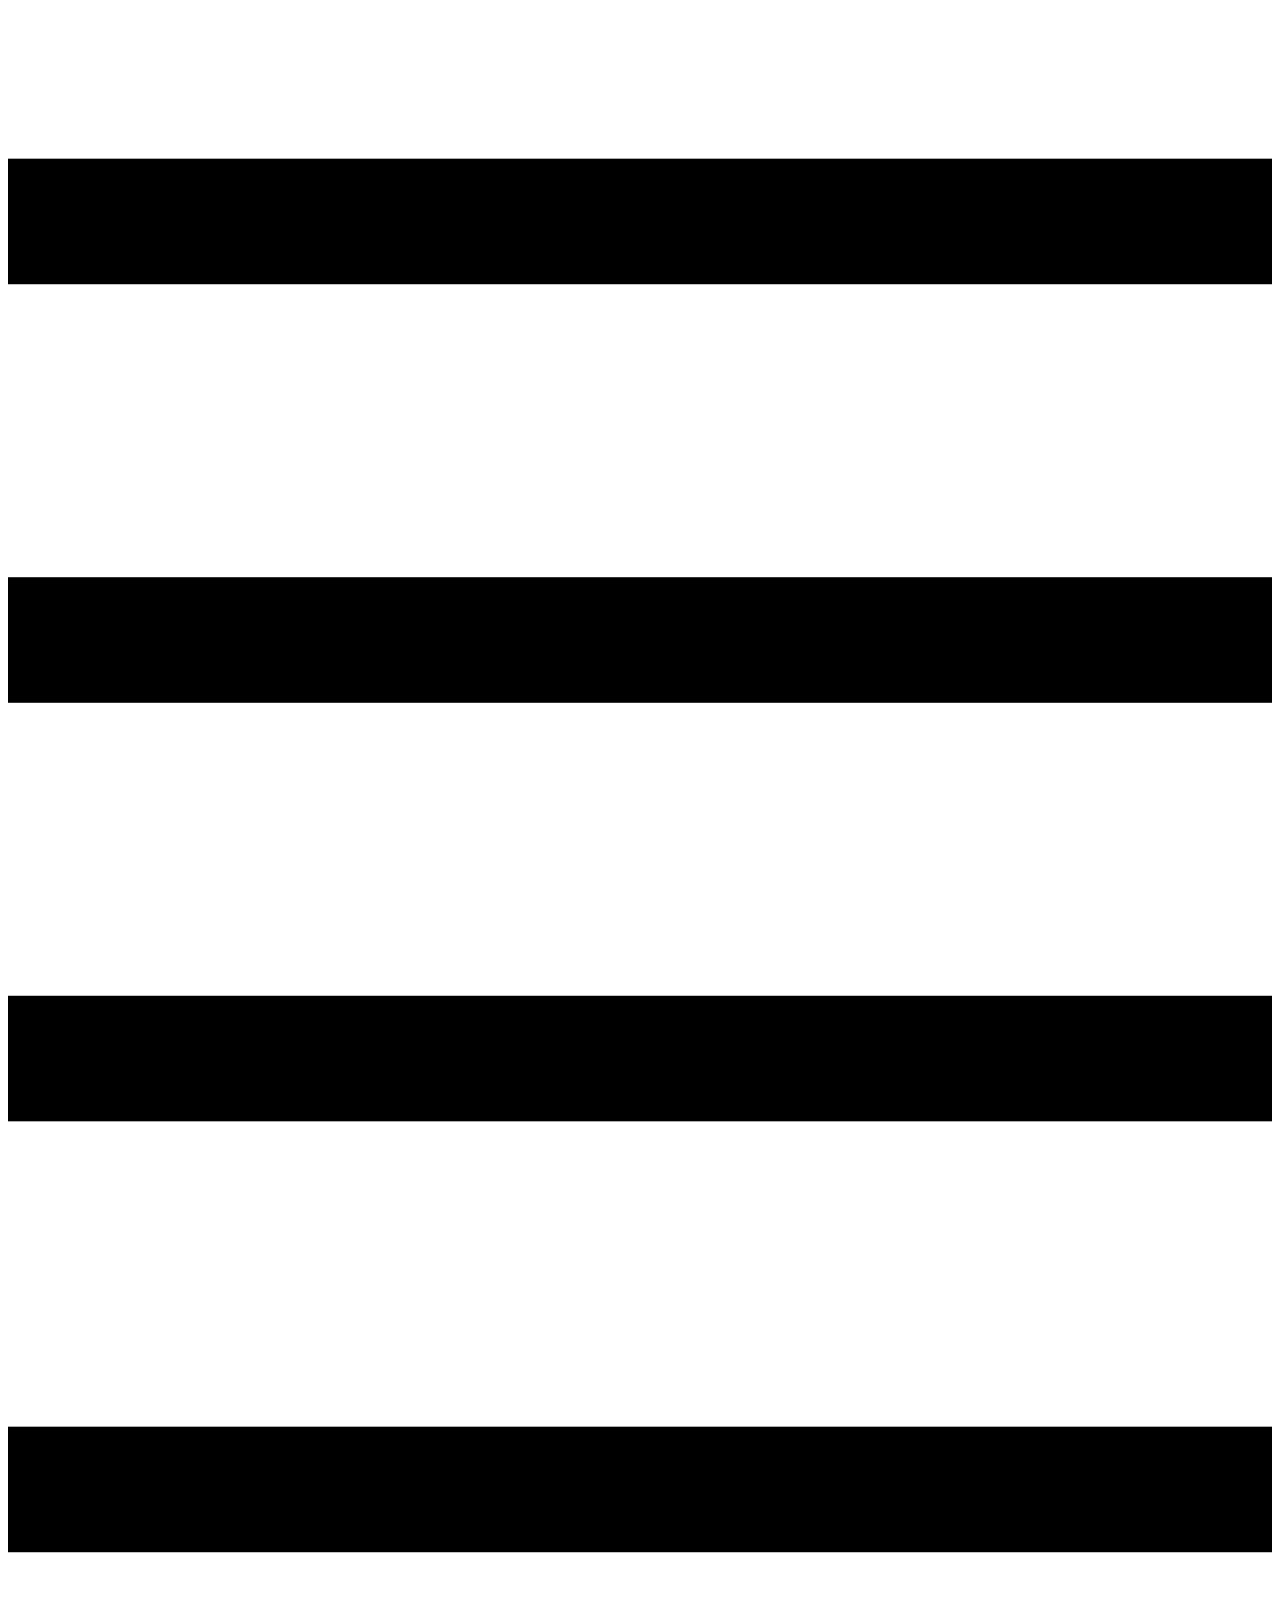
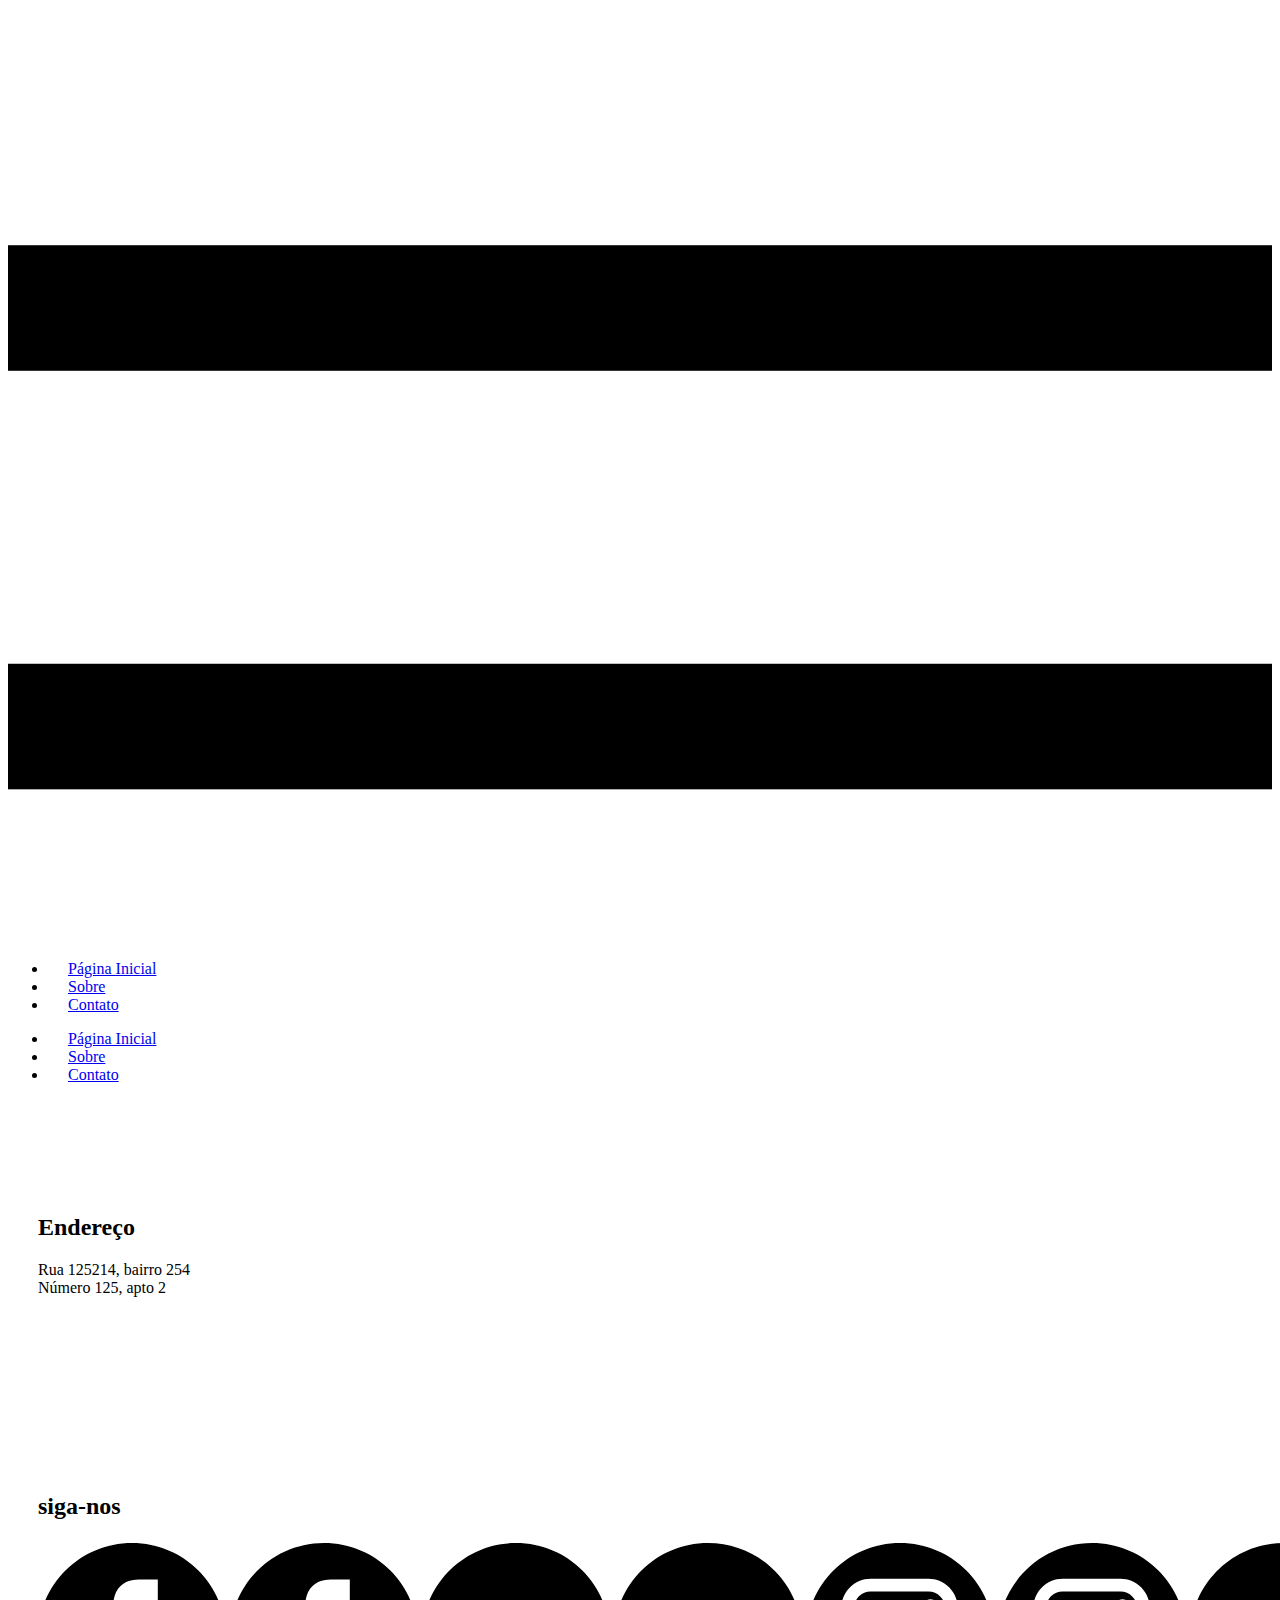
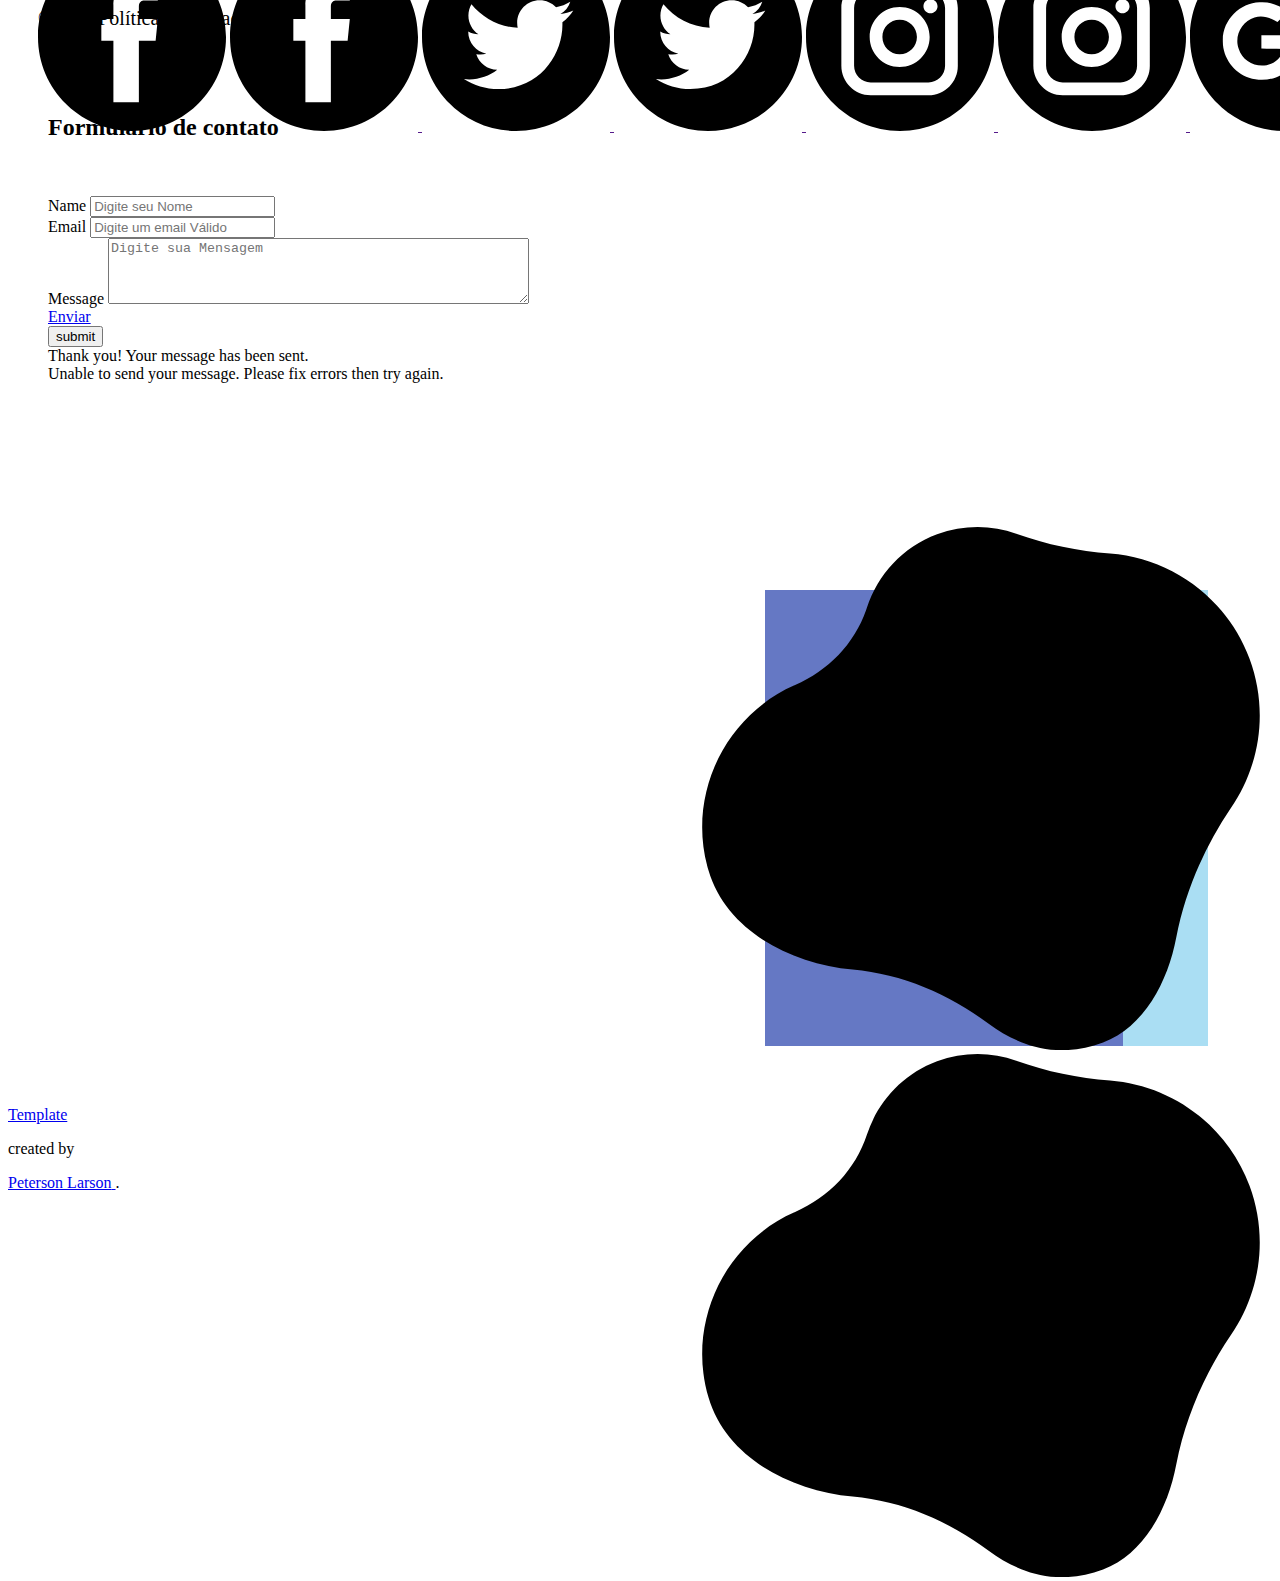
==== Contato.html @ a60e5423 "Site Tecnology" ====
<!DOCTYPE html>
<html style="font-size: 16px;">
  <head>
    <meta name="viewport" content="width=device-width, initial-scale=1.0">
    <meta charset="utf-8">
    <meta name="keywords" content="Endereço, siga-nos, Formulário de contato">
    <meta name="description" content="">
    <meta name="page_type" content="np-template-header-footer-from-plugin">
    <title>Contato</title>
    <link rel="stylesheet" href="nicepage.css" media="screen">
<link rel="stylesheet" href="Contato.css" media="screen">
    <script class="u-script" type="text/javascript" src="jquery.js" defer=""></script>
    <script class="u-script" type="text/javascript" src="nicepage.js" defer=""></script>
    <meta name="generator" content="Nicepage 3.17.2, nicepage.com">
    <link id="u-theme-google-font" rel="stylesheet" href="https://fonts.googleapis.com/css?family=Roboto:100,100i,300,300i,400,400i,500,500i,700,700i,900,900i|Open+Sans:300,300i,400,400i,600,600i,700,700i,800,800i">
    
    
    <script type="application/ld+json">{
		"@context": "http://schema.org",
		"@type": "Organization",
		"name": ""
}</script>
    <meta property="og:title" content="Contato">
    <meta property="og:type" content="website">
    <meta name="theme-color" content="#db545a">
  </head>
  <body class="u-body"><header class="u-align-center-sm u-align-center-xs u-clearfix u-header u-white u-header" id="sec-5a64"><div class="u-clearfix u-sheet u-sheet-1">
        <div class="u-social-icons u-spacing-10 u-social-icons-1"></div>
        <nav class="u-align-left u-menu u-menu-dropdown u-offcanvas u-menu-1">
          <div class="menu-collapse" style="font-size: 1rem; letter-spacing: 0px; font-weight: 500;">
            <a class="u-button-style u-custom-active-border-color u-custom-active-color u-custom-border u-custom-border-color u-custom-borders u-custom-color u-custom-hover-border-color u-custom-hover-color u-custom-left-right-menu-spacing u-custom-text-active-color u-custom-text-color u-custom-text-hover-color u-custom-top-bottom-menu-spacing u-nav-link" href="#">
              <svg class="u-svg-link" preserveAspectRatio="xMidYMin slice" viewBox="0 0 302 302" style=""><use xmlns:xlink="http://www.w3.org/1999/xlink" xlink:href="#svg-8a8f"></use></svg>
              <svg xmlns="http://www.w3.org/2000/svg" xmlns:xlink="http://www.w3.org/1999/xlink" version="1.1" id="svg-8a8f" x="0px" y="0px" viewBox="0 0 302 302" style="enable-background:new 0 0 302 302;" xml:space="preserve" class="u-svg-content"><g><rect y="36" width="302" height="30"></rect><rect y="236" width="302" height="30"></rect><rect y="136" width="302" height="30"></rect>
</g><g></g><g></g><g></g><g></g><g></g><g></g><g></g><g></g><g></g><g></g><g></g><g></g><g></g><g></g><g></g></svg>
            </a>
          </div>
          <div class="u-custom-menu u-nav-container">
            <ul class="u-nav u-spacing-2 u-unstyled u-nav-1"><li class="u-nav-item"><a class="u-border-active-palette-1-base u-border-hover-palette-1-base u-button-style u-nav-link u-text-active-grey-90 u-text-grey-90 u-text-hover-grey-90" href="Página-Inicial.html" style="padding: 10px 20px;">Página Inicial</a>
</li><li class="u-nav-item"><a class="u-border-active-palette-1-base u-border-hover-palette-1-base u-button-style u-nav-link u-text-active-grey-90 u-text-grey-90 u-text-hover-grey-90" href="Sobre.html" style="padding: 10px 20px;">Sobre</a>
</li><li class="u-nav-item"><a class="u-border-active-palette-1-base u-border-hover-palette-1-base u-button-style u-nav-link u-text-active-grey-90 u-text-grey-90 u-text-hover-grey-90" href="Contato.html" style="padding: 10px 20px;">Contato</a>
</li></ul>
          </div>
          <div class="u-custom-menu u-nav-container-collapse">
            <div class="u-align-center u-black u-container-style u-inner-container-layout u-opacity u-opacity-95 u-sidenav">
              <div class="u-sidenav-overflow">
                <div class="u-menu-close"></div>
                <ul class="u-align-center u-nav u-popupmenu-items u-unstyled u-nav-2"><li class="u-nav-item"><a class="u-button-style u-nav-link" href="Página-Inicial.html" style="padding: 10px 20px;">Página Inicial</a>
</li><li class="u-nav-item"><a class="u-button-style u-nav-link" href="Sobre.html" style="padding: 10px 20px;">Sobre</a>
</li><li class="u-nav-item"><a class="u-button-style u-nav-link" href="Contato.html" style="padding: 10px 20px;">Contato</a>
</li></ul>
              </div>
            </div>
            <div class="u-black u-menu-overlay u-opacity u-opacity-70"></div>
          </div>
        </nav>
      </div></header>
    <section class="u-clearfix u-section-1" id="sec-0bb4">
      <div class="u-clearfix u-sheet u-sheet-1">
        <div class="u-clearfix u-expanded-width u-layout-wrap u-layout-wrap-1">
          <div class="u-layout">
            <div class="u-layout-row">
              <div class="u-size-30 u-size-60-md">
                <div class="u-layout-col">
                  <div class="u-container-style u-layout-cell u-left-cell u-size-40 u-layout-cell-1">
                    <div class="u-container-layout u-valign-top u-container-layout-1">
                      <h2 class="u-text u-text-1">Endereço</h2>
                      <p class="u-text u-text-2">Rua 125214, bairro 254<br>Número 125, apto 2
                      </p>
                    </div>
                  </div>
                  <div class="u-align-left u-container-style u-layout-cell u-left-cell u-size-20 u-layout-cell-2">
                    <div class="u-container-layout u-valign-middle u-container-layout-2">
                      <h2 class="u-text u-text-3">siga-nos</h2>
                      <div class="u-social-icons u-spacing-20 u-social-icons-1">
                        <a class="u-social-url" target="_blank" href=""><span class="u-icon u-icon-circle u-social-facebook u-social-icon u-icon-1">
                        <svg class="u-svg-link" preserveAspectRatio="xMidYMin slice" viewBox="0 0 112.2 112.2" style=""><use xmlns:xlink="http://www.w3.org/1999/xlink" xlink:href="#svg-c3c6"></use></svg>
                        <svg x="0px" y="0px" viewBox="0 0 112.2 112.2" style="enable-background:new 0 0 112.2 112.2;" xml:space="preserve" id="svg-c3c6" class="u-svg-content"><path d="M56.1,0C25.1,0,0,25.1,0,56.1c0,31,25.1,56.1,56.1,56.1c31,0,56.1-25.1,56.1-56.1C112.2,25.1,87.1,0,56.1,0z M71.6,34.3h-8.2c-1.3,0-3.2,0.7-3.2,3.5v7.6h11.3l-1.3,12.9h-10V95H45V58.3h-7.2V45.4H45v-8.3c0-6,2.8-15.3,15.3-15.3l11.2,0V34.3z "></path></svg>
                      </span>
                        </a>
                        <a class="u-social-url" target="_blank" href=""><span class="u-icon u-icon-circle u-social-icon u-social-twitter u-icon-2">
                        <svg class="u-svg-link" preserveAspectRatio="xMidYMin slice" viewBox="0 0 112.2 112.2" style=""><use xmlns:xlink="http://www.w3.org/1999/xlink" xlink:href="#svg-00d0"></use></svg>
                        <svg x="0px" y="0px" viewBox="0 0 112.2 112.2" style="enable-background:new 0 0 112.2 112.2;" xml:space="preserve" id="svg-00d0" class="u-svg-content"><path d="M56.1,0C25.1,0,0,25.1,0,56.1s25.1,56.1,56.1,56.1s56.1-25.1,56.1-56.1S87.1,0,56.1,0z M83.8,47.3 c0,0.6,0,1.2,0,1.7c0,17.7-13.5,38.2-38.2,38.2c-7.6,0-14.6-2.2-20.6-6c1,0.1,2.1,0.2,3.2,0.2c6.3,0,12.1-2.1,16.7-5.7 c-5.9-0.1-10.8-4-12.5-9.3c0.8,0.2,1.7,0.2,2.5,0.2c1.2,0,2.4-0.2,3.5-0.5c-6.1-1.2-10.8-6.7-10.8-13.1c0-0.1,0-0.1,0-0.2 c1.8,1,3.9,1.6,6.1,1.7c-3.6-2.4-6-6.5-6-11.2c0-2.5,0.7-4.8,1.8-6.7c6.6,8.1,16.5,13.5,27.6,14c-0.2-1-0.3-2-0.3-3.1 c0-7.4,6-13.4,13.4-13.4c3.9,0,7.3,1.6,9.8,4.2c3.1-0.6,5.9-1.7,8.5-3.3c-1,3.1-3.1,5.8-5.9,7.4c2.7-0.3,5.3-1,7.7-2.1 C88.7,43,86.4,45.4,83.8,47.3z"></path></svg>
                      </span>
                        </a>
                        <a class="u-social-url" target="_blank" href=""><span class="u-icon u-icon-circle u-social-icon u-social-instagram u-icon-3">
                        <svg class="u-svg-link" preserveAspectRatio="xMidYMin slice" viewBox="0 0 112.2 112.2" style=""><use xmlns:xlink="http://www.w3.org/1999/xlink" xlink:href="#svg-eaec"></use></svg>
                        <svg x="0px" y="0px" viewBox="0 0 112.2 112.2" style="enable-background:new 0 0 112.2 112.2;" xml:space="preserve" id="svg-eaec" class="u-svg-content"><path d="M56.1,0C25.1,0,0,25.1,0,56.1c0,31,25.1,56.1,56.1,56.1c31,0,56.1-25.1,56.1-56.1C112.2,25.1,87.1,0,56.1,0z M90.6,73.4c0,9.6-7.8,17.5-17.5,17.5H38.6c-9.6,0-17.5-7.9-17.5-17.6V38.8c0-9.6,7.8-17.5,17.5-17.5h34.5c9.6,0,17.5,7.8,17.5,17.5 V73.4z"></path><path d="M73.1,28.9H38.6c-5.4,0-9.9,4.4-9.9,9.9v34.5c0,5.4,4.4,9.9,9.9,9.9h34.5c5.4,0,9.9-4.4,9.9-9.9V38.8 C83,33.4,78.6,28.9,73.1,28.9z M55.9,74C46,74,38,66,38,56.1c0-9.9,8-17.9,17.9-17.9c9.9,0,17.9,8,17.9,17.9 C73.8,66,65.8,74,55.9,74z M74.3,41.9c-2.3,0-4.2-1.9-4.2-4.2s1.9-4.2,4.2-4.2c2.3,0,4.2,1.9,4.2,4.2S76.6,41.9,74.3,41.9z"></path><path d="M55.9,45.8c-5.7,0-10.4,4.6-10.3,10.3c0,5.7,4.6,10.3,10.3,10.3s10.3-4.6,10.3-10.3 C66.2,50.4,61.6,45.8,55.9,45.8z"></path></svg>
                      </span>
                        </a>
                        <a class="u-social-url" target="_blank" href=""><span class="u-icon u-icon-circle u-social-google u-social-icon u-icon-4">
                        <svg class="u-svg-link" preserveAspectRatio="xMidYMin slice" viewBox="0 0 112.2 112.2" style=""><use xmlns:xlink="http://www.w3.org/1999/xlink" xlink:href="#svg-881a"></use></svg>
                        <svg x="0px" y="0px" viewBox="0 0 112.2 112.2" style="enable-background:new 0 0 112.2 112.2;" xml:space="preserve" id="svg-881a" class="u-svg-content"><path d="M56.1,0C25.1,0,0,25.1,0,56.1s25.1,56.1,56.1,56.1c31,0,56.1-25.1,56.1-56.1S87.1,0,56.1,0z M60.1,73.8 c-5.7,7.4-16.3,9.5-24.9,6.6c-9.1-3-15.8-12.2-15.6-21.9c-0.5-11.9,10-22.9,21.9-23.1c6.1-0.5,12,1.8,16.6,5.7 c-1.9,2.1-3.8,4.1-5.9,6.1c-4.1-2.5-8.9-4.3-13.7-2.7c-7.6,2.2-12.3,11.2-9.4,18.7c2.3,7.8,11.8,12.1,19.3,8.8 c3.9-1.4,6.4-4.9,7.5-8.8c-4.4-0.1-8.8,0-13.3-0.2c0-2.6,0-5.2,0-7.9c7.4,0,14.7,0,22.1,0C65.2,61.8,64.2,68.7,60.1,73.8z M92.3,61.9c-2.2,0-4.4,0-6.6,0c0,2.2,0,4.4,0,6.6c-2.2,0-4.4,0-6.6,0c0-2.2,0-4.4,0-6.6c-2.2,0-4.4,0-6.6,0c0-2.2,0-4.4,0-6.6 c2.2,0,4.4,0,6.6,0c0-2.2,0-4.4,0.1-6.6c2.2,0,4.4,0,6.6,0c0,2.2,0,4.4,0,6.6c2.2,0,4.4,0,6.6,0C92.3,57.5,92.3,59.7,92.3,61.9z"></path></svg>
                      </span>
                        </a>
                      </div>
                      <p class="u-text u-text-4">©2018 Política de Privacidade</p>
                    </div>
                  </div>
                </div>
              </div>
              <div class="u-size-30 u-size-60-md">
                <div class="u-layout-col">
                  <div class="u-container-style u-layout-cell u-right-cell u-size-20 u-layout-cell-3">
                    <div class="u-container-layout u-valign-top u-container-layout-3">
                      <h2 class="u-text u-text-5">Formulário de contato</h2>
                    </div>
                  </div>
                  <div class="u-container-style u-layout-cell u-right-cell u-size-40 u-layout-cell-4">
                    <div class="u-container-layout u-container-layout-4">
                      <div class="u-form u-form-1">
                        <form action="#" method="POST" class="u-clearfix u-form-spacing-10 u-form-vertical u-inner-form" style="padding: 10px" source="custom" name="form-2">
                          <div class="u-form-group u-form-name">
                            <label for="name-da97" class="u-form-control-hidden u-label">Name</label>
                            <input type="text" placeholder="Digite seu Nome" id="name-da97" name="name" class="u-border-no-bottom u-border-no-left u-border-no-right u-border-no-top u-grey-5 u-input u-input-rectangle" required="">
                          </div>
                          <div class="u-form-email u-form-group">
                            <label for="email-da97" class="u-form-control-hidden u-label">Email</label>
                            <input type="email" placeholder="Digite um email Válido" id="email-da97" name="email" class="u-border-no-bottom u-border-no-left u-border-no-right u-border-no-top u-grey-5 u-input u-input-rectangle" required="">
                          </div>
                          <div class="u-form-group u-form-message">
                            <label for="message-da97" class="u-form-control-hidden u-label">Message</label>
                            <textarea placeholder="Digite sua Mensagem" rows="4" cols="50" id="message-da97" name="message" class="u-border-no-bottom u-border-no-left u-border-no-right u-border-no-top u-grey-5 u-input u-input-rectangle" required=""></textarea>
                          </div>
                          <div class="u-align-left u-form-group u-form-submit">
                            <a href="#" class="u-btn u-btn-submit u-button-style u-custom-color-4 u-btn-1">Enviar<br>
                            </a>
                            <input type="submit" value="submit" class="u-form-control-hidden">
                          </div>
                          <div class="u-form-send-message u-form-send-success"> Thank you! Your message has been sent. </div>
                          <div class="u-form-send-error u-form-send-message"> Unable to send your message. Please fix errors then try again. </div>
                          <input type="hidden" value="" name="recaptchaResponse">
                        </form>
                      </div>
                    </div>
                  </div>
                </div>
              </div>
            </div>
          </div>
        </div>
        <div class="u-expanded-width-xs u-shape u-shape-svg u-text-custom-color-5 u-shape-1" data-animation-name="bounceIn" data-animation-duration="2500" data-animation-delay="0" data-animation-direction="">
          <svg class="u-svg-link" preserveAspectRatio="none" viewBox="0 0 160 150" style=""><use xmlns:xlink="http://www.w3.org/1999/xlink" xlink:href="#svg-61af"></use></svg>
          <svg class="u-svg-content" viewBox="0 0 160 150" x="0px" y="0px" id="svg-61af"><path d="M43.2,126.9c14.2,1.3,27.6,7,39.1,15.6c8.3,6.1,19.4,10.3,32.7,5.3c11.7-4.4,18.6-17.4,21-30.2c2.6-13.3,8.1-25.9,15.7-37.1
	c8.3-12.1,10.8-27.9,5.3-42.7C150.5,20.3,134.6,9,117,7.6C107.9,6.9,98.8,5,90.1,1.9C83-0.6,75-0.7,67.4,2.1
	c-9.9,3.7-17,11.6-20.1,21c-3.3,10.1-10.9,18-20.6,22.2c-0.1,0-0.1,0.1-0.2,0.1c-20.3,8.9-31,32-24.6,53.2
	C6.9,115.6,25.2,125.2,43.2,126.9z"></path></svg>
        </div>
        <div class="u-clearfix u-layout-wrap u-layout-wrap-2">
          <div class="u-layout">
            <div class="u-layout-row">
              <div class="u-align-left u-container-style u-image u-layout-cell u-left-cell u-size-60 u-image-1" data-image-width="1152" data-image-height="768">
                <div class="u-container-layout u-container-layout-5"></div>
              </div>
            </div>
          </div>
        </div>
      </div>
    </section>
    
    
    <footer class="u-align-left u-clearfix u-footer u-grey-80 u-footer" id="sec-f914"><div class="u-clearfix u-sheet u-sheet-1"></div></footer>
    <section class="u-backlink u-clearfix u-grey-80">
      <a class="u-link" href="https://instagram.com/pscodium" target="_blank">
        <span>Template</span>
      </a>
      <p class="u-text">
        <span>created by</span>
      </p>
      <a class="u-link" href="https://instagram.com/pscodium" target="_blank">
        <span>Peterson Larson</span>
      </a>. 
    </section>
  </body>
</html>
---- Contato.css ----
.u-section-1 .u-sheet-1 {
  min-height: 1391px;
}

.u-section-1 .u-layout-wrap-1 {
  margin-top: 100px;
  margin-bottom: 0;
}

.u-section-1 .u-layout-cell-1 {
  min-height: 254px;
}

.u-section-1 .u-container-layout-1 {
  padding: 30px;
}

.u-section-1 .u-text-1 {
  margin: 0;
}

.u-section-1 .u-text-2 {
  margin: 20px 0 0;
}

.u-section-1 .u-layout-cell-2 {
  min-height: 246px;
}

.u-section-1 .u-container-layout-2 {
  padding: 30px;
}

.u-section-1 .u-text-3 {
  margin: 25px 0 0;
}

.u-section-1 .u-social-icons-1 {
  white-space: nowrap;
  height: 32px;
  min-height: 16px;
  width: 188px;
  min-width: 124px;
  margin: 23px auto 0 0;
}

.u-section-1 .u-icon-1 {
  height: 100%;
}

.u-section-1 .u-icon-2 {
  height: 100%;
}

.u-section-1 .u-icon-3 {
  height: 100%;
}

.u-section-1 .u-icon-4 {
  height: 100%;
}

.u-section-1 .u-text-4 {
  font-size: 1.25rem;
  margin: 32px 0 0;
}

.u-section-1 .u-layout-cell-3 {
  min-height: 72px;
}

.u-section-1 .u-container-layout-3 {
  padding: 30px 40px 0;
}

.u-section-1 .u-text-5 {
  margin: 0;
}

.u-section-1 .u-layout-cell-4 {
  min-height: 428px;
}

.u-section-1 .u-container-layout-4 {
  padding: 30px;
}

.u-section-1 .u-form-1 {
  margin: 0;
}

.u-section-1 .u-btn-1 {
  background-image: none;
  border-style: none;
}

.u-section-1 .u-shape-1 {
  width: 558px;
  height: 582px;
  animation-duration: 2500ms;
  margin: -57px 12px 0 auto;
}

.u-section-1 .u-layout-wrap-2 {
  width: 443px;
  margin: -519px 64px 60px auto;
}

.u-section-1 .u-image-1 {
  min-height: 456px;
  background-image: url("images/siteexample.png");
  background-position: 3.67% 50%;
}

.u-section-1 .u-container-layout-5 {
  padding: 0 35px 0 0;
}

@media (max-width: 1199px) {
  .u-section-1 .u-sheet-1 {
    min-height: 1303px;
  }

  .u-section-1 .u-layout-cell-1 {
    min-height: 209px;
  }

  .u-section-1 .u-text-1 {
    text-transform: none;
  }

  .u-section-1 .u-layout-cell-2 {
    min-height: 203px;
  }

  .u-section-1 .u-text-3 {
    text-transform: none;
  }

  .u-section-1 .u-layout-cell-3 {
    min-height: 59px;
  }

  .u-section-1 .u-text-5 {
    text-transform: none;
  }

  .u-section-1 .u-layout-cell-4 {
    min-height: 353px;
  }
}

@media (max-width: 991px) {
  .u-section-1 .u-sheet-1 {
    min-height: 1291px;
  }

  .u-section-1 .u-layout-cell-1 {
    min-height: 100px;
  }

  .u-section-1 .u-layout-cell-2 {
    min-height: 100px;
  }

  .u-section-1 .u-layout-cell-3 {
    min-height: 100px;
  }

  .u-section-1 .u-container-layout-3 {
    padding-left: 30px;
    padding-right: 30px;
  }

  .u-section-1 .u-layout-cell-4 {
    min-height: 100px;
  }

  .u-section-1 .u-container-layout-5 {
    padding-right: 30px;
  }
}

@media (max-width: 767px) {
  .u-section-1 .u-sheet-1 {
    min-height: 1812px;
  }

  .u-section-1 .u-container-layout-1 {
    padding-left: 10px;
    padding-right: 10px;
  }

  .u-section-1 .u-container-layout-2 {
    padding-left: 10px;
    padding-right: 10px;
  }

  .u-section-1 .u-container-layout-3 {
    padding-left: 10px;
    padding-right: 10px;
  }

  .u-section-1 .u-container-layout-4 {
    padding-left: 10px;
    padding-right: 10px;
  }

  .u-section-1 .u-shape-1 {
    width: 540px;
    margin-right: 0;
  }

  .u-section-1 .u-image-1 {
    min-height: 977px;
  }

  .u-section-1 .u-container-layout-5 {
    padding-right: 10px;
  }
}

@media (max-width: 575px) {
  .u-section-1 .u-sheet-1 {
    min-height: 1585px;
  }

  .u-section-1 .u-shape-1 {
    margin-right: initial;
    margin-left: initial;
    width: auto;
  }

  .u-section-1 .u-layout-wrap-2 {
    width: 340px;
    margin-right: 0;
  }

  .u-section-1 .u-image-1 {
    min-height: 750px;
  }
}
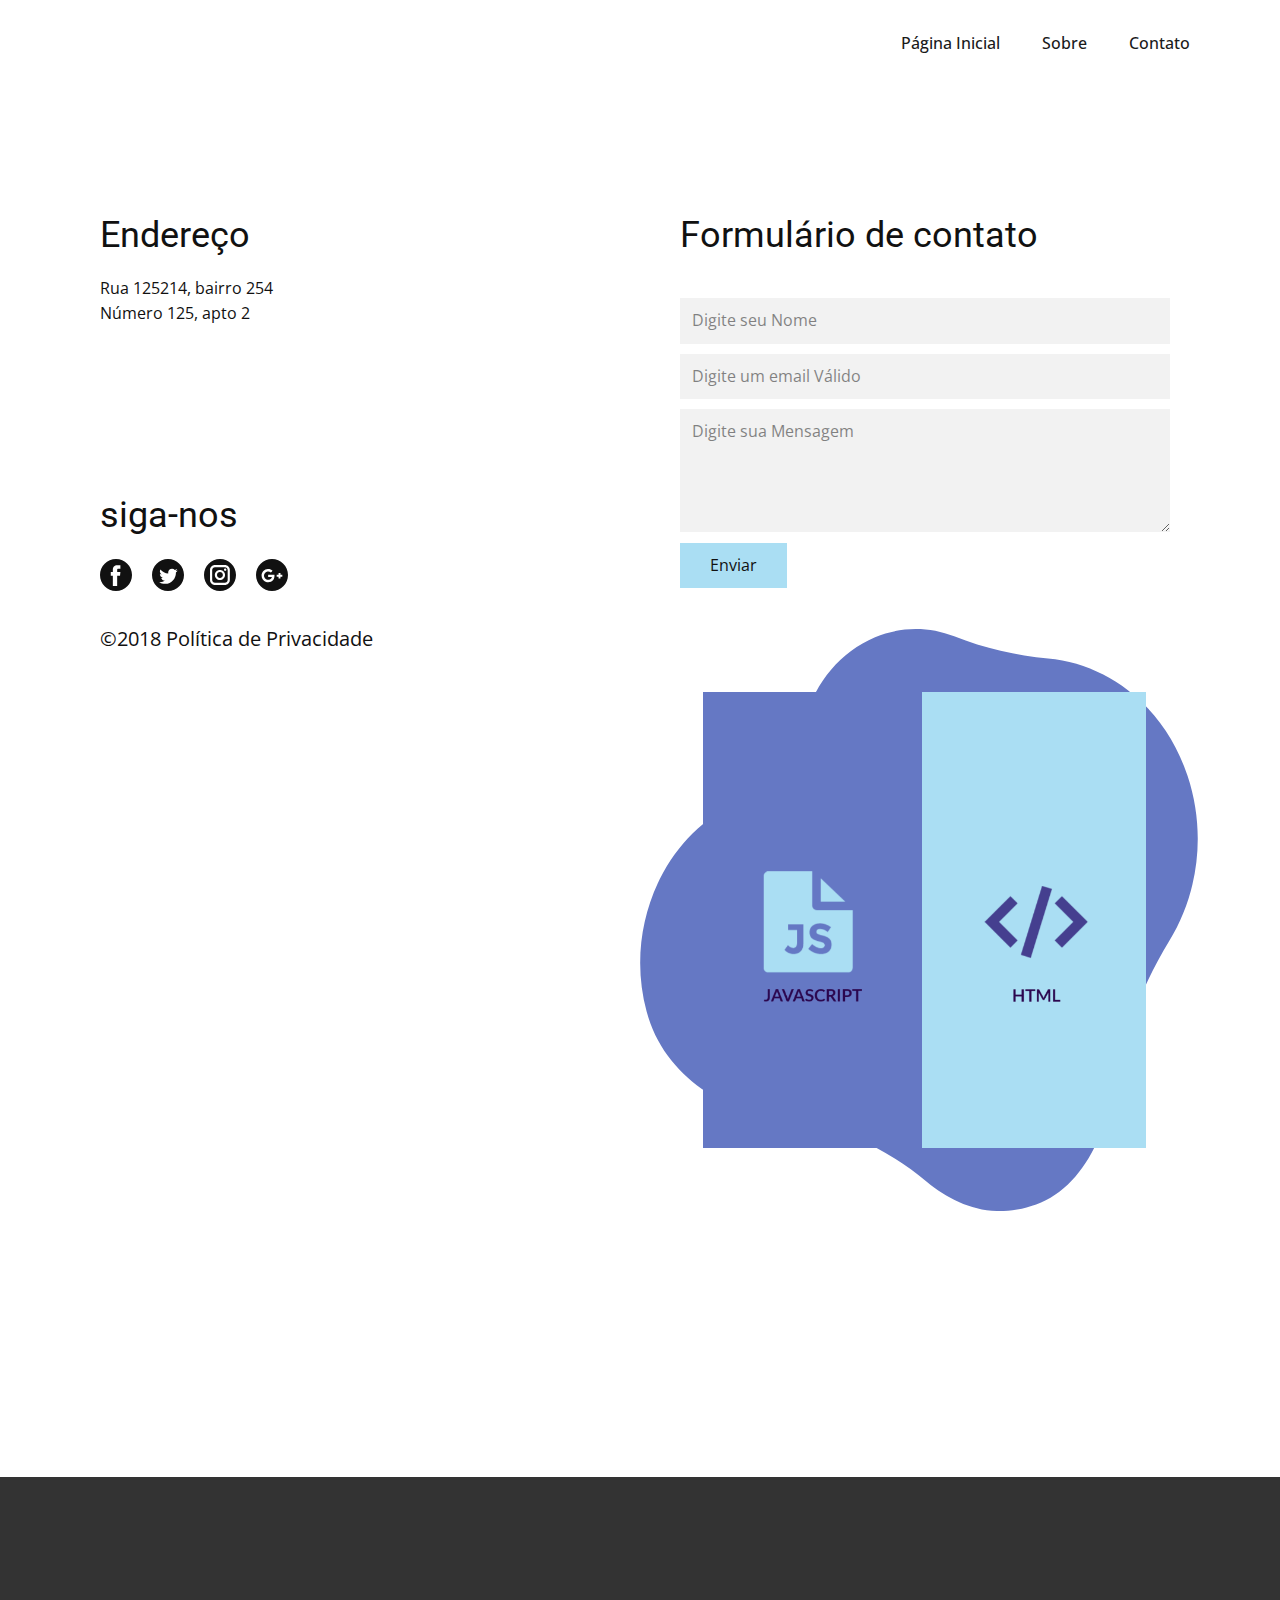
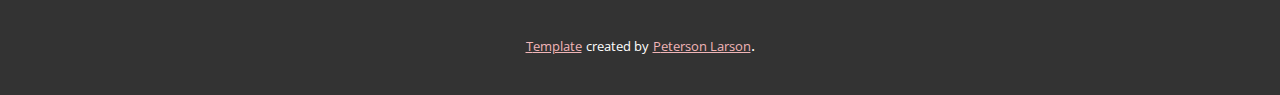
==== commit 9f052d45: "Editando Css das abas Contato e Sobre" ====
--- a/Contato.html
+++ b/Contato.html
@@ -7,11 +7,10 @@
     <meta name="description" content="">
     <meta name="page_type" content="np-template-header-footer-from-plugin">
     <title>Contato</title>
-    <link rel="stylesheet" href="nicepage.css" media="screen">
-<link rel="stylesheet" href="Contato.css" media="screen">
-    <script class="u-script" type="text/javascript" src="jquery.js" defer=""></script>
-    <script class="u-script" type="text/javascript" src="nicepage.js" defer=""></script>
-    <meta name="generator" content="Nicepage 3.17.2, nicepage.com">
+    <link rel="stylesheet" href="style.css" media="screen">
+    <link rel="stylesheet" href="Contato.css" media="screen">
+    <script class="u-script" type="text/javascript" src="js/jquery.js" defer=""></script>
+    <script class="u-script" type="text/javascript" src="js/script.js" defer=""></script>
     <link id="u-theme-google-font" rel="stylesheet" href="https://fonts.googleapis.com/css?family=Roboto:100,100i,300,300i,400,400i,500,500i,700,700i,900,900i|Open+Sans:300,300i,400,400i,600,600i,700,700i,800,800i">
     
     
--- a/style.css
+++ b/style.css
@@ -0,0 +1,34784 @@
+/*begin-commonstyles library*//*!
+ * froala_editor v3.2.3 (https://www.froala.com/wysiwyg-editor)
+ * License https://froala.com/wysiwyg-editor/terms/
+ * Copyright 2014-2020 Froala Labs
+ */
+
+.fr-clearfix::after {
+  clear: both;
+  display: block;
+  content: "";
+  height: 0; }
+
+.fr-hide-by-clipping {
+  position: absolute;
+  width: 1px;
+  height: 1px;
+  padding: 0;
+  margin: -1px;
+  overflow: hidden;
+  clip: rect(0, 0, 0, 0);
+  border: 0; }
+
+.fr-view img.fr-rounded, .fr-view .fr-img-caption.fr-rounded img {
+  border-radius: 10px;
+  -moz-border-radius: 10px;
+  -webkit-border-radius: 10px;
+  -moz-background-clip: padding;
+  -webkit-background-clip: padding-box;
+  background-clip: padding-box; }
+
+.fr-view img.fr-shadow, .fr-view .fr-img-caption.fr-shadow img {
+  -webkit-box-shadow: 10px 10px 5px 0px #cccccc;
+  -moz-box-shadow: 10px 10px 5px 0px #cccccc;
+  box-shadow: 10px 10px 5px 0px #cccccc; }
+
+.fr-view img.fr-bordered, .fr-view .fr-img-caption.fr-bordered img {
+  border: solid 5px #CCC; }
+
+.fr-view img.fr-bordered {
+  -webkit-box-sizing: content-box;
+  -moz-box-sizing: content-box;
+  box-sizing: content-box; }
+
+.fr-view .fr-img-caption.fr-bordered img {
+  -webkit-box-sizing: border-box;
+  -moz-box-sizing: border-box;
+  box-sizing: border-box; }
+
+.fr-view {
+  word-wrap: break-word; }
+  .fr-view span[style~="color:"] a {
+    color: inherit; }
+  .fr-view strong {
+    font-weight: 700; }
+  .fr-view table {
+    border: none;
+    border-collapse: collapse;
+    empty-cells: show;
+    max-width: 100%; }
+    .fr-view table td {
+      min-width: 5px; }
+    .fr-view table.fr-dashed-borders td, .fr-view table.fr-dashed-borders th {
+      border-style: dashed; }
+    .fr-view table.fr-alternate-rows tbody tr:nth-child(2n) {
+      background: whitesmoke; }
+    .fr-view table td, .fr-view table th {
+      border: 1px solid #DDD; }
+      .fr-view table td:empty, .fr-view table th:empty {
+        height: 20px; }
+      .fr-view table td.fr-highlighted, .fr-view table th.fr-highlighted {
+        border: 1px double red; }
+      .fr-view table td.fr-thick, .fr-view table th.fr-thick {
+        border-width: 2px; }
+    .fr-view table th {
+      background: #ececec; }
+  .fr-view hr {
+    clear: both;
+    user-select: none;
+    -o-user-select: none;
+    -moz-user-select: none;
+    -khtml-user-select: none;
+    -webkit-user-select: none;
+    -ms-user-select: none;
+    break-after: always;
+    page-break-after: always; }
+  .fr-view .fr-file {
+    position: relative; }
+    .fr-view .fr-file::after {
+      position: relative;
+      content: "\1F4CE";
+      font-weight: normal; }
+  .fr-view pre {
+    white-space: pre-wrap;
+    word-wrap: break-word;
+    overflow: visible; }
+/*.fr-view[dir="rtl"] blockquote {
+  border-left: none;
+  border-right: solid 2px #5E35B1;
+  margin-right: 0;
+  padding-right: 5px;
+  padding-left: 0; }
+  .fr-view[dir="rtl"] blockquote blockquote {
+    border-color: #00BCD4; }
+    .fr-view[dir="rtl"] blockquote blockquote blockquote {
+      border-color: #43A047; }
+.fr-view blockquote {
+  border-left: solid 2px #5E35B1;
+  margin-left: 0;
+  padding-left: 5px;
+  color: #5E35B1; }
+  .fr-view blockquote blockquote {
+    border-color: #00BCD4;
+    color: #00BCD4; }
+    .fr-view blockquote blockquote blockquote {
+      border-color: #43A047;
+      color: #43A047; }*/
+  .fr-view span.fr-emoticon {
+    font-weight: normal;
+    font-family: "Apple Color Emoji","Segoe UI Emoji","NotoColorEmoji","Segoe UI Symbol","Android Emoji","EmojiSymbols";
+    display: inline;
+    line-height: 0; }
+    .fr-view span.fr-emoticon.fr-emoticon-img {
+      background-repeat: no-repeat !important;
+      font-size: inherit;
+      height: 1em;
+      width: 1em;
+      min-height: 20px;
+      min-width: 20px;
+      display: inline-block;
+      margin: -.1em .1em .1em;
+      line-height: 1;
+      vertical-align: middle; }
+  .fr-view .fr-text-gray {
+    color: #AAA !important; }
+  .fr-view .fr-text-bordered {
+    border-top: solid 1px #222;
+    border-bottom: solid 1px #222;
+    padding: 10px 0; }
+  .fr-view .fr-text-spaced {
+    letter-spacing: 1px; }
+  .fr-view .fr-text-uppercase {
+    text-transform: uppercase; }
+  .fr-view .fr-class-highlighted {
+    background-color: #ffff00; }
+  .fr-view .fr-class-code {
+    border-color: #cccccc;
+    border-radius: 2px;
+    -moz-border-radius: 2px;
+    -webkit-border-radius: 2px;
+    -moz-background-clip: padding;
+    -webkit-background-clip: padding-box;
+    background-clip: padding-box;
+    background: #f5f5f5;
+    padding: 10px;
+    font-family: "Courier New", Courier, monospace; }
+  .fr-view .fr-class-transparency {
+    opacity: 0.5; }
+  .fr-view img {
+    position: relative;
+    max-width: 100%; }
+    .fr-view img.fr-dib {
+      margin: 10px auto;
+      display: block;
+      float: none;
+      vertical-align: top; }
+      .fr-view img.fr-dib.fr-fil {
+        margin-left: 0;
+        text-align: left; }
+      .fr-view img.fr-dib.fr-fir {
+        margin-right: 0;
+        text-align: right; }
+    .fr-view img.fr-dii {
+      display: inline-block;
+      float: none;
+      vertical-align: bottom;
+      margin-left: 5px;
+      margin-right: 5px;
+      max-width: calc(100% - (2 * 5px)); }
+      .fr-view img.fr-dii.fr-fil {
+        float: left;
+        margin: 10px 15px 10px 0;
+        max-width: calc(100% - 5px); }
+      .fr-view img.fr-dii.fr-fir {
+        float: right;
+        margin: 10px 0 10px 15px;
+        max-width: calc(100% - 5px); }
+  .fr-view span.fr-img-caption {
+    position: relative;
+    max-width: 100%; }
+    .fr-view span.fr-img-caption.fr-dib {
+      margin: 5px auto;
+      display: block;
+      float: none;
+      vertical-align: top; }
+      .fr-view span.fr-img-caption.fr-dib.fr-fil {
+        margin-left: 0;
+        text-align: left; }
+      .fr-view span.fr-img-caption.fr-dib.fr-fir {
+        margin-right: 0;
+        text-align: right; }
+    .fr-view span.fr-img-caption.fr-dii {
+      display: inline-block;
+      float: none;
+      vertical-align: bottom;
+      margin-left: 5px;
+      margin-right: 5px;
+      max-width: calc(100% - (2 * 5px)); }
+      .fr-view span.fr-img-caption.fr-dii.fr-fil {
+        float: left;
+        margin: 5px 5px 5px 0;
+        max-width: calc(100% - 5px); }
+      .fr-view span.fr-img-caption.fr-dii.fr-fir {
+        float: right;
+        margin: 5px 0 5px 5px;
+        max-width: calc(100% - 5px); }
+  .fr-view .fr-video {
+    text-align: center;
+    position: relative; }
+    .fr-view .fr-video.fr-rv {
+      padding-bottom: 56.25%;
+      padding-top: 30px;
+      height: 0;
+      overflow: hidden; }
+      .fr-view .fr-video.fr-rv > iframe, .fr-view .fr-video.fr-rv object, .fr-view .fr-video.fr-rv embed {
+        position: absolute !important;
+        top: 0;
+        left: 0;
+        width: 100%;
+        height: 100%; }
+    .fr-view .fr-video > * {
+      -webkit-box-sizing: content-box;
+      -moz-box-sizing: content-box;
+      box-sizing: content-box;
+      max-width: 100%;
+      border: none; }
+    .fr-view .fr-video.fr-dvb {
+      display: block;
+      clear: both; }
+      .fr-view .fr-video.fr-dvb.fr-fvl {
+        text-align: left; }
+      .fr-view .fr-video.fr-dvb.fr-fvr {
+        text-align: right; }
+    .fr-view .fr-video.fr-dvi {
+      display: inline-block; }
+      .fr-view .fr-video.fr-dvi.fr-fvl {
+        float: left; }
+      .fr-view .fr-video.fr-dvi.fr-fvr {
+        float: right; }
+  .fr-view a.fr-strong {
+    font-weight: 700; }
+  .fr-view a.fr-green {
+    color: green; }
+  .fr-view .fr-img-caption {
+    text-align: center; }
+    .fr-view .fr-img-caption .fr-img-wrap {
+      padding: 0;
+      margin: auto;
+      text-align: center;
+      width: 100%; }
+      .fr-view .fr-img-caption .fr-img-wrap a {
+        display: block; }
+      .fr-view .fr-img-caption .fr-img-wrap img {
+        display: block;
+        margin: auto;
+        width: 100%; }
+      .fr-view .fr-img-caption .fr-img-wrap > span {
+        margin: auto;
+        display: block;
+        padding: 5px 5px 10px;
+        font-size: 14px;
+        font-weight: initial;
+        -webkit-box-sizing: border-box;
+        -moz-box-sizing: border-box;
+        box-sizing: border-box;
+        -webkit-opacity: 0.9;
+        -moz-opacity: 0.9;
+        opacity: 0.9;
+        -ms-filter: "progid:DXImageTransform.Microsoft.Alpha(Opacity=0)";
+        width: 100%;
+        text-align: center; }
+  .fr-view button.fr-rounded, .fr-view input.fr-rounded, .fr-view textarea.fr-rounded {
+    border-radius: 10px;
+    -moz-border-radius: 10px;
+    -webkit-border-radius: 10px;
+    -moz-background-clip: padding;
+    -webkit-background-clip: padding-box;
+    background-clip: padding-box; }
+  .fr-view button.fr-large, .fr-view input.fr-large, .fr-view textarea.fr-large {
+    font-size: 24px; }
+  .fr-view ul, .fr-view ol {
+    list-style-position: inside; }
+
+/**
+ * Image style.
+ */
+a.fr-view.fr-strong {
+  font-weight: 700; }
+a.fr-view.fr-green {
+  color: green; }
+
+/**
+ * Link style.
+ */
+img.fr-view {
+  position: relative;
+  max-width: 100%; }
+  img.fr-view.fr-dib {
+    margin: 5px auto;
+    display: block;
+    float: none;
+    vertical-align: top; }
+    img.fr-view.fr-dib.fr-fil {
+      margin-left: 0;
+      text-align: left; }
+    img.fr-view.fr-dib.fr-fir {
+      margin-right: 0;
+      text-align: right; }
+  img.fr-view.fr-dii {
+    display: inline-block;
+    float: none;
+    vertical-align: bottom;
+    margin-left: 5px;
+    margin-right: 5px;
+    max-width: calc(100% - (2 * 5px)); }
+    img.fr-view.fr-dii.fr-fil {
+      float: left;
+      margin: 5px 5px 5px 0;
+      max-width: calc(100% - 5px); }
+    img.fr-view.fr-dii.fr-fir {
+      float: right;
+      margin: 5px 0 5px 5px;
+      max-width: calc(100% - 5px); }
+
+span.fr-img-caption.fr-view {
+  position: relative;
+  max-width: 100%; }
+  span.fr-img-caption.fr-view.fr-dib {
+    margin: 5px auto;
+    display: block;
+    float: none;
+    vertical-align: top; }
+    span.fr-img-caption.fr-view.fr-dib.fr-fil {
+      margin-left: 0;
+      text-align: left; }
+    span.fr-img-caption.fr-view.fr-dib.fr-fir {
+      margin-right: 0;
+      text-align: right; }
+  span.fr-img-caption.fr-view.fr-dii {
+    display: inline-block;
+    float: none;
+    vertical-align: bottom;
+    margin-left: 5px;
+    margin-right: 5px;
+    max-width: calc(100% - (2 * 5px)); }
+    span.fr-img-caption.fr-view.fr-dii.fr-fil {
+      float: left;
+      margin: 5px 5px 5px 0;
+      max-width: calc(100% - 5px); }
+    span.fr-img-caption.fr-view.fr-dii.fr-fir {
+      float: right;
+      margin: 5px 0 5px 5px;
+      max-width: calc(100% - 5px); }
+/*end-commonstyles library*//*begin-commonstyles library*/@charset "UTF-8";
+
+/*!
+ * animate.css -https://daneden.github.io/animate.css/
+ * Version - 3.7.2
+ * Licensed under the MIT license - http://opensource.org/licenses/MIT
+ *
+ * Copyright (c) 2019 Daniel Eden
+ */
+
+@-webkit-keyframes bounce {
+  from,
+  20%,
+  53%,
+  80%,
+  to {
+    -webkit-animation-timing-function: cubic-bezier(0.215, 0.61, 0.355, 1);
+    animation-timing-function: cubic-bezier(0.215, 0.61, 0.355, 1);
+    -webkit-transform: translate3d(0, 0, 0);
+    transform: translate3d(0, 0, 0);
+  }
+
+  40%,
+  43% {
+    -webkit-animation-timing-function: cubic-bezier(0.755, 0.05, 0.855, 0.06);
+    animation-timing-function: cubic-bezier(0.755, 0.05, 0.855, 0.06);
+    -webkit-transform: translate3d(0, -30px, 0);
+    transform: translate3d(0, -30px, 0);
+  }
+
+  70% {
+    -webkit-animation-timing-function: cubic-bezier(0.755, 0.05, 0.855, 0.06);
+    animation-timing-function: cubic-bezier(0.755, 0.05, 0.855, 0.06);
+    -webkit-transform: translate3d(0, -15px, 0);
+    transform: translate3d(0, -15px, 0);
+  }
+
+  90% {
+    -webkit-transform: translate3d(0, -4px, 0);
+    transform: translate3d(0, -4px, 0);
+  }
+}
+
+@keyframes bounce {
+  from,
+  20%,
+  53%,
+  80%,
+  to {
+    -webkit-animation-timing-function: cubic-bezier(0.215, 0.61, 0.355, 1);
+    animation-timing-function: cubic-bezier(0.215, 0.61, 0.355, 1);
+    -webkit-transform: translate3d(0, 0, 0);
+    transform: translate3d(0, 0, 0);
+  }
+
+  40%,
+  43% {
+    -webkit-animation-timing-function: cubic-bezier(0.755, 0.05, 0.855, 0.06);
+    animation-timing-function: cubic-bezier(0.755, 0.05, 0.855, 0.06);
+    -webkit-transform: translate3d(0, -30px, 0);
+    transform: translate3d(0, -30px, 0);
+  }
+
+  70% {
+    -webkit-animation-timing-function: cubic-bezier(0.755, 0.05, 0.855, 0.06);
+    animation-timing-function: cubic-bezier(0.755, 0.05, 0.855, 0.06);
+    -webkit-transform: translate3d(0, -15px, 0);
+    transform: translate3d(0, -15px, 0);
+  }
+
+  90% {
+    -webkit-transform: translate3d(0, -4px, 0);
+    transform: translate3d(0, -4px, 0);
+  }
+}
+
+.bounce {
+  -webkit-animation-name: bounce;
+  animation-name: bounce;
+  -webkit-transform-origin: center bottom;
+  transform-origin: center bottom;
+}
+
+@-webkit-keyframes flash {
+  from,
+  50%,
+  to {
+    opacity: 1;
+  }
+
+  25%,
+  75% {
+    opacity: 0;
+  }
+}
+
+@keyframes flash {
+  from,
+  50%,
+  to {
+    opacity: 1;
+  }
+
+  25%,
+  75% {
+    opacity: 0;
+  }
+}
+
+.flash {
+  -webkit-animation-name: flash;
+  animation-name: flash;
+}
+
+/* originally authored by Nick Pettit - https://github.com/nickpettit/glide */
+
+@-webkit-keyframes pulse {
+  from {
+    -webkit-transform: scale3d(1, 1, 1);
+    transform: scale3d(1, 1, 1);
+  }
+
+  50% {
+    -webkit-transform: scale3d(1.05, 1.05, 1.05);
+    transform: scale3d(1.05, 1.05, 1.05);
+  }
+
+  to {
+    -webkit-transform: scale3d(1, 1, 1);
+    transform: scale3d(1, 1, 1);
+  }
+}
+
+@keyframes pulse {
+  from {
+    -webkit-transform: scale3d(1, 1, 1);
+    transform: scale3d(1, 1, 1);
+  }
+
+  50% {
+    -webkit-transform: scale3d(1.05, 1.05, 1.05);
+    transform: scale3d(1.05, 1.05, 1.05);
+  }
+
+  to {
+    -webkit-transform: scale3d(1, 1, 1);
+    transform: scale3d(1, 1, 1);
+  }
+}
+
+.pulse {
+  -webkit-animation-name: pulse;
+  animation-name: pulse;
+}
+
+@-webkit-keyframes rubberBand {
+  from {
+    -webkit-transform: scale3d(1, 1, 1);
+    transform: scale3d(1, 1, 1);
+  }
+
+  30% {
+    -webkit-transform: scale3d(1.25, 0.75, 1);
+    transform: scale3d(1.25, 0.75, 1);
+  }
+
+  40% {
+    -webkit-transform: scale3d(0.75, 1.25, 1);
+    transform: scale3d(0.75, 1.25, 1);
+  }
+
+  50% {
+    -webkit-transform: scale3d(1.15, 0.85, 1);
+    transform: scale3d(1.15, 0.85, 1);
+  }
+
+  65% {
+    -webkit-transform: scale3d(0.95, 1.05, 1);
+    transform: scale3d(0.95, 1.05, 1);
+  }
+
+  75% {
+    -webkit-transform: scale3d(1.05, 0.95, 1);
+    transform: scale3d(1.05, 0.95, 1);
+  }
+
+  to {
+    -webkit-transform: scale3d(1, 1, 1);
+    transform: scale3d(1, 1, 1);
+  }
+}
+
+@keyframes rubberBand {
+  from {
+    -webkit-transform: scale3d(1, 1, 1);
+    transform: scale3d(1, 1, 1);
+  }
+
+  30% {
+    -webkit-transform: scale3d(1.25, 0.75, 1);
+    transform: scale3d(1.25, 0.75, 1);
+  }
+
+  40% {
+    -webkit-transform: scale3d(0.75, 1.25, 1);
+    transform: scale3d(0.75, 1.25, 1);
+  }
+
+  50% {
+    -webkit-transform: scale3d(1.15, 0.85, 1);
+    transform: scale3d(1.15, 0.85, 1);
+  }
+
+  65% {
+    -webkit-transform: scale3d(0.95, 1.05, 1);
+    transform: scale3d(0.95, 1.05, 1);
+  }
+
+  75% {
+    -webkit-transform: scale3d(1.05, 0.95, 1);
+    transform: scale3d(1.05, 0.95, 1);
+  }
+
+  to {
+    -webkit-transform: scale3d(1, 1, 1);
+    transform: scale3d(1, 1, 1);
+  }
+}
+
+.rubberBand {
+  -webkit-animation-name: rubberBand;
+  animation-name: rubberBand;
+}
+
+@-webkit-keyframes shake {
+  from,
+  to {
+    -webkit-transform: translate3d(0, 0, 0);
+    transform: translate3d(0, 0, 0);
+  }
+
+  10%,
+  30%,
+  50%,
+  70%,
+  90% {
+    -webkit-transform: translate3d(-10px, 0, 0);
+    transform: translate3d(-10px, 0, 0);
+  }
+
+  20%,
+  40%,
+  60%,
+  80% {
+    -webkit-transform: translate3d(10px, 0, 0);
+    transform: translate3d(10px, 0, 0);
+  }
+}
+
+@keyframes shake {
+  from,
+  to {
+    -webkit-transform: translate3d(0, 0, 0);
+    transform: translate3d(0, 0, 0);
+  }
+
+  10%,
+  30%,
+  50%,
+  70%,
+  90% {
+    -webkit-transform: translate3d(-10px, 0, 0);
+    transform: translate3d(-10px, 0, 0);
+  }
+
+  20%,
+  40%,
+  60%,
+  80% {
+    -webkit-transform: translate3d(10px, 0, 0);
+    transform: translate3d(10px, 0, 0);
+  }
+}
+
+.shake {
+  -webkit-animation-name: shake;
+  animation-name: shake;
+}
+
+@-webkit-keyframes headShake {
+  0% {
+    -webkit-transform: translateX(0);
+    transform: translateX(0);
+  }
+
+  6.5% {
+    -webkit-transform: translateX(-6px) rotateY(-9deg);
+    transform: translateX(-6px) rotateY(-9deg);
+  }
+
+  18.5% {
+    -webkit-transform: translateX(5px) rotateY(7deg);
+    transform: translateX(5px) rotateY(7deg);
+  }
+
+  31.5% {
+    -webkit-transform: translateX(-3px) rotateY(-5deg);
+    transform: translateX(-3px) rotateY(-5deg);
+  }
+
+  43.5% {
+    -webkit-transform: translateX(2px) rotateY(3deg);
+    transform: translateX(2px) rotateY(3deg);
+  }
+
+  50% {
+    -webkit-transform: translateX(0);
+    transform: translateX(0);
+  }
+}
+
+@keyframes headShake {
+  0% {
+    -webkit-transform: translateX(0);
+    transform: translateX(0);
+  }
+
+  6.5% {
+    -webkit-transform: translateX(-6px) rotateY(-9deg);
+    transform: translateX(-6px) rotateY(-9deg);
+  }
+
+  18.5% {
+    -webkit-transform: translateX(5px) rotateY(7deg);
+    transform: translateX(5px) rotateY(7deg);
+  }
+
+  31.5% {
+    -webkit-transform: translateX(-3px) rotateY(-5deg);
+    transform: translateX(-3px) rotateY(-5deg);
+  }
+
+  43.5% {
+    -webkit-transform: translateX(2px) rotateY(3deg);
+    transform: translateX(2px) rotateY(3deg);
+  }
+
+  50% {
+    -webkit-transform: translateX(0);
+    transform: translateX(0);
+  }
+}
+
+.headShake {
+  -webkit-animation-timing-function: ease-in-out;
+  animation-timing-function: ease-in-out;
+  -webkit-animation-name: headShake;
+  animation-name: headShake;
+}
+
+@-webkit-keyframes swing {
+  20% {
+    -webkit-transform: rotate3d(0, 0, 1, 15deg);
+    transform: rotate3d(0, 0, 1, 15deg);
+  }
+
+  40% {
+    -webkit-transform: rotate3d(0, 0, 1, -10deg);
+    transform: rotate3d(0, 0, 1, -10deg);
+  }
+
+  60% {
+    -webkit-transform: rotate3d(0, 0, 1, 5deg);
+    transform: rotate3d(0, 0, 1, 5deg);
+  }
+
+  80% {
+    -webkit-transform: rotate3d(0, 0, 1, -5deg);
+    transform: rotate3d(0, 0, 1, -5deg);
+  }
+
+  to {
+    -webkit-transform: rotate3d(0, 0, 1, 0deg);
+    transform: rotate3d(0, 0, 1, 0deg);
+  }
+}
+
+@keyframes swing {
+  20% {
+    -webkit-transform: rotate3d(0, 0, 1, 15deg);
+    transform: rotate3d(0, 0, 1, 15deg);
+  }
+
+  40% {
+    -webkit-transform: rotate3d(0, 0, 1, -10deg);
+    transform: rotate3d(0, 0, 1, -10deg);
+  }
+
+  60% {
+    -webkit-transform: rotate3d(0, 0, 1, 5deg);
+    transform: rotate3d(0, 0, 1, 5deg);
+  }
+
+  80% {
+    -webkit-transform: rotate3d(0, 0, 1, -5deg);
+    transform: rotate3d(0, 0, 1, -5deg);
+  }
+
+  to {
+    -webkit-transform: rotate3d(0, 0, 1, 0deg);
+    transform: rotate3d(0, 0, 1, 0deg);
+  }
+}
+
+.swing {
+  -webkit-transform-origin: top center;
+  transform-origin: top center;
+  -webkit-animation-name: swing;
+  animation-name: swing;
+}
+
+@-webkit-keyframes tada {
+  from {
+    -webkit-transform: scale3d(1, 1, 1);
+    transform: scale3d(1, 1, 1);
+  }
+
+  10%,
+  20% {
+    -webkit-transform: scale3d(0.9, 0.9, 0.9) rotate3d(0, 0, 1, -3deg);
+    transform: scale3d(0.9, 0.9, 0.9) rotate3d(0, 0, 1, -3deg);
+  }
+
+  30%,
+  50%,
+  70%,
+  90% {
+    -webkit-transform: scale3d(1.1, 1.1, 1.1) rotate3d(0, 0, 1, 3deg);
+    transform: scale3d(1.1, 1.1, 1.1) rotate3d(0, 0, 1, 3deg);
+  }
+
+  40%,
+  60%,
+  80% {
+    -webkit-transform: scale3d(1.1, 1.1, 1.1) rotate3d(0, 0, 1, -3deg);
+    transform: scale3d(1.1, 1.1, 1.1) rotate3d(0, 0, 1, -3deg);
+  }
+
+  to {
+    -webkit-transform: scale3d(1, 1, 1);
+    transform: scale3d(1, 1, 1);
+  }
+}
+
+@keyframes tada {
+  from {
+    -webkit-transform: scale3d(1, 1, 1);
+    transform: scale3d(1, 1, 1);
+  }
+
+  10%,
+  20% {
+    -webkit-transform: scale3d(0.9, 0.9, 0.9) rotate3d(0, 0, 1, -3deg);
+    transform: scale3d(0.9, 0.9, 0.9) rotate3d(0, 0, 1, -3deg);
+  }
+
+  30%,
+  50%,
+  70%,
+  90% {
+    -webkit-transform: scale3d(1.1, 1.1, 1.1) rotate3d(0, 0, 1, 3deg);
+    transform: scale3d(1.1, 1.1, 1.1) rotate3d(0, 0, 1, 3deg);
+  }
+
+  40%,
+  60%,
+  80% {
+    -webkit-transform: scale3d(1.1, 1.1, 1.1) rotate3d(0, 0, 1, -3deg);
+    transform: scale3d(1.1, 1.1, 1.1) rotate3d(0, 0, 1, -3deg);
+  }
+
+  to {
+    -webkit-transform: scale3d(1, 1, 1);
+    transform: scale3d(1, 1, 1);
+  }
+}
+
+.tada {
+  -webkit-animation-name: tada;
+  animation-name: tada;
+}
+
+/* originally authored by Nick Pettit - https://github.com/nickpettit/glide */
+
+@-webkit-keyframes wobble {
+  from {
+    -webkit-transform: translate3d(0, 0, 0);
+    transform: translate3d(0, 0, 0);
+  }
+
+  15% {
+    -webkit-transform: translate3d(-25%, 0, 0) rotate3d(0, 0, 1, -5deg);
+    transform: translate3d(-25%, 0, 0) rotate3d(0, 0, 1, -5deg);
+  }
+
+  30% {
+    -webkit-transform: translate3d(20%, 0, 0) rotate3d(0, 0, 1, 3deg);
+    transform: translate3d(20%, 0, 0) rotate3d(0, 0, 1, 3deg);
+  }
+
+  45% {
+    -webkit-transform: translate3d(-15%, 0, 0) rotate3d(0, 0, 1, -3deg);
+    transform: translate3d(-15%, 0, 0) rotate3d(0, 0, 1, -3deg);
+  }
+
+  60% {
+    -webkit-transform: translate3d(10%, 0, 0) rotate3d(0, 0, 1, 2deg);
+    transform: translate3d(10%, 0, 0) rotate3d(0, 0, 1, 2deg);
+  }
+
+  75% {
+    -webkit-transform: translate3d(-5%, 0, 0) rotate3d(0, 0, 1, -1deg);
+    transform: translate3d(-5%, 0, 0) rotate3d(0, 0, 1, -1deg);
+  }
+
+  to {
+    -webkit-transform: translate3d(0, 0, 0);
+    transform: translate3d(0, 0, 0);
+  }
+}
+
+@keyframes wobble {
+  from {
+    -webkit-transform: translate3d(0, 0, 0);
+    transform: translate3d(0, 0, 0);
+  }
+
+  15% {
+    -webkit-transform: translate3d(-25%, 0, 0) rotate3d(0, 0, 1, -5deg);
+    transform: translate3d(-25%, 0, 0) rotate3d(0, 0, 1, -5deg);
+  }
+
+  30% {
+    -webkit-transform: translate3d(20%, 0, 0) rotate3d(0, 0, 1, 3deg);
+    transform: translate3d(20%, 0, 0) rotate3d(0, 0, 1, 3deg);
+  }
+
+  45% {
+    -webkit-transform: translate3d(-15%, 0, 0) rotate3d(0, 0, 1, -3deg);
+    transform: translate3d(-15%, 0, 0) rotate3d(0, 0, 1, -3deg);
+  }
+
+  60% {
+    -webkit-transform: translate3d(10%, 0, 0) rotate3d(0, 0, 1, 2deg);
+    transform: translate3d(10%, 0, 0) rotate3d(0, 0, 1, 2deg);
+  }
+
+  75% {
+    -webkit-transform: translate3d(-5%, 0, 0) rotate3d(0, 0, 1, -1deg);
+    transform: translate3d(-5%, 0, 0) rotate3d(0, 0, 1, -1deg);
+  }
+
+  to {
+    -webkit-transform: translate3d(0, 0, 0);
+    transform: translate3d(0, 0, 0);
+  }
+}
+
+.wobble {
+  -webkit-animation-name: wobble;
+  animation-name: wobble;
+}
+
+@-webkit-keyframes jello {
+  from,
+  11.1%,
+  to {
+    -webkit-transform: translate3d(0, 0, 0);
+    transform: translate3d(0, 0, 0);
+  }
+
+  22.2% {
+    -webkit-transform: skewX(-12.5deg) skewY(-12.5deg);
+    transform: skewX(-12.5deg) skewY(-12.5deg);
+  }
+
+  33.3% {
+    -webkit-transform: skewX(6.25deg) skewY(6.25deg);
+    transform: skewX(6.25deg) skewY(6.25deg);
+  }
+
+  44.4% {
+    -webkit-transform: skewX(-3.125deg) skewY(-3.125deg);
+    transform: skewX(-3.125deg) skewY(-3.125deg);
+  }
+
+  55.5% {
+    -webkit-transform: skewX(1.5625deg) skewY(1.5625deg);
+    transform: skewX(1.5625deg) skewY(1.5625deg);
+  }
+
+  66.6% {
+    -webkit-transform: skewX(-0.78125deg) skewY(-0.78125deg);
+    transform: skewX(-0.78125deg) skewY(-0.78125deg);
+  }
+
+  77.7% {
+    -webkit-transform: skewX(0.390625deg) skewY(0.390625deg);
+    transform: skewX(0.390625deg) skewY(0.390625deg);
+  }
+
+  88.8% {
+    -webkit-transform: skewX(-0.1953125deg) skewY(-0.1953125deg);
+    transform: skewX(-0.1953125deg) skewY(-0.1953125deg);
+  }
+}
+
+@keyframes jello {
+  from,
+  11.1%,
+  to {
+    -webkit-transform: translate3d(0, 0, 0);
+    transform: translate3d(0, 0, 0);
+  }
+
+  22.2% {
+    -webkit-transform: skewX(-12.5deg) skewY(-12.5deg);
+    transform: skewX(-12.5deg) skewY(-12.5deg);
+  }
+
+  33.3% {
+    -webkit-transform: skewX(6.25deg) skewY(6.25deg);
+    transform: skewX(6.25deg) skewY(6.25deg);
+  }
+
+  44.4% {
+    -webkit-transform: skewX(-3.125deg) skewY(-3.125deg);
+    transform: skewX(-3.125deg) skewY(-3.125deg);
+  }
+
+  55.5% {
+    -webkit-transform: skewX(1.5625deg) skewY(1.5625deg);
+    transform: skewX(1.5625deg) skewY(1.5625deg);
+  }
+
+  66.6% {
+    -webkit-transform: skewX(-0.78125deg) skewY(-0.78125deg);
+    transform: skewX(-0.78125deg) skewY(-0.78125deg);
+  }
+
+  77.7% {
+    -webkit-transform: skewX(0.390625deg) skewY(0.390625deg);
+    transform: skewX(0.390625deg) skewY(0.390625deg);
+  }
+
+  88.8% {
+    -webkit-transform: skewX(-0.1953125deg) skewY(-0.1953125deg);
+    transform: skewX(-0.1953125deg) skewY(-0.1953125deg);
+  }
+}
+
+.jello {
+  -webkit-animation-name: jello;
+  animation-name: jello;
+  -webkit-transform-origin: center;
+  transform-origin: center;
+}
+
+@-webkit-keyframes heartBeat {
+  0% {
+    -webkit-transform: scale(1);
+    transform: scale(1);
+  }
+
+  14% {
+    -webkit-transform: scale(1.3);
+    transform: scale(1.3);
+  }
+
+  28% {
+    -webkit-transform: scale(1);
+    transform: scale(1);
+  }
+
+  42% {
+    -webkit-transform: scale(1.3);
+    transform: scale(1.3);
+  }
+
+  70% {
+    -webkit-transform: scale(1);
+    transform: scale(1);
+  }
+}
+
+@keyframes heartBeat {
+  0% {
+    -webkit-transform: scale(1);
+    transform: scale(1);
+  }
+
+  14% {
+    -webkit-transform: scale(1.3);
+    transform: scale(1.3);
+  }
+
+  28% {
+    -webkit-transform: scale(1);
+    transform: scale(1);
+  }
+
+  42% {
+    -webkit-transform: scale(1.3);
+    transform: scale(1.3);
+  }
+
+  70% {
+    -webkit-transform: scale(1);
+    transform: scale(1);
+  }
+}
+
+.heartBeat {
+  -webkit-animation-name: heartBeat;
+  animation-name: heartBeat;
+  -webkit-animation-duration: 1.3s;
+  animation-duration: 1.3s;
+  -webkit-animation-timing-function: ease-in-out;
+  animation-timing-function: ease-in-out;
+}
+
+@-webkit-keyframes bounceIn {
+  from,
+  20%,
+  40%,
+  60%,
+  80%,
+  to {
+    -webkit-animation-timing-function: cubic-bezier(0.215, 0.61, 0.355, 1);
+    animation-timing-function: cubic-bezier(0.215, 0.61, 0.355, 1);
+  }
+
+  0% {
+    opacity: 0;
+    -webkit-transform: scale3d(0.3, 0.3, 0.3);
+    transform: scale3d(0.3, 0.3, 0.3);
+  }
+
+  20% {
+    -webkit-transform: scale3d(1.1, 1.1, 1.1);
+    transform: scale3d(1.1, 1.1, 1.1);
+  }
+
+  40% {
+    -webkit-transform: scale3d(0.9, 0.9, 0.9);
+    transform: scale3d(0.9, 0.9, 0.9);
+  }
+
+  60% {
+    opacity: 1;
+    -webkit-transform: scale3d(1.03, 1.03, 1.03);
+    transform: scale3d(1.03, 1.03, 1.03);
+  }
+
+  80% {
+    -webkit-transform: scale3d(0.97, 0.97, 0.97);
+    transform: scale3d(0.97, 0.97, 0.97);
+  }
+
+  to {
+    opacity: 1;
+    -webkit-transform: scale3d(1, 1, 1);
+    transform: scale3d(1, 1, 1);
+  }
+}
+
+@keyframes bounceIn {
+  from,
+  20%,
+  40%,
+  60%,
+  80%,
+  to {
+    -webkit-animation-timing-function: cubic-bezier(0.215, 0.61, 0.355, 1);
+    animation-timing-function: cubic-bezier(0.215, 0.61, 0.355, 1);
+  }
+
+  0% {
+    opacity: 0;
+    -webkit-transform: scale3d(0.3, 0.3, 0.3);
+    transform: scale3d(0.3, 0.3, 0.3);
+  }
+
+  20% {
+    -webkit-transform: scale3d(1.1, 1.1, 1.1);
+    transform: scale3d(1.1, 1.1, 1.1);
+  }
+
+  40% {
+    -webkit-transform: scale3d(0.9, 0.9, 0.9);
+    transform: scale3d(0.9, 0.9, 0.9);
+  }
+
+  60% {
+    opacity: 1;
+    -webkit-transform: scale3d(1.03, 1.03, 1.03);
+    transform: scale3d(1.03, 1.03, 1.03);
+  }
+
+  80% {
+    -webkit-transform: scale3d(0.97, 0.97, 0.97);
+    transform: scale3d(0.97, 0.97, 0.97);
+  }
+
+  to {
+    opacity: 1;
+    -webkit-transform: scale3d(1, 1, 1);
+    transform: scale3d(1, 1, 1);
+  }
+}
+
+.bounceIn {
+  -webkit-animation-duration: 0.75s;
+  animation-duration: 0.75s;
+  -webkit-animation-name: bounceIn;
+  animation-name: bounceIn;
+}
+
+@-webkit-keyframes bounceInDown {
+  from,
+  60%,
+  75%,
+  90%,
+  to {
+    -webkit-animation-timing-function: cubic-bezier(0.215, 0.61, 0.355, 1);
+    animation-timing-function: cubic-bezier(0.215, 0.61, 0.355, 1);
+  }
+
+  0% {
+    opacity: 0;
+    -webkit-transform: translate3d(0, -3000px, 0);
+    transform: translate3d(0, -3000px, 0);
+  }
+
+  60% {
+    opacity: 1;
+    -webkit-transform: translate3d(0, 25px, 0);
+    transform: translate3d(0, 25px, 0);
+  }
+
+  75% {
+    -webkit-transform: translate3d(0, -10px, 0);
+    transform: translate3d(0, -10px, 0);
+  }
+
+  90% {
+    -webkit-transform: translate3d(0, 5px, 0);
+    transform: translate3d(0, 5px, 0);
+  }
+
+  to {
+    -webkit-transform: translate3d(0, 0, 0);
+    transform: translate3d(0, 0, 0);
+  }
+}
+
+@keyframes bounceInDown {
+  from,
+  60%,
+  75%,
+  90%,
+  to {
+    -webkit-animation-timing-function: cubic-bezier(0.215, 0.61, 0.355, 1);
+    animation-timing-function: cubic-bezier(0.215, 0.61, 0.355, 1);
+  }
+
+  0% {
+    opacity: 0;
+    -webkit-transform: translate3d(0, -3000px, 0);
+    transform: translate3d(0, -3000px, 0);
+  }
+
+  60% {
+    opacity: 1;
+    -webkit-transform: translate3d(0, 25px, 0);
+    transform: translate3d(0, 25px, 0);
+  }
+
+  75% {
+    -webkit-transform: translate3d(0, -10px, 0);
+    transform: translate3d(0, -10px, 0);
+  }
+
+  90% {
+    -webkit-transform: translate3d(0, 5px, 0);
+    transform: translate3d(0, 5px, 0);
+  }
+
+  to {
+    -webkit-transform: translate3d(0, 0, 0);
+    transform: translate3d(0, 0, 0);
+  }
+}
+
+.bounceInDown {
+  -webkit-animation-name: bounceInDown;
+  animation-name: bounceInDown;
+}
+
+@-webkit-keyframes bounceInLeft {
+  from,
+  60%,
+  75%,
+  90%,
+  to {
+    -webkit-animation-timing-function: cubic-bezier(0.215, 0.61, 0.355, 1);
+    animation-timing-function: cubic-bezier(0.215, 0.61, 0.355, 1);
+  }
+
+  0% {
+    opacity: 0;
+    -webkit-transform: translate3d(-3000px, 0, 0);
+    transform: translate3d(-3000px, 0, 0);
+  }
+
+  60% {
+    opacity: 1;
+    -webkit-transform: translate3d(25px, 0, 0);
+    transform: translate3d(25px, 0, 0);
+  }
+
+  75% {
+    -webkit-transform: translate3d(-10px, 0, 0);
+    transform: translate3d(-10px, 0, 0);
+  }
+
+  90% {
+    -webkit-transform: translate3d(5px, 0, 0);
+    transform: translate3d(5px, 0, 0);
+  }
+
+  to {
+    -webkit-transform: translate3d(0, 0, 0);
+    transform: translate3d(0, 0, 0);
+  }
+}
+
+@keyframes bounceInLeft {
+  from,
+  60%,
+  75%,
+  90%,
+  to {
+    -webkit-animation-timing-function: cubic-bezier(0.215, 0.61, 0.355, 1);
+    animation-timing-function: cubic-bezier(0.215, 0.61, 0.355, 1);
+  }
+
+  0% {
+    opacity: 0;
+    -webkit-transform: translate3d(-3000px, 0, 0);
+    transform: translate3d(-3000px, 0, 0);
+  }
+
+  60% {
+    opacity: 1;
+    -webkit-transform: translate3d(25px, 0, 0);
+    transform: translate3d(25px, 0, 0);
+  }
+
+  75% {
+    -webkit-transform: translate3d(-10px, 0, 0);
+    transform: translate3d(-10px, 0, 0);
+  }
+
+  90% {
+    -webkit-transform: translate3d(5px, 0, 0);
+    transform: translate3d(5px, 0, 0);
+  }
+
+  to {
+    -webkit-transform: translate3d(0, 0, 0);
+    transform: translate3d(0, 0, 0);
+  }
+}
+
+.bounceInLeft {
+  -webkit-animation-name: bounceInLeft;
+  animation-name: bounceInLeft;
+}
+
+@-webkit-keyframes bounceInRight {
+  from,
+  60%,
+  75%,
+  90%,
+  to {
+    -webkit-animation-timing-function: cubic-bezier(0.215, 0.61, 0.355, 1);
+    animation-timing-function: cubic-bezier(0.215, 0.61, 0.355, 1);
+  }
+
+  from {
+    opacity: 0;
+    -webkit-transform: translate3d(3000px, 0, 0);
+    transform: translate3d(3000px, 0, 0);
+  }
+
+  60% {
+    opacity: 1;
+    -webkit-transform: translate3d(-25px, 0, 0);
+    transform: translate3d(-25px, 0, 0);
+  }
+
+  75% {
+    -webkit-transform: translate3d(10px, 0, 0);
+    transform: translate3d(10px, 0, 0);
+  }
+
+  90% {
+    -webkit-transform: translate3d(-5px, 0, 0);
+    transform: translate3d(-5px, 0, 0);
+  }
+
+  to {
+    -webkit-transform: translate3d(0, 0, 0);
+    transform: translate3d(0, 0, 0);
+  }
+}
+
+@keyframes bounceInRight {
+  from,
+  60%,
+  75%,
+  90%,
+  to {
+    -webkit-animation-timing-function: cubic-bezier(0.215, 0.61, 0.355, 1);
+    animation-timing-function: cubic-bezier(0.215, 0.61, 0.355, 1);
+  }
+
+  from {
+    opacity: 0;
+    -webkit-transform: translate3d(3000px, 0, 0);
+    transform: translate3d(3000px, 0, 0);
+  }
+
+  60% {
+    opacity: 1;
+    -webkit-transform: translate3d(-25px, 0, 0);
+    transform: translate3d(-25px, 0, 0);
+  }
+
+  75% {
+    -webkit-transform: translate3d(10px, 0, 0);
+    transform: translate3d(10px, 0, 0);
+  }
+
+  90% {
+    -webkit-transform: translate3d(-5px, 0, 0);
+    transform: translate3d(-5px, 0, 0);
+  }
+
+  to {
+    -webkit-transform: translate3d(0, 0, 0);
+    transform: translate3d(0, 0, 0);
+  }
+}
+
+.bounceInRight {
+  -webkit-animation-name: bounceInRight;
+  animation-name: bounceInRight;
+}
+
+@-webkit-keyframes bounceInUp {
+  from,
+  60%,
+  75%,
+  90%,
+  to {
+    -webkit-animation-timing-function: cubic-bezier(0.215, 0.61, 0.355, 1);
+    animation-timing-function: cubic-bezier(0.215, 0.61, 0.355, 1);
+  }
+
+  from {
+    opacity: 0;
+    -webkit-transform: translate3d(0, 3000px, 0);
+    transform: translate3d(0, 3000px, 0);
+  }
+
+  60% {
+    opacity: 1;
+    -webkit-transform: translate3d(0, -20px, 0);
+    transform: translate3d(0, -20px, 0);
+  }
+
+  75% {
+    -webkit-transform: translate3d(0, 10px, 0);
+    transform: translate3d(0, 10px, 0);
+  }
+
+  90% {
+    -webkit-transform: translate3d(0, -5px, 0);
+    transform: translate3d(0, -5px, 0);
+  }
+
+  to {
+    -webkit-transform: translate3d(0, 0, 0);
+    transform: translate3d(0, 0, 0);
+  }
+}
+
+@keyframes bounceInUp {
+  from,
+  60%,
+  75%,
+  90%,
+  to {
+    -webkit-animation-timing-function: cubic-bezier(0.215, 0.61, 0.355, 1);
+    animation-timing-function: cubic-bezier(0.215, 0.61, 0.355, 1);
+  }
+
+  from {
+    opacity: 0;
+    -webkit-transform: translate3d(0, 3000px, 0);
+    transform: translate3d(0, 3000px, 0);
+  }
+
+  60% {
+    opacity: 1;
+    -webkit-transform: translate3d(0, -20px, 0);
+    transform: translate3d(0, -20px, 0);
+  }
+
+  75% {
+    -webkit-transform: translate3d(0, 10px, 0);
+    transform: translate3d(0, 10px, 0);
+  }
+
+  90% {
+    -webkit-transform: translate3d(0, -5px, 0);
+    transform: translate3d(0, -5px, 0);
+  }
+
+  to {
+    -webkit-transform: translate3d(0, 0, 0);
+    transform: translate3d(0, 0, 0);
+  }
+}
+
+.bounceInUp {
+  -webkit-animation-name: bounceInUp;
+  animation-name: bounceInUp;
+}
+
+@-webkit-keyframes bounceOut {
+  20% {
+    -webkit-transform: scale3d(0.9, 0.9, 0.9);
+    transform: scale3d(0.9, 0.9, 0.9);
+  }
+
+  50%,
+  55% {
+    opacity: 1;
+    -webkit-transform: scale3d(1.1, 1.1, 1.1);
+    transform: scale3d(1.1, 1.1, 1.1);
+  }
+
+  to {
+    opacity: 0;
+    -webkit-transform: scale3d(0.3, 0.3, 0.3);
+    transform: scale3d(0.3, 0.3, 0.3);
+  }
+}
+
+@keyframes bounceOut {
+  20% {
+    -webkit-transform: scale3d(0.9, 0.9, 0.9);
+    transform: scale3d(0.9, 0.9, 0.9);
+  }
+
+  50%,
+  55% {
+    opacity: 1;
+    -webkit-transform: scale3d(1.1, 1.1, 1.1);
+    transform: scale3d(1.1, 1.1, 1.1);
+  }
+
+  to {
+    opacity: 0;
+    -webkit-transform: scale3d(0.3, 0.3, 0.3);
+    transform: scale3d(0.3, 0.3, 0.3);
+  }
+}
+
+.bounceOut {
+  -webkit-animation-duration: 0.75s;
+  animation-duration: 0.75s;
+  -webkit-animation-name: bounceOut;
+  animation-name: bounceOut;
+}
+
+@-webkit-keyframes bounceOutDown {
+  20% {
+    -webkit-transform: translate3d(0, 10px, 0);
+    transform: translate3d(0, 10px, 0);
+  }
+
+  40%,
+  45% {
+    opacity: 1;
+    -webkit-transform: translate3d(0, -20px, 0);
+    transform: translate3d(0, -20px, 0);
+  }
+
+  to {
+    opacity: 0;
+    -webkit-transform: translate3d(0, 2000px, 0);
+    transform: translate3d(0, 2000px, 0);
+  }
+}
+
+@keyframes bounceOutDown {
+  20% {
+    -webkit-transform: translate3d(0, 10px, 0);
+    transform: translate3d(0, 10px, 0);
+  }
+
+  40%,
+  45% {
+    opacity: 1;
+    -webkit-transform: translate3d(0, -20px, 0);
+    transform: translate3d(0, -20px, 0);
+  }
+
+  to {
+    opacity: 0;
+    -webkit-transform: translate3d(0, 2000px, 0);
+    transform: translate3d(0, 2000px, 0);
+  }
+}
+
+.bounceOutDown {
+  -webkit-animation-name: bounceOutDown;
+  animation-name: bounceOutDown;
+}
+
+@-webkit-keyframes bounceOutLeft {
+  20% {
+    opacity: 1;
+    -webkit-transform: translate3d(20px, 0, 0);
+    transform: translate3d(20px, 0, 0);
+  }
+
+  to {
+    opacity: 0;
+    -webkit-transform: translate3d(-2000px, 0, 0);
+    transform: translate3d(-2000px, 0, 0);
+  }
+}
+
+@keyframes bounceOutLeft {
+  20% {
+    opacity: 1;
+    -webkit-transform: translate3d(20px, 0, 0);
+    transform: translate3d(20px, 0, 0);
+  }
+
+  to {
+    opacity: 0;
+    -webkit-transform: translate3d(-2000px, 0, 0);
+    transform: translate3d(-2000px, 0, 0);
+  }
+}
+
+.bounceOutLeft {
+  -webkit-animation-name: bounceOutLeft;
+  animation-name: bounceOutLeft;
+}
+
+@-webkit-keyframes bounceOutRight {
+  20% {
+    opacity: 1;
+    -webkit-transform: translate3d(-20px, 0, 0);
+    transform: translate3d(-20px, 0, 0);
+  }
+
+  to {
+    opacity: 0;
+    -webkit-transform: translate3d(2000px, 0, 0);
+    transform: translate3d(2000px, 0, 0);
+  }
+}
+
+@keyframes bounceOutRight {
+  20% {
+    opacity: 1;
+    -webkit-transform: translate3d(-20px, 0, 0);
+    transform: translate3d(-20px, 0, 0);
+  }
+
+  to {
+    opacity: 0;
+    -webkit-transform: translate3d(2000px, 0, 0);
+    transform: translate3d(2000px, 0, 0);
+  }
+}
+
+.bounceOutRight {
+  -webkit-animation-name: bounceOutRight;
+  animation-name: bounceOutRight;
+}
+
+@-webkit-keyframes bounceOutUp {
+  20% {
+    -webkit-transform: translate3d(0, -10px, 0);
+    transform: translate3d(0, -10px, 0);
+  }
+
+  40%,
+  45% {
+    opacity: 1;
+    -webkit-transform: translate3d(0, 20px, 0);
+    transform: translate3d(0, 20px, 0);
+  }
+
+  to {
+    opacity: 0;
+    -webkit-transform: translate3d(0, -2000px, 0);
+    transform: translate3d(0, -2000px, 0);
+  }
+}
+
+@keyframes bounceOutUp {
+  20% {
+    -webkit-transform: translate3d(0, -10px, 0);
+    transform: translate3d(0, -10px, 0);
+  }
+
+  40%,
+  45% {
+    opacity: 1;
+    -webkit-transform: translate3d(0, 20px, 0);
+    transform: translate3d(0, 20px, 0);
+  }
+
+  to {
+    opacity: 0;
+    -webkit-transform: translate3d(0, -2000px, 0);
+    transform: translate3d(0, -2000px, 0);
+  }
+}
+
+.bounceOutUp {
+  -webkit-animation-name: bounceOutUp;
+  animation-name: bounceOutUp;
+}
+
+@-webkit-keyframes fadeIn {
+  from {
+    opacity: 0;
+  }
+
+  to {
+    opacity: 1;
+  }
+}
+
+@keyframes fadeIn {
+  from {
+    opacity: 0;
+  }
+
+  to {
+    opacity: 1;
+  }
+}
+
+.fadeIn {
+  -webkit-animation-name: fadeIn;
+  animation-name: fadeIn;
+}
+
+@-webkit-keyframes fadeInDown {
+  from {
+    opacity: 0;
+    -webkit-transform: translate3d(0, -100%, 0);
+    transform: translate3d(0, -100%, 0);
+  }
+
+  to {
+    opacity: 1;
+    -webkit-transform: translate3d(0, 0, 0);
+    transform: translate3d(0, 0, 0);
+  }
+}
+
+@keyframes fadeInDown {
+  from {
+    opacity: 0;
+    -webkit-transform: translate3d(0, -100%, 0);
+    transform: translate3d(0, -100%, 0);
+  }
+
+  to {
+    opacity: 1;
+    -webkit-transform: translate3d(0, 0, 0);
+    transform: translate3d(0, 0, 0);
+  }
+}
+
+.fadeInDown {
+  -webkit-animation-name: fadeInDown;
+  animation-name: fadeInDown;
+}
+
+@-webkit-keyframes fadeInDownBig {
+  from {
+    opacity: 0;
+    -webkit-transform: translate3d(0, -2000px, 0);
+    transform: translate3d(0, -2000px, 0);
+  }
+
+  to {
+    opacity: 1;
+    -webkit-transform: translate3d(0, 0, 0);
+    transform: translate3d(0, 0, 0);
+  }
+}
+
+@keyframes fadeInDownBig {
+  from {
+    opacity: 0;
+    -webkit-transform: translate3d(0, -2000px, 0);
+    transform: translate3d(0, -2000px, 0);
+  }
+
+  to {
+    opacity: 1;
+    -webkit-transform: translate3d(0, 0, 0);
+    transform: translate3d(0, 0, 0);
+  }
+}
+
+.fadeInDownBig {
+  -webkit-animation-name: fadeInDownBig;
+  animation-name: fadeInDownBig;
+}
+
+@-webkit-keyframes fadeInLeft {
+  from {
+    opacity: 0;
+    -webkit-transform: translate3d(-100%, 0, 0);
+    transform: translate3d(-100%, 0, 0);
+  }
+
+  to {
+    opacity: 1;
+    -webkit-transform: translate3d(0, 0, 0);
+    transform: translate3d(0, 0, 0);
+  }
+}
+
+@keyframes fadeInLeft {
+  from {
+    opacity: 0;
+    -webkit-transform: translate3d(-100%, 0, 0);
+    transform: translate3d(-100%, 0, 0);
+  }
+
+  to {
+    opacity: 1;
+    -webkit-transform: translate3d(0, 0, 0);
+    transform: translate3d(0, 0, 0);
+  }
+}
+
+.fadeInLeft {
+  -webkit-animation-name: fadeInLeft;
+  animation-name: fadeInLeft;
+}
+
+@-webkit-keyframes fadeInLeftBig {
+  from {
+    opacity: 0;
+    -webkit-transform: translate3d(-2000px, 0, 0);
+    transform: translate3d(-2000px, 0, 0);
+  }
+
+  to {
+    opacity: 1;
+    -webkit-transform: translate3d(0, 0, 0);
+    transform: translate3d(0, 0, 0);
+  }
+}
+
+@keyframes fadeInLeftBig {
+  from {
+    opacity: 0;
+    -webkit-transform: translate3d(-2000px, 0, 0);
+    transform: translate3d(-2000px, 0, 0);
+  }
+
+  to {
+    opacity: 1;
+    -webkit-transform: translate3d(0, 0, 0);
+    transform: translate3d(0, 0, 0);
+  }
+}
+
+.fadeInLeftBig {
+  -webkit-animation-name: fadeInLeftBig;
+  animation-name: fadeInLeftBig;
+}
+
+@-webkit-keyframes fadeInRight {
+  from {
+    opacity: 0;
+    -webkit-transform: translate3d(100%, 0, 0);
+    transform: translate3d(100%, 0, 0);
+  }
+
+  to {
+    opacity: 1;
+    -webkit-transform: translate3d(0, 0, 0);
+    transform: translate3d(0, 0, 0);
+  }
+}
+
+@keyframes fadeInRight {
+  from {
+    opacity: 0;
+    -webkit-transform: translate3d(100%, 0, 0);
+    transform: translate3d(100%, 0, 0);
+  }
+
+  to {
+    opacity: 1;
+    -webkit-transform: translate3d(0, 0, 0);
+    transform: translate3d(0, 0, 0);
+  }
+}
+
+.fadeInRight {
+  -webkit-animation-name: fadeInRight;
+  animation-name: fadeInRight;
+}
+
+@-webkit-keyframes fadeInRightBig {
+  from {
+    opacity: 0;
+    -webkit-transform: translate3d(2000px, 0, 0);
+    transform: translate3d(2000px, 0, 0);
+  }
+
+  to {
+    opacity: 1;
+    -webkit-transform: translate3d(0, 0, 0);
+    transform: translate3d(0, 0, 0);
+  }
+}
+
+@keyframes fadeInRightBig {
+  from {
+    opacity: 0;
+    -webkit-transform: translate3d(2000px, 0, 0);
+    transform: translate3d(2000px, 0, 0);
+  }
+
+  to {
+    opacity: 1;
+    -webkit-transform: translate3d(0, 0, 0);
+    transform: translate3d(0, 0, 0);
+  }
+}
+
+.fadeInRightBig {
+  -webkit-animation-name: fadeInRightBig;
+  animation-name: fadeInRightBig;
+}
+
+@-webkit-keyframes fadeInUp {
+  from {
+    opacity: 0;
+    -webkit-transform: translate3d(0, 100%, 0);
+    transform: translate3d(0, 100%, 0);
+  }
+
+  to {
+    opacity: 1;
+    -webkit-transform: translate3d(0, 0, 0);
+    transform: translate3d(0, 0, 0);
+  }
+}
+
+@keyframes fadeInUp {
+  from {
+    opacity: 0;
+    -webkit-transform: translate3d(0, 100%, 0);
+    transform: translate3d(0, 100%, 0);
+  }
+
+  to {
+    opacity: 1;
+    -webkit-transform: translate3d(0, 0, 0);
+    transform: translate3d(0, 0, 0);
+  }
+}
+
+.fadeInUp {
+  -webkit-animation-name: fadeInUp;
+  animation-name: fadeInUp;
+}
+
+@-webkit-keyframes fadeInUpBig {
+  from {
+    opacity: 0;
+    -webkit-transform: translate3d(0, 2000px, 0);
+    transform: translate3d(0, 2000px, 0);
+  }
+
+  to {
+    opacity: 1;
+    -webkit-transform: translate3d(0, 0, 0);
+    transform: translate3d(0, 0, 0);
+  }
+}
+
+@keyframes fadeInUpBig {
+  from {
+    opacity: 0;
+    -webkit-transform: translate3d(0, 2000px, 0);
+    transform: translate3d(0, 2000px, 0);
+  }
+
+  to {
+    opacity: 1;
+    -webkit-transform: translate3d(0, 0, 0);
+    transform: translate3d(0, 0, 0);
+  }
+}
+
+.fadeInUpBig {
+  -webkit-animation-name: fadeInUpBig;
+  animation-name: fadeInUpBig;
+}
+
+@-webkit-keyframes fadeOut {
+  from {
+    opacity: 1;
+  }
+
+  to {
+    opacity: 0;
+  }
+}
+
+@keyframes fadeOut {
+  from {
+    opacity: 1;
+  }
+
+  to {
+    opacity: 0;
+  }
+}
+
+.fadeOut {
+  -webkit-animation-name: fadeOut;
+  animation-name: fadeOut;
+}
+
+@-webkit-keyframes fadeOutDown {
+  from {
+    opacity: 1;
+  }
+
+  to {
+    opacity: 0;
+    -webkit-transform: translate3d(0, 100%, 0);
+    transform: translate3d(0, 100%, 0);
+  }
+}
+
+@keyframes fadeOutDown {
+  from {
+    opacity: 1;
+  }
+
+  to {
+    opacity: 0;
+    -webkit-transform: translate3d(0, 100%, 0);
+    transform: translate3d(0, 100%, 0);
+  }
+}
+
+.fadeOutDown {
+  -webkit-animation-name: fadeOutDown;
+  animation-name: fadeOutDown;
+}
+
+@-webkit-keyframes fadeOutDownBig {
+  from {
+    opacity: 1;
+  }
+
+  to {
+    opacity: 0;
+    -webkit-transform: translate3d(0, 2000px, 0);
+    transform: translate3d(0, 2000px, 0);
+  }
+}
+
+@keyframes fadeOutDownBig {
+  from {
+    opacity: 1;
+  }
+
+  to {
+    opacity: 0;
+    -webkit-transform: translate3d(0, 2000px, 0);
+    transform: translate3d(0, 2000px, 0);
+  }
+}
+
+.fadeOutDownBig {
+  -webkit-animation-name: fadeOutDownBig;
+  animation-name: fadeOutDownBig;
+}
+
+@-webkit-keyframes fadeOutLeft {
+  from {
+    opacity: 1;
+  }
+
+  to {
+    opacity: 0;
+    -webkit-transform: translate3d(-100%, 0, 0);
+    transform: translate3d(-100%, 0, 0);
+  }
+}
+
+@keyframes fadeOutLeft {
+  from {
+    opacity: 1;
+  }
+
+  to {
+    opacity: 0;
+    -webkit-transform: translate3d(-100%, 0, 0);
+    transform: translate3d(-100%, 0, 0);
+  }
+}
+
+.fadeOutLeft {
+  -webkit-animation-name: fadeOutLeft;
+  animation-name: fadeOutLeft;
+}
+
+@-webkit-keyframes fadeOutLeftBig {
+  from {
+    opacity: 1;
+  }
+
+  to {
+    opacity: 0;
+    -webkit-transform: translate3d(-2000px, 0, 0);
+    transform: translate3d(-2000px, 0, 0);
+  }
+}
+
+@keyframes fadeOutLeftBig {
+  from {
+    opacity: 1;
+  }
+
+  to {
+    opacity: 0;
+    -webkit-transform: translate3d(-2000px, 0, 0);
+    transform: translate3d(-2000px, 0, 0);
+  }
+}
+
+.fadeOutLeftBig {
+  -webkit-animation-name: fadeOutLeftBig;
+  animation-name: fadeOutLeftBig;
+}
+
+@-webkit-keyframes fadeOutRight {
+  from {
+    opacity: 1;
+  }
+
+  to {
+    opacity: 0;
+    -webkit-transform: translate3d(100%, 0, 0);
+    transform: translate3d(100%, 0, 0);
+  }
+}
+
+@keyframes fadeOutRight {
+  from {
+    opacity: 1;
+  }
+
+  to {
+    opacity: 0;
+    -webkit-transform: translate3d(100%, 0, 0);
+    transform: translate3d(100%, 0, 0);
+  }
+}
+
+.fadeOutRight {
+  -webkit-animation-name: fadeOutRight;
+  animation-name: fadeOutRight;
+}
+
+@-webkit-keyframes fadeOutRightBig {
+  from {
+    opacity: 1;
+  }
+
+  to {
+    opacity: 0;
+    -webkit-transform: translate3d(2000px, 0, 0);
+    transform: translate3d(2000px, 0, 0);
+  }
+}
+
+@keyframes fadeOutRightBig {
+  from {
+    opacity: 1;
+  }
+
+  to {
+    opacity: 0;
+    -webkit-transform: translate3d(2000px, 0, 0);
+    transform: translate3d(2000px, 0, 0);
+  }
+}
+
+.fadeOutRightBig {
+  -webkit-animation-name: fadeOutRightBig;
+  animation-name: fadeOutRightBig;
+}
+
+@-webkit-keyframes fadeOutUp {
+  from {
+    opacity: 1;
+  }
+
+  to {
+    opacity: 0;
+    -webkit-transform: translate3d(0, -100%, 0);
+    transform: translate3d(0, -100%, 0);
+  }
+}
+
+@keyframes fadeOutUp {
+  from {
+    opacity: 1;
+  }
+
+  to {
+    opacity: 0;
+    -webkit-transform: translate3d(0, -100%, 0);
+    transform: translate3d(0, -100%, 0);
+  }
+}
+
+.fadeOutUp {
+  -webkit-animation-name: fadeOutUp;
+  animation-name: fadeOutUp;
+}
+
+@-webkit-keyframes fadeOutUpBig {
+  from {
+    opacity: 1;
+  }
+
+  to {
+    opacity: 0;
+    -webkit-transform: translate3d(0, -2000px, 0);
+    transform: translate3d(0, -2000px, 0);
+  }
+}
+
+@keyframes fadeOutUpBig {
+  from {
+    opacity: 1;
+  }
+
+  to {
+    opacity: 0;
+    -webkit-transform: translate3d(0, -2000px, 0);
+    transform: translate3d(0, -2000px, 0);
+  }
+}
+
+.fadeOutUpBig {
+  -webkit-animation-name: fadeOutUpBig;
+  animation-name: fadeOutUpBig;
+}
+
+@-webkit-keyframes flip {
+  from {
+    -webkit-transform: perspective(400px) scale3d(1, 1, 1) translate3d(0, 0, 0)
+      rotate3d(0, 1, 0, -360deg);
+    transform: perspective(400px) scale3d(1, 1, 1) translate3d(0, 0, 0) rotate3d(0, 1, 0, -360deg);
+    -webkit-animation-timing-function: ease-out;
+    animation-timing-function: ease-out;
+  }
+
+  40% {
+    -webkit-transform: perspective(400px) scale3d(1, 1, 1) translate3d(0, 0, 150px)
+      rotate3d(0, 1, 0, -190deg);
+    transform: perspective(400px) scale3d(1, 1, 1) translate3d(0, 0, 150px)
+      rotate3d(0, 1, 0, -190deg);
+    -webkit-animation-timing-function: ease-out;
+    animation-timing-function: ease-out;
+  }
+
+  50% {
+    -webkit-transform: perspective(400px) scale3d(1, 1, 1) translate3d(0, 0, 150px)
+      rotate3d(0, 1, 0, -170deg);
+    transform: perspective(400px) scale3d(1, 1, 1) translate3d(0, 0, 150px)
+      rotate3d(0, 1, 0, -170deg);
+    -webkit-animation-timing-function: ease-in;
+    animation-timing-function: ease-in;
+  }
+
+  80% {
+    -webkit-transform: perspective(400px) scale3d(0.95, 0.95, 0.95) translate3d(0, 0, 0)
+      rotate3d(0, 1, 0, 0deg);
+    transform: perspective(400px) scale3d(0.95, 0.95, 0.95) translate3d(0, 0, 0)
+      rotate3d(0, 1, 0, 0deg);
+    -webkit-animation-timing-function: ease-in;
+    animation-timing-function: ease-in;
+  }
+
+  to {
+    -webkit-transform: perspective(400px) scale3d(1, 1, 1) translate3d(0, 0, 0)
+      rotate3d(0, 1, 0, 0deg);
+    transform: perspective(400px) scale3d(1, 1, 1) translate3d(0, 0, 0) rotate3d(0, 1, 0, 0deg);
+    -webkit-animation-timing-function: ease-in;
+    animation-timing-function: ease-in;
+  }
+}
+
+@keyframes flip {
+  from {
+    -webkit-transform: perspective(400px) scale3d(1, 1, 1) translate3d(0, 0, 0)
+      rotate3d(0, 1, 0, -360deg);
+    transform: perspective(400px) scale3d(1, 1, 1) translate3d(0, 0, 0) rotate3d(0, 1, 0, -360deg);
+    -webkit-animation-timing-function: ease-out;
+    animation-timing-function: ease-out;
+  }
+
+  40% {
+    -webkit-transform: perspective(400px) scale3d(1, 1, 1) translate3d(0, 0, 150px)
+      rotate3d(0, 1, 0, -190deg);
+    transform: perspective(400px) scale3d(1, 1, 1) translate3d(0, 0, 150px)
+      rotate3d(0, 1, 0, -190deg);
+    -webkit-animation-timing-function: ease-out;
+    animation-timing-function: ease-out;
+  }
+
+  50% {
+    -webkit-transform: perspective(400px) scale3d(1, 1, 1) translate3d(0, 0, 150px)
+      rotate3d(0, 1, 0, -170deg);
+    transform: perspective(400px) scale3d(1, 1, 1) translate3d(0, 0, 150px)
+      rotate3d(0, 1, 0, -170deg);
+    -webkit-animation-timing-function: ease-in;
+    animation-timing-function: ease-in;
+  }
+
+  80% {
+    -webkit-transform: perspective(400px) scale3d(0.95, 0.95, 0.95) translate3d(0, 0, 0)
+      rotate3d(0, 1, 0, 0deg);
+    transform: perspective(400px) scale3d(0.95, 0.95, 0.95) translate3d(0, 0, 0)
+      rotate3d(0, 1, 0, 0deg);
+    -webkit-animation-timing-function: ease-in;
+    animation-timing-function: ease-in;
+  }
+
+  to {
+    -webkit-transform: perspective(400px) scale3d(1, 1, 1) translate3d(0, 0, 0)
+      rotate3d(0, 1, 0, 0deg);
+    transform: perspective(400px) scale3d(1, 1, 1) translate3d(0, 0, 0) rotate3d(0, 1, 0, 0deg);
+    -webkit-animation-timing-function: ease-in;
+    animation-timing-function: ease-in;
+  }
+}
+
+.animated.flip {
+  -webkit-backface-visibility: visible;
+  backface-visibility: visible;
+  -webkit-animation-name: flip;
+  animation-name: flip;
+}
+
+@-webkit-keyframes flipInX {
+  from {
+    -webkit-transform: perspective(400px) rotate3d(1, 0, 0, 90deg);
+    transform: perspective(400px) rotate3d(1, 0, 0, 90deg);
+    -webkit-animation-timing-function: ease-in;
+    animation-timing-function: ease-in;
+    opacity: 0;
+  }
+
+  40% {
+    -webkit-transform: perspective(400px) rotate3d(1, 0, 0, -20deg);
+    transform: perspective(400px) rotate3d(1, 0, 0, -20deg);
+    -webkit-animation-timing-function: ease-in;
+    animation-timing-function: ease-in;
+  }
+
+  60% {
+    -webkit-transform: perspective(400px) rotate3d(1, 0, 0, 10deg);
+    transform: perspective(400px) rotate3d(1, 0, 0, 10deg);
+    opacity: 1;
+  }
+
+  80% {
+    -webkit-transform: perspective(400px) rotate3d(1, 0, 0, -5deg);
+    transform: perspective(400px) rotate3d(1, 0, 0, -5deg);
+  }
+
+  to {
+    -webkit-transform: perspective(400px);
+    transform: perspective(400px);
+  }
+}
+
+@keyframes flipInX {
+  from {
+    -webkit-transform: perspective(400px) rotate3d(1, 0, 0, 90deg);
+    transform: perspective(400px) rotate3d(1, 0, 0, 90deg);
+    -webkit-animation-timing-function: ease-in;
+    animation-timing-function: ease-in;
+    opacity: 0;
+  }
+
+  40% {
+    -webkit-transform: perspective(400px) rotate3d(1, 0, 0, -20deg);
+    transform: perspective(400px) rotate3d(1, 0, 0, -20deg);
+    -webkit-animation-timing-function: ease-in;
+    animation-timing-function: ease-in;
+  }
+
+  60% {
+    -webkit-transform: perspective(400px) rotate3d(1, 0, 0, 10deg);
+    transform: perspective(400px) rotate3d(1, 0, 0, 10deg);
+    opacity: 1;
+  }
+
+  80% {
+    -webkit-transform: perspective(400px) rotate3d(1, 0, 0, -5deg);
+    transform: perspective(400px) rotate3d(1, 0, 0, -5deg);
+  }
+
+  to {
+    -webkit-transform: perspective(400px);
+    transform: perspective(400px);
+  }
+}
+
+.flipInX {
+  -webkit-backface-visibility: visible !important;
+  backface-visibility: visible !important;
+  -webkit-animation-name: flipInX;
+  animation-name: flipInX;
+}
+
+@-webkit-keyframes flipInY {
+  from {
+    -webkit-transform: perspective(400px) rotate3d(0, 1, 0, 90deg);
+    transform: perspective(400px) rotate3d(0, 1, 0, 90deg);
+    -webkit-animation-timing-function: ease-in;
+    animation-timing-function: ease-in;
+    opacity: 0;
+  }
+
+  40% {
+    -webkit-transform: perspective(400px) rotate3d(0, 1, 0, -20deg);
+    transform: perspective(400px) rotate3d(0, 1, 0, -20deg);
+    -webkit-animation-timing-function: ease-in;
+    animation-timing-function: ease-in;
+  }
+
+  60% {
+    -webkit-transform: perspective(400px) rotate3d(0, 1, 0, 10deg);
+    transform: perspective(400px) rotate3d(0, 1, 0, 10deg);
+    opacity: 1;
+  }
+
+  80% {
+    -webkit-transform: perspective(400px) rotate3d(0, 1, 0, -5deg);
+    transform: perspective(400px) rotate3d(0, 1, 0, -5deg);
+  }
+
+  to {
+    -webkit-transform: perspective(400px);
+    transform: perspective(400px);
+  }
+}
+
+@keyframes flipInY {
+  from {
+    -webkit-transform: perspective(400px) rotate3d(0, 1, 0, 90deg);
+    transform: perspective(400px) rotate3d(0, 1, 0, 90deg);
+    -webkit-animation-timing-function: ease-in;
+    animation-timing-function: ease-in;
+    opacity: 0;
+  }
+
+  40% {
+    -webkit-transform: perspective(400px) rotate3d(0, 1, 0, -20deg);
+    transform: perspective(400px) rotate3d(0, 1, 0, -20deg);
+    -webkit-animation-timing-function: ease-in;
+    animation-timing-function: ease-in;
+  }
+
+  60% {
+    -webkit-transform: perspective(400px) rotate3d(0, 1, 0, 10deg);
+    transform: perspective(400px) rotate3d(0, 1, 0, 10deg);
+    opacity: 1;
+  }
+
+  80% {
+    -webkit-transform: perspective(400px) rotate3d(0, 1, 0, -5deg);
+    transform: perspective(400px) rotate3d(0, 1, 0, -5deg);
+  }
+
+  to {
+    -webkit-transform: perspective(400px);
+    transform: perspective(400px);
+  }
+}
+
+.flipInY {
+  -webkit-backface-visibility: visible !important;
+  backface-visibility: visible !important;
+  -webkit-animation-name: flipInY;
+  animation-name: flipInY;
+}
+
+@-webkit-keyframes flipOutX {
+  from {
+    -webkit-transform: perspective(400px);
+    transform: perspective(400px);
+  }
+
+  30% {
+    -webkit-transform: perspective(400px) rotate3d(1, 0, 0, -20deg);
+    transform: perspective(400px) rotate3d(1, 0, 0, -20deg);
+    opacity: 1;
+  }
+
+  to {
+    -webkit-transform: perspective(400px) rotate3d(1, 0, 0, 90deg);
+    transform: perspective(400px) rotate3d(1, 0, 0, 90deg);
+    opacity: 0;
+  }
+}
+
+@keyframes flipOutX {
+  from {
+    -webkit-transform: perspective(400px);
+    transform: perspective(400px);
+  }
+
+  30% {
+    -webkit-transform: perspective(400px) rotate3d(1, 0, 0, -20deg);
+    transform: perspective(400px) rotate3d(1, 0, 0, -20deg);
+    opacity: 1;
+  }
+
+  to {
+    -webkit-transform: perspective(400px) rotate3d(1, 0, 0, 90deg);
+    transform: perspective(400px) rotate3d(1, 0, 0, 90deg);
+    opacity: 0;
+  }
+}
+
+.flipOutX {
+  -webkit-animation-duration: 0.75s;
+  animation-duration: 0.75s;
+  -webkit-animation-name: flipOutX;
+  animation-name: flipOutX;
+  -webkit-backface-visibility: visible !important;
+  backface-visibility: visible !important;
+}
+
+@-webkit-keyframes flipOutY {
+  from {
+    -webkit-transform: perspective(400px);
+    transform: perspective(400px);
+  }
+
+  30% {
+    -webkit-transform: perspective(400px) rotate3d(0, 1, 0, -15deg);
+    transform: perspective(400px) rotate3d(0, 1, 0, -15deg);
+    opacity: 1;
+  }
+
+  to {
+    -webkit-transform: perspective(400px) rotate3d(0, 1, 0, 90deg);
+    transform: perspective(400px) rotate3d(0, 1, 0, 90deg);
+    opacity: 0;
+  }
+}
+
+@keyframes flipOutY {
+  from {
+    -webkit-transform: perspective(400px);
+    transform: perspective(400px);
+  }
+
+  30% {
+    -webkit-transform: perspective(400px) rotate3d(0, 1, 0, -15deg);
+    transform: perspective(400px) rotate3d(0, 1, 0, -15deg);
+    opacity: 1;
+  }
+
+  to {
+    -webkit-transform: perspective(400px) rotate3d(0, 1, 0, 90deg);
+    transform: perspective(400px) rotate3d(0, 1, 0, 90deg);
+    opacity: 0;
+  }
+}
+
+.flipOutY {
+  -webkit-animation-duration: 0.75s;
+  animation-duration: 0.75s;
+  -webkit-backface-visibility: visible !important;
+  backface-visibility: visible !important;
+  -webkit-animation-name: flipOutY;
+  animation-name: flipOutY;
+}
+
+@-webkit-keyframes lightSpeedIn {
+  from {
+    -webkit-transform: translate3d(100%, 0, 0) skewX(-30deg);
+    transform: translate3d(100%, 0, 0) skewX(-30deg);
+    opacity: 0;
+  }
+
+  60% {
+    -webkit-transform: skewX(20deg);
+    transform: skewX(20deg);
+    opacity: 1;
+  }
+
+  80% {
+    -webkit-transform: skewX(-5deg);
+    transform: skewX(-5deg);
+  }
+
+  to {
+    -webkit-transform: translate3d(0, 0, 0);
+    transform: translate3d(0, 0, 0);
+  }
+}
+
+@keyframes lightSpeedIn {
+  from {
+    -webkit-transform: translate3d(100%, 0, 0) skewX(-30deg);
+    transform: translate3d(100%, 0, 0) skewX(-30deg);
+    opacity: 0;
+  }
+
+  60% {
+    -webkit-transform: skewX(20deg);
+    transform: skewX(20deg);
+    opacity: 1;
+  }
+
+  80% {
+    -webkit-transform: skewX(-5deg);
+    transform: skewX(-5deg);
+  }
+
+  to {
+    -webkit-transform: translate3d(0, 0, 0);
+    transform: translate3d(0, 0, 0);
+  }
+}
+
+.lightSpeedIn {
+  -webkit-animation-name: lightSpeedIn;
+  animation-name: lightSpeedIn;
+  -webkit-animation-timing-function: ease-out;
+  animation-timing-function: ease-out;
+}
+
+@-webkit-keyframes lightSpeedOut {
+  from {
+    opacity: 1;
+  }
+
+  to {
+    -webkit-transform: translate3d(100%, 0, 0) skewX(30deg);
+    transform: translate3d(100%, 0, 0) skewX(30deg);
+    opacity: 0;
+  }
+}
+
+@keyframes lightSpeedOut {
+  from {
+    opacity: 1;
+  }
+
+  to {
+    -webkit-transform: translate3d(100%, 0, 0) skewX(30deg);
+    transform: translate3d(100%, 0, 0) skewX(30deg);
+    opacity: 0;
+  }
+}
+
+.lightSpeedOut {
+  -webkit-animation-name: lightSpeedOut;
+  animation-name: lightSpeedOut;
+  -webkit-animation-timing-function: ease-in;
+  animation-timing-function: ease-in;
+}
+
+@-webkit-keyframes rotateIn {
+  from {
+    -webkit-transform-origin: center;
+    transform-origin: center;
+    -webkit-transform: rotate3d(0, 0, 1, -200deg);
+    transform: rotate3d(0, 0, 1, -200deg);
+    opacity: 0;
+  }
+
+  to {
+    -webkit-transform-origin: center;
+    transform-origin: center;
+    -webkit-transform: translate3d(0, 0, 0);
+    transform: translate3d(0, 0, 0);
+    opacity: 1;
+  }
+}
+
+@keyframes rotateIn {
+  from {
+    -webkit-transform-origin: center;
+    transform-origin: center;
+    -webkit-transform: rotate3d(0, 0, 1, -200deg);
+    transform: rotate3d(0, 0, 1, -200deg);
+    opacity: 0;
+  }
+
+  to {
+    -webkit-transform-origin: center;
+    transform-origin: center;
+    -webkit-transform: translate3d(0, 0, 0);
+    transform: translate3d(0, 0, 0);
+    opacity: 1;
+  }
+}
+
+.rotateIn {
+  -webkit-animation-name: rotateIn;
+  animation-name: rotateIn;
+}
+
+@-webkit-keyframes rotateInDownLeft {
+  from {
+    -webkit-transform-origin: left bottom;
+    transform-origin: left bottom;
+    -webkit-transform: rotate3d(0, 0, 1, -45deg);
+    transform: rotate3d(0, 0, 1, -45deg);
+    opacity: 0;
+  }
+
+  to {
+    -webkit-transform-origin: left bottom;
+    transform-origin: left bottom;
+    -webkit-transform: translate3d(0, 0, 0);
+    transform: translate3d(0, 0, 0);
+    opacity: 1;
+  }
+}
+
+@keyframes rotateInDownLeft {
+  from {
+    -webkit-transform-origin: left bottom;
+    transform-origin: left bottom;
+    -webkit-transform: rotate3d(0, 0, 1, -45deg);
+    transform: rotate3d(0, 0, 1, -45deg);
+    opacity: 0;
+  }
+
+  to {
+    -webkit-transform-origin: left bottom;
+    transform-origin: left bottom;
+    -webkit-transform: translate3d(0, 0, 0);
+    transform: translate3d(0, 0, 0);
+    opacity: 1;
+  }
+}
+
+.rotateInDownLeft {
+  -webkit-animation-name: rotateInDownLeft;
+  animation-name: rotateInDownLeft;
+}
+
+@-webkit-keyframes rotateInDownRight {
+  from {
+    -webkit-transform-origin: right bottom;
+    transform-origin: right bottom;
+    -webkit-transform: rotate3d(0, 0, 1, 45deg);
+    transform: rotate3d(0, 0, 1, 45deg);
+    opacity: 0;
+  }
+
+  to {
+    -webkit-transform-origin: right bottom;
+    transform-origin: right bottom;
+    -webkit-transform: translate3d(0, 0, 0);
+    transform: translate3d(0, 0, 0);
+    opacity: 1;
+  }
+}
+
+@keyframes rotateInDownRight {
+  from {
+    -webkit-transform-origin: right bottom;
+    transform-origin: right bottom;
+    -webkit-transform: rotate3d(0, 0, 1, 45deg);
+    transform: rotate3d(0, 0, 1, 45deg);
+    opacity: 0;
+  }
+
+  to {
+    -webkit-transform-origin: right bottom;
+    transform-origin: right bottom;
+    -webkit-transform: translate3d(0, 0, 0);
+    transform: translate3d(0, 0, 0);
+    opacity: 1;
+  }
+}
+
+.rotateInDownRight {
+  -webkit-animation-name: rotateInDownRight;
+  animation-name: rotateInDownRight;
+}
+
+@-webkit-keyframes rotateInUpLeft {
+  from {
+    -webkit-transform-origin: left bottom;
+    transform-origin: left bottom;
+    -webkit-transform: rotate3d(0, 0, 1, 45deg);
+    transform: rotate3d(0, 0, 1, 45deg);
+    opacity: 0;
+  }
+
+  to {
+    -webkit-transform-origin: left bottom;
+    transform-origin: left bottom;
+    -webkit-transform: translate3d(0, 0, 0);
+    transform: translate3d(0, 0, 0);
+    opacity: 1;
+  }
+}
+
+@keyframes rotateInUpLeft {
+  from {
+    -webkit-transform-origin: left bottom;
+    transform-origin: left bottom;
+    -webkit-transform: rotate3d(0, 0, 1, 45deg);
+    transform: rotate3d(0, 0, 1, 45deg);
+    opacity: 0;
+  }
+
+  to {
+    -webkit-transform-origin: left bottom;
+    transform-origin: left bottom;
+    -webkit-transform: translate3d(0, 0, 0);
+    transform: translate3d(0, 0, 0);
+    opacity: 1;
+  }
+}
+
+.rotateInUpLeft {
+  -webkit-animation-name: rotateInUpLeft;
+  animation-name: rotateInUpLeft;
+}
+
+@-webkit-keyframes rotateInUpRight {
+  from {
+    -webkit-transform-origin: right bottom;
+    transform-origin: right bottom;
+    -webkit-transform: rotate3d(0, 0, 1, -90deg);
+    transform: rotate3d(0, 0, 1, -90deg);
+    opacity: 0;
+  }
+
+  to {
+    -webkit-transform-origin: right bottom;
+    transform-origin: right bottom;
+    -webkit-transform: translate3d(0, 0, 0);
+    transform: translate3d(0, 0, 0);
+    opacity: 1;
+  }
+}
+
+@keyframes rotateInUpRight {
+  from {
+    -webkit-transform-origin: right bottom;
+    transform-origin: right bottom;
+    -webkit-transform: rotate3d(0, 0, 1, -90deg);
+    transform: rotate3d(0, 0, 1, -90deg);
+    opacity: 0;
+  }
+
+  to {
+    -webkit-transform-origin: right bottom;
+    transform-origin: right bottom;
+    -webkit-transform: translate3d(0, 0, 0);
+    transform: translate3d(0, 0, 0);
+    opacity: 1;
+  }
+}
+
+.rotateInUpRight {
+  -webkit-animation-name: rotateInUpRight;
+  animation-name: rotateInUpRight;
+}
+
+@-webkit-keyframes rotateOut {
+  from {
+    -webkit-transform-origin: center;
+    transform-origin: center;
+    opacity: 1;
+  }
+
+  to {
+    -webkit-transform-origin: center;
+    transform-origin: center;
+    -webkit-transform: rotate3d(0, 0, 1, 200deg);
+    transform: rotate3d(0, 0, 1, 200deg);
+    opacity: 0;
+  }
+}
+
+@keyframes rotateOut {
+  from {
+    -webkit-transform-origin: center;
+    transform-origin: center;
+    opacity: 1;
+  }
+
+  to {
+    -webkit-transform-origin: center;
+    transform-origin: center;
+    -webkit-transform: rotate3d(0, 0, 1, 200deg);
+    transform: rotate3d(0, 0, 1, 200deg);
+    opacity: 0;
+  }
+}
+
+.rotateOut {
+  -webkit-animation-name: rotateOut;
+  animation-name: rotateOut;
+}
+
+@-webkit-keyframes rotateOutDownLeft {
+  from {
+    -webkit-transform-origin: left bottom;
+    transform-origin: left bottom;
+    opacity: 1;
+  }
+
+  to {
+    -webkit-transform-origin: left bottom;
+    transform-origin: left bottom;
+    -webkit-transform: rotate3d(0, 0, 1, 45deg);
+    transform: rotate3d(0, 0, 1, 45deg);
+    opacity: 0;
+  }
+}
+
+@keyframes rotateOutDownLeft {
+  from {
+    -webkit-transform-origin: left bottom;
+    transform-origin: left bottom;
+    opacity: 1;
+  }
+
+  to {
+    -webkit-transform-origin: left bottom;
+    transform-origin: left bottom;
+    -webkit-transform: rotate3d(0, 0, 1, 45deg);
+    transform: rotate3d(0, 0, 1, 45deg);
+    opacity: 0;
+  }
+}
+
+.rotateOutDownLeft {
+  -webkit-animation-name: rotateOutDownLeft;
+  animation-name: rotateOutDownLeft;
+}
+
+@-webkit-keyframes rotateOutDownRight {
+  from {
+    -webkit-transform-origin: right bottom;
+    transform-origin: right bottom;
+    opacity: 1;
+  }
+
+  to {
+    -webkit-transform-origin: right bottom;
+    transform-origin: right bottom;
+    -webkit-transform: rotate3d(0, 0, 1, -45deg);
+    transform: rotate3d(0, 0, 1, -45deg);
+    opacity: 0;
+  }
+}
+
+@keyframes rotateOutDownRight {
+  from {
+    -webkit-transform-origin: right bottom;
+    transform-origin: right bottom;
+    opacity: 1;
+  }
+
+  to {
+    -webkit-transform-origin: right bottom;
+    transform-origin: right bottom;
+    -webkit-transform: rotate3d(0, 0, 1, -45deg);
+    transform: rotate3d(0, 0, 1, -45deg);
+    opacity: 0;
+  }
+}
+
+.rotateOutDownRight {
+  -webkit-animation-name: rotateOutDownRight;
+  animation-name: rotateOutDownRight;
+}
+
+@-webkit-keyframes rotateOutUpLeft {
+  from {
+    -webkit-transform-origin: left bottom;
+    transform-origin: left bottom;
+    opacity: 1;
+  }
+
+  to {
+    -webkit-transform-origin: left bottom;
+    transform-origin: left bottom;
+    -webkit-transform: rotate3d(0, 0, 1, -45deg);
+    transform: rotate3d(0, 0, 1, -45deg);
+    opacity: 0;
+  }
+}
+
+@keyframes rotateOutUpLeft {
+  from {
+    -webkit-transform-origin: left bottom;
+    transform-origin: left bottom;
+    opacity: 1;
+  }
+
+  to {
+    -webkit-transform-origin: left bottom;
+    transform-origin: left bottom;
+    -webkit-transform: rotate3d(0, 0, 1, -45deg);
+    transform: rotate3d(0, 0, 1, -45deg);
+    opacity: 0;
+  }
+}
+
+.rotateOutUpLeft {
+  -webkit-animation-name: rotateOutUpLeft;
+  animation-name: rotateOutUpLeft;
+}
+
+@-webkit-keyframes rotateOutUpRight {
+  from {
+    -webkit-transform-origin: right bottom;
+    transform-origin: right bottom;
+    opacity: 1;
+  }
+
+  to {
+    -webkit-transform-origin: right bottom;
+    transform-origin: right bottom;
+    -webkit-transform: rotate3d(0, 0, 1, 90deg);
+    transform: rotate3d(0, 0, 1, 90deg);
+    opacity: 0;
+  }
+}
+
+@keyframes rotateOutUpRight {
+  from {
+    -webkit-transform-origin: right bottom;
+    transform-origin: right bottom;
+    opacity: 1;
+  }
+
+  to {
+    -webkit-transform-origin: right bottom;
+    transform-origin: right bottom;
+    -webkit-transform: rotate3d(0, 0, 1, 90deg);
+    transform: rotate3d(0, 0, 1, 90deg);
+    opacity: 0;
+  }
+}
+
+.rotateOutUpRight {
+  -webkit-animation-name: rotateOutUpRight;
+  animation-name: rotateOutUpRight;
+}
+
+@-webkit-keyframes hinge {
+  0% {
+    -webkit-transform-origin: top left;
+    transform-origin: top left;
+    -webkit-animation-timing-function: ease-in-out;
+    animation-timing-function: ease-in-out;
+  }
+
+  20%,
+  60% {
+    -webkit-transform: rotate3d(0, 0, 1, 80deg);
+    transform: rotate3d(0, 0, 1, 80deg);
+    -webkit-transform-origin: top left;
+    transform-origin: top left;
+    -webkit-animation-timing-function: ease-in-out;
+    animation-timing-function: ease-in-out;
+  }
+
+  40%,
+  80% {
+    -webkit-transform: rotate3d(0, 0, 1, 60deg);
+    transform: rotate3d(0, 0, 1, 60deg);
+    -webkit-transform-origin: top left;
+    transform-origin: top left;
+    -webkit-animation-timing-function: ease-in-out;
+    animation-timing-function: ease-in-out;
+    opacity: 1;
+  }
+
+  to {
+    -webkit-transform: translate3d(0, 700px, 0);
+    transform: translate3d(0, 700px, 0);
+    opacity: 0;
+  }
+}
+
+@keyframes hinge {
+  0% {
+    -webkit-transform-origin: top left;
+    transform-origin: top left;
+    -webkit-animation-timing-function: ease-in-out;
+    animation-timing-function: ease-in-out;
+  }
+
+  20%,
+  60% {
+    -webkit-transform: rotate3d(0, 0, 1, 80deg);
+    transform: rotate3d(0, 0, 1, 80deg);
+    -webkit-transform-origin: top left;
+    transform-origin: top left;
+    -webkit-animation-timing-function: ease-in-out;
+    animation-timing-function: ease-in-out;
+  }
+
+  40%,
+  80% {
+    -webkit-transform: rotate3d(0, 0, 1, 60deg);
+    transform: rotate3d(0, 0, 1, 60deg);
+    -webkit-transform-origin: top left;
+    transform-origin: top left;
+    -webkit-animation-timing-function: ease-in-out;
+    animation-timing-function: ease-in-out;
+    opacity: 1;
+  }
+
+  to {
+    -webkit-transform: translate3d(0, 700px, 0);
+    transform: translate3d(0, 700px, 0);
+    opacity: 0;
+  }
+}
+
+.hinge {
+  -webkit-animation-duration: 2s;
+  animation-duration: 2s;
+  -webkit-animation-name: hinge;
+  animation-name: hinge;
+}
+
+@-webkit-keyframes jackInTheBox {
+  from {
+    opacity: 0;
+    -webkit-transform: scale(0.1) rotate(30deg);
+    transform: scale(0.1) rotate(30deg);
+    -webkit-transform-origin: center bottom;
+    transform-origin: center bottom;
+  }
+
+  50% {
+    -webkit-transform: rotate(-10deg);
+    transform: rotate(-10deg);
+  }
+
+  70% {
+    -webkit-transform: rotate(3deg);
+    transform: rotate(3deg);
+  }
+
+  to {
+    opacity: 1;
+    -webkit-transform: scale(1);
+    transform: scale(1);
+  }
+}
+
+@keyframes jackInTheBox {
+  from {
+    opacity: 0;
+    -webkit-transform: scale(0.1) rotate(30deg);
+    transform: scale(0.1) rotate(30deg);
+    -webkit-transform-origin: center bottom;
+    transform-origin: center bottom;
+  }
+
+  50% {
+    -webkit-transform: rotate(-10deg);
+    transform: rotate(-10deg);
+  }
+
+  70% {
+    -webkit-transform: rotate(3deg);
+    transform: rotate(3deg);
+  }
+
+  to {
+    opacity: 1;
+    -webkit-transform: scale(1);
+    transform: scale(1);
+  }
+}
+
+.jackInTheBox {
+  -webkit-animation-name: jackInTheBox;
+  animation-name: jackInTheBox;
+}
+
+/* originally authored by Nick Pettit - https://github.com/nickpettit/glide */
+
+@-webkit-keyframes rollIn {
+  from {
+    opacity: 0;
+    -webkit-transform: translate3d(-100%, 0, 0) rotate3d(0, 0, 1, -120deg);
+    transform: translate3d(-100%, 0, 0) rotate3d(0, 0, 1, -120deg);
+  }
+
+  to {
+    opacity: 1;
+    -webkit-transform: translate3d(0, 0, 0);
+    transform: translate3d(0, 0, 0);
+  }
+}
+
+@keyframes rollIn {
+  from {
+    opacity: 0;
+    -webkit-transform: translate3d(-100%, 0, 0) rotate3d(0, 0, 1, -120deg);
+    transform: translate3d(-100%, 0, 0) rotate3d(0, 0, 1, -120deg);
+  }
+
+  to {
+    opacity: 1;
+    -webkit-transform: translate3d(0, 0, 0);
+    transform: translate3d(0, 0, 0);
+  }
+}
+
+.rollIn {
+  -webkit-animation-name: rollIn;
+  animation-name: rollIn;
+}
+
+/* originally authored by Nick Pettit - https://github.com/nickpettit/glide */
+
+@-webkit-keyframes rollOut {
+  from {
+    opacity: 1;
+  }
+
+  to {
+    opacity: 0;
+    -webkit-transform: translate3d(100%, 0, 0) rotate3d(0, 0, 1, 120deg);
+    transform: translate3d(100%, 0, 0) rotate3d(0, 0, 1, 120deg);
+  }
+}
+
+@keyframes rollOut {
+  from {
+    opacity: 1;
+  }
+
+  to {
+    opacity: 0;
+    -webkit-transform: translate3d(100%, 0, 0) rotate3d(0, 0, 1, 120deg);
+    transform: translate3d(100%, 0, 0) rotate3d(0, 0, 1, 120deg);
+  }
+}
+
+.rollOut {
+  -webkit-animation-name: rollOut;
+  animation-name: rollOut;
+}
+
+@-webkit-keyframes zoomIn {
+  from {
+    opacity: 0;
+    -webkit-transform: scale3d(0.3, 0.3, 0.3);
+    transform: scale3d(0.3, 0.3, 0.3);
+  }
+
+  50% {
+    opacity: 1;
+  }
+}
+
+@keyframes zoomIn {
+  from {
+    opacity: 0;
+    -webkit-transform: scale3d(0.3, 0.3, 0.3);
+    transform: scale3d(0.3, 0.3, 0.3);
+  }
+
+  50% {
+    opacity: 1;
+  }
+}
+
+.zoomIn {
+  -webkit-animation-name: zoomIn;
+  animation-name: zoomIn;
+}
+
+@-webkit-keyframes zoomInDown {
+  from {
+    opacity: 0;
+    -webkit-transform: scale3d(0.1, 0.1, 0.1) translate3d(0, -1000px, 0);
+    transform: scale3d(0.1, 0.1, 0.1) translate3d(0, -1000px, 0);
+    -webkit-animation-timing-function: cubic-bezier(0.55, 0.055, 0.675, 0.19);
+    animation-timing-function: cubic-bezier(0.55, 0.055, 0.675, 0.19);
+  }
+
+  60% {
+    opacity: 1;
+    -webkit-transform: scale3d(0.475, 0.475, 0.475) translate3d(0, 60px, 0);
+    transform: scale3d(0.475, 0.475, 0.475) translate3d(0, 60px, 0);
+    -webkit-animation-timing-function: cubic-bezier(0.175, 0.885, 0.32, 1);
+    animation-timing-function: cubic-bezier(0.175, 0.885, 0.32, 1);
+  }
+}
+
+@keyframes zoomInDown {
+  from {
+    opacity: 0;
+    -webkit-transform: scale3d(0.1, 0.1, 0.1) translate3d(0, -1000px, 0);
+    transform: scale3d(0.1, 0.1, 0.1) translate3d(0, -1000px, 0);
+    -webkit-animation-timing-function: cubic-bezier(0.55, 0.055, 0.675, 0.19);
+    animation-timing-function: cubic-bezier(0.55, 0.055, 0.675, 0.19);
+  }
+
+  60% {
+    opacity: 1;
+    -webkit-transform: scale3d(0.475, 0.475, 0.475) translate3d(0, 60px, 0);
+    transform: scale3d(0.475, 0.475, 0.475) translate3d(0, 60px, 0);
+    -webkit-animation-timing-function: cubic-bezier(0.175, 0.885, 0.32, 1);
+    animation-timing-function: cubic-bezier(0.175, 0.885, 0.32, 1);
+  }
+}
+
+.zoomInDown {
+  -webkit-animation-name: zoomInDown;
+  animation-name: zoomInDown;
+}
+
+@-webkit-keyframes zoomInLeft {
+  from {
+    opacity: 0;
+    -webkit-transform: scale3d(0.1, 0.1, 0.1) translate3d(-1000px, 0, 0);
+    transform: scale3d(0.1, 0.1, 0.1) translate3d(-1000px, 0, 0);
+    -webkit-animation-timing-function: cubic-bezier(0.55, 0.055, 0.675, 0.19);
+    animation-timing-function: cubic-bezier(0.55, 0.055, 0.675, 0.19);
+  }
+
+  60% {
+    opacity: 1;
+    -webkit-transform: scale3d(0.475, 0.475, 0.475) translate3d(10px, 0, 0);
+    transform: scale3d(0.475, 0.475, 0.475) translate3d(10px, 0, 0);
+    -webkit-animation-timing-function: cubic-bezier(0.175, 0.885, 0.32, 1);
+    animation-timing-function: cubic-bezier(0.175, 0.885, 0.32, 1);
+  }
+}
+
+@keyframes zoomInLeft {
+  from {
+    opacity: 0;
+    -webkit-transform: scale3d(0.1, 0.1, 0.1) translate3d(-1000px, 0, 0);
+    transform: scale3d(0.1, 0.1, 0.1) translate3d(-1000px, 0, 0);
+    -webkit-animation-timing-function: cubic-bezier(0.55, 0.055, 0.675, 0.19);
+    animation-timing-function: cubic-bezier(0.55, 0.055, 0.675, 0.19);
+  }
+
+  60% {
+    opacity: 1;
+    -webkit-transform: scale3d(0.475, 0.475, 0.475) translate3d(10px, 0, 0);
+    transform: scale3d(0.475, 0.475, 0.475) translate3d(10px, 0, 0);
+    -webkit-animation-timing-function: cubic-bezier(0.175, 0.885, 0.32, 1);
+    animation-timing-function: cubic-bezier(0.175, 0.885, 0.32, 1);
+  }
+}
+
+.zoomInLeft {
+  -webkit-animation-name: zoomInLeft;
+  animation-name: zoomInLeft;
+}
+
+@-webkit-keyframes zoomInRight {
+  from {
+    opacity: 0;
+    -webkit-transform: scale3d(0.1, 0.1, 0.1) translate3d(1000px, 0, 0);
+    transform: scale3d(0.1, 0.1, 0.1) translate3d(1000px, 0, 0);
+    -webkit-animation-timing-function: cubic-bezier(0.55, 0.055, 0.675, 0.19);
+    animation-timing-function: cubic-bezier(0.55, 0.055, 0.675, 0.19);
+  }
+
+  60% {
+    opacity: 1;
+    -webkit-transform: scale3d(0.475, 0.475, 0.475) translate3d(-10px, 0, 0);
+    transform: scale3d(0.475, 0.475, 0.475) translate3d(-10px, 0, 0);
+    -webkit-animation-timing-function: cubic-bezier(0.175, 0.885, 0.32, 1);
+    animation-timing-function: cubic-bezier(0.175, 0.885, 0.32, 1);
+  }
+}
+
+@keyframes zoomInRight {
+  from {
+    opacity: 0;
+    -webkit-transform: scale3d(0.1, 0.1, 0.1) translate3d(1000px, 0, 0);
+    transform: scale3d(0.1, 0.1, 0.1) translate3d(1000px, 0, 0);
+    -webkit-animation-timing-function: cubic-bezier(0.55, 0.055, 0.675, 0.19);
+    animation-timing-function: cubic-bezier(0.55, 0.055, 0.675, 0.19);
+  }
+
+  60% {
+    opacity: 1;
+    -webkit-transform: scale3d(0.475, 0.475, 0.475) translate3d(-10px, 0, 0);
+    transform: scale3d(0.475, 0.475, 0.475) translate3d(-10px, 0, 0);
+    -webkit-animation-timing-function: cubic-bezier(0.175, 0.885, 0.32, 1);
+    animation-timing-function: cubic-bezier(0.175, 0.885, 0.32, 1);
+  }
+}
+
+.zoomInRight {
+  -webkit-animation-name: zoomInRight;
+  animation-name: zoomInRight;
+}
+
+@-webkit-keyframes zoomInUp {
+  from {
+    opacity: 0;
+    -webkit-transform: scale3d(0.1, 0.1, 0.1) translate3d(0, 1000px, 0);
+    transform: scale3d(0.1, 0.1, 0.1) translate3d(0, 1000px, 0);
+    -webkit-animation-timing-function: cubic-bezier(0.55, 0.055, 0.675, 0.19);
+    animation-timing-function: cubic-bezier(0.55, 0.055, 0.675, 0.19);
+  }
+
+  60% {
+    opacity: 1;
+    -webkit-transform: scale3d(0.475, 0.475, 0.475) translate3d(0, -60px, 0);
+    transform: scale3d(0.475, 0.475, 0.475) translate3d(0, -60px, 0);
+    -webkit-animation-timing-function: cubic-bezier(0.175, 0.885, 0.32, 1);
+    animation-timing-function: cubic-bezier(0.175, 0.885, 0.32, 1);
+  }
+}
+
+@keyframes zoomInUp {
+  from {
+    opacity: 0;
+    -webkit-transform: scale3d(0.1, 0.1, 0.1) translate3d(0, 1000px, 0);
+    transform: scale3d(0.1, 0.1, 0.1) translate3d(0, 1000px, 0);
+    -webkit-animation-timing-function: cubic-bezier(0.55, 0.055, 0.675, 0.19);
+    animation-timing-function: cubic-bezier(0.55, 0.055, 0.675, 0.19);
+  }
+
+  60% {
+    opacity: 1;
+    -webkit-transform: scale3d(0.475, 0.475, 0.475) translate3d(0, -60px, 0);
+    transform: scale3d(0.475, 0.475, 0.475) translate3d(0, -60px, 0);
+    -webkit-animation-timing-function: cubic-bezier(0.175, 0.885, 0.32, 1);
+    animation-timing-function: cubic-bezier(0.175, 0.885, 0.32, 1);
+  }
+}
+
+.zoomInUp {
+  -webkit-animation-name: zoomInUp;
+  animation-name: zoomInUp;
+}
+
+@-webkit-keyframes zoomOut {
+  from {
+    opacity: 1;
+  }
+
+  50% {
+    opacity: 0;
+    -webkit-transform: scale3d(0.3, 0.3, 0.3);
+    transform: scale3d(0.3, 0.3, 0.3);
+  }
+
+  to {
+    opacity: 0;
+  }
+}
+
+@keyframes zoomOut {
+  from {
+    opacity: 1;
+  }
+
+  50% {
+    opacity: 0;
+    -webkit-transform: scale3d(0.3, 0.3, 0.3);
+    transform: scale3d(0.3, 0.3, 0.3);
+  }
+
+  to {
+    opacity: 0;
+  }
+}
+
+.zoomOut {
+  -webkit-animation-name: zoomOut;
+  animation-name: zoomOut;
+}
+
+@-webkit-keyframes zoomOutDown {
+  40% {
+    opacity: 1;
+    -webkit-transform: scale3d(0.475, 0.475, 0.475) translate3d(0, -60px, 0);
+    transform: scale3d(0.475, 0.475, 0.475) translate3d(0, -60px, 0);
+    -webkit-animation-timing-function: cubic-bezier(0.55, 0.055, 0.675, 0.19);
+    animation-timing-function: cubic-bezier(0.55, 0.055, 0.675, 0.19);
+  }
+
+  to {
+    opacity: 0;
+    -webkit-transform: scale3d(0.1, 0.1, 0.1) translate3d(0, 2000px, 0);
+    transform: scale3d(0.1, 0.1, 0.1) translate3d(0, 2000px, 0);
+    -webkit-transform-origin: center bottom;
+    transform-origin: center bottom;
+    -webkit-animation-timing-function: cubic-bezier(0.175, 0.885, 0.32, 1);
+    animation-timing-function: cubic-bezier(0.175, 0.885, 0.32, 1);
+  }
+}
+
+@keyframes zoomOutDown {
+  40% {
+    opacity: 1;
+    -webkit-transform: scale3d(0.475, 0.475, 0.475) translate3d(0, -60px, 0);
+    transform: scale3d(0.475, 0.475, 0.475) translate3d(0, -60px, 0);
+    -webkit-animation-timing-function: cubic-bezier(0.55, 0.055, 0.675, 0.19);
+    animation-timing-function: cubic-bezier(0.55, 0.055, 0.675, 0.19);
+  }
+
+  to {
+    opacity: 0;
+    -webkit-transform: scale3d(0.1, 0.1, 0.1) translate3d(0, 2000px, 0);
+    transform: scale3d(0.1, 0.1, 0.1) translate3d(0, 2000px, 0);
+    -webkit-transform-origin: center bottom;
+    transform-origin: center bottom;
+    -webkit-animation-timing-function: cubic-bezier(0.175, 0.885, 0.32, 1);
+    animation-timing-function: cubic-bezier(0.175, 0.885, 0.32, 1);
+  }
+}
+
+.zoomOutDown {
+  -webkit-animation-name: zoomOutDown;
+  animation-name: zoomOutDown;
+}
+
+@-webkit-keyframes zoomOutLeft {
+  40% {
+    opacity: 1;
+    -webkit-transform: scale3d(0.475, 0.475, 0.475) translate3d(42px, 0, 0);
+    transform: scale3d(0.475, 0.475, 0.475) translate3d(42px, 0, 0);
+  }
+
+  to {
+    opacity: 0;
+    -webkit-transform: scale(0.1) translate3d(-2000px, 0, 0);
+    transform: scale(0.1) translate3d(-2000px, 0, 0);
+    -webkit-transform-origin: left center;
+    transform-origin: left center;
+  }
+}
+
+@keyframes zoomOutLeft {
+  40% {
+    opacity: 1;
+    -webkit-transform: scale3d(0.475, 0.475, 0.475) translate3d(42px, 0, 0);
+    transform: scale3d(0.475, 0.475, 0.475) translate3d(42px, 0, 0);
+  }
+
+  to {
+    opacity: 0;
+    -webkit-transform: scale(0.1) translate3d(-2000px, 0, 0);
+    transform: scale(0.1) translate3d(-2000px, 0, 0);
+    -webkit-transform-origin: left center;
+    transform-origin: left center;
+  }
+}
+
+.zoomOutLeft {
+  -webkit-animation-name: zoomOutLeft;
+  animation-name: zoomOutLeft;
+}
+
+@-webkit-keyframes zoomOutRight {
+  40% {
+    opacity: 1;
+    -webkit-transform: scale3d(0.475, 0.475, 0.475) translate3d(-42px, 0, 0);
+    transform: scale3d(0.475, 0.475, 0.475) translate3d(-42px, 0, 0);
+  }
+
+  to {
+    opacity: 0;
+    -webkit-transform: scale(0.1) translate3d(2000px, 0, 0);
+    transform: scale(0.1) translate3d(2000px, 0, 0);
+    -webkit-transform-origin: right center;
+    transform-origin: right center;
+  }
+}
+
+@keyframes zoomOutRight {
+  40% {
+    opacity: 1;
+    -webkit-transform: scale3d(0.475, 0.475, 0.475) translate3d(-42px, 0, 0);
+    transform: scale3d(0.475, 0.475, 0.475) translate3d(-42px, 0, 0);
+  }
+
+  to {
+    opacity: 0;
+    -webkit-transform: scale(0.1) translate3d(2000px, 0, 0);
+    transform: scale(0.1) translate3d(2000px, 0, 0);
+    -webkit-transform-origin: right center;
+    transform-origin: right center;
+  }
+}
+
+.zoomOutRight {
+  -webkit-animation-name: zoomOutRight;
+  animation-name: zoomOutRight;
+}
+
+@-webkit-keyframes zoomOutUp {
+  40% {
+    opacity: 1;
+    -webkit-transform: scale3d(0.475, 0.475, 0.475) translate3d(0, 60px, 0);
+    transform: scale3d(0.475, 0.475, 0.475) translate3d(0, 60px, 0);
+    -webkit-animation-timing-function: cubic-bezier(0.55, 0.055, 0.675, 0.19);
+    animation-timing-function: cubic-bezier(0.55, 0.055, 0.675, 0.19);
+  }
+
+  to {
+    opacity: 0;
+    -webkit-transform: scale3d(0.1, 0.1, 0.1) translate3d(0, -2000px, 0);
+    transform: scale3d(0.1, 0.1, 0.1) translate3d(0, -2000px, 0);
+    -webkit-transform-origin: center bottom;
+    transform-origin: center bottom;
+    -webkit-animation-timing-function: cubic-bezier(0.175, 0.885, 0.32, 1);
+    animation-timing-function: cubic-bezier(0.175, 0.885, 0.32, 1);
+  }
+}
+
+@keyframes zoomOutUp {
+  40% {
+    opacity: 1;
+    -webkit-transform: scale3d(0.475, 0.475, 0.475) translate3d(0, 60px, 0);
+    transform: scale3d(0.475, 0.475, 0.475) translate3d(0, 60px, 0);
+    -webkit-animation-timing-function: cubic-bezier(0.55, 0.055, 0.675, 0.19);
+    animation-timing-function: cubic-bezier(0.55, 0.055, 0.675, 0.19);
+  }
+
+  to {
+    opacity: 0;
+    -webkit-transform: scale3d(0.1, 0.1, 0.1) translate3d(0, -2000px, 0);
+    transform: scale3d(0.1, 0.1, 0.1) translate3d(0, -2000px, 0);
+    -webkit-transform-origin: center bottom;
+    transform-origin: center bottom;
+    -webkit-animation-timing-function: cubic-bezier(0.175, 0.885, 0.32, 1);
+    animation-timing-function: cubic-bezier(0.175, 0.885, 0.32, 1);
+  }
+}
+
+.zoomOutUp {
+  -webkit-animation-name: zoomOutUp;
+  animation-name: zoomOutUp;
+}
+
+@-webkit-keyframes slideInDown {
+  from {
+    -webkit-transform: translate3d(0, -100%, 0);
+    transform: translate3d(0, -100%, 0);
+    visibility: visible;
+  }
+
+  to {
+    -webkit-transform: translate3d(0, 0, 0);
+    transform: translate3d(0, 0, 0);
+  }
+}
+
+@keyframes slideInDown {
+  from {
+    -webkit-transform: translate3d(0, -100%, 0);
+    transform: translate3d(0, -100%, 0);
+    visibility: visible;
+  }
+
+  to {
+    -webkit-transform: translate3d(0, 0, 0);
+    transform: translate3d(0, 0, 0);
+  }
+}
+
+.slideInDown {
+  -webkit-animation-name: slideInDown;
+  animation-name: slideInDown;
+}
+
+@-webkit-keyframes slideInLeft {
+  from {
+    -webkit-transform: translate3d(-100%, 0, 0);
+    transform: translate3d(-100%, 0, 0);
+    visibility: visible;
+  }
+
+  to {
+    -webkit-transform: translate3d(0, 0, 0);
+    transform: translate3d(0, 0, 0);
+  }
+}
+
+@keyframes slideInLeft {
+  from {
+    -webkit-transform: translate3d(-100%, 0, 0);
+    transform: translate3d(-100%, 0, 0);
+    visibility: visible;
+  }
+
+  to {
+    -webkit-transform: translate3d(0, 0, 0);
+    transform: translate3d(0, 0, 0);
+  }
+}
+
+.slideInLeft {
+  -webkit-animation-name: slideInLeft;
+  animation-name: slideInLeft;
+}
+
+@-webkit-keyframes slideInRight {
+  from {
+    -webkit-transform: translate3d(100%, 0, 0);
+    transform: translate3d(100%, 0, 0);
+    visibility: visible;
+  }
+
+  to {
+    -webkit-transform: translate3d(0, 0, 0);
+    transform: translate3d(0, 0, 0);
+  }
+}
+
+@keyframes slideInRight {
+  from {
+    -webkit-transform: translate3d(100%, 0, 0);
+    transform: translate3d(100%, 0, 0);
+    visibility: visible;
+  }
+
+  to {
+    -webkit-transform: translate3d(0, 0, 0);
+    transform: translate3d(0, 0, 0);
+  }
+}
+
+.slideInRight {
+  -webkit-animation-name: slideInRight;
+  animation-name: slideInRight;
+}
+
+@-webkit-keyframes slideInUp {
+  from {
+    -webkit-transform: translate3d(0, 100%, 0);
+    transform: translate3d(0, 100%, 0);
+    visibility: visible;
+  }
+
+  to {
+    -webkit-transform: translate3d(0, 0, 0);
+    transform: translate3d(0, 0, 0);
+  }
+}
+
+@keyframes slideInUp {
+  from {
+    -webkit-transform: translate3d(0, 100%, 0);
+    transform: translate3d(0, 100%, 0);
+    visibility: visible;
+  }
+
+  to {
+    -webkit-transform: translate3d(0, 0, 0);
+    transform: translate3d(0, 0, 0);
+  }
+}
+
+.slideInUp {
+  -webkit-animation-name: slideInUp;
+  animation-name: slideInUp;
+}
+
+@-webkit-keyframes slideOutDown {
+  from {
+    -webkit-transform: translate3d(0, 0, 0);
+    transform: translate3d(0, 0, 0);
+  }
+
+  to {
+    visibility: hidden;
+    -webkit-transform: translate3d(0, 100%, 0);
+    transform: translate3d(0, 100%, 0);
+  }
+}
+
+@keyframes slideOutDown {
+  from {
+    -webkit-transform: translate3d(0, 0, 0);
+    transform: translate3d(0, 0, 0);
+  }
+
+  to {
+    visibility: hidden;
+    -webkit-transform: translate3d(0, 100%, 0);
+    transform: translate3d(0, 100%, 0);
+  }
+}
+
+.slideOutDown {
+  -webkit-animation-name: slideOutDown;
+  animation-name: slideOutDown;
+}
+
+@-webkit-keyframes slideOutLeft {
+  from {
+    -webkit-transform: translate3d(0, 0, 0);
+    transform: translate3d(0, 0, 0);
+  }
+
+  to {
+    visibility: hidden;
+    -webkit-transform: translate3d(-100%, 0, 0);
+    transform: translate3d(-100%, 0, 0);
+  }
+}
+
+@keyframes slideOutLeft {
+  from {
+    -webkit-transform: translate3d(0, 0, 0);
+    transform: translate3d(0, 0, 0);
+  }
+
+  to {
+    visibility: hidden;
+    -webkit-transform: translate3d(-100%, 0, 0);
+    transform: translate3d(-100%, 0, 0);
+  }
+}
+
+.slideOutLeft {
+  -webkit-animation-name: slideOutLeft;
+  animation-name: slideOutLeft;
+}
+
+@-webkit-keyframes slideOutRight {
+  from {
+    -webkit-transform: translate3d(0, 0, 0);
+    transform: translate3d(0, 0, 0);
+  }
+
+  to {
+    visibility: hidden;
+    -webkit-transform: translate3d(100%, 0, 0);
+    transform: translate3d(100%, 0, 0);
+  }
+}
+
+@keyframes slideOutRight {
+  from {
+    -webkit-transform: translate3d(0, 0, 0);
+    transform: translate3d(0, 0, 0);
+  }
+
+  to {
+    visibility: hidden;
+    -webkit-transform: translate3d(100%, 0, 0);
+    transform: translate3d(100%, 0, 0);
+  }
+}
+
+.slideOutRight {
+  -webkit-animation-name: slideOutRight;
+  animation-name: slideOutRight;
+}
+
+@-webkit-keyframes slideOutUp {
+  from {
+    -webkit-transform: translate3d(0, 0, 0);
+    transform: translate3d(0, 0, 0);
+  }
+
+  to {
+    visibility: hidden;
+    -webkit-transform: translate3d(0, -100%, 0);
+    transform: translate3d(0, -100%, 0);
+  }
+}
+
+@keyframes slideOutUp {
+  from {
+    -webkit-transform: translate3d(0, 0, 0);
+    transform: translate3d(0, 0, 0);
+  }
+
+  to {
+    visibility: hidden;
+    -webkit-transform: translate3d(0, -100%, 0);
+    transform: translate3d(0, -100%, 0);
+  }
+}
+
+.slideOutUp {
+  -webkit-animation-name: slideOutUp;
+  animation-name: slideOutUp;
+}
+
+.animated {
+  -webkit-animation-duration: 1s;
+  animation-duration: 1s;
+  -webkit-animation-fill-mode: both;
+  animation-fill-mode: both;
+}
+
+.animated.infinite {
+  -webkit-animation-iteration-count: infinite;
+  animation-iteration-count: infinite;
+}
+
+.animated.delay-1s {
+  -webkit-animation-delay: 1s;
+  animation-delay: 1s;
+}
+
+.animated.delay-2s {
+  -webkit-animation-delay: 2s;
+  animation-delay: 2s;
+}
+
+.animated.delay-3s {
+  -webkit-animation-delay: 3s;
+  animation-delay: 3s;
+}
+
+.animated.delay-4s {
+  -webkit-animation-delay: 4s;
+  animation-delay: 4s;
+}
+
+.animated.delay-5s {
+  -webkit-animation-delay: 5s;
+  animation-delay: 5s;
+}
+
+.animated.fast {
+  -webkit-animation-duration: 800ms;
+  animation-duration: 800ms;
+}
+
+.animated.faster {
+  -webkit-animation-duration: 500ms;
+  animation-duration: 500ms;
+}
+
+.animated.slow {
+  -webkit-animation-duration: 2s;
+  animation-duration: 2s;
+}
+
+.animated.slower {
+  -webkit-animation-duration: 3s;
+  animation-duration: 3s;
+}
+
+@media (print), (prefers-reduced-motion: reduce) {
+  .animated {
+    -webkit-animation-duration: 1ms !important;
+    animation-duration: 1ms !important;
+    -webkit-transition-duration: 1ms !important;
+    transition-duration: 1ms !important;
+    -webkit-animation-iteration-count: 1 !important;
+    animation-iteration-count: 1 !important;
+  }
+}
+/*end-commonstyles library*//*! normalize.css v4.1.1 | MIT License | github.com/necolas/normalize.css */
+html {
+  font-family: sans-serif;
+  -ms-text-size-adjust: 100%;
+  -webkit-text-size-adjust: 100%;
+}
+body {
+  margin: 0;
+}
+article,
+aside,
+details,
+figcaption,
+figure,
+footer,
+header,
+main,
+menu,
+nav,
+section,
+summary {
+  display: block;
+}
+audio,
+canvas,
+progress,
+video {
+  display: inline-block;
+}
+audio:not([controls]) {
+  display: none;
+  height: 0;
+}
+progress {
+  vertical-align: baseline;
+}
+template,
+[hidden] {
+  display: none;
+}
+a {
+  background-color: transparent;
+  -webkit-text-decoration-skip: objects;
+}
+a:active,
+a:hover {
+  outline-width: 0;
+}
+abbr[title] {
+  border-bottom: none;
+  text-decoration: underline;
+}
+b,
+strong {
+  font-weight: inherit;
+  font-weight: bold;
+}
+dfn {
+  font-style: italic;
+}
+h1 {
+  font-size: 2em;
+  margin: 0.67em 0;
+}
+mark {
+  background-color: #ff0;
+  color: #000;
+}
+small {
+  font-size: 80%;
+}
+sub,
+sup {
+  font-size: 75%;
+  line-height: 0;
+  position: relative;
+  vertical-align: baseline;
+}
+sub {
+  bottom: -0.25em;
+}
+sup {
+  top: -0.5em;
+}
+img {
+  border-style: none;
+}
+svg:not(:root) {
+  overflow: hidden;
+}
+code,
+kbd,
+pre,
+samp {
+  font-family: monospace,monospace;
+  font-size: 1em;
+}
+hr {
+  box-sizing: content-box;
+  height: 0;
+  overflow: visible;
+}
+button,
+input,
+optgroup,
+select,
+textarea {
+  color: inherit;
+  font: inherit;
+  margin: 0;
+}
+optgroup {
+  font-weight: 700;
+}
+button,
+input {
+  overflow: visible;
+}
+button,
+select {
+  text-transform: none;
+}
+button,
+html [type="button"],
+[type="reset"],
+[type="submit"] {
+  -webkit-appearance: button;
+}
+button::-moz-focus-inner,
+[type="button"]::-moz-focus-inner,
+[type="reset"]::-moz-focus-inner,
+[type="submit"]::-moz-focus-inner {
+  border-style: none;
+  padding: 0;
+}
+button:-moz-focusring,
+[type="button"]:-moz-focusring,
+[type="reset"]:-moz-focusring,
+[type="submit"]:-moz-focusring {
+  outline: 1px dotted ButtonText;
+}
+fieldset {
+  border: 1px solid silver;
+  margin: 0 2px;
+  padding: 0.35em 0.625em 0.75em;
+}
+legend {
+  box-sizing: border-box;
+  color: inherit;
+  display: table;
+  max-width: 100%;
+  padding: 0;
+  white-space: normal;
+}
+textarea {
+  overflow: auto;
+}
+[type="checkbox"],
+[type="radio"] {
+  box-sizing: border-box;
+  padding: 0;
+}
+[type="number"]::-webkit-inner-spin-button,
+[type="number"]::-webkit-outer-spin-button {
+  height: auto;
+}
+[type="search"] {
+  -webkit-appearance: textfield;
+  outline-offset: -2px;
+}
+[type="search"]::-webkit-search-cancel-button,
+[type="search"]::-webkit-search-decoration {
+  -webkit-appearance: none;
+}
+::-webkit-input-placeholder {
+  color: inherit;
+  opacity: 0.54;
+}
+::-webkit-file-upload-button {
+  -webkit-appearance: button;
+  font: inherit;
+}
+ul,
+ol {
+  padding-left: 20px;
+}
+/* Fade effect */
+/* Over effect */
+/* Slide effect */
+/* Over and Slide effect */
+/* Flip Left effect */
+/* Flip Right effect */
+/* Flip Top effect */
+/* Flip Bottom effect */
+/* Wobble Left effect */
+/* Wobble Right effect */
+/* Wobble top effect */
+/* Wobble bottom effect */
+/* Zoom and Rotate Effects */
+/* Utility */
+.u-over-slide {
+  position: absolute;
+  left: 0;
+  top: 0;
+  width: 100%;
+  height: 100%;
+}
+.u-background-effect {
+  overflow: hidden;
+}
+/* Fade effect */
+.u-effect-fade .u-over-slide {
+  opacity: 0;
+  transition: all 500ms ease;
+}
+.u-effect-fade:hover .u-over-slide,
+.u-effect-fade.u-effect-active .u-over-slide {
+  opacity: 1;
+}
+/* Over effect */
+.u-effect-over-left .u-over-slide {
+  transform: translate(-100%, 0);
+  transition: all 500ms ease;
+}
+.u-effect-over-left:hover .u-over-slide,
+.u-effect-over-left.u-effect-active .u-over-slide {
+  transform: translate(0, 0);
+}
+.u-effect-over-right .u-over-slide {
+  transform: translate(100%, 0);
+  transition: all 500ms ease;
+}
+.u-effect-over-right:hover .u-over-slide,
+.u-effect-over-right.u-effect-active .u-over-slide {
+  transform: translate(0, 0);
+}
+.u-effect-over-top .u-over-slide {
+  transform: translate(0, -100%);
+  transition: all 500ms ease;
+}
+.u-effect-over-top:hover .u-over-slide,
+.u-effect-over-top.u-effect-active .u-over-slide {
+  transform: translate(0, 0);
+}
+.u-effect-over-bottom .u-over-slide {
+  transform: translate(0, 100%);
+  transition: all 500ms ease;
+}
+.u-effect-over-bottom:hover .u-over-slide,
+.u-effect-over-bottom.u-effect-active .u-over-slide {
+  transform: translate(0, 0);
+}
+.u-effect-over-topleft .u-over-slide {
+  transform: translate(-100%, -100%);
+  transition: all 500ms ease;
+}
+.u-effect-over-topleft:hover .u-over-slide,
+.u-effect-over-topleft.u-effect-active .u-over-slide {
+  transform: translate(0, 0);
+}
+.u-effect-over-topright .u-over-slide {
+  transform: translate(100%, -100%);
+  transition: all 500ms ease;
+}
+.u-effect-over-topright:hover .u-over-slide,
+.u-effect-over-topright.u-effect-active .u-over-slide {
+  transform: translate(0, 0);
+}
+.u-effect-over-bottomleft .u-over-slide {
+  transform: translate(-100%, 100%);
+  transition: all 500ms ease;
+}
+.u-effect-over-bottomleft:hover .u-over-slide,
+.u-effect-over-bottomleft.u-effect-active .u-over-slide {
+  transform: translate(0, 0);
+}
+.u-effect-over-bottomright .u-over-slide {
+  transform: translate(100%, 100%);
+  transition: all 500ms ease;
+}
+.u-effect-over-bottomright:hover .u-over-slide,
+.u-effect-over-bottomright.u-effect-active .u-over-slide {
+  transform: translate(0, 0);
+}
+/* Slide effect */
+.u-effect-slide-left .u-over-slide {
+  transform: translate(-100%, 0);
+  transition: all 500ms ease;
+}
+.u-effect-slide-left:hover .u-over-slide,
+.u-effect-slide-left.u-effect-active .u-over-slide {
+  transform: translate(0, 0);
+}
+.u-effect-slide-left .u-back-slide {
+  transition: all 500ms ease;
+}
+.u-effect-slide-left:hover .u-back-slide,
+.u-effect-slide-left.u-effect-active .u-back-slide {
+  transform: translate(100%, 0);
+}
+.u-effect-slide-right .u-over-slide {
+  transform: translate(100%, 0);
+  transition: all 500ms ease;
+}
+.u-effect-slide-right:hover .u-over-slide,
+.u-effect-slide-right.u-effect-active .u-over-slide {
+  transform: translate(0, 0);
+}
+.u-effect-slide-right .u-back-slide {
+  transition: all 500ms ease;
+}
+.u-effect-slide-right:hover .u-back-slide,
+.u-effect-slide-right.u-effect-active .u-back-slide {
+  transform: translate(-100%, 0);
+}
+.u-effect-slide-top .u-over-slide {
+  transform: translate(0, -100%);
+  transition: all 500ms ease;
+}
+.u-effect-slide-top:hover .u-over-slide,
+.u-effect-slide-top.u-effect-active .u-over-slide {
+  transform: translate(0, 0);
+}
+.u-effect-slide-top .u-back-slide {
+  transition: all 500ms ease;
+}
+.u-effect-slide-top:hover .u-back-slide,
+.u-effect-slide-top.u-effect-active .u-back-slide {
+  transform: translate(0, 100%);
+}
+.u-effect-slide-bottom .u-over-slide {
+  transform: translate(0, 100%);
+  transition: all 500ms ease;
+}
+.u-effect-slide-bottom:hover .u-over-slide,
+.u-effect-slide-bottom.u-effect-active .u-over-slide {
+  transform: translate(0, 0);
+}
+.u-effect-slide-bottom .u-back-slide {
+  transition: all 500ms ease;
+}
+.u-effect-slide-bottom:hover .u-back-slide,
+.u-effect-slide-bottom.u-effect-active .u-back-slide {
+  transform: translate(0, -100%);
+}
+.u-effect-slide-topleft .u-over-slide {
+  transform: translate(-100%, -100%);
+  transition: all 500ms ease;
+}
+.u-effect-slide-topleft:hover .u-over-slide,
+.u-effect-slide-topleft.u-effect-active .u-over-slide {
+  transform: translate(0, 0);
+}
+.u-effect-slide-topleft .u-back-slide {
+  transition: all 500ms ease;
+}
+.u-effect-slide-topleft:hover .u-back-slide,
+.u-effect-slide-topleft.u-effect-active .u-back-slide {
+  transform: translate(100%, 100%);
+}
+.u-effect-slide-topright .u-over-slide {
+  transform: translate(100%, -100%);
+  transition: all 500ms ease;
+}
+.u-effect-slide-topright:hover .u-over-slide,
+.u-effect-slide-topright.u-effect-active .u-over-slide {
+  transform: translate(0, 0);
+}
+.u-effect-slide-topright .u-back-slide {
+  transition: all 500ms ease;
+}
+.u-effect-slide-topright:hover .u-back-slide,
+.u-effect-slide-topright.u-effect-active .u-back-slide {
+  transform: translate(-100%, 100%);
+}
+.u-effect-slide-bottomleft .u-over-slide {
+  transform: translate(-100%, 100%);
+  transition: all 500ms ease;
+}
+.u-effect-slide-bottomleft:hover .u-over-slide,
+.u-effect-slide-bottomleft.u-effect-active .u-over-slide {
+  transform: translate(0, 0);
+}
+.u-effect-slide-bottomleft .u-back-slide {
+  transition: all 500ms ease;
+}
+.u-effect-slide-bottomleft:hover .u-back-slide,
+.u-effect-slide-bottomleft.u-effect-active .u-back-slide {
+  transform: translate(100%, -100%);
+}
+.u-effect-slide-bottomright .u-over-slide {
+  transform: translate(100%, 100%);
+  transition: all 500ms ease;
+}
+.u-effect-slide-bottomright:hover .u-over-slide,
+.u-effect-slide-bottomright.u-effect-active .u-over-slide {
+  transform: translate(0, 0);
+}
+.u-effect-slide-bottomright .u-back-slide {
+  transition: all 500ms ease;
+}
+.u-effect-slide-bottomright:hover .u-back-slide,
+.u-effect-slide-bottomright.u-effect-active .u-back-slide {
+  transform: translate(-100%, -100%);
+}
+/* Flip */
+.u-effect-flip-left,
+.u-effect-flip-left .u-slidesWrapper {
+  perspective: 300px;
+}
+.u-effect-flip-left .u-over-slide {
+  opacity: 0;
+  transform: rotateY(130deg);
+  transform-origin: center left;
+  transition: transform 500ms ease, transform-origin 500ms ease, opacity 0ms ease 500ms;
+}
+.u-effect-flip-left:hover .u-over-slide,
+.u-effect-flip-left.u-effect-active .u-over-slide {
+  opacity: 1;
+  transform: rotateY(0deg);
+  transition: transform 500ms ease, transform-origin 500ms ease;
+}
+.u-effect-flip-right,
+.u-effect-flip-right .u-slidesWrapper {
+  perspective: 300px;
+}
+.u-effect-flip-right .u-over-slide {
+  opacity: 0;
+  transform: rotateY(-130deg);
+  transform-origin: center right;
+  transition: transform 500ms ease, transform-origin 500ms ease, opacity 0ms ease 500ms;
+}
+.u-effect-flip-right:hover .u-over-slide,
+.u-effect-flip-right.u-effect-active .u-over-slide {
+  opacity: 1;
+  transform: rotateY(0deg);
+  transition: transform 500ms ease, transform-origin 500ms ease;
+}
+.u-effect-flip-top,
+.u-effect-flip-top .u-slidesWrapper {
+  perspective: 300px;
+}
+.u-effect-flip-top .u-over-slide {
+  opacity: 0;
+  transform: rotateX(-130deg);
+  transform-origin: center top;
+  transition: transform 500ms ease, transform-origin 500ms ease, opacity 0ms ease 500ms;
+}
+.u-effect-flip-top:hover .u-over-slide,
+.u-effect-flip-top.u-effect-active .u-over-slide {
+  opacity: 1;
+  transform: rotateX(0deg);
+  transition: transform 500ms ease, transform-origin 500ms ease;
+}
+.u-effect-flip-bottom,
+.u-effect-flip-bottom .u-slidesWrapper {
+  perspective: 300px;
+}
+.u-effect-flip-bottom .u-over-slide {
+  opacity: 0;
+  transform: rotateX(130deg);
+  transform-origin: center bottom;
+  transition: transform 500ms ease, transform-origin 500ms ease, opacity 0ms ease 500ms;
+}
+.u-effect-flip-bottom:hover .u-over-slide,
+.u-effect-flip-bottom.u-effect-active .u-over-slide {
+  opacity: 1;
+  transform: rotateX(0deg);
+  transition: transform 500ms ease, transform-origin 500ms ease;
+}
+/* Wooble */
+.u-effect-wobble-left,
+.u-effect-wobble-left .u-slidesWrapper {
+  perspective: 300px;
+}
+.u-effect-wobble-left .u-over-slide {
+  opacity: 0;
+  transform: rotateY(130deg);
+  transform-origin: center left;
+  transition: transform 500ms ease, transform-origin 500ms ease, opacity 0ms ease 500ms;
+}
+.u-effect-wobble-left:hover .u-over-slide,
+.u-effect-wobble-left.u-effect-active .u-over-slide {
+  opacity: 1;
+  transform: rotateY(0deg);
+  transform-origin: center right;
+  transition: transform 500ms ease, transform-origin 500ms ease;
+}
+.u-effect-wobble-right,
+.u-effect-wobble-right .u-slidesWrapper {
+  perspective: 300px;
+}
+.u-effect-wobble-right .u-over-slide {
+  opacity: 0;
+  transform: rotateY(-130deg);
+  transform-origin: center right;
+  transition: transform 500ms ease, transform-origin 500ms ease, opacity 0ms ease 500ms;
+}
+.u-effect-wobble-right:hover .u-over-slide,
+.u-effect-wobble-right.u-effect-active .u-over-slide {
+  opacity: 1;
+  transform: rotateY(0deg);
+  transform-origin: center left;
+  transition: transform 500ms ease, transform-origin 500ms ease;
+}
+.u-effect-wobble-top,
+.u-effect-wobble-top .u-slidesWrapper {
+  perspective: 300px;
+}
+.u-effect-wobble-top .u-over-slide {
+  opacity: 0;
+  transform: rotateX(-130deg);
+  transform-origin: center top;
+  transition: transform 500ms ease, transform-origin 500ms ease, opacity 0ms ease 500ms;
+}
+.u-effect-wobble-top:hover .u-over-slide,
+.u-effect-wobble-top.u-effect-active .u-over-slide {
+  opacity: 1;
+  transform: rotateX(0deg);
+  transform-origin: center bottom;
+  transition: transform 500ms ease, transform-origin 500ms ease;
+}
+.u-effect-wobble-bottom,
+.u-effect-wobble-bottom .u-slidesWrapper {
+  perspective: 300px;
+}
+.u-effect-wobble-bottom .u-over-slide {
+  opacity: 0;
+  transform: rotateX(130deg);
+  transform-origin: center bottom;
+  transition: transform 500ms ease, transform-origin 500ms ease, opacity 0ms ease 500ms;
+}
+.u-effect-wobble-bottom:hover .u-over-slide,
+.u-effect-wobble-bottom.u-effect-active .u-over-slide {
+  opacity: 1;
+  transform: rotateX(0deg);
+  transform-origin: center top;
+  transition: transform 500ms ease, transform-origin 500ms ease;
+}
+/* Zoom */
+.u-effect-zoom .u-over-slide {
+  transition: transform 500ms ease;
+  transform: scale(0, 0);
+}
+.u-effect-zoom:hover .u-over-slide,
+.u-effect-zoom.u-effect-active .u-over-slide {
+  transform: scale(1, 1);
+}
+.u-effect-hover-zoom .u-back-slide,
+.u-effect-hover-zoom .u-background-effect-image {
+  transition: transform 500ms ease;
+  transform: scale(1);
+}
+.u-effect-hover-zoom:hover .u-back-slide,
+.u-effect-hover-zoom:hover .u-background-effect-image,
+.u-effect-hover-zoom.u-effect-active .u-back-slide,
+.u-effect-hover-zoom.u-effect-active .u-background-effect-image {
+  transform: scale(1.1);
+}
+.u-effect-hover-zoomOut .u-back-slide,
+.u-effect-hover-zoomOut .u-background-effect-image {
+  transition: transform 500ms ease;
+  transform: scale(1.1);
+}
+.u-effect-hover-zoomOut:hover .u-back-slide,
+.u-effect-hover-zoomOut:hover .u-background-effect-image,
+.u-effect-hover-zoomOut.u-effect-active .u-back-slide,
+.u-effect-hover-zoomOut.u-effect-active .u-background-effect-image {
+  transform: scale(1);
+}
+.u-effect-hover-liftUp {
+  transition: transform 500ms ease;
+  transform: scale(1);
+}
+.u-effect-hover-liftUp:hover,
+.u-effect-hover-liftUp.u-effect-active {
+  transform: scale(1.03);
+  z-index: 1;
+}
+.u-effect-zoom-rotate .u-over-slide {
+  transition: transform 500ms ease;
+  transform: rotate(0deg) scale(0, 0);
+}
+.u-effect-zoom-rotate:hover .u-over-slide,
+.u-effect-zoom-rotate.u-effect-active .u-over-slide {
+  transform: rotate(360deg) scale(1, 1);
+}
+.u-effect-zoom-rotateX .u-over-slide {
+  transition: transform 500ms ease;
+  transform: rotateX(0deg) scale(0, 0);
+}
+.u-effect-zoom-rotateX:hover .u-over-slide,
+.u-effect-zoom-rotateX.u-effect-active .u-over-slide {
+  transform: rotateX(360deg) scale(1, 1);
+}
+.u-effect-zoom-rotateY .u-over-slide {
+  transition: transform 500ms ease;
+  transform: rotateY(0deg) scale(0, 0);
+}
+.u-effect-zoom-rotateY:hover .u-over-slide,
+.u-effect-zoom-rotateY.u-effect-active .u-over-slide {
+  transform: rotateY(360deg) scale(1, 1);
+}
+.u-btn {
+  /*display: inline-block;*/
+  display: table;
+  /*TODO maye need another solution for negative marin*/
+  cursor: pointer;
+  color: inherit;
+  font-size: inherit;
+  font-family: inherit;
+  line-height: inherit;
+  letter-spacing: inherit;
+  text-transform: inherit;
+  font-style: inherit;
+  font-weight: inherit;
+  text-decoration: none;
+  border: 0 none transparent;
+  outline-width: 0;
+  background-color: transparent;
+  margin: 0;
+  -webkit-text-decoration-skip: objects;
+  font-style: initial;
+  white-space: nowrap;
+  -webkit-user-select: none;
+      -ms-user-select: none;
+          user-select: none;
+  vertical-align: middle;
+  text-align: center;
+  padding: 10px 30px;
+  border-radius: 0;
+  align-self: flex-start;
+}
+.u-btn:focus,
+.u-btn:active:focus,
+.u-btn.active:focus {
+  outline: thin dotted;
+  outline: 5px auto -webkit-focus-ring-color;
+  outline-offset: -2px;
+}
+.u-btn:hover,
+.u-btn:focus {
+  text-decoration: none;
+}
+.u-btn:active,
+.u-btn.active {
+  outline: 0;
+  background-image: none;
+}
+.u-btn.disabled,
+.u-btn[disabled] {
+  opacity: 0.6;
+}
+.u-btn-circle {
+  border-radius: 50%;
+}
+.u-btn-round {
+  border-radius: 4px;
+}
+.u-btn-rectangle {
+  border-radius: 0 !important;
+}
+.u-text a,
+.u-post-content a,
+.u-tab-item a,
+.u-nav-item a {
+  font-size: inherit;
+  font-family: inherit;
+  line-height: inherit;
+  letter-spacing: inherit;
+  text-transform: inherit;
+}
+.u-text:not(ul):not(ol):not(p):not(.u-post-content):not(.u-block-content):not(.u-product-desc):not(.u-cart-block-content) a {
+  color: inherit;
+}
+.u-text:not(ul):not(ol):not(p):not(.u-post-content):not(.u-block-content):not(.u-product-desc):not(.u-cart-block-content) a,
+.u-text:not(ul):not(ol):not(p):not(.u-post-content):not(.u-block-content):not(.u-product-desc):not(.u-cart-block-content) a:hover {
+  text-decoration: none;
+}
+.u-link,
+a {
+  border-top-width: 0;
+  border-left-width: 0;
+  border-right-width: 0;
+}
+.u-link {
+  display: table;
+  border-style: solid;
+  border-bottom-width: 0;
+  white-space: nowrap;
+  align-self: flex-start;
+}
+.u-link,
+.u-link:hover,
+.u-link:focus {
+  text-decoration: none;
+}
+.u-link:focus,
+.u-link:active:focus,
+.u-link.active:focus {
+  outline: thin dotted;
+  outline: 5px auto -webkit-focus-ring-color;
+  outline-offset: -2px;
+}
+.u-underline,
+.u-underline:hover {
+  text-decoration: underline;
+  border-bottom-width: 0;
+}
+.u-no-underline,
+.u-no-underline:hover {
+  text-decoration: none;
+  border-bottom-width: 0;
+}
+.u-block-content > :first-child,
+.u-product-desc > :first-child,
+.u-product-tab-pane > :first-child,
+.u-post-content > :first-child {
+  margin-top: 0;
+}
+.u-block-content > :last-child,
+.u-product-desc > :last-child,
+.u-product-tab-pane > :last-child,
+.u-post-content > :last-child {
+  margin-bottom: 0;
+}
+.u-block-content p,
+.u-product-desc p,
+.u-product-tab-pane p,
+.u-post-content p {
+  text-decoration: inherit !important;
+  color: inherit !important;
+  font-style: inherit !important;
+  font-size: inherit !important;
+  font-weight: inherit !important;
+  font-family: inherit !important;
+  line-height: inherit !important;
+  letter-spacing: inherit !important;
+  text-transform: inherit !important;
+}
+.u-logo {
+  color: inherit;
+  font-size: inherit;
+  font-family: inherit;
+  line-height: inherit;
+  letter-spacing: inherit;
+  text-transform: inherit;
+  font-style: inherit;
+  font-weight: inherit;
+  text-decoration: none;
+  border: 0 none transparent;
+  outline-width: 0;
+  background-color: transparent;
+  margin: 0;
+  -webkit-text-decoration-skip: objects;
+}
+.u-image.u-logo {
+  display: table;
+  white-space: nowrap;
+}
+.u-image.u-logo img {
+  display: block;
+}
+.u-form-horizontal {
+  display: flex;
+  flex-flow: row;
+  align-items: center;
+  flex-grow: 1;
+}
+.u-input {
+  display: block;
+  width: 100%;
+  padding: 10px 12px;
+  background-image: none;
+  background-clip: padding-box;
+  border: none;
+  border-radius: 3px;
+  transition: border-color ease-in-out 0.15s, box-shadow ease-in-out 0.15s;
+  background-color: transparent;
+  color: inherit;
+  height: auto;
+}
+.u-form-horizontal label,
+.u-form-horizontal input {
+  display: flex;
+  align-items: center;
+  justify-content: center;
+  margin-bottom: 0;
+  flex-grow: 1;
+}
+.u-form-vertical {
+  display: flex;
+  flex-wrap: wrap;
+  align-items: flex-end;
+}
+.u-form-vertical.u-form-spacing-50 {
+  margin-left: -50px;
+  width: calc(100% +  50px);
+}
+.u-form-vertical.u-form-spacing-50 .u-form-group {
+  margin-bottom: 50px;
+  padding-left: 50px;
+}
+.u-form-vertical.u-form-spacing-49 {
+  margin-left: -49px;
+  width: calc(100% +  49px);
+}
+.u-form-vertical.u-form-spacing-49 .u-form-group {
+  margin-bottom: 49px;
+  padding-left: 49px;
+}
+.u-form-vertical.u-form-spacing-48 {
+  margin-left: -48px;
+  width: calc(100% +  48px);
+}
+.u-form-vertical.u-form-spacing-48 .u-form-group {
+  margin-bottom: 48px;
+  padding-left: 48px;
+}
+.u-form-vertical.u-form-spacing-47 {
+  margin-left: -47px;
+  width: calc(100% +  47px);
+}
+.u-form-vertical.u-form-spacing-47 .u-form-group {
+  margin-bottom: 47px;
+  padding-left: 47px;
+}
+.u-form-vertical.u-form-spacing-46 {
+  margin-left: -46px;
+  width: calc(100% +  46px);
+}
+.u-form-vertical.u-form-spacing-46 .u-form-group {
+  margin-bottom: 46px;
+  padding-left: 46px;
+}
+.u-form-vertical.u-form-spacing-45 {
+  margin-left: -45px;
+  width: calc(100% +  45px);
+}
+.u-form-vertical.u-form-spacing-45 .u-form-group {
+  margin-bottom: 45px;
+  padding-left: 45px;
+}
+.u-form-vertical.u-form-spacing-44 {
+  margin-left: -44px;
+  width: calc(100% +  44px);
+}
+.u-form-vertical.u-form-spacing-44 .u-form-group {
+  margin-bottom: 44px;
+  padding-left: 44px;
+}
+.u-form-vertical.u-form-spacing-43 {
+  margin-left: -43px;
+  width: calc(100% +  43px);
+}
+.u-form-vertical.u-form-spacing-43 .u-form-group {
+  margin-bottom: 43px;
+  padding-left: 43px;
+}
+.u-form-vertical.u-form-spacing-42 {
+  margin-left: -42px;
+  width: calc(100% +  42px);
+}
+.u-form-vertical.u-form-spacing-42 .u-form-group {
+  margin-bottom: 42px;
+  padding-left: 42px;
+}
+.u-form-vertical.u-form-spacing-41 {
+  margin-left: -41px;
+  width: calc(100% +  41px);
+}
+.u-form-vertical.u-form-spacing-41 .u-form-group {
+  margin-bottom: 41px;
+  padding-left: 41px;
+}
+.u-form-vertical.u-form-spacing-40 {
+  margin-left: -40px;
+  width: calc(100% +  40px);
+}
+.u-form-vertical.u-form-spacing-40 .u-form-group {
+  margin-bottom: 40px;
+  padding-left: 40px;
+}
+.u-form-vertical.u-form-spacing-39 {
+  margin-left: -39px;
+  width: calc(100% +  39px);
+}
+.u-form-vertical.u-form-spacing-39 .u-form-group {
+  margin-bottom: 39px;
+  padding-left: 39px;
+}
+.u-form-vertical.u-form-spacing-38 {
+  margin-left: -38px;
+  width: calc(100% +  38px);
+}
+.u-form-vertical.u-form-spacing-38 .u-form-group {
+  margin-bottom: 38px;
+  padding-left: 38px;
+}
+.u-form-vertical.u-form-spacing-37 {
+  margin-left: -37px;
+  width: calc(100% +  37px);
+}
+.u-form-vertical.u-form-spacing-37 .u-form-group {
+  margin-bottom: 37px;
+  padding-left: 37px;
+}
+.u-form-vertical.u-form-spacing-36 {
+  margin-left: -36px;
+  width: calc(100% +  36px);
+}
+.u-form-vertical.u-form-spacing-36 .u-form-group {
+  margin-bottom: 36px;
+  padding-left: 36px;
+}
+.u-form-vertical.u-form-spacing-35 {
+  margin-left: -35px;
+  width: calc(100% +  35px);
+}
+.u-form-vertical.u-form-spacing-35 .u-form-group {
+  margin-bottom: 35px;
+  padding-left: 35px;
+}
+.u-form-vertical.u-form-spacing-34 {
+  margin-left: -34px;
+  width: calc(100% +  34px);
+}
+.u-form-vertical.u-form-spacing-34 .u-form-group {
+  margin-bottom: 34px;
+  padding-left: 34px;
+}
+.u-form-vertical.u-form-spacing-33 {
+  margin-left: -33px;
+  width: calc(100% +  33px);
+}
+.u-form-vertical.u-form-spacing-33 .u-form-group {
+  margin-bottom: 33px;
+  padding-left: 33px;
+}
+.u-form-vertical.u-form-spacing-32 {
+  margin-left: -32px;
+  width: calc(100% +  32px);
+}
+.u-form-vertical.u-form-spacing-32 .u-form-group {
+  margin-bottom: 32px;
+  padding-left: 32px;
+}
+.u-form-vertical.u-form-spacing-31 {
+  margin-left: -31px;
+  width: calc(100% +  31px);
+}
+.u-form-vertical.u-form-spacing-31 .u-form-group {
+  margin-bottom: 31px;
+  padding-left: 31px;
+}
+.u-form-vertical.u-form-spacing-30 {
+  margin-left: -30px;
+  width: calc(100% +  30px);
+}
+.u-form-vertical.u-form-spacing-30 .u-form-group {
+  margin-bottom: 30px;
+  padding-left: 30px;
+}
+.u-form-vertical.u-form-spacing-29 {
+  margin-left: -29px;
+  width: calc(100% +  29px);
+}
+.u-form-vertical.u-form-spacing-29 .u-form-group {
+  margin-bottom: 29px;
+  padding-left: 29px;
+}
+.u-form-vertical.u-form-spacing-28 {
+  margin-left: -28px;
+  width: calc(100% +  28px);
+}
+.u-form-vertical.u-form-spacing-28 .u-form-group {
+  margin-bottom: 28px;
+  padding-left: 28px;
+}
+.u-form-vertical.u-form-spacing-27 {
+  margin-left: -27px;
+  width: calc(100% +  27px);
+}
+.u-form-vertical.u-form-spacing-27 .u-form-group {
+  margin-bottom: 27px;
+  padding-left: 27px;
+}
+.u-form-vertical.u-form-spacing-26 {
+  margin-left: -26px;
+  width: calc(100% +  26px);
+}
+.u-form-vertical.u-form-spacing-26 .u-form-group {
+  margin-bottom: 26px;
+  padding-left: 26px;
+}
+.u-form-vertical.u-form-spacing-25 {
+  margin-left: -25px;
+  width: calc(100% +  25px);
+}
+.u-form-vertical.u-form-spacing-25 .u-form-group {
+  margin-bottom: 25px;
+  padding-left: 25px;
+}
+.u-form-vertical.u-form-spacing-24 {
+  margin-left: -24px;
+  width: calc(100% +  24px);
+}
+.u-form-vertical.u-form-spacing-24 .u-form-group {
+  margin-bottom: 24px;
+  padding-left: 24px;
+}
+.u-form-vertical.u-form-spacing-23 {
+  margin-left: -23px;
+  width: calc(100% +  23px);
+}
+.u-form-vertical.u-form-spacing-23 .u-form-group {
+  margin-bottom: 23px;
+  padding-left: 23px;
+}
+.u-form-vertical.u-form-spacing-22 {
+  margin-left: -22px;
+  width: calc(100% +  22px);
+}
+.u-form-vertical.u-form-spacing-22 .u-form-group {
+  margin-bottom: 22px;
+  padding-left: 22px;
+}
+.u-form-vertical.u-form-spacing-21 {
+  margin-left: -21px;
+  width: calc(100% +  21px);
+}
+.u-form-vertical.u-form-spacing-21 .u-form-group {
+  margin-bottom: 21px;
+  padding-left: 21px;
+}
+.u-form-vertical.u-form-spacing-20 {
+  margin-left: -20px;
+  width: calc(100% +  20px);
+}
+.u-form-vertical.u-form-spacing-20 .u-form-group {
+  margin-bottom: 20px;
+  padding-left: 20px;
+}
+.u-form-vertical.u-form-spacing-19 {
+  margin-left: -19px;
+  width: calc(100% +  19px);
+}
+.u-form-vertical.u-form-spacing-19 .u-form-group {
+  margin-bottom: 19px;
+  padding-left: 19px;
+}
+.u-form-vertical.u-form-spacing-18 {
+  margin-left: -18px;
+  width: calc(100% +  18px);
+}
+.u-form-vertical.u-form-spacing-18 .u-form-group {
+  margin-bottom: 18px;
+  padding-left: 18px;
+}
+.u-form-vertical.u-form-spacing-17 {
+  margin-left: -17px;
+  width: calc(100% +  17px);
+}
+.u-form-vertical.u-form-spacing-17 .u-form-group {
+  margin-bottom: 17px;
+  padding-left: 17px;
+}
+.u-form-vertical.u-form-spacing-16 {
+  margin-left: -16px;
+  width: calc(100% +  16px);
+}
+.u-form-vertical.u-form-spacing-16 .u-form-group {
+  margin-bottom: 16px;
+  padding-left: 16px;
+}
+.u-form-vertical.u-form-spacing-15 {
+  margin-left: -15px;
+  width: calc(100% +  15px);
+}
+.u-form-vertical.u-form-spacing-15 .u-form-group {
+  margin-bottom: 15px;
+  padding-left: 15px;
+}
+.u-form-vertical.u-form-spacing-14 {
+  margin-left: -14px;
+  width: calc(100% +  14px);
+}
+.u-form-vertical.u-form-spacing-14 .u-form-group {
+  margin-bottom: 14px;
+  padding-left: 14px;
+}
+.u-form-vertical.u-form-spacing-13 {
+  margin-left: -13px;
+  width: calc(100% +  13px);
+}
+.u-form-vertical.u-form-spacing-13 .u-form-group {
+  margin-bottom: 13px;
+  padding-left: 13px;
+}
+.u-form-vertical.u-form-spacing-12 {
+  margin-left: -12px;
+  width: calc(100% +  12px);
+}
+.u-form-vertical.u-form-spacing-12 .u-form-group {
+  margin-bottom: 12px;
+  padding-left: 12px;
+}
+.u-form-vertical.u-form-spacing-11 {
+  margin-left: -11px;
+  width: calc(100% +  11px);
+}
+.u-form-vertical.u-form-spacing-11 .u-form-group {
+  margin-bottom: 11px;
+  padding-left: 11px;
+}
+.u-form-vertical.u-form-spacing-10 {
+  margin-left: -10px;
+  width: calc(100% +  10px);
+}
+.u-form-vertical.u-form-spacing-10 .u-form-group {
+  margin-bottom: 10px;
+  padding-left: 10px;
+}
+.u-form-vertical.u-form-spacing-9 {
+  margin-left: -9px;
+  width: calc(100% +  9px);
+}
+.u-form-vertical.u-form-spacing-9 .u-form-group {
+  margin-bottom: 9px;
+  padding-left: 9px;
+}
+.u-form-vertical.u-form-spacing-8 {
+  margin-left: -8px;
+  width: calc(100% +  8px);
+}
+.u-form-vertical.u-form-spacing-8 .u-form-group {
+  margin-bottom: 8px;
+  padding-left: 8px;
+}
+.u-form-vertical.u-form-spacing-7 {
+  margin-left: -7px;
+  width: calc(100% +  7px);
+}
+.u-form-vertical.u-form-spacing-7 .u-form-group {
+  margin-bottom: 7px;
+  padding-left: 7px;
+}
+.u-form-vertical.u-form-spacing-6 {
+  margin-left: -6px;
+  width: calc(100% +  6px);
+}
+.u-form-vertical.u-form-spacing-6 .u-form-group {
+  margin-bottom: 6px;
+  padding-left: 6px;
+}
+.u-form-vertical.u-form-spacing-5 {
+  margin-left: -5px;
+  width: calc(100% +  5px);
+}
+.u-form-vertical.u-form-spacing-5 .u-form-group {
+  margin-bottom: 5px;
+  padding-left: 5px;
+}
+.u-form-vertical.u-form-spacing-4 {
+  margin-left: -4px;
+  width: calc(100% +  4px);
+}
+.u-form-vertical.u-form-spacing-4 .u-form-group {
+  margin-bottom: 4px;
+  padding-left: 4px;
+}
+.u-form-vertical.u-form-spacing-3 {
+  margin-left: -3px;
+  width: calc(100% +  3px);
+}
+.u-form-vertical.u-form-spacing-3 .u-form-group {
+  margin-bottom: 3px;
+  padding-left: 3px;
+}
+.u-form-vertical.u-form-spacing-2 {
+  margin-left: -2px;
+  width: calc(100% +  2px);
+}
+.u-form-vertical.u-form-spacing-2 .u-form-group {
+  margin-bottom: 2px;
+  padding-left: 2px;
+}
+.u-form-vertical.u-form-spacing-1 {
+  margin-left: -1px;
+  width: calc(100% +  1px);
+}
+.u-form-vertical.u-form-spacing-1 .u-form-group {
+  margin-bottom: 1px;
+  padding-left: 1px;
+}
+.u-form-vertical.u-form-spacing-0 {
+  margin-left: 0px;
+  width: calc(100% +  0px);
+}
+.u-form-vertical.u-form-spacing-0 .u-form-group {
+  margin-bottom: 0px;
+  padding-left: 0px;
+}
+.u-form-vertical .u-form-group {
+  width: 100%;
+}
+.u-form-vertical .u-form-partition-factor-10 {
+  width: 10%;
+}
+.u-form-vertical .u-form-partition-factor-9 {
+  width: 11.11111111%;
+}
+.u-form-vertical .u-form-partition-factor-8 {
+  width: 12.5%;
+}
+.u-form-vertical .u-form-partition-factor-7 {
+  width: 14.28571429%;
+}
+.u-form-vertical .u-form-partition-factor-6 {
+  width: 16.66666667%;
+}
+.u-form-vertical .u-form-partition-factor-5 {
+  width: 20%;
+}
+.u-form-vertical .u-form-partition-factor-4 {
+  width: 25%;
+}
+.u-form-vertical .u-form-partition-factor-3 {
+  width: 33.33333333%;
+}
+.u-form-vertical .u-form-partition-factor-2 {
+  width: 50%;
+}
+.u-form-vertical .u-form-partition-factor-1 {
+  width: 100%;
+}
+@media (max-width: 575px) {
+  .u-form-vertical .u-form-group {
+    width: 100%;
+  }
+}
+.u-form-horizontal .u-form-group {
+  display: flex;
+  flex: 0 0 auto;
+  flex-flow: row nowrap;
+  align-items: center;
+  margin-bottom: 0;
+  flex-grow: 1;
+}
+.u-form-horizontal .u-form-submit {
+  display: flex;
+  flex-grow: 0;
+}
+.u-form-horizontal .u-form-group label {
+  display: flex;
+  flex-grow: 0;
+  margin-right: 10px;
+}
+.u-form-horizontal .u-input {
+  display: flex;
+  width: 0;
+  vertical-align: middle;
+  flex-grow: 1;
+  flex-shrink: 1;
+  min-width: 0px;
+}
+.u-form-horizontal .input-group {
+  width: auto;
+}
+.u-form-control-hidden {
+  display: none !important;
+}
+.u-form-horizontal .u-btn-submit,
+.u-form-vertical .u-btn-submit {
+  margin-top: 1px;
+  margin-bottom: 1px;
+  position: relative;
+}
+.u-form-horizontal .u-form-group {
+  flex-shrink: 1;
+  min-width: 0;
+}
+/* ********  spacing ******** */
+.u-form-horizontal.u-form-spacing-50 .u-form-group {
+  margin-right: 50px;
+}
+.u-form-horizontal.u-form-spacing-49 .u-form-group {
+  margin-right: 49px;
+}
+.u-form-horizontal.u-form-spacing-48 .u-form-group {
+  margin-right: 48px;
+}
+.u-form-horizontal.u-form-spacing-47 .u-form-group {
+  margin-right: 47px;
+}
+.u-form-horizontal.u-form-spacing-46 .u-form-group {
+  margin-right: 46px;
+}
+.u-form-horizontal.u-form-spacing-45 .u-form-group {
+  margin-right: 45px;
+}
+.u-form-horizontal.u-form-spacing-44 .u-form-group {
+  margin-right: 44px;
+}
+.u-form-horizontal.u-form-spacing-43 .u-form-group {
+  margin-right: 43px;
+}
+.u-form-horizontal.u-form-spacing-42 .u-form-group {
+  margin-right: 42px;
+}
+.u-form-horizontal.u-form-spacing-41 .u-form-group {
+  margin-right: 41px;
+}
+.u-form-horizontal.u-form-spacing-40 .u-form-group {
+  margin-right: 40px;
+}
+.u-form-horizontal.u-form-spacing-39 .u-form-group {
+  margin-right: 39px;
+}
+.u-form-horizontal.u-form-spacing-38 .u-form-group {
+  margin-right: 38px;
+}
+.u-form-horizontal.u-form-spacing-37 .u-form-group {
+  margin-right: 37px;
+}
+.u-form-horizontal.u-form-spacing-36 .u-form-group {
+  margin-right: 36px;
+}
+.u-form-horizontal.u-form-spacing-35 .u-form-group {
+  margin-right: 35px;
+}
+.u-form-horizontal.u-form-spacing-34 .u-form-group {
+  margin-right: 34px;
+}
+.u-form-horizontal.u-form-spacing-33 .u-form-group {
+  margin-right: 33px;
+}
+.u-form-horizontal.u-form-spacing-32 .u-form-group {
+  margin-right: 32px;
+}
+.u-form-horizontal.u-form-spacing-31 .u-form-group {
+  margin-right: 31px;
+}
+.u-form-horizontal.u-form-spacing-30 .u-form-group {
+  margin-right: 30px;
+}
+.u-form-horizontal.u-form-spacing-29 .u-form-group {
+  margin-right: 29px;
+}
+.u-form-horizontal.u-form-spacing-28 .u-form-group {
+  margin-right: 28px;
+}
+.u-form-horizontal.u-form-spacing-27 .u-form-group {
+  margin-right: 27px;
+}
+.u-form-horizontal.u-form-spacing-26 .u-form-group {
+  margin-right: 26px;
+}
+.u-form-horizontal.u-form-spacing-25 .u-form-group {
+  margin-right: 25px;
+}
+.u-form-horizontal.u-form-spacing-24 .u-form-group {
+  margin-right: 24px;
+}
+.u-form-horizontal.u-form-spacing-23 .u-form-group {
+  margin-right: 23px;
+}
+.u-form-horizontal.u-form-spacing-22 .u-form-group {
+  margin-right: 22px;
+}
+.u-form-horizontal.u-form-spacing-21 .u-form-group {
+  margin-right: 21px;
+}
+.u-form-horizontal.u-form-spacing-20 .u-form-group {
+  margin-right: 20px;
+}
+.u-form-horizontal.u-form-spacing-19 .u-form-group {
+  margin-right: 19px;
+}
+.u-form-horizontal.u-form-spacing-18 .u-form-group {
+  margin-right: 18px;
+}
+.u-form-horizontal.u-form-spacing-17 .u-form-group {
+  margin-right: 17px;
+}
+.u-form-horizontal.u-form-spacing-16 .u-form-group {
+  margin-right: 16px;
+}
+.u-form-horizontal.u-form-spacing-15 .u-form-group {
+  margin-right: 15px;
+}
+.u-form-horizontal.u-form-spacing-14 .u-form-group {
+  margin-right: 14px;
+}
+.u-form-horizontal.u-form-spacing-13 .u-form-group {
+  margin-right: 13px;
+}
+.u-form-horizontal.u-form-spacing-12 .u-form-group {
+  margin-right: 12px;
+}
+.u-form-horizontal.u-form-spacing-11 .u-form-group {
+  margin-right: 11px;
+}
+.u-form-horizontal.u-form-spacing-10 .u-form-group {
+  margin-right: 10px;
+}
+.u-form-horizontal.u-form-spacing-9 .u-form-group {
+  margin-right: 9px;
+}
+.u-form-horizontal.u-form-spacing-8 .u-form-group {
+  margin-right: 8px;
+}
+.u-form-horizontal.u-form-spacing-7 .u-form-group {
+  margin-right: 7px;
+}
+.u-form-horizontal.u-form-spacing-6 .u-form-group {
+  margin-right: 6px;
+}
+.u-form-horizontal.u-form-spacing-5 .u-form-group {
+  margin-right: 5px;
+}
+.u-form-horizontal.u-form-spacing-4 .u-form-group {
+  margin-right: 4px;
+}
+.u-form-horizontal.u-form-spacing-3 .u-form-group {
+  margin-right: 3px;
+}
+.u-form-horizontal.u-form-spacing-2 .u-form-group {
+  margin-right: 2px;
+}
+.u-form-horizontal.u-form-spacing-1 .u-form-group {
+  margin-right: 1px;
+}
+.u-form-horizontal.u-form-spacing-0 .u-form-group {
+  margin-right: 0px;
+}
+/* ********  end of spacing ******** */
+.u-form-horizontal .u-form-group.u-form-submit {
+  margin-right: 0;
+}
+.u-form div.u-form-send-error,
+.u-form div.u-form-send-success {
+  display: none;
+  position: absolute;
+  bottom: 0px;
+  left: 0px;
+  width: 100%;
+  text-align: center;
+  color: #fff;
+  padding: 20px 0px 20px 0px;
+  border: none;
+}
+.u-form .u-form-group.u-form-checkbox,
+.u-form .u-form-group.u-form-agree {
+  display: flex;
+}
+.u-form .u-form-group.u-form-checkbox input[type="checkbox"],
+.u-form .u-form-group.u-form-agree input[type="checkbox"] {
+  float: left;
+  flex-shrink: 0;
+}
+.u-form .u-form-group.u-form-checkbox label.u-label,
+.u-form .u-form-group.u-form-agree label.u-label {
+  margin-left: 5px;
+}
+.u-form .u-form-horizontal .u-form-group.u-form-checkbox,
+.u-form .u-form-horizontal .u-form-group.u-form-agree {
+  align-items: center;
+}
+.u-form .u-form-horizontal input[type="checkbox"] {
+  width: 13px;
+  max-width: 13px;
+  margin-bottom: 3px;
+  min-width: 13px;
+}
+.u-form .u-form-vertical .u-form-group.u-form-checkbox,
+.u-form .u-form-vertical .u-form-group.u-form-agree {
+  align-items: baseline;
+}
+.u-form-send-message {
+  z-index: 1;
+}
+.u-form-send-error {
+  background: #F95D51;
+}
+.u-form-send-success {
+  background: #62C584;
+}
+.u-form {
+  position: relative;
+  font-size: 1rem;
+  height: auto !important;
+}
+.u-form-group {
+  text-align: start;
+}
+.u-btn-submit {
+  display: inline-block;
+}
+.u-label {
+  font-weight: normal;
+}
+.u-form ::placeholder {
+  opacity: 0.5;
+}
+.u-form :-ms-input-placeholder {
+  opacity: 1;
+}
+.u-form-horizontal .u-form-submit {
+  margin-right: 0 !important;
+}
+.u-form-vertical .u-form-submit {
+  margin-bottom: 0 !important;
+}
+@media (max-width: 767px) {
+  .u-form-horizontal {
+    flex-direction: column;
+    align-items: stretch;
+    margin: -0.5rem !important;
+  }
+  .u-form-horizontal .u-form-group {
+    border: 0.5rem solid transparent !important;
+    margin-right: 0 !important;
+  }
+  .u-form-horizontal label {
+    display: none;
+  }
+  .u-form-horizontal .u-btn-submit {
+    flex-grow: 1;
+  }
+}
+.u-input-round {
+  border-radius: 4px;
+}
+.u-input-rectangle {
+  border-radius: 0;
+}
+.u-form-select-wrapper {
+  position: relative;
+}
+.u-form-select-wrapper select {
+  -webkit-appearance: none;
+     -moz-appearance: none;
+          appearance: none;
+}
+.u-form-select-wrapper .u-caret {
+  position: absolute;
+  top: 50%;
+  transform: translateY(-50%);
+  right: 10px;
+  pointer-events: none;
+}
+.u-form-select-wrapper select[size] ~ .u-caret {
+  display: none;
+}
+*,
+*:before,
+*:after {
+  box-sizing: border-box;
+}
+html {
+  height: 100%;
+  overflow-y: auto;
+  overflow-x: hidden;
+}
+body {
+  height: auto;
+  min-height: 100%;
+}
+body,
+aside,
+.u-sidebar-block,
+section,
+header,
+footer {
+  position: relative;
+}
+section > *,
+header > *,
+footer > *,
+.u-sheet > * {
+  position: relative;
+}
+base {
+  display: none;
+}
+a {
+  color: #259bca;
+  text-decoration: none;
+}
+a:hover {
+  color: #0676a4;
+}
+a:focus {
+  outline: thin dotted;
+  outline: 5px auto -webkit-focus-ring-color;
+  outline-offset: -2px;
+}
+.u-sheet-left {
+  left: calc((100% - 1140px) / 2);
+}
+.u-sheet-right {
+  right: calc((100% - 1140px) / 2);
+}
+.u-clearfix:after,
+.u-clearfix:before {
+  content: '';
+  display: table;
+}
+.u-clearfix:after {
+  clear: both;
+}
+.u-textlink,
+.u-textlink:hover,
+.u-textlink:focus,
+.u-textlink:active {
+  color: inherit;
+}
+.u-opacity-100,
+.u-opacity-100:before {
+  opacity: 1;
+}
+.u-opacity-95,
+.u-opacity-95:before {
+  opacity: 0.95;
+}
+.u-opacity-90,
+.u-opacity-90:before {
+  opacity: 0.9;
+}
+.u-opacity-85,
+.u-opacity-85:before {
+  opacity: 0.85;
+}
+.u-opacity-80,
+.u-opacity-80:before {
+  opacity: 0.8;
+}
+.u-opacity-75,
+.u-opacity-75:before {
+  opacity: 0.75;
+}
+.u-opacity-70,
+.u-opacity-70:before {
+  opacity: 0.7;
+}
+.u-opacity-65,
+.u-opacity-65:before {
+  opacity: 0.65;
+}
+.u-opacity-60,
+.u-opacity-60:before {
+  opacity: 0.6;
+}
+.u-opacity-55,
+.u-opacity-55:before {
+  opacity: 0.55;
+}
+.u-opacity-50,
+.u-opacity-50:before {
+  opacity: 0.5;
+}
+.u-opacity-45,
+.u-opacity-45:before {
+  opacity: 0.45;
+}
+.u-opacity-40,
+.u-opacity-40:before {
+  opacity: 0.4;
+}
+.u-opacity-35,
+.u-opacity-35:before {
+  opacity: 0.35;
+}
+.u-opacity-30,
+.u-opacity-30:before {
+  opacity: 0.3;
+}
+.u-opacity-25,
+.u-opacity-25:before {
+  opacity: 0.25;
+}
+.u-opacity-20,
+.u-opacity-20:before {
+  opacity: 0.2;
+}
+.u-opacity-15,
+.u-opacity-15:before {
+  opacity: 0.15;
+}
+.u-opacity-10,
+.u-opacity-10:before {
+  opacity: 0.1;
+}
+.u-opacity-5,
+.u-opacity-5:before {
+  opacity: 0.05;
+}
+.u-opacity-0,
+.u-opacity-0:before {
+  opacity: 0;
+}
+.u-text.u-spacing-100 li {
+  margin-bottom: 100px;
+}
+.u-text.u-indent-100,
+.u-text.u-indent-100 ul,
+.u-text.u-indent-100 ol {
+  padding-left: 120px;
+}
+.u-spacing-100.u-price-wrapper > div + div,
+.u-spacing-100 .u-social-url + .u-social-url {
+  margin-left: 100px;
+}
+.u-spacing-100.u-icon,
+.u-spacing-100.u-search-icon,
+.u-spacing-100.u-gallery-nav,
+.u-spacing-100.u-carousel-control {
+  padding: 100px;
+}
+blockquote.u-text.u-indent-100 {
+  padding-left: 100px;
+}
+.u-text.u-spacing-99 li {
+  margin-bottom: 99px;
+}
+.u-text.u-indent-99,
+.u-text.u-indent-99 ul,
+.u-text.u-indent-99 ol {
+  padding-left: 119px;
+}
+.u-spacing-99.u-price-wrapper > div + div,
+.u-spacing-99 .u-social-url + .u-social-url {
+  margin-left: 99px;
+}
+.u-spacing-99.u-icon,
+.u-spacing-99.u-search-icon,
+.u-spacing-99.u-gallery-nav,
+.u-spacing-99.u-carousel-control {
+  padding: 99px;
+}
+blockquote.u-text.u-indent-99 {
+  padding-left: 99px;
+}
+.u-text.u-spacing-98 li {
+  margin-bottom: 98px;
+}
+.u-text.u-indent-98,
+.u-text.u-indent-98 ul,
+.u-text.u-indent-98 ol {
+  padding-left: 118px;
+}
+.u-spacing-98.u-price-wrapper > div + div,
+.u-spacing-98 .u-social-url + .u-social-url {
+  margin-left: 98px;
+}
+.u-spacing-98.u-icon,
+.u-spacing-98.u-search-icon,
+.u-spacing-98.u-gallery-nav,
+.u-spacing-98.u-carousel-control {
+  padding: 98px;
+}
+blockquote.u-text.u-indent-98 {
+  padding-left: 98px;
+}
+.u-text.u-spacing-97 li {
+  margin-bottom: 97px;
+}
+.u-text.u-indent-97,
+.u-text.u-indent-97 ul,
+.u-text.u-indent-97 ol {
+  padding-left: 117px;
+}
+.u-spacing-97.u-price-wrapper > div + div,
+.u-spacing-97 .u-social-url + .u-social-url {
+  margin-left: 97px;
+}
+.u-spacing-97.u-icon,
+.u-spacing-97.u-search-icon,
+.u-spacing-97.u-gallery-nav,
+.u-spacing-97.u-carousel-control {
+  padding: 97px;
+}
+blockquote.u-text.u-indent-97 {
+  padding-left: 97px;
+}
+.u-text.u-spacing-96 li {
+  margin-bottom: 96px;
+}
+.u-text.u-indent-96,
+.u-text.u-indent-96 ul,
+.u-text.u-indent-96 ol {
+  padding-left: 116px;
+}
+.u-spacing-96.u-price-wrapper > div + div,
+.u-spacing-96 .u-social-url + .u-social-url {
+  margin-left: 96px;
+}
+.u-spacing-96.u-icon,
+.u-spacing-96.u-search-icon,
+.u-spacing-96.u-gallery-nav,
+.u-spacing-96.u-carousel-control {
+  padding: 96px;
+}
+blockquote.u-text.u-indent-96 {
+  padding-left: 96px;
+}
+.u-text.u-spacing-95 li {
+  margin-bottom: 95px;
+}
+.u-text.u-indent-95,
+.u-text.u-indent-95 ul,
+.u-text.u-indent-95 ol {
+  padding-left: 115px;
+}
+.u-spacing-95.u-price-wrapper > div + div,
+.u-spacing-95 .u-social-url + .u-social-url {
+  margin-left: 95px;
+}
+.u-spacing-95.u-icon,
+.u-spacing-95.u-search-icon,
+.u-spacing-95.u-gallery-nav,
+.u-spacing-95.u-carousel-control {
+  padding: 95px;
+}
+blockquote.u-text.u-indent-95 {
+  padding-left: 95px;
+}
+.u-text.u-spacing-94 li {
+  margin-bottom: 94px;
+}
+.u-text.u-indent-94,
+.u-text.u-indent-94 ul,
+.u-text.u-indent-94 ol {
+  padding-left: 114px;
+}
+.u-spacing-94.u-price-wrapper > div + div,
+.u-spacing-94 .u-social-url + .u-social-url {
+  margin-left: 94px;
+}
+.u-spacing-94.u-icon,
+.u-spacing-94.u-search-icon,
+.u-spacing-94.u-gallery-nav,
+.u-spacing-94.u-carousel-control {
+  padding: 94px;
+}
+blockquote.u-text.u-indent-94 {
+  padding-left: 94px;
+}
+.u-text.u-spacing-93 li {
+  margin-bottom: 93px;
+}
+.u-text.u-indent-93,
+.u-text.u-indent-93 ul,
+.u-text.u-indent-93 ol {
+  padding-left: 113px;
+}
+.u-spacing-93.u-price-wrapper > div + div,
+.u-spacing-93 .u-social-url + .u-social-url {
+  margin-left: 93px;
+}
+.u-spacing-93.u-icon,
+.u-spacing-93.u-search-icon,
+.u-spacing-93.u-gallery-nav,
+.u-spacing-93.u-carousel-control {
+  padding: 93px;
+}
+blockquote.u-text.u-indent-93 {
+  padding-left: 93px;
+}
+.u-text.u-spacing-92 li {
+  margin-bottom: 92px;
+}
+.u-text.u-indent-92,
+.u-text.u-indent-92 ul,
+.u-text.u-indent-92 ol {
+  padding-left: 112px;
+}
+.u-spacing-92.u-price-wrapper > div + div,
+.u-spacing-92 .u-social-url + .u-social-url {
+  margin-left: 92px;
+}
+.u-spacing-92.u-icon,
+.u-spacing-92.u-search-icon,
+.u-spacing-92.u-gallery-nav,
+.u-spacing-92.u-carousel-control {
+  padding: 92px;
+}
+blockquote.u-text.u-indent-92 {
+  padding-left: 92px;
+}
+.u-text.u-spacing-91 li {
+  margin-bottom: 91px;
+}
+.u-text.u-indent-91,
+.u-text.u-indent-91 ul,
+.u-text.u-indent-91 ol {
+  padding-left: 111px;
+}
+.u-spacing-91.u-price-wrapper > div + div,
+.u-spacing-91 .u-social-url + .u-social-url {
+  margin-left: 91px;
+}
+.u-spacing-91.u-icon,
+.u-spacing-91.u-search-icon,
+.u-spacing-91.u-gallery-nav,
+.u-spacing-91.u-carousel-control {
+  padding: 91px;
+}
+blockquote.u-text.u-indent-91 {
+  padding-left: 91px;
+}
+.u-text.u-spacing-90 li {
+  margin-bottom: 90px;
+}
+.u-text.u-indent-90,
+.u-text.u-indent-90 ul,
+.u-text.u-indent-90 ol {
+  padding-left: 110px;
+}
+.u-spacing-90.u-price-wrapper > div + div,
+.u-spacing-90 .u-social-url + .u-social-url {
+  margin-left: 90px;
+}
+.u-spacing-90.u-icon,
+.u-spacing-90.u-search-icon,
+.u-spacing-90.u-gallery-nav,
+.u-spacing-90.u-carousel-control {
+  padding: 90px;
+}
+blockquote.u-text.u-indent-90 {
+  padding-left: 90px;
+}
+.u-text.u-spacing-89 li {
+  margin-bottom: 89px;
+}
+.u-text.u-indent-89,
+.u-text.u-indent-89 ul,
+.u-text.u-indent-89 ol {
+  padding-left: 109px;
+}
+.u-spacing-89.u-price-wrapper > div + div,
+.u-spacing-89 .u-social-url + .u-social-url {
+  margin-left: 89px;
+}
+.u-spacing-89.u-icon,
+.u-spacing-89.u-search-icon,
+.u-spacing-89.u-gallery-nav,
+.u-spacing-89.u-carousel-control {
+  padding: 89px;
+}
+blockquote.u-text.u-indent-89 {
+  padding-left: 89px;
+}
+.u-text.u-spacing-88 li {
+  margin-bottom: 88px;
+}
+.u-text.u-indent-88,
+.u-text.u-indent-88 ul,
+.u-text.u-indent-88 ol {
+  padding-left: 108px;
+}
+.u-spacing-88.u-price-wrapper > div + div,
+.u-spacing-88 .u-social-url + .u-social-url {
+  margin-left: 88px;
+}
+.u-spacing-88.u-icon,
+.u-spacing-88.u-search-icon,
+.u-spacing-88.u-gallery-nav,
+.u-spacing-88.u-carousel-control {
+  padding: 88px;
+}
+blockquote.u-text.u-indent-88 {
+  padding-left: 88px;
+}
+.u-text.u-spacing-87 li {
+  margin-bottom: 87px;
+}
+.u-text.u-indent-87,
+.u-text.u-indent-87 ul,
+.u-text.u-indent-87 ol {
+  padding-left: 107px;
+}
+.u-spacing-87.u-price-wrapper > div + div,
+.u-spacing-87 .u-social-url + .u-social-url {
+  margin-left: 87px;
+}
+.u-spacing-87.u-icon,
+.u-spacing-87.u-search-icon,
+.u-spacing-87.u-gallery-nav,
+.u-spacing-87.u-carousel-control {
+  padding: 87px;
+}
+blockquote.u-text.u-indent-87 {
+  padding-left: 87px;
+}
+.u-text.u-spacing-86 li {
+  margin-bottom: 86px;
+}
+.u-text.u-indent-86,
+.u-text.u-indent-86 ul,
+.u-text.u-indent-86 ol {
+  padding-left: 106px;
+}
+.u-spacing-86.u-price-wrapper > div + div,
+.u-spacing-86 .u-social-url + .u-social-url {
+  margin-left: 86px;
+}
+.u-spacing-86.u-icon,
+.u-spacing-86.u-search-icon,
+.u-spacing-86.u-gallery-nav,
+.u-spacing-86.u-carousel-control {
+  padding: 86px;
+}
+blockquote.u-text.u-indent-86 {
+  padding-left: 86px;
+}
+.u-text.u-spacing-85 li {
+  margin-bottom: 85px;
+}
+.u-text.u-indent-85,
+.u-text.u-indent-85 ul,
+.u-text.u-indent-85 ol {
+  padding-left: 105px;
+}
+.u-spacing-85.u-price-wrapper > div + div,
+.u-spacing-85 .u-social-url + .u-social-url {
+  margin-left: 85px;
+}
+.u-spacing-85.u-icon,
+.u-spacing-85.u-search-icon,
+.u-spacing-85.u-gallery-nav,
+.u-spacing-85.u-carousel-control {
+  padding: 85px;
+}
+blockquote.u-text.u-indent-85 {
+  padding-left: 85px;
+}
+.u-text.u-spacing-84 li {
+  margin-bottom: 84px;
+}
+.u-text.u-indent-84,
+.u-text.u-indent-84 ul,
+.u-text.u-indent-84 ol {
+  padding-left: 104px;
+}
+.u-spacing-84.u-price-wrapper > div + div,
+.u-spacing-84 .u-social-url + .u-social-url {
+  margin-left: 84px;
+}
+.u-spacing-84.u-icon,
+.u-spacing-84.u-search-icon,
+.u-spacing-84.u-gallery-nav,
+.u-spacing-84.u-carousel-control {
+  padding: 84px;
+}
+blockquote.u-text.u-indent-84 {
+  padding-left: 84px;
+}
+.u-text.u-spacing-83 li {
+  margin-bottom: 83px;
+}
+.u-text.u-indent-83,
+.u-text.u-indent-83 ul,
+.u-text.u-indent-83 ol {
+  padding-left: 103px;
+}
+.u-spacing-83.u-price-wrapper > div + div,
+.u-spacing-83 .u-social-url + .u-social-url {
+  margin-left: 83px;
+}
+.u-spacing-83.u-icon,
+.u-spacing-83.u-search-icon,
+.u-spacing-83.u-gallery-nav,
+.u-spacing-83.u-carousel-control {
+  padding: 83px;
+}
+blockquote.u-text.u-indent-83 {
+  padding-left: 83px;
+}
+.u-text.u-spacing-82 li {
+  margin-bottom: 82px;
+}
+.u-text.u-indent-82,
+.u-text.u-indent-82 ul,
+.u-text.u-indent-82 ol {
+  padding-left: 102px;
+}
+.u-spacing-82.u-price-wrapper > div + div,
+.u-spacing-82 .u-social-url + .u-social-url {
+  margin-left: 82px;
+}
+.u-spacing-82.u-icon,
+.u-spacing-82.u-search-icon,
+.u-spacing-82.u-gallery-nav,
+.u-spacing-82.u-carousel-control {
+  padding: 82px;
+}
+blockquote.u-text.u-indent-82 {
+  padding-left: 82px;
+}
+.u-text.u-spacing-81 li {
+  margin-bottom: 81px;
+}
+.u-text.u-indent-81,
+.u-text.u-indent-81 ul,
+.u-text.u-indent-81 ol {
+  padding-left: 101px;
+}
+.u-spacing-81.u-price-wrapper > div + div,
+.u-spacing-81 .u-social-url + .u-social-url {
+  margin-left: 81px;
+}
+.u-spacing-81.u-icon,
+.u-spacing-81.u-search-icon,
+.u-spacing-81.u-gallery-nav,
+.u-spacing-81.u-carousel-control {
+  padding: 81px;
+}
+blockquote.u-text.u-indent-81 {
+  padding-left: 81px;
+}
+.u-text.u-spacing-80 li {
+  margin-bottom: 80px;
+}
+.u-text.u-indent-80,
+.u-text.u-indent-80 ul,
+.u-text.u-indent-80 ol {
+  padding-left: 100px;
+}
+.u-spacing-80.u-price-wrapper > div + div,
+.u-spacing-80 .u-social-url + .u-social-url {
+  margin-left: 80px;
+}
+.u-spacing-80.u-icon,
+.u-spacing-80.u-search-icon,
+.u-spacing-80.u-gallery-nav,
+.u-spacing-80.u-carousel-control {
+  padding: 80px;
+}
+blockquote.u-text.u-indent-80 {
+  padding-left: 80px;
+}
+.u-text.u-spacing-79 li {
+  margin-bottom: 79px;
+}
+.u-text.u-indent-79,
+.u-text.u-indent-79 ul,
+.u-text.u-indent-79 ol {
+  padding-left: 99px;
+}
+.u-spacing-79.u-price-wrapper > div + div,
+.u-spacing-79 .u-social-url + .u-social-url {
+  margin-left: 79px;
+}
+.u-spacing-79.u-icon,
+.u-spacing-79.u-search-icon,
+.u-spacing-79.u-gallery-nav,
+.u-spacing-79.u-carousel-control {
+  padding: 79px;
+}
+blockquote.u-text.u-indent-79 {
+  padding-left: 79px;
+}
+.u-text.u-spacing-78 li {
+  margin-bottom: 78px;
+}
+.u-text.u-indent-78,
+.u-text.u-indent-78 ul,
+.u-text.u-indent-78 ol {
+  padding-left: 98px;
+}
+.u-spacing-78.u-price-wrapper > div + div,
+.u-spacing-78 .u-social-url + .u-social-url {
+  margin-left: 78px;
+}
+.u-spacing-78.u-icon,
+.u-spacing-78.u-search-icon,
+.u-spacing-78.u-gallery-nav,
+.u-spacing-78.u-carousel-control {
+  padding: 78px;
+}
+blockquote.u-text.u-indent-78 {
+  padding-left: 78px;
+}
+.u-text.u-spacing-77 li {
+  margin-bottom: 77px;
+}
+.u-text.u-indent-77,
+.u-text.u-indent-77 ul,
+.u-text.u-indent-77 ol {
+  padding-left: 97px;
+}
+.u-spacing-77.u-price-wrapper > div + div,
+.u-spacing-77 .u-social-url + .u-social-url {
+  margin-left: 77px;
+}
+.u-spacing-77.u-icon,
+.u-spacing-77.u-search-icon,
+.u-spacing-77.u-gallery-nav,
+.u-spacing-77.u-carousel-control {
+  padding: 77px;
+}
+blockquote.u-text.u-indent-77 {
+  padding-left: 77px;
+}
+.u-text.u-spacing-76 li {
+  margin-bottom: 76px;
+}
+.u-text.u-indent-76,
+.u-text.u-indent-76 ul,
+.u-text.u-indent-76 ol {
+  padding-left: 96px;
+}
+.u-spacing-76.u-price-wrapper > div + div,
+.u-spacing-76 .u-social-url + .u-social-url {
+  margin-left: 76px;
+}
+.u-spacing-76.u-icon,
+.u-spacing-76.u-search-icon,
+.u-spacing-76.u-gallery-nav,
+.u-spacing-76.u-carousel-control {
+  padding: 76px;
+}
+blockquote.u-text.u-indent-76 {
+  padding-left: 76px;
+}
+.u-text.u-spacing-75 li {
+  margin-bottom: 75px;
+}
+.u-text.u-indent-75,
+.u-text.u-indent-75 ul,
+.u-text.u-indent-75 ol {
+  padding-left: 95px;
+}
+.u-spacing-75.u-price-wrapper > div + div,
+.u-spacing-75 .u-social-url + .u-social-url {
+  margin-left: 75px;
+}
+.u-spacing-75.u-icon,
+.u-spacing-75.u-search-icon,
+.u-spacing-75.u-gallery-nav,
+.u-spacing-75.u-carousel-control {
+  padding: 75px;
+}
+blockquote.u-text.u-indent-75 {
+  padding-left: 75px;
+}
+.u-text.u-spacing-74 li {
+  margin-bottom: 74px;
+}
+.u-text.u-indent-74,
+.u-text.u-indent-74 ul,
+.u-text.u-indent-74 ol {
+  padding-left: 94px;
+}
+.u-spacing-74.u-price-wrapper > div + div,
+.u-spacing-74 .u-social-url + .u-social-url {
+  margin-left: 74px;
+}
+.u-spacing-74.u-icon,
+.u-spacing-74.u-search-icon,
+.u-spacing-74.u-gallery-nav,
+.u-spacing-74.u-carousel-control {
+  padding: 74px;
+}
+blockquote.u-text.u-indent-74 {
+  padding-left: 74px;
+}
+.u-text.u-spacing-73 li {
+  margin-bottom: 73px;
+}
+.u-text.u-indent-73,
+.u-text.u-indent-73 ul,
+.u-text.u-indent-73 ol {
+  padding-left: 93px;
+}
+.u-spacing-73.u-price-wrapper > div + div,
+.u-spacing-73 .u-social-url + .u-social-url {
+  margin-left: 73px;
+}
+.u-spacing-73.u-icon,
+.u-spacing-73.u-search-icon,
+.u-spacing-73.u-gallery-nav,
+.u-spacing-73.u-carousel-control {
+  padding: 73px;
+}
+blockquote.u-text.u-indent-73 {
+  padding-left: 73px;
+}
+.u-text.u-spacing-72 li {
+  margin-bottom: 72px;
+}
+.u-text.u-indent-72,
+.u-text.u-indent-72 ul,
+.u-text.u-indent-72 ol {
+  padding-left: 92px;
+}
+.u-spacing-72.u-price-wrapper > div + div,
+.u-spacing-72 .u-social-url + .u-social-url {
+  margin-left: 72px;
+}
+.u-spacing-72.u-icon,
+.u-spacing-72.u-search-icon,
+.u-spacing-72.u-gallery-nav,
+.u-spacing-72.u-carousel-control {
+  padding: 72px;
+}
+blockquote.u-text.u-indent-72 {
+  padding-left: 72px;
+}
+.u-text.u-spacing-71 li {
+  margin-bottom: 71px;
+}
+.u-text.u-indent-71,
+.u-text.u-indent-71 ul,
+.u-text.u-indent-71 ol {
+  padding-left: 91px;
+}
+.u-spacing-71.u-price-wrapper > div + div,
+.u-spacing-71 .u-social-url + .u-social-url {
+  margin-left: 71px;
+}
+.u-spacing-71.u-icon,
+.u-spacing-71.u-search-icon,
+.u-spacing-71.u-gallery-nav,
+.u-spacing-71.u-carousel-control {
+  padding: 71px;
+}
+blockquote.u-text.u-indent-71 {
+  padding-left: 71px;
+}
+.u-text.u-spacing-70 li {
+  margin-bottom: 70px;
+}
+.u-text.u-indent-70,
+.u-text.u-indent-70 ul,
+.u-text.u-indent-70 ol {
+  padding-left: 90px;
+}
+.u-spacing-70.u-price-wrapper > div + div,
+.u-spacing-70 .u-social-url + .u-social-url {
+  margin-left: 70px;
+}
+.u-spacing-70.u-icon,
+.u-spacing-70.u-search-icon,
+.u-spacing-70.u-gallery-nav,
+.u-spacing-70.u-carousel-control {
+  padding: 70px;
+}
+blockquote.u-text.u-indent-70 {
+  padding-left: 70px;
+}
+.u-text.u-spacing-69 li {
+  margin-bottom: 69px;
+}
+.u-text.u-indent-69,
+.u-text.u-indent-69 ul,
+.u-text.u-indent-69 ol {
+  padding-left: 89px;
+}
+.u-spacing-69.u-price-wrapper > div + div,
+.u-spacing-69 .u-social-url + .u-social-url {
+  margin-left: 69px;
+}
+.u-spacing-69.u-icon,
+.u-spacing-69.u-search-icon,
+.u-spacing-69.u-gallery-nav,
+.u-spacing-69.u-carousel-control {
+  padding: 69px;
+}
+blockquote.u-text.u-indent-69 {
+  padding-left: 69px;
+}
+.u-text.u-spacing-68 li {
+  margin-bottom: 68px;
+}
+.u-text.u-indent-68,
+.u-text.u-indent-68 ul,
+.u-text.u-indent-68 ol {
+  padding-left: 88px;
+}
+.u-spacing-68.u-price-wrapper > div + div,
+.u-spacing-68 .u-social-url + .u-social-url {
+  margin-left: 68px;
+}
+.u-spacing-68.u-icon,
+.u-spacing-68.u-search-icon,
+.u-spacing-68.u-gallery-nav,
+.u-spacing-68.u-carousel-control {
+  padding: 68px;
+}
+blockquote.u-text.u-indent-68 {
+  padding-left: 68px;
+}
+.u-text.u-spacing-67 li {
+  margin-bottom: 67px;
+}
+.u-text.u-indent-67,
+.u-text.u-indent-67 ul,
+.u-text.u-indent-67 ol {
+  padding-left: 87px;
+}
+.u-spacing-67.u-price-wrapper > div + div,
+.u-spacing-67 .u-social-url + .u-social-url {
+  margin-left: 67px;
+}
+.u-spacing-67.u-icon,
+.u-spacing-67.u-search-icon,
+.u-spacing-67.u-gallery-nav,
+.u-spacing-67.u-carousel-control {
+  padding: 67px;
+}
+blockquote.u-text.u-indent-67 {
+  padding-left: 67px;
+}
+.u-text.u-spacing-66 li {
+  margin-bottom: 66px;
+}
+.u-text.u-indent-66,
+.u-text.u-indent-66 ul,
+.u-text.u-indent-66 ol {
+  padding-left: 86px;
+}
+.u-spacing-66.u-price-wrapper > div + div,
+.u-spacing-66 .u-social-url + .u-social-url {
+  margin-left: 66px;
+}
+.u-spacing-66.u-icon,
+.u-spacing-66.u-search-icon,
+.u-spacing-66.u-gallery-nav,
+.u-spacing-66.u-carousel-control {
+  padding: 66px;
+}
+blockquote.u-text.u-indent-66 {
+  padding-left: 66px;
+}
+.u-text.u-spacing-65 li {
+  margin-bottom: 65px;
+}
+.u-text.u-indent-65,
+.u-text.u-indent-65 ul,
+.u-text.u-indent-65 ol {
+  padding-left: 85px;
+}
+.u-spacing-65.u-price-wrapper > div + div,
+.u-spacing-65 .u-social-url + .u-social-url {
+  margin-left: 65px;
+}
+.u-spacing-65.u-icon,
+.u-spacing-65.u-search-icon,
+.u-spacing-65.u-gallery-nav,
+.u-spacing-65.u-carousel-control {
+  padding: 65px;
+}
+blockquote.u-text.u-indent-65 {
+  padding-left: 65px;
+}
+.u-text.u-spacing-64 li {
+  margin-bottom: 64px;
+}
+.u-text.u-indent-64,
+.u-text.u-indent-64 ul,
+.u-text.u-indent-64 ol {
+  padding-left: 84px;
+}
+.u-spacing-64.u-price-wrapper > div + div,
+.u-spacing-64 .u-social-url + .u-social-url {
+  margin-left: 64px;
+}
+.u-spacing-64.u-icon,
+.u-spacing-64.u-search-icon,
+.u-spacing-64.u-gallery-nav,
+.u-spacing-64.u-carousel-control {
+  padding: 64px;
+}
+blockquote.u-text.u-indent-64 {
+  padding-left: 64px;
+}
+.u-text.u-spacing-63 li {
+  margin-bottom: 63px;
+}
+.u-text.u-indent-63,
+.u-text.u-indent-63 ul,
+.u-text.u-indent-63 ol {
+  padding-left: 83px;
+}
+.u-spacing-63.u-price-wrapper > div + div,
+.u-spacing-63 .u-social-url + .u-social-url {
+  margin-left: 63px;
+}
+.u-spacing-63.u-icon,
+.u-spacing-63.u-search-icon,
+.u-spacing-63.u-gallery-nav,
+.u-spacing-63.u-carousel-control {
+  padding: 63px;
+}
+blockquote.u-text.u-indent-63 {
+  padding-left: 63px;
+}
+.u-text.u-spacing-62 li {
+  margin-bottom: 62px;
+}
+.u-text.u-indent-62,
+.u-text.u-indent-62 ul,
+.u-text.u-indent-62 ol {
+  padding-left: 82px;
+}
+.u-spacing-62.u-price-wrapper > div + div,
+.u-spacing-62 .u-social-url + .u-social-url {
+  margin-left: 62px;
+}
+.u-spacing-62.u-icon,
+.u-spacing-62.u-search-icon,
+.u-spacing-62.u-gallery-nav,
+.u-spacing-62.u-carousel-control {
+  padding: 62px;
+}
+blockquote.u-text.u-indent-62 {
+  padding-left: 62px;
+}
+.u-text.u-spacing-61 li {
+  margin-bottom: 61px;
+}
+.u-text.u-indent-61,
+.u-text.u-indent-61 ul,
+.u-text.u-indent-61 ol {
+  padding-left: 81px;
+}
+.u-spacing-61.u-price-wrapper > div + div,
+.u-spacing-61 .u-social-url + .u-social-url {
+  margin-left: 61px;
+}
+.u-spacing-61.u-icon,
+.u-spacing-61.u-search-icon,
+.u-spacing-61.u-gallery-nav,
+.u-spacing-61.u-carousel-control {
+  padding: 61px;
+}
+blockquote.u-text.u-indent-61 {
+  padding-left: 61px;
+}
+.u-text.u-spacing-60 li {
+  margin-bottom: 60px;
+}
+.u-text.u-indent-60,
+.u-text.u-indent-60 ul,
+.u-text.u-indent-60 ol {
+  padding-left: 80px;
+}
+.u-spacing-60.u-price-wrapper > div + div,
+.u-spacing-60 .u-social-url + .u-social-url {
+  margin-left: 60px;
+}
+.u-spacing-60.u-icon,
+.u-spacing-60.u-search-icon,
+.u-spacing-60.u-gallery-nav,
+.u-spacing-60.u-carousel-control {
+  padding: 60px;
+}
+blockquote.u-text.u-indent-60 {
+  padding-left: 60px;
+}
+.u-text.u-spacing-59 li {
+  margin-bottom: 59px;
+}
+.u-text.u-indent-59,
+.u-text.u-indent-59 ul,
+.u-text.u-indent-59 ol {
+  padding-left: 79px;
+}
+.u-spacing-59.u-price-wrapper > div + div,
+.u-spacing-59 .u-social-url + .u-social-url {
+  margin-left: 59px;
+}
+.u-spacing-59.u-icon,
+.u-spacing-59.u-search-icon,
+.u-spacing-59.u-gallery-nav,
+.u-spacing-59.u-carousel-control {
+  padding: 59px;
+}
+blockquote.u-text.u-indent-59 {
+  padding-left: 59px;
+}
+.u-text.u-spacing-58 li {
+  margin-bottom: 58px;
+}
+.u-text.u-indent-58,
+.u-text.u-indent-58 ul,
+.u-text.u-indent-58 ol {
+  padding-left: 78px;
+}
+.u-spacing-58.u-price-wrapper > div + div,
+.u-spacing-58 .u-social-url + .u-social-url {
+  margin-left: 58px;
+}
+.u-spacing-58.u-icon,
+.u-spacing-58.u-search-icon,
+.u-spacing-58.u-gallery-nav,
+.u-spacing-58.u-carousel-control {
+  padding: 58px;
+}
+blockquote.u-text.u-indent-58 {
+  padding-left: 58px;
+}
+.u-text.u-spacing-57 li {
+  margin-bottom: 57px;
+}
+.u-text.u-indent-57,
+.u-text.u-indent-57 ul,
+.u-text.u-indent-57 ol {
+  padding-left: 77px;
+}
+.u-spacing-57.u-price-wrapper > div + div,
+.u-spacing-57 .u-social-url + .u-social-url {
+  margin-left: 57px;
+}
+.u-spacing-57.u-icon,
+.u-spacing-57.u-search-icon,
+.u-spacing-57.u-gallery-nav,
+.u-spacing-57.u-carousel-control {
+  padding: 57px;
+}
+blockquote.u-text.u-indent-57 {
+  padding-left: 57px;
+}
+.u-text.u-spacing-56 li {
+  margin-bottom: 56px;
+}
+.u-text.u-indent-56,
+.u-text.u-indent-56 ul,
+.u-text.u-indent-56 ol {
+  padding-left: 76px;
+}
+.u-spacing-56.u-price-wrapper > div + div,
+.u-spacing-56 .u-social-url + .u-social-url {
+  margin-left: 56px;
+}
+.u-spacing-56.u-icon,
+.u-spacing-56.u-search-icon,
+.u-spacing-56.u-gallery-nav,
+.u-spacing-56.u-carousel-control {
+  padding: 56px;
+}
+blockquote.u-text.u-indent-56 {
+  padding-left: 56px;
+}
+.u-text.u-spacing-55 li {
+  margin-bottom: 55px;
+}
+.u-text.u-indent-55,
+.u-text.u-indent-55 ul,
+.u-text.u-indent-55 ol {
+  padding-left: 75px;
+}
+.u-spacing-55.u-price-wrapper > div + div,
+.u-spacing-55 .u-social-url + .u-social-url {
+  margin-left: 55px;
+}
+.u-spacing-55.u-icon,
+.u-spacing-55.u-search-icon,
+.u-spacing-55.u-gallery-nav,
+.u-spacing-55.u-carousel-control {
+  padding: 55px;
+}
+blockquote.u-text.u-indent-55 {
+  padding-left: 55px;
+}
+.u-text.u-spacing-54 li {
+  margin-bottom: 54px;
+}
+.u-text.u-indent-54,
+.u-text.u-indent-54 ul,
+.u-text.u-indent-54 ol {
+  padding-left: 74px;
+}
+.u-spacing-54.u-price-wrapper > div + div,
+.u-spacing-54 .u-social-url + .u-social-url {
+  margin-left: 54px;
+}
+.u-spacing-54.u-icon,
+.u-spacing-54.u-search-icon,
+.u-spacing-54.u-gallery-nav,
+.u-spacing-54.u-carousel-control {
+  padding: 54px;
+}
+blockquote.u-text.u-indent-54 {
+  padding-left: 54px;
+}
+.u-text.u-spacing-53 li {
+  margin-bottom: 53px;
+}
+.u-text.u-indent-53,
+.u-text.u-indent-53 ul,
+.u-text.u-indent-53 ol {
+  padding-left: 73px;
+}
+.u-spacing-53.u-price-wrapper > div + div,
+.u-spacing-53 .u-social-url + .u-social-url {
+  margin-left: 53px;
+}
+.u-spacing-53.u-icon,
+.u-spacing-53.u-search-icon,
+.u-spacing-53.u-gallery-nav,
+.u-spacing-53.u-carousel-control {
+  padding: 53px;
+}
+blockquote.u-text.u-indent-53 {
+  padding-left: 53px;
+}
+.u-text.u-spacing-52 li {
+  margin-bottom: 52px;
+}
+.u-text.u-indent-52,
+.u-text.u-indent-52 ul,
+.u-text.u-indent-52 ol {
+  padding-left: 72px;
+}
+.u-spacing-52.u-price-wrapper > div + div,
+.u-spacing-52 .u-social-url + .u-social-url {
+  margin-left: 52px;
+}
+.u-spacing-52.u-icon,
+.u-spacing-52.u-search-icon,
+.u-spacing-52.u-gallery-nav,
+.u-spacing-52.u-carousel-control {
+  padding: 52px;
+}
+blockquote.u-text.u-indent-52 {
+  padding-left: 52px;
+}
+.u-text.u-spacing-51 li {
+  margin-bottom: 51px;
+}
+.u-text.u-indent-51,
+.u-text.u-indent-51 ul,
+.u-text.u-indent-51 ol {
+  padding-left: 71px;
+}
+.u-spacing-51.u-price-wrapper > div + div,
+.u-spacing-51 .u-social-url + .u-social-url {
+  margin-left: 51px;
+}
+.u-spacing-51.u-icon,
+.u-spacing-51.u-search-icon,
+.u-spacing-51.u-gallery-nav,
+.u-spacing-51.u-carousel-control {
+  padding: 51px;
+}
+blockquote.u-text.u-indent-51 {
+  padding-left: 51px;
+}
+.u-text.u-spacing-50 li {
+  margin-bottom: 50px;
+}
+.u-text.u-indent-50,
+.u-text.u-indent-50 ul,
+.u-text.u-indent-50 ol {
+  padding-left: 70px;
+}
+.u-spacing-50.u-price-wrapper > div + div,
+.u-spacing-50 .u-social-url + .u-social-url {
+  margin-left: 50px;
+}
+.u-spacing-50.u-icon,
+.u-spacing-50.u-search-icon,
+.u-spacing-50.u-gallery-nav,
+.u-spacing-50.u-carousel-control {
+  padding: 50px;
+}
+blockquote.u-text.u-indent-50 {
+  padding-left: 50px;
+}
+.u-text.u-spacing-49 li {
+  margin-bottom: 49px;
+}
+.u-text.u-indent-49,
+.u-text.u-indent-49 ul,
+.u-text.u-indent-49 ol {
+  padding-left: 69px;
+}
+.u-spacing-49.u-price-wrapper > div + div,
+.u-spacing-49 .u-social-url + .u-social-url {
+  margin-left: 49px;
+}
+.u-spacing-49.u-icon,
+.u-spacing-49.u-search-icon,
+.u-spacing-49.u-gallery-nav,
+.u-spacing-49.u-carousel-control {
+  padding: 49px;
+}
+blockquote.u-text.u-indent-49 {
+  padding-left: 49px;
+}
+.u-text.u-spacing-48 li {
+  margin-bottom: 48px;
+}
+.u-text.u-indent-48,
+.u-text.u-indent-48 ul,
+.u-text.u-indent-48 ol {
+  padding-left: 68px;
+}
+.u-spacing-48.u-price-wrapper > div + div,
+.u-spacing-48 .u-social-url + .u-social-url {
+  margin-left: 48px;
+}
+.u-spacing-48.u-icon,
+.u-spacing-48.u-search-icon,
+.u-spacing-48.u-gallery-nav,
+.u-spacing-48.u-carousel-control {
+  padding: 48px;
+}
+blockquote.u-text.u-indent-48 {
+  padding-left: 48px;
+}
+.u-text.u-spacing-47 li {
+  margin-bottom: 47px;
+}
+.u-text.u-indent-47,
+.u-text.u-indent-47 ul,
+.u-text.u-indent-47 ol {
+  padding-left: 67px;
+}
+.u-spacing-47.u-price-wrapper > div + div,
+.u-spacing-47 .u-social-url + .u-social-url {
+  margin-left: 47px;
+}
+.u-spacing-47.u-icon,
+.u-spacing-47.u-search-icon,
+.u-spacing-47.u-gallery-nav,
+.u-spacing-47.u-carousel-control {
+  padding: 47px;
+}
+blockquote.u-text.u-indent-47 {
+  padding-left: 47px;
+}
+.u-text.u-spacing-46 li {
+  margin-bottom: 46px;
+}
+.u-text.u-indent-46,
+.u-text.u-indent-46 ul,
+.u-text.u-indent-46 ol {
+  padding-left: 66px;
+}
+.u-spacing-46.u-price-wrapper > div + div,
+.u-spacing-46 .u-social-url + .u-social-url {
+  margin-left: 46px;
+}
+.u-spacing-46.u-icon,
+.u-spacing-46.u-search-icon,
+.u-spacing-46.u-gallery-nav,
+.u-spacing-46.u-carousel-control {
+  padding: 46px;
+}
+blockquote.u-text.u-indent-46 {
+  padding-left: 46px;
+}
+.u-text.u-spacing-45 li {
+  margin-bottom: 45px;
+}
+.u-text.u-indent-45,
+.u-text.u-indent-45 ul,
+.u-text.u-indent-45 ol {
+  padding-left: 65px;
+}
+.u-spacing-45.u-price-wrapper > div + div,
+.u-spacing-45 .u-social-url + .u-social-url {
+  margin-left: 45px;
+}
+.u-spacing-45.u-icon,
+.u-spacing-45.u-search-icon,
+.u-spacing-45.u-gallery-nav,
+.u-spacing-45.u-carousel-control {
+  padding: 45px;
+}
+blockquote.u-text.u-indent-45 {
+  padding-left: 45px;
+}
+.u-text.u-spacing-44 li {
+  margin-bottom: 44px;
+}
+.u-text.u-indent-44,
+.u-text.u-indent-44 ul,
+.u-text.u-indent-44 ol {
+  padding-left: 64px;
+}
+.u-spacing-44.u-price-wrapper > div + div,
+.u-spacing-44 .u-social-url + .u-social-url {
+  margin-left: 44px;
+}
+.u-spacing-44.u-icon,
+.u-spacing-44.u-search-icon,
+.u-spacing-44.u-gallery-nav,
+.u-spacing-44.u-carousel-control {
+  padding: 44px;
+}
+blockquote.u-text.u-indent-44 {
+  padding-left: 44px;
+}
+.u-text.u-spacing-43 li {
+  margin-bottom: 43px;
+}
+.u-text.u-indent-43,
+.u-text.u-indent-43 ul,
+.u-text.u-indent-43 ol {
+  padding-left: 63px;
+}
+.u-spacing-43.u-price-wrapper > div + div,
+.u-spacing-43 .u-social-url + .u-social-url {
+  margin-left: 43px;
+}
+.u-spacing-43.u-icon,
+.u-spacing-43.u-search-icon,
+.u-spacing-43.u-gallery-nav,
+.u-spacing-43.u-carousel-control {
+  padding: 43px;
+}
+blockquote.u-text.u-indent-43 {
+  padding-left: 43px;
+}
+.u-text.u-spacing-42 li {
+  margin-bottom: 42px;
+}
+.u-text.u-indent-42,
+.u-text.u-indent-42 ul,
+.u-text.u-indent-42 ol {
+  padding-left: 62px;
+}
+.u-spacing-42.u-price-wrapper > div + div,
+.u-spacing-42 .u-social-url + .u-social-url {
+  margin-left: 42px;
+}
+.u-spacing-42.u-icon,
+.u-spacing-42.u-search-icon,
+.u-spacing-42.u-gallery-nav,
+.u-spacing-42.u-carousel-control {
+  padding: 42px;
+}
+blockquote.u-text.u-indent-42 {
+  padding-left: 42px;
+}
+.u-text.u-spacing-41 li {
+  margin-bottom: 41px;
+}
+.u-text.u-indent-41,
+.u-text.u-indent-41 ul,
+.u-text.u-indent-41 ol {
+  padding-left: 61px;
+}
+.u-spacing-41.u-price-wrapper > div + div,
+.u-spacing-41 .u-social-url + .u-social-url {
+  margin-left: 41px;
+}
+.u-spacing-41.u-icon,
+.u-spacing-41.u-search-icon,
+.u-spacing-41.u-gallery-nav,
+.u-spacing-41.u-carousel-control {
+  padding: 41px;
+}
+blockquote.u-text.u-indent-41 {
+  padding-left: 41px;
+}
+.u-text.u-spacing-40 li {
+  margin-bottom: 40px;
+}
+.u-text.u-indent-40,
+.u-text.u-indent-40 ul,
+.u-text.u-indent-40 ol {
+  padding-left: 60px;
+}
+.u-spacing-40.u-price-wrapper > div + div,
+.u-spacing-40 .u-social-url + .u-social-url {
+  margin-left: 40px;
+}
+.u-spacing-40.u-icon,
+.u-spacing-40.u-search-icon,
+.u-spacing-40.u-gallery-nav,
+.u-spacing-40.u-carousel-control {
+  padding: 40px;
+}
+blockquote.u-text.u-indent-40 {
+  padding-left: 40px;
+}
+.u-text.u-spacing-39 li {
+  margin-bottom: 39px;
+}
+.u-text.u-indent-39,
+.u-text.u-indent-39 ul,
+.u-text.u-indent-39 ol {
+  padding-left: 59px;
+}
+.u-spacing-39.u-price-wrapper > div + div,
+.u-spacing-39 .u-social-url + .u-social-url {
+  margin-left: 39px;
+}
+.u-spacing-39.u-icon,
+.u-spacing-39.u-search-icon,
+.u-spacing-39.u-gallery-nav,
+.u-spacing-39.u-carousel-control {
+  padding: 39px;
+}
+blockquote.u-text.u-indent-39 {
+  padding-left: 39px;
+}
+.u-text.u-spacing-38 li {
+  margin-bottom: 38px;
+}
+.u-text.u-indent-38,
+.u-text.u-indent-38 ul,
+.u-text.u-indent-38 ol {
+  padding-left: 58px;
+}
+.u-spacing-38.u-price-wrapper > div + div,
+.u-spacing-38 .u-social-url + .u-social-url {
+  margin-left: 38px;
+}
+.u-spacing-38.u-icon,
+.u-spacing-38.u-search-icon,
+.u-spacing-38.u-gallery-nav,
+.u-spacing-38.u-carousel-control {
+  padding: 38px;
+}
+blockquote.u-text.u-indent-38 {
+  padding-left: 38px;
+}
+.u-text.u-spacing-37 li {
+  margin-bottom: 37px;
+}
+.u-text.u-indent-37,
+.u-text.u-indent-37 ul,
+.u-text.u-indent-37 ol {
+  padding-left: 57px;
+}
+.u-spacing-37.u-price-wrapper > div + div,
+.u-spacing-37 .u-social-url + .u-social-url {
+  margin-left: 37px;
+}
+.u-spacing-37.u-icon,
+.u-spacing-37.u-search-icon,
+.u-spacing-37.u-gallery-nav,
+.u-spacing-37.u-carousel-control {
+  padding: 37px;
+}
+blockquote.u-text.u-indent-37 {
+  padding-left: 37px;
+}
+.u-text.u-spacing-36 li {
+  margin-bottom: 36px;
+}
+.u-text.u-indent-36,
+.u-text.u-indent-36 ul,
+.u-text.u-indent-36 ol {
+  padding-left: 56px;
+}
+.u-spacing-36.u-price-wrapper > div + div,
+.u-spacing-36 .u-social-url + .u-social-url {
+  margin-left: 36px;
+}
+.u-spacing-36.u-icon,
+.u-spacing-36.u-search-icon,
+.u-spacing-36.u-gallery-nav,
+.u-spacing-36.u-carousel-control {
+  padding: 36px;
+}
+blockquote.u-text.u-indent-36 {
+  padding-left: 36px;
+}
+.u-text.u-spacing-35 li {
+  margin-bottom: 35px;
+}
+.u-text.u-indent-35,
+.u-text.u-indent-35 ul,
+.u-text.u-indent-35 ol {
+  padding-left: 55px;
+}
+.u-spacing-35.u-price-wrapper > div + div,
+.u-spacing-35 .u-social-url + .u-social-url {
+  margin-left: 35px;
+}
+.u-spacing-35.u-icon,
+.u-spacing-35.u-search-icon,
+.u-spacing-35.u-gallery-nav,
+.u-spacing-35.u-carousel-control {
+  padding: 35px;
+}
+blockquote.u-text.u-indent-35 {
+  padding-left: 35px;
+}
+.u-text.u-spacing-34 li {
+  margin-bottom: 34px;
+}
+.u-text.u-indent-34,
+.u-text.u-indent-34 ul,
+.u-text.u-indent-34 ol {
+  padding-left: 54px;
+}
+.u-spacing-34.u-price-wrapper > div + div,
+.u-spacing-34 .u-social-url + .u-social-url {
+  margin-left: 34px;
+}
+.u-spacing-34.u-icon,
+.u-spacing-34.u-search-icon,
+.u-spacing-34.u-gallery-nav,
+.u-spacing-34.u-carousel-control {
+  padding: 34px;
+}
+blockquote.u-text.u-indent-34 {
+  padding-left: 34px;
+}
+.u-text.u-spacing-33 li {
+  margin-bottom: 33px;
+}
+.u-text.u-indent-33,
+.u-text.u-indent-33 ul,
+.u-text.u-indent-33 ol {
+  padding-left: 53px;
+}
+.u-spacing-33.u-price-wrapper > div + div,
+.u-spacing-33 .u-social-url + .u-social-url {
+  margin-left: 33px;
+}
+.u-spacing-33.u-icon,
+.u-spacing-33.u-search-icon,
+.u-spacing-33.u-gallery-nav,
+.u-spacing-33.u-carousel-control {
+  padding: 33px;
+}
+blockquote.u-text.u-indent-33 {
+  padding-left: 33px;
+}
+.u-text.u-spacing-32 li {
+  margin-bottom: 32px;
+}
+.u-text.u-indent-32,
+.u-text.u-indent-32 ul,
+.u-text.u-indent-32 ol {
+  padding-left: 52px;
+}
+.u-spacing-32.u-price-wrapper > div + div,
+.u-spacing-32 .u-social-url + .u-social-url {
+  margin-left: 32px;
+}
+.u-spacing-32.u-icon,
+.u-spacing-32.u-search-icon,
+.u-spacing-32.u-gallery-nav,
+.u-spacing-32.u-carousel-control {
+  padding: 32px;
+}
+blockquote.u-text.u-indent-32 {
+  padding-left: 32px;
+}
+.u-text.u-spacing-31 li {
+  margin-bottom: 31px;
+}
+.u-text.u-indent-31,
+.u-text.u-indent-31 ul,
+.u-text.u-indent-31 ol {
+  padding-left: 51px;
+}
+.u-spacing-31.u-price-wrapper > div + div,
+.u-spacing-31 .u-social-url + .u-social-url {
+  margin-left: 31px;
+}
+.u-spacing-31.u-icon,
+.u-spacing-31.u-search-icon,
+.u-spacing-31.u-gallery-nav,
+.u-spacing-31.u-carousel-control {
+  padding: 31px;
+}
+blockquote.u-text.u-indent-31 {
+  padding-left: 31px;
+}
+.u-text.u-spacing-30 li {
+  margin-bottom: 30px;
+}
+.u-text.u-indent-30,
+.u-text.u-indent-30 ul,
+.u-text.u-indent-30 ol {
+  padding-left: 50px;
+}
+.u-spacing-30.u-price-wrapper > div + div,
+.u-spacing-30 .u-social-url + .u-social-url {
+  margin-left: 30px;
+}
+.u-spacing-30.u-icon,
+.u-spacing-30.u-search-icon,
+.u-spacing-30.u-gallery-nav,
+.u-spacing-30.u-carousel-control {
+  padding: 30px;
+}
+blockquote.u-text.u-indent-30 {
+  padding-left: 30px;
+}
+.u-text.u-spacing-29 li {
+  margin-bottom: 29px;
+}
+.u-text.u-indent-29,
+.u-text.u-indent-29 ul,
+.u-text.u-indent-29 ol {
+  padding-left: 49px;
+}
+.u-spacing-29.u-price-wrapper > div + div,
+.u-spacing-29 .u-social-url + .u-social-url {
+  margin-left: 29px;
+}
+.u-spacing-29.u-icon,
+.u-spacing-29.u-search-icon,
+.u-spacing-29.u-gallery-nav,
+.u-spacing-29.u-carousel-control {
+  padding: 29px;
+}
+blockquote.u-text.u-indent-29 {
+  padding-left: 29px;
+}
+.u-text.u-spacing-28 li {
+  margin-bottom: 28px;
+}
+.u-text.u-indent-28,
+.u-text.u-indent-28 ul,
+.u-text.u-indent-28 ol {
+  padding-left: 48px;
+}
+.u-spacing-28.u-price-wrapper > div + div,
+.u-spacing-28 .u-social-url + .u-social-url {
+  margin-left: 28px;
+}
+.u-spacing-28.u-icon,
+.u-spacing-28.u-search-icon,
+.u-spacing-28.u-gallery-nav,
+.u-spacing-28.u-carousel-control {
+  padding: 28px;
+}
+blockquote.u-text.u-indent-28 {
+  padding-left: 28px;
+}
+.u-text.u-spacing-27 li {
+  margin-bottom: 27px;
+}
+.u-text.u-indent-27,
+.u-text.u-indent-27 ul,
+.u-text.u-indent-27 ol {
+  padding-left: 47px;
+}
+.u-spacing-27.u-price-wrapper > div + div,
+.u-spacing-27 .u-social-url + .u-social-url {
+  margin-left: 27px;
+}
+.u-spacing-27.u-icon,
+.u-spacing-27.u-search-icon,
+.u-spacing-27.u-gallery-nav,
+.u-spacing-27.u-carousel-control {
+  padding: 27px;
+}
+blockquote.u-text.u-indent-27 {
+  padding-left: 27px;
+}
+.u-text.u-spacing-26 li {
+  margin-bottom: 26px;
+}
+.u-text.u-indent-26,
+.u-text.u-indent-26 ul,
+.u-text.u-indent-26 ol {
+  padding-left: 46px;
+}
+.u-spacing-26.u-price-wrapper > div + div,
+.u-spacing-26 .u-social-url + .u-social-url {
+  margin-left: 26px;
+}
+.u-spacing-26.u-icon,
+.u-spacing-26.u-search-icon,
+.u-spacing-26.u-gallery-nav,
+.u-spacing-26.u-carousel-control {
+  padding: 26px;
+}
+blockquote.u-text.u-indent-26 {
+  padding-left: 26px;
+}
+.u-text.u-spacing-25 li {
+  margin-bottom: 25px;
+}
+.u-text.u-indent-25,
+.u-text.u-indent-25 ul,
+.u-text.u-indent-25 ol {
+  padding-left: 45px;
+}
+.u-spacing-25.u-price-wrapper > div + div,
+.u-spacing-25 .u-social-url + .u-social-url {
+  margin-left: 25px;
+}
+.u-spacing-25.u-icon,
+.u-spacing-25.u-search-icon,
+.u-spacing-25.u-gallery-nav,
+.u-spacing-25.u-carousel-control {
+  padding: 25px;
+}
+blockquote.u-text.u-indent-25 {
+  padding-left: 25px;
+}
+.u-text.u-spacing-24 li {
+  margin-bottom: 24px;
+}
+.u-text.u-indent-24,
+.u-text.u-indent-24 ul,
+.u-text.u-indent-24 ol {
+  padding-left: 44px;
+}
+.u-spacing-24.u-price-wrapper > div + div,
+.u-spacing-24 .u-social-url + .u-social-url {
+  margin-left: 24px;
+}
+.u-spacing-24.u-icon,
+.u-spacing-24.u-search-icon,
+.u-spacing-24.u-gallery-nav,
+.u-spacing-24.u-carousel-control {
+  padding: 24px;
+}
+blockquote.u-text.u-indent-24 {
+  padding-left: 24px;
+}
+.u-text.u-spacing-23 li {
+  margin-bottom: 23px;
+}
+.u-text.u-indent-23,
+.u-text.u-indent-23 ul,
+.u-text.u-indent-23 ol {
+  padding-left: 43px;
+}
+.u-spacing-23.u-price-wrapper > div + div,
+.u-spacing-23 .u-social-url + .u-social-url {
+  margin-left: 23px;
+}
+.u-spacing-23.u-icon,
+.u-spacing-23.u-search-icon,
+.u-spacing-23.u-gallery-nav,
+.u-spacing-23.u-carousel-control {
+  padding: 23px;
+}
+blockquote.u-text.u-indent-23 {
+  padding-left: 23px;
+}
+.u-text.u-spacing-22 li {
+  margin-bottom: 22px;
+}
+.u-text.u-indent-22,
+.u-text.u-indent-22 ul,
+.u-text.u-indent-22 ol {
+  padding-left: 42px;
+}
+.u-spacing-22.u-price-wrapper > div + div,
+.u-spacing-22 .u-social-url + .u-social-url {
+  margin-left: 22px;
+}
+.u-spacing-22.u-icon,
+.u-spacing-22.u-search-icon,
+.u-spacing-22.u-gallery-nav,
+.u-spacing-22.u-carousel-control {
+  padding: 22px;
+}
+blockquote.u-text.u-indent-22 {
+  padding-left: 22px;
+}
+.u-text.u-spacing-21 li {
+  margin-bottom: 21px;
+}
+.u-text.u-indent-21,
+.u-text.u-indent-21 ul,
+.u-text.u-indent-21 ol {
+  padding-left: 41px;
+}
+.u-spacing-21.u-price-wrapper > div + div,
+.u-spacing-21 .u-social-url + .u-social-url {
+  margin-left: 21px;
+}
+.u-spacing-21.u-icon,
+.u-spacing-21.u-search-icon,
+.u-spacing-21.u-gallery-nav,
+.u-spacing-21.u-carousel-control {
+  padding: 21px;
+}
+blockquote.u-text.u-indent-21 {
+  padding-left: 21px;
+}
+.u-text.u-spacing-20 li {
+  margin-bottom: 20px;
+}
+.u-text.u-indent-20,
+.u-text.u-indent-20 ul,
+.u-text.u-indent-20 ol {
+  padding-left: 40px;
+}
+.u-spacing-20.u-price-wrapper > div + div,
+.u-spacing-20 .u-social-url + .u-social-url {
+  margin-left: 20px;
+}
+.u-spacing-20.u-icon,
+.u-spacing-20.u-search-icon,
+.u-spacing-20.u-gallery-nav,
+.u-spacing-20.u-carousel-control {
+  padding: 20px;
+}
+blockquote.u-text.u-indent-20 {
+  padding-left: 20px;
+}
+.u-text.u-spacing-19 li {
+  margin-bottom: 19px;
+}
+.u-text.u-indent-19,
+.u-text.u-indent-19 ul,
+.u-text.u-indent-19 ol {
+  padding-left: 39px;
+}
+.u-spacing-19.u-price-wrapper > div + div,
+.u-spacing-19 .u-social-url + .u-social-url {
+  margin-left: 19px;
+}
+.u-spacing-19.u-icon,
+.u-spacing-19.u-search-icon,
+.u-spacing-19.u-gallery-nav,
+.u-spacing-19.u-carousel-control {
+  padding: 19px;
+}
+blockquote.u-text.u-indent-19 {
+  padding-left: 19px;
+}
+.u-text.u-spacing-18 li {
+  margin-bottom: 18px;
+}
+.u-text.u-indent-18,
+.u-text.u-indent-18 ul,
+.u-text.u-indent-18 ol {
+  padding-left: 38px;
+}
+.u-spacing-18.u-price-wrapper > div + div,
+.u-spacing-18 .u-social-url + .u-social-url {
+  margin-left: 18px;
+}
+.u-spacing-18.u-icon,
+.u-spacing-18.u-search-icon,
+.u-spacing-18.u-gallery-nav,
+.u-spacing-18.u-carousel-control {
+  padding: 18px;
+}
+blockquote.u-text.u-indent-18 {
+  padding-left: 18px;
+}
+.u-text.u-spacing-17 li {
+  margin-bottom: 17px;
+}
+.u-text.u-indent-17,
+.u-text.u-indent-17 ul,
+.u-text.u-indent-17 ol {
+  padding-left: 37px;
+}
+.u-spacing-17.u-price-wrapper > div + div,
+.u-spacing-17 .u-social-url + .u-social-url {
+  margin-left: 17px;
+}
+.u-spacing-17.u-icon,
+.u-spacing-17.u-search-icon,
+.u-spacing-17.u-gallery-nav,
+.u-spacing-17.u-carousel-control {
+  padding: 17px;
+}
+blockquote.u-text.u-indent-17 {
+  padding-left: 17px;
+}
+.u-text.u-spacing-16 li {
+  margin-bottom: 16px;
+}
+.u-text.u-indent-16,
+.u-text.u-indent-16 ul,
+.u-text.u-indent-16 ol {
+  padding-left: 36px;
+}
+.u-spacing-16.u-price-wrapper > div + div,
+.u-spacing-16 .u-social-url + .u-social-url {
+  margin-left: 16px;
+}
+.u-spacing-16.u-icon,
+.u-spacing-16.u-search-icon,
+.u-spacing-16.u-gallery-nav,
+.u-spacing-16.u-carousel-control {
+  padding: 16px;
+}
+blockquote.u-text.u-indent-16 {
+  padding-left: 16px;
+}
+.u-text.u-spacing-15 li {
+  margin-bottom: 15px;
+}
+.u-text.u-indent-15,
+.u-text.u-indent-15 ul,
+.u-text.u-indent-15 ol {
+  padding-left: 35px;
+}
+.u-spacing-15.u-price-wrapper > div + div,
+.u-spacing-15 .u-social-url + .u-social-url {
+  margin-left: 15px;
+}
+.u-spacing-15.u-icon,
+.u-spacing-15.u-search-icon,
+.u-spacing-15.u-gallery-nav,
+.u-spacing-15.u-carousel-control {
+  padding: 15px;
+}
+blockquote.u-text.u-indent-15 {
+  padding-left: 15px;
+}
+.u-text.u-spacing-14 li {
+  margin-bottom: 14px;
+}
+.u-text.u-indent-14,
+.u-text.u-indent-14 ul,
+.u-text.u-indent-14 ol {
+  padding-left: 34px;
+}
+.u-spacing-14.u-price-wrapper > div + div,
+.u-spacing-14 .u-social-url + .u-social-url {
+  margin-left: 14px;
+}
+.u-spacing-14.u-icon,
+.u-spacing-14.u-search-icon,
+.u-spacing-14.u-gallery-nav,
+.u-spacing-14.u-carousel-control {
+  padding: 14px;
+}
+blockquote.u-text.u-indent-14 {
+  padding-left: 14px;
+}
+.u-text.u-spacing-13 li {
+  margin-bottom: 13px;
+}
+.u-text.u-indent-13,
+.u-text.u-indent-13 ul,
+.u-text.u-indent-13 ol {
+  padding-left: 33px;
+}
+.u-spacing-13.u-price-wrapper > div + div,
+.u-spacing-13 .u-social-url + .u-social-url {
+  margin-left: 13px;
+}
+.u-spacing-13.u-icon,
+.u-spacing-13.u-search-icon,
+.u-spacing-13.u-gallery-nav,
+.u-spacing-13.u-carousel-control {
+  padding: 13px;
+}
+blockquote.u-text.u-indent-13 {
+  padding-left: 13px;
+}
+.u-text.u-spacing-12 li {
+  margin-bottom: 12px;
+}
+.u-text.u-indent-12,
+.u-text.u-indent-12 ul,
+.u-text.u-indent-12 ol {
+  padding-left: 32px;
+}
+.u-spacing-12.u-price-wrapper > div + div,
+.u-spacing-12 .u-social-url + .u-social-url {
+  margin-left: 12px;
+}
+.u-spacing-12.u-icon,
+.u-spacing-12.u-search-icon,
+.u-spacing-12.u-gallery-nav,
+.u-spacing-12.u-carousel-control {
+  padding: 12px;
+}
+blockquote.u-text.u-indent-12 {
+  padding-left: 12px;
+}
+.u-text.u-spacing-11 li {
+  margin-bottom: 11px;
+}
+.u-text.u-indent-11,
+.u-text.u-indent-11 ul,
+.u-text.u-indent-11 ol {
+  padding-left: 31px;
+}
+.u-spacing-11.u-price-wrapper > div + div,
+.u-spacing-11 .u-social-url + .u-social-url {
+  margin-left: 11px;
+}
+.u-spacing-11.u-icon,
+.u-spacing-11.u-search-icon,
+.u-spacing-11.u-gallery-nav,
+.u-spacing-11.u-carousel-control {
+  padding: 11px;
+}
+blockquote.u-text.u-indent-11 {
+  padding-left: 11px;
+}
+.u-text.u-spacing-10 li {
+  margin-bottom: 10px;
+}
+.u-text.u-indent-10,
+.u-text.u-indent-10 ul,
+.u-text.u-indent-10 ol {
+  padding-left: 30px;
+}
+.u-spacing-10.u-price-wrapper > div + div,
+.u-spacing-10 .u-social-url + .u-social-url {
+  margin-left: 10px;
+}
+.u-spacing-10.u-icon,
+.u-spacing-10.u-search-icon,
+.u-spacing-10.u-gallery-nav,
+.u-spacing-10.u-carousel-control {
+  padding: 10px;
+}
+blockquote.u-text.u-indent-10 {
+  padding-left: 10px;
+}
+.u-text.u-spacing-9 li {
+  margin-bottom: 9px;
+}
+.u-text.u-indent-9,
+.u-text.u-indent-9 ul,
+.u-text.u-indent-9 ol {
+  padding-left: 29px;
+}
+.u-spacing-9.u-price-wrapper > div + div,
+.u-spacing-9 .u-social-url + .u-social-url {
+  margin-left: 9px;
+}
+.u-spacing-9.u-icon,
+.u-spacing-9.u-search-icon,
+.u-spacing-9.u-gallery-nav,
+.u-spacing-9.u-carousel-control {
+  padding: 9px;
+}
+blockquote.u-text.u-indent-9 {
+  padding-left: 9px;
+}
+.u-text.u-spacing-8 li {
+  margin-bottom: 8px;
+}
+.u-text.u-indent-8,
+.u-text.u-indent-8 ul,
+.u-text.u-indent-8 ol {
+  padding-left: 28px;
+}
+.u-spacing-8.u-price-wrapper > div + div,
+.u-spacing-8 .u-social-url + .u-social-url {
+  margin-left: 8px;
+}
+.u-spacing-8.u-icon,
+.u-spacing-8.u-search-icon,
+.u-spacing-8.u-gallery-nav,
+.u-spacing-8.u-carousel-control {
+  padding: 8px;
+}
+blockquote.u-text.u-indent-8 {
+  padding-left: 8px;
+}
+.u-text.u-spacing-7 li {
+  margin-bottom: 7px;
+}
+.u-text.u-indent-7,
+.u-text.u-indent-7 ul,
+.u-text.u-indent-7 ol {
+  padding-left: 27px;
+}
+.u-spacing-7.u-price-wrapper > div + div,
+.u-spacing-7 .u-social-url + .u-social-url {
+  margin-left: 7px;
+}
+.u-spacing-7.u-icon,
+.u-spacing-7.u-search-icon,
+.u-spacing-7.u-gallery-nav,
+.u-spacing-7.u-carousel-control {
+  padding: 7px;
+}
+blockquote.u-text.u-indent-7 {
+  padding-left: 7px;
+}
+.u-text.u-spacing-6 li {
+  margin-bottom: 6px;
+}
+.u-text.u-indent-6,
+.u-text.u-indent-6 ul,
+.u-text.u-indent-6 ol {
+  padding-left: 26px;
+}
+.u-spacing-6.u-price-wrapper > div + div,
+.u-spacing-6 .u-social-url + .u-social-url {
+  margin-left: 6px;
+}
+.u-spacing-6.u-icon,
+.u-spacing-6.u-search-icon,
+.u-spacing-6.u-gallery-nav,
+.u-spacing-6.u-carousel-control {
+  padding: 6px;
+}
+blockquote.u-text.u-indent-6 {
+  padding-left: 6px;
+}
+.u-text.u-spacing-5 li {
+  margin-bottom: 5px;
+}
+.u-text.u-indent-5,
+.u-text.u-indent-5 ul,
+.u-text.u-indent-5 ol {
+  padding-left: 25px;
+}
+.u-spacing-5.u-price-wrapper > div + div,
+.u-spacing-5 .u-social-url + .u-social-url {
+  margin-left: 5px;
+}
+.u-spacing-5.u-icon,
+.u-spacing-5.u-search-icon,
+.u-spacing-5.u-gallery-nav,
+.u-spacing-5.u-carousel-control {
+  padding: 5px;
+}
+blockquote.u-text.u-indent-5 {
+  padding-left: 5px;
+}
+.u-text.u-spacing-4 li {
+  margin-bottom: 4px;
+}
+.u-text.u-indent-4,
+.u-text.u-indent-4 ul,
+.u-text.u-indent-4 ol {
+  padding-left: 24px;
+}
+.u-spacing-4.u-price-wrapper > div + div,
+.u-spacing-4 .u-social-url + .u-social-url {
+  margin-left: 4px;
+}
+.u-spacing-4.u-icon,
+.u-spacing-4.u-search-icon,
+.u-spacing-4.u-gallery-nav,
+.u-spacing-4.u-carousel-control {
+  padding: 4px;
+}
+blockquote.u-text.u-indent-4 {
+  padding-left: 4px;
+}
+.u-text.u-spacing-3 li {
+  margin-bottom: 3px;
+}
+.u-text.u-indent-3,
+.u-text.u-indent-3 ul,
+.u-text.u-indent-3 ol {
+  padding-left: 23px;
+}
+.u-spacing-3.u-price-wrapper > div + div,
+.u-spacing-3 .u-social-url + .u-social-url {
+  margin-left: 3px;
+}
+.u-spacing-3.u-icon,
+.u-spacing-3.u-search-icon,
+.u-spacing-3.u-gallery-nav,
+.u-spacing-3.u-carousel-control {
+  padding: 3px;
+}
+blockquote.u-text.u-indent-3 {
+  padding-left: 3px;
+}
+.u-text.u-spacing-2 li {
+  margin-bottom: 2px;
+}
+.u-text.u-indent-2,
+.u-text.u-indent-2 ul,
+.u-text.u-indent-2 ol {
+  padding-left: 22px;
+}
+.u-spacing-2.u-price-wrapper > div + div,
+.u-spacing-2 .u-social-url + .u-social-url {
+  margin-left: 2px;
+}
+.u-spacing-2.u-icon,
+.u-spacing-2.u-search-icon,
+.u-spacing-2.u-gallery-nav,
+.u-spacing-2.u-carousel-control {
+  padding: 2px;
+}
+blockquote.u-text.u-indent-2 {
+  padding-left: 2px;
+}
+.u-text.u-spacing-1 li {
+  margin-bottom: 1px;
+}
+.u-text.u-indent-1,
+.u-text.u-indent-1 ul,
+.u-text.u-indent-1 ol {
+  padding-left: 21px;
+}
+.u-spacing-1.u-price-wrapper > div + div,
+.u-spacing-1 .u-social-url + .u-social-url {
+  margin-left: 1px;
+}
+.u-spacing-1.u-icon,
+.u-spacing-1.u-search-icon,
+.u-spacing-1.u-gallery-nav,
+.u-spacing-1.u-carousel-control {
+  padding: 1px;
+}
+blockquote.u-text.u-indent-1 {
+  padding-left: 1px;
+}
+.u-text.u-spacing-0 li {
+  margin-bottom: 0px;
+}
+.u-text.u-indent-0,
+.u-text.u-indent-0 ul,
+.u-text.u-indent-0 ol {
+  padding-left: 20px;
+}
+.u-spacing-0.u-price-wrapper > div + div,
+.u-spacing-0 .u-social-url + .u-social-url {
+  margin-left: 0px;
+}
+.u-spacing-0.u-icon,
+.u-spacing-0.u-search-icon,
+.u-spacing-0.u-gallery-nav,
+.u-spacing-0.u-carousel-control {
+  padding: 0px;
+}
+blockquote.u-text.u-indent-0 {
+  padding-left: 0px;
+}
+ul.u-text li:last-child {
+  margin-bottom: 0;
+}
+.u-vertical-spacing.u-spacing-100 > li:not(:last-child) {
+  margin-right: 0 !important;
+  margin-bottom: 100px;
+}
+.u-vertical-spacing.u-spacing-99 > li:not(:last-child) {
+  margin-right: 0 !important;
+  margin-bottom: 99px;
+}
+.u-vertical-spacing.u-spacing-98 > li:not(:last-child) {
+  margin-right: 0 !important;
+  margin-bottom: 98px;
+}
+.u-vertical-spacing.u-spacing-97 > li:not(:last-child) {
+  margin-right: 0 !important;
+  margin-bottom: 97px;
+}
+.u-vertical-spacing.u-spacing-96 > li:not(:last-child) {
+  margin-right: 0 !important;
+  margin-bottom: 96px;
+}
+.u-vertical-spacing.u-spacing-95 > li:not(:last-child) {
+  margin-right: 0 !important;
+  margin-bottom: 95px;
+}
+.u-vertical-spacing.u-spacing-94 > li:not(:last-child) {
+  margin-right: 0 !important;
+  margin-bottom: 94px;
+}
+.u-vertical-spacing.u-spacing-93 > li:not(:last-child) {
+  margin-right: 0 !important;
+  margin-bottom: 93px;
+}
+.u-vertical-spacing.u-spacing-92 > li:not(:last-child) {
+  margin-right: 0 !important;
+  margin-bottom: 92px;
+}
+.u-vertical-spacing.u-spacing-91 > li:not(:last-child) {
+  margin-right: 0 !important;
+  margin-bottom: 91px;
+}
+.u-vertical-spacing.u-spacing-90 > li:not(:last-child) {
+  margin-right: 0 !important;
+  margin-bottom: 90px;
+}
+.u-vertical-spacing.u-spacing-89 > li:not(:last-child) {
+  margin-right: 0 !important;
+  margin-bottom: 89px;
+}
+.u-vertical-spacing.u-spacing-88 > li:not(:last-child) {
+  margin-right: 0 !important;
+  margin-bottom: 88px;
+}
+.u-vertical-spacing.u-spacing-87 > li:not(:last-child) {
+  margin-right: 0 !important;
+  margin-bottom: 87px;
+}
+.u-vertical-spacing.u-spacing-86 > li:not(:last-child) {
+  margin-right: 0 !important;
+  margin-bottom: 86px;
+}
+.u-vertical-spacing.u-spacing-85 > li:not(:last-child) {
+  margin-right: 0 !important;
+  margin-bottom: 85px;
+}
+.u-vertical-spacing.u-spacing-84 > li:not(:last-child) {
+  margin-right: 0 !important;
+  margin-bottom: 84px;
+}
+.u-vertical-spacing.u-spacing-83 > li:not(:last-child) {
+  margin-right: 0 !important;
+  margin-bottom: 83px;
+}
+.u-vertical-spacing.u-spacing-82 > li:not(:last-child) {
+  margin-right: 0 !important;
+  margin-bottom: 82px;
+}
+.u-vertical-spacing.u-spacing-81 > li:not(:last-child) {
+  margin-right: 0 !important;
+  margin-bottom: 81px;
+}
+.u-vertical-spacing.u-spacing-80 > li:not(:last-child) {
+  margin-right: 0 !important;
+  margin-bottom: 80px;
+}
+.u-vertical-spacing.u-spacing-79 > li:not(:last-child) {
+  margin-right: 0 !important;
+  margin-bottom: 79px;
+}
+.u-vertical-spacing.u-spacing-78 > li:not(:last-child) {
+  margin-right: 0 !important;
+  margin-bottom: 78px;
+}
+.u-vertical-spacing.u-spacing-77 > li:not(:last-child) {
+  margin-right: 0 !important;
+  margin-bottom: 77px;
+}
+.u-vertical-spacing.u-spacing-76 > li:not(:last-child) {
+  margin-right: 0 !important;
+  margin-bottom: 76px;
+}
+.u-vertical-spacing.u-spacing-75 > li:not(:last-child) {
+  margin-right: 0 !important;
+  margin-bottom: 75px;
+}
+.u-vertical-spacing.u-spacing-74 > li:not(:last-child) {
+  margin-right: 0 !important;
+  margin-bottom: 74px;
+}
+.u-vertical-spacing.u-spacing-73 > li:not(:last-child) {
+  margin-right: 0 !important;
+  margin-bottom: 73px;
+}
+.u-vertical-spacing.u-spacing-72 > li:not(:last-child) {
+  margin-right: 0 !important;
+  margin-bottom: 72px;
+}
+.u-vertical-spacing.u-spacing-71 > li:not(:last-child) {
+  margin-right: 0 !important;
+  margin-bottom: 71px;
+}
+.u-vertical-spacing.u-spacing-70 > li:not(:last-child) {
+  margin-right: 0 !important;
+  margin-bottom: 70px;
+}
+.u-vertical-spacing.u-spacing-69 > li:not(:last-child) {
+  margin-right: 0 !important;
+  margin-bottom: 69px;
+}
+.u-vertical-spacing.u-spacing-68 > li:not(:last-child) {
+  margin-right: 0 !important;
+  margin-bottom: 68px;
+}
+.u-vertical-spacing.u-spacing-67 > li:not(:last-child) {
+  margin-right: 0 !important;
+  margin-bottom: 67px;
+}
+.u-vertical-spacing.u-spacing-66 > li:not(:last-child) {
+  margin-right: 0 !important;
+  margin-bottom: 66px;
+}
+.u-vertical-spacing.u-spacing-65 > li:not(:last-child) {
+  margin-right: 0 !important;
+  margin-bottom: 65px;
+}
+.u-vertical-spacing.u-spacing-64 > li:not(:last-child) {
+  margin-right: 0 !important;
+  margin-bottom: 64px;
+}
+.u-vertical-spacing.u-spacing-63 > li:not(:last-child) {
+  margin-right: 0 !important;
+  margin-bottom: 63px;
+}
+.u-vertical-spacing.u-spacing-62 > li:not(:last-child) {
+  margin-right: 0 !important;
+  margin-bottom: 62px;
+}
+.u-vertical-spacing.u-spacing-61 > li:not(:last-child) {
+  margin-right: 0 !important;
+  margin-bottom: 61px;
+}
+.u-vertical-spacing.u-spacing-60 > li:not(:last-child) {
+  margin-right: 0 !important;
+  margin-bottom: 60px;
+}
+.u-vertical-spacing.u-spacing-59 > li:not(:last-child) {
+  margin-right: 0 !important;
+  margin-bottom: 59px;
+}
+.u-vertical-spacing.u-spacing-58 > li:not(:last-child) {
+  margin-right: 0 !important;
+  margin-bottom: 58px;
+}
+.u-vertical-spacing.u-spacing-57 > li:not(:last-child) {
+  margin-right: 0 !important;
+  margin-bottom: 57px;
+}
+.u-vertical-spacing.u-spacing-56 > li:not(:last-child) {
+  margin-right: 0 !important;
+  margin-bottom: 56px;
+}
+.u-vertical-spacing.u-spacing-55 > li:not(:last-child) {
+  margin-right: 0 !important;
+  margin-bottom: 55px;
+}
+.u-vertical-spacing.u-spacing-54 > li:not(:last-child) {
+  margin-right: 0 !important;
+  margin-bottom: 54px;
+}
+.u-vertical-spacing.u-spacing-53 > li:not(:last-child) {
+  margin-right: 0 !important;
+  margin-bottom: 53px;
+}
+.u-vertical-spacing.u-spacing-52 > li:not(:last-child) {
+  margin-right: 0 !important;
+  margin-bottom: 52px;
+}
+.u-vertical-spacing.u-spacing-51 > li:not(:last-child) {
+  margin-right: 0 !important;
+  margin-bottom: 51px;
+}
+.u-vertical-spacing.u-spacing-50 > li:not(:last-child) {
+  margin-right: 0 !important;
+  margin-bottom: 50px;
+}
+.u-vertical-spacing.u-spacing-49 > li:not(:last-child) {
+  margin-right: 0 !important;
+  margin-bottom: 49px;
+}
+.u-vertical-spacing.u-spacing-48 > li:not(:last-child) {
+  margin-right: 0 !important;
+  margin-bottom: 48px;
+}
+.u-vertical-spacing.u-spacing-47 > li:not(:last-child) {
+  margin-right: 0 !important;
+  margin-bottom: 47px;
+}
+.u-vertical-spacing.u-spacing-46 > li:not(:last-child) {
+  margin-right: 0 !important;
+  margin-bottom: 46px;
+}
+.u-vertical-spacing.u-spacing-45 > li:not(:last-child) {
+  margin-right: 0 !important;
+  margin-bottom: 45px;
+}
+.u-vertical-spacing.u-spacing-44 > li:not(:last-child) {
+  margin-right: 0 !important;
+  margin-bottom: 44px;
+}
+.u-vertical-spacing.u-spacing-43 > li:not(:last-child) {
+  margin-right: 0 !important;
+  margin-bottom: 43px;
+}
+.u-vertical-spacing.u-spacing-42 > li:not(:last-child) {
+  margin-right: 0 !important;
+  margin-bottom: 42px;
+}
+.u-vertical-spacing.u-spacing-41 > li:not(:last-child) {
+  margin-right: 0 !important;
+  margin-bottom: 41px;
+}
+.u-vertical-spacing.u-spacing-40 > li:not(:last-child) {
+  margin-right: 0 !important;
+  margin-bottom: 40px;
+}
+.u-vertical-spacing.u-spacing-39 > li:not(:last-child) {
+  margin-right: 0 !important;
+  margin-bottom: 39px;
+}
+.u-vertical-spacing.u-spacing-38 > li:not(:last-child) {
+  margin-right: 0 !important;
+  margin-bottom: 38px;
+}
+.u-vertical-spacing.u-spacing-37 > li:not(:last-child) {
+  margin-right: 0 !important;
+  margin-bottom: 37px;
+}
+.u-vertical-spacing.u-spacing-36 > li:not(:last-child) {
+  margin-right: 0 !important;
+  margin-bottom: 36px;
+}
+.u-vertical-spacing.u-spacing-35 > li:not(:last-child) {
+  margin-right: 0 !important;
+  margin-bottom: 35px;
+}
+.u-vertical-spacing.u-spacing-34 > li:not(:last-child) {
+  margin-right: 0 !important;
+  margin-bottom: 34px;
+}
+.u-vertical-spacing.u-spacing-33 > li:not(:last-child) {
+  margin-right: 0 !important;
+  margin-bottom: 33px;
+}
+.u-vertical-spacing.u-spacing-32 > li:not(:last-child) {
+  margin-right: 0 !important;
+  margin-bottom: 32px;
+}
+.u-vertical-spacing.u-spacing-31 > li:not(:last-child) {
+  margin-right: 0 !important;
+  margin-bottom: 31px;
+}
+.u-vertical-spacing.u-spacing-30 > li:not(:last-child) {
+  margin-right: 0 !important;
+  margin-bottom: 30px;
+}
+.u-vertical-spacing.u-spacing-29 > li:not(:last-child) {
+  margin-right: 0 !important;
+  margin-bottom: 29px;
+}
+.u-vertical-spacing.u-spacing-28 > li:not(:last-child) {
+  margin-right: 0 !important;
+  margin-bottom: 28px;
+}
+.u-vertical-spacing.u-spacing-27 > li:not(:last-child) {
+  margin-right: 0 !important;
+  margin-bottom: 27px;
+}
+.u-vertical-spacing.u-spacing-26 > li:not(:last-child) {
+  margin-right: 0 !important;
+  margin-bottom: 26px;
+}
+.u-vertical-spacing.u-spacing-25 > li:not(:last-child) {
+  margin-right: 0 !important;
+  margin-bottom: 25px;
+}
+.u-vertical-spacing.u-spacing-24 > li:not(:last-child) {
+  margin-right: 0 !important;
+  margin-bottom: 24px;
+}
+.u-vertical-spacing.u-spacing-23 > li:not(:last-child) {
+  margin-right: 0 !important;
+  margin-bottom: 23px;
+}
+.u-vertical-spacing.u-spacing-22 > li:not(:last-child) {
+  margin-right: 0 !important;
+  margin-bottom: 22px;
+}
+.u-vertical-spacing.u-spacing-21 > li:not(:last-child) {
+  margin-right: 0 !important;
+  margin-bottom: 21px;
+}
+.u-vertical-spacing.u-spacing-20 > li:not(:last-child) {
+  margin-right: 0 !important;
+  margin-bottom: 20px;
+}
+.u-vertical-spacing.u-spacing-19 > li:not(:last-child) {
+  margin-right: 0 !important;
+  margin-bottom: 19px;
+}
+.u-vertical-spacing.u-spacing-18 > li:not(:last-child) {
+  margin-right: 0 !important;
+  margin-bottom: 18px;
+}
+.u-vertical-spacing.u-spacing-17 > li:not(:last-child) {
+  margin-right: 0 !important;
+  margin-bottom: 17px;
+}
+.u-vertical-spacing.u-spacing-16 > li:not(:last-child) {
+  margin-right: 0 !important;
+  margin-bottom: 16px;
+}
+.u-vertical-spacing.u-spacing-15 > li:not(:last-child) {
+  margin-right: 0 !important;
+  margin-bottom: 15px;
+}
+.u-vertical-spacing.u-spacing-14 > li:not(:last-child) {
+  margin-right: 0 !important;
+  margin-bottom: 14px;
+}
+.u-vertical-spacing.u-spacing-13 > li:not(:last-child) {
+  margin-right: 0 !important;
+  margin-bottom: 13px;
+}
+.u-vertical-spacing.u-spacing-12 > li:not(:last-child) {
+  margin-right: 0 !important;
+  margin-bottom: 12px;
+}
+.u-vertical-spacing.u-spacing-11 > li:not(:last-child) {
+  margin-right: 0 !important;
+  margin-bottom: 11px;
+}
+.u-vertical-spacing.u-spacing-10 > li:not(:last-child) {
+  margin-right: 0 !important;
+  margin-bottom: 10px;
+}
+.u-vertical-spacing.u-spacing-9 > li:not(:last-child) {
+  margin-right: 0 !important;
+  margin-bottom: 9px;
+}
+.u-vertical-spacing.u-spacing-8 > li:not(:last-child) {
+  margin-right: 0 !important;
+  margin-bottom: 8px;
+}
+.u-vertical-spacing.u-spacing-7 > li:not(:last-child) {
+  margin-right: 0 !important;
+  margin-bottom: 7px;
+}
+.u-vertical-spacing.u-spacing-6 > li:not(:last-child) {
+  margin-right: 0 !important;
+  margin-bottom: 6px;
+}
+.u-vertical-spacing.u-spacing-5 > li:not(:last-child) {
+  margin-right: 0 !important;
+  margin-bottom: 5px;
+}
+.u-vertical-spacing.u-spacing-4 > li:not(:last-child) {
+  margin-right: 0 !important;
+  margin-bottom: 4px;
+}
+.u-vertical-spacing.u-spacing-3 > li:not(:last-child) {
+  margin-right: 0 !important;
+  margin-bottom: 3px;
+}
+.u-vertical-spacing.u-spacing-2 > li:not(:last-child) {
+  margin-right: 0 !important;
+  margin-bottom: 2px;
+}
+.u-vertical-spacing.u-spacing-1 > li:not(:last-child) {
+  margin-right: 0 !important;
+  margin-bottom: 1px;
+}
+.u-vertical-spacing.u-spacing-0 > li:not(:last-child) {
+  margin-right: 0 !important;
+  margin-bottom: 0px;
+}
+.u-backlink {
+  position: relative;
+  text-align: center;
+  padding: 1em;
+}
+.u-backlink a:first-letter {
+  text-transform: capitalize;
+}
+.u-backlink a,
+.u-backlink p {
+  display: inline-block;
+}
+.u-backlink span {
+  font-size: 0.8rem;
+}
+.u-backlink .u-link {
+  text-decoration: underline;
+}
+.u-backlink span,
+.u-backlink .u-link:hover {
+  text-decoration: none;
+}
+.u-hidden {
+  display: none !important;
+}
+@media (min-width: 1200px) {
+  .u-hidden-xl {
+    display: none !important;
+  }
+}
+@media (min-width: 992px) and (max-width: 1199px) {
+  .u-hidden-lg {
+    display: none !important;
+  }
+}
+@media (min-width: 768px) and (max-width: 991px) {
+  .u-hidden-md {
+    display: none !important;
+  }
+}
+@media (min-width: 576px) and (max-width: 767px) {
+  .u-hidden-sm {
+    display: none !important;
+  }
+}
+@media (max-width: 575px) {
+  .u-hidden-xs {
+    display: none !important;
+  }
+}
+.u-invisible {
+  visibility: hidden;
+}
+.u-border-none {
+  border-width: 0 !important;
+}
+[class*="u-border-"].u-border-no-top {
+  border-top-width: 0;
+  border-top-style: none;
+}
+[class*="u-border-"].u-border-no-right {
+  border-right-width: 0;
+  border-right-style: none;
+}
+[class*="u-border-"].u-border-no-bottom {
+  border-bottom-width: 0;
+  border-bottom-style: none;
+}
+[class*="u-border-"].u-border-no-left {
+  border-left-width: 0;
+  border-left-style: none;
+}
+.u-border-color-none {
+  background-color: transparent;
+}
+.u-text.u-indent-none {
+  padding-left: 0 !important;
+}
+.u-text-default {
+  display: table;
+  align-self: flex-start;
+}
+.u-text-default:empty {
+  display: block;
+  width: 15px;
+}
+@media (min-width: 1200px) {
+  .u-text-default-xl {
+    display: table;
+    align-self: flex-start;
+  }
+  .u-text-default-xl:empty {
+    display: block;
+    width: 15px;
+  }
+}
+@media (min-width: 992px) and (max-width: 1199px) {
+  .u-text-default-lg {
+    display: table;
+    align-self: flex-start;
+  }
+  .u-text-default-lg:empty {
+    display: block;
+    width: 15px;
+  }
+}
+@media (min-width: 768px) and (max-width: 991px) {
+  .u-text-default-md {
+    display: table;
+    align-self: flex-start;
+  }
+  .u-text-default-md:empty {
+    display: block;
+    width: 15px;
+  }
+}
+@media (min-width: 576px) and (max-width: 767px) {
+  .u-text-default-sm {
+    display: table;
+    align-self: flex-start;
+  }
+  .u-text-default-sm:empty {
+    display: block;
+    width: 15px;
+  }
+}
+@media (max-width: 575px) {
+  .u-text-default-xs {
+    display: table;
+    align-self: flex-start;
+  }
+  .u-text-default-xs:empty {
+    display: block;
+    width: 15px;
+  }
+}
+.u-image,
+.u-background-effect-image,
+.u-video-poster {
+  object-fit: cover;
+  display: block;
+  vertical-align: middle;
+  background-size: cover;
+  background-position: 50% 50%;
+  background-repeat: no-repeat;
+}
+img.u-image,
+.u-video-poster {
+  overflow: hidden;
+}
+.u-back-image.u-image-contain,
+.u-image.u-image-contain {
+  object-fit: contain;
+  background-size: contain;
+}
+.u-back-image.u-image-tiles,
+.u-image.u-image-tiles {
+  background-size: initial;
+  background-repeat: repeat;
+  background-position: top left !important;
+}
+section.u-image,
+.u-sheet.u-image,
+.u-group.u-image,
+.u-layout-cell.u-image {
+  overflow: visible;
+}
+.u-text .u-image {
+  display: inline-block;
+}
+.u-post-content .u-image {
+  margin-bottom: 0.5rem;
+}
+.u-image-circle.u-image {
+  border-radius: 50% !important;
+}
+.u-image-circle.u-expanded-width {
+  padding-bottom: 100%;
+  height: auto !important;
+}
+@media (min-width: 1200px) {
+  .u-image-circle.u-expanded-width-xl {
+    padding-bottom: 100%;
+    height: auto !important;
+  }
+}
+@media (min-width: 992px) and (max-width: 1199px) {
+  .u-image-circle.u-expanded-width-lg {
+    padding-bottom: 100%;
+    height: auto !important;
+  }
+}
+@media (min-width: 768px) and (max-width: 991px) {
+  .u-image-circle.u-expanded-width-md {
+    padding-bottom: 100%;
+    height: auto !important;
+  }
+}
+@media (min-width: 576px) and (max-width: 767px) {
+  .u-image-circle.u-expanded-width-sm {
+    padding-bottom: 100%;
+    height: auto !important;
+  }
+}
+@media (max-width: 575px) {
+  .u-image-circle.u-expanded-width-xs {
+    padding-bottom: 100%;
+    height: auto !important;
+  }
+}
+.u-image-round {
+  border-radius: 10px;
+}
+.u-image-square {
+  border-radius: 0;
+}
+[data-post-link],
+[data-href] {
+  cursor: pointer;
+}
+.u-sheet {
+  position: relative;
+  width: 1140px;
+  margin: 0 auto;
+}
+@media (min-width: 1200px) {
+  .u-sheet {
+    width: 1140px;
+  }
+}
+@media (min-width: 992px) and (max-width: 1199px) {
+  .u-sheet {
+    width: 940px;
+  }
+}
+@media (min-width: 768px) and (max-width: 991px) {
+  .u-sheet {
+    width: 720px;
+  }
+}
+@media (min-width: 576px) and (max-width: 767px) {
+  .u-sheet {
+    width: 540px;
+  }
+}
+@media (max-width: 575px) {
+  .u-sheet {
+    width: 340px;
+  }
+}
+.u-sheet .u-sheet {
+  width: 100%;
+}
+.u-container-layout {
+  position: relative;
+  flex: 1;
+  max-width: 100%;
+}
+.u-inner-container-layout,
+.u-container-layout > * {
+  position: relative;
+}
+.u-expanded {
+  position: absolute !important;
+  left: 0;
+  top: 0;
+  width: 100%;
+  height: 100%;
+}
+.u-expanded-width {
+  width: 100% !important;
+  margin-left: 0 !important;
+  margin-right: 0 !important;
+}
+@media (min-width: 1200px) {
+  .u-expanded-width-xl {
+    width: 100% !important;
+    margin-left: 0 !important;
+    margin-right: 0 !important;
+  }
+}
+@media (min-width: 992px) and (max-width: 1199px) {
+  .u-expanded-width-lg {
+    width: 100% !important;
+    margin-left: 0 !important;
+    margin-right: 0 !important;
+  }
+}
+@media (min-width: 768px) and (max-width: 991px) {
+  .u-expanded-width-md {
+    width: 100% !important;
+    margin-left: 0 !important;
+    margin-right: 0 !important;
+  }
+}
+@media (min-width: 576px) and (max-width: 767px) {
+  .u-expanded-width-sm {
+    width: 100% !important;
+    margin-left: 0 !important;
+    margin-right: 0 !important;
+  }
+}
+@media (max-width: 575px) {
+  .u-expanded-width-xs {
+    width: 100% !important;
+    margin-left: 0 !important;
+    margin-right: 0 !important;
+  }
+}
+.u-expanded-height {
+  position: absolute !important;
+  height: 100% !important;
+  top: 0 !important;
+}
+@media (min-width: 1200px) {
+  .u-expanded-height-xl {
+    position: absolute !important;
+    height: 100% !important;
+    top: 0 !important;
+  }
+}
+@media (min-width: 992px) and (max-width: 1199px) {
+  .u-expanded-height-lg {
+    position: absolute !important;
+    height: 100% !important;
+    top: 0 !important;
+  }
+}
+@media (min-width: 768px) and (max-width: 991px) {
+  .u-expanded-height-md {
+    position: absolute !important;
+    height: 100% !important;
+    top: 0 !important;
+  }
+}
+@media (min-width: 576px) and (max-width: 767px) {
+  .u-expanded-height-sm {
+    position: absolute !important;
+    height: 100% !important;
+    top: 0 !important;
+  }
+}
+@media (max-width: 575px) {
+  .u-expanded-height-xs {
+    position: absolute !important;
+    height: 100% !important;
+    top: 0 !important;
+  }
+}
+.u-valign-middle,
+.u-valign-top,
+.u-valign-bottom {
+  display: flex;
+  flex-direction: column;
+}
+@media (min-width: 1200px) {
+  .u-valign-middle-xl,
+  .u-valign-top-xl,
+  .u-valign-bottom-xl {
+    display: flex;
+    flex-direction: column;
+  }
+}
+@media (min-width: 992px) and (max-width: 1199px) {
+  .u-valign-middle-lg,
+  .u-valign-top-lg,
+  .u-valign-bottom-lg {
+    display: flex;
+    flex-direction: column;
+  }
+}
+@media (min-width: 768px) and (max-width: 991px) {
+  .u-valign-middle-md,
+  .u-valign-top-md,
+  .u-valign-bottom-md {
+    display: flex;
+    flex-direction: column;
+  }
+}
+@media (min-width: 576px) and (max-width: 767px) {
+  .u-valign-middle-sm,
+  .u-valign-top-sm,
+  .u-valign-bottom-sm {
+    display: flex;
+    flex-direction: column;
+  }
+}
+@media (max-width: 575px) {
+  .u-valign-middle-xs,
+  .u-valign-top-xs,
+  .u-valign-bottom-xs {
+    display: flex;
+    flex-direction: column;
+  }
+}
+.u-valign-middle > *,
+.u-valign-top > *,
+.u-valign-bottom > * {
+  flex-shrink: 0;
+}
+.u-valign-middle {
+  justify-content: center;
+}
+@media (min-width: 1200px) {
+  .u-valign-middle-xl {
+    justify-content: center;
+  }
+}
+@media (min-width: 992px) and (max-width: 1199px) {
+  .u-valign-middle-lg {
+    justify-content: center;
+  }
+}
+@media (min-width: 768px) and (max-width: 991px) {
+  .u-valign-middle-md {
+    justify-content: center;
+  }
+}
+@media (min-width: 576px) and (max-width: 767px) {
+  .u-valign-middle-sm {
+    justify-content: center;
+  }
+}
+@media (max-width: 575px) {
+  .u-valign-middle-xs {
+    justify-content: center;
+  }
+}
+.u-valign-top {
+  justify-content: flex-start;
+}
+@media (min-width: 1200px) {
+  .u-valign-top-xl {
+    justify-content: flex-start;
+  }
+}
+@media (min-width: 992px) and (max-width: 1199px) {
+  .u-valign-top-lg {
+    justify-content: flex-start;
+  }
+}
+@media (min-width: 768px) and (max-width: 991px) {
+  .u-valign-top-md {
+    justify-content: flex-start;
+  }
+}
+@media (min-width: 576px) and (max-width: 767px) {
+  .u-valign-top-sm {
+    justify-content: flex-start;
+  }
+}
+@media (max-width: 575px) {
+  .u-valign-top-xs {
+    justify-content: flex-start;
+  }
+}
+.u-valign-bottom {
+  justify-content: flex-end;
+}
+@media (min-width: 1200px) {
+  .u-valign-bottom-xl {
+    justify-content: flex-end;
+  }
+}
+@media (min-width: 992px) and (max-width: 1199px) {
+  .u-valign-bottom-lg {
+    justify-content: flex-end;
+  }
+}
+@media (min-width: 768px) and (max-width: 991px) {
+  .u-valign-bottom-md {
+    justify-content: flex-end;
+  }
+}
+@media (min-width: 576px) and (max-width: 767px) {
+  .u-valign-bottom-sm {
+    justify-content: flex-end;
+  }
+}
+@media (max-width: 575px) {
+  .u-valign-bottom-xs {
+    justify-content: flex-end;
+  }
+}
+@media (max-width: 767px) {
+  :not(.u-sheet) > [class*="u-gutter-"]:not(.u-gutter-0).u-expanded-width {
+    overflow: hidden;
+  }
+}
+.u-layout-row > .u-size-60 {
+  flex: 0 0 100%;
+  max-width: 100%;
+}
+.u-layout-col > .u-size-60 {
+  flex: 60 0 100%;
+}
+.u-layout-row > .u-size-59 {
+  flex: 0 0 98.33333333%;
+  max-width: 98.33333333%;
+}
+.u-layout-col > .u-size-59 {
+  flex: 59 0 98.33333333%;
+}
+.u-layout-row > .u-size-58 {
+  flex: 0 0 96.66666667%;
+  max-width: 96.66666667%;
+}
+.u-layout-col > .u-size-58 {
+  flex: 58 0 96.66666667%;
+}
+.u-layout-row > .u-size-57 {
+  flex: 0 0 95%;
+  max-width: 95%;
+}
+.u-layout-col > .u-size-57 {
+  flex: 57 0 95%;
+}
+.u-layout-row > .u-size-56 {
+  flex: 0 0 93.33333333%;
+  max-width: 93.33333333%;
+}
+.u-layout-col > .u-size-56 {
+  flex: 56 0 93.33333333%;
+}
+.u-layout-row > .u-size-55 {
+  flex: 0 0 91.66666667%;
+  max-width: 91.66666667%;
+}
+.u-layout-col > .u-size-55 {
+  flex: 55 0 91.66666667%;
+}
+.u-layout-row > .u-size-54 {
+  flex: 0 0 90%;
+  max-width: 90%;
+}
+.u-layout-col > .u-size-54 {
+  flex: 54 0 90%;
+}
+.u-layout-row > .u-size-53 {
+  flex: 0 0 88.33333333%;
+  max-width: 88.33333333%;
+}
+.u-layout-col > .u-size-53 {
+  flex: 53 0 88.33333333%;
+}
+.u-layout-row > .u-size-52 {
+  flex: 0 0 86.66666667%;
+  max-width: 86.66666667%;
+}
+.u-layout-col > .u-size-52 {
+  flex: 52 0 86.66666667%;
+}
+.u-layout-row > .u-size-51 {
+  flex: 0 0 85%;
+  max-width: 85%;
+}
+.u-layout-col > .u-size-51 {
+  flex: 51 0 85%;
+}
+.u-layout-row > .u-size-50 {
+  flex: 0 0 83.33333333%;
+  max-width: 83.33333333%;
+}
+.u-layout-col > .u-size-50 {
+  flex: 50 0 83.33333333%;
+}
+.u-layout-row > .u-size-49 {
+  flex: 0 0 81.66666667%;
+  max-width: 81.66666667%;
+}
+.u-layout-col > .u-size-49 {
+  flex: 49 0 81.66666667%;
+}
+.u-layout-row > .u-size-48 {
+  flex: 0 0 80%;
+  max-width: 80%;
+}
+.u-layout-col > .u-size-48 {
+  flex: 48 0 80%;
+}
+.u-layout-row > .u-size-47 {
+  flex: 0 0 78.33333333%;
+  max-width: 78.33333333%;
+}
+.u-layout-col > .u-size-47 {
+  flex: 47 0 78.33333333%;
+}
+.u-layout-row > .u-size-46 {
+  flex: 0 0 76.66666667%;
+  max-width: 76.66666667%;
+}
+.u-layout-col > .u-size-46 {
+  flex: 46 0 76.66666667%;
+}
+.u-layout-row > .u-size-45 {
+  flex: 0 0 75%;
+  max-width: 75%;
+}
+.u-layout-col > .u-size-45 {
+  flex: 45 0 75%;
+}
+.u-layout-row > .u-size-44 {
+  flex: 0 0 73.33333333%;
+  max-width: 73.33333333%;
+}
+.u-layout-col > .u-size-44 {
+  flex: 44 0 73.33333333%;
+}
+.u-layout-row > .u-size-43 {
+  flex: 0 0 71.66666667%;
+  max-width: 71.66666667%;
+}
+.u-layout-col > .u-size-43 {
+  flex: 43 0 71.66666667%;
+}
+.u-layout-row > .u-size-42 {
+  flex: 0 0 70%;
+  max-width: 70%;
+}
+.u-layout-col > .u-size-42 {
+  flex: 42 0 70%;
+}
+.u-layout-row > .u-size-41 {
+  flex: 0 0 68.33333333%;
+  max-width: 68.33333333%;
+}
+.u-layout-col > .u-size-41 {
+  flex: 41 0 68.33333333%;
+}
+.u-layout-row > .u-size-40 {
+  flex: 0 0 66.66666667%;
+  max-width: 66.66666667%;
+}
+.u-layout-col > .u-size-40 {
+  flex: 40 0 66.66666667%;
+}
+.u-layout-row > .u-size-39 {
+  flex: 0 0 65%;
+  max-width: 65%;
+}
+.u-layout-col > .u-size-39 {
+  flex: 39 0 65%;
+}
+.u-layout-row > .u-size-38 {
+  flex: 0 0 63.33333333%;
+  max-width: 63.33333333%;
+}
+.u-layout-col > .u-size-38 {
+  flex: 38 0 63.33333333%;
+}
+.u-layout-row > .u-size-37 {
+  flex: 0 0 61.66666667%;
+  max-width: 61.66666667%;
+}
+.u-layout-col > .u-size-37 {
+  flex: 37 0 61.66666667%;
+}
+.u-layout-row > .u-size-36 {
+  flex: 0 0 60%;
+  max-width: 60%;
+}
+.u-layout-col > .u-size-36 {
+  flex: 36 0 60%;
+}
+.u-layout-row > .u-size-35 {
+  flex: 0 0 58.33333333%;
+  max-width: 58.33333333%;
+}
+.u-layout-col > .u-size-35 {
+  flex: 35 0 58.33333333%;
+}
+.u-layout-row > .u-size-34 {
+  flex: 0 0 56.66666667%;
+  max-width: 56.66666667%;
+}
+.u-layout-col > .u-size-34 {
+  flex: 34 0 56.66666667%;
+}
+.u-layout-row > .u-size-33 {
+  flex: 0 0 55%;
+  max-width: 55%;
+}
+.u-layout-col > .u-size-33 {
+  flex: 33 0 55%;
+}
+.u-layout-row > .u-size-32 {
+  flex: 0 0 53.33333333%;
+  max-width: 53.33333333%;
+}
+.u-layout-col > .u-size-32 {
+  flex: 32 0 53.33333333%;
+}
+.u-layout-row > .u-size-31 {
+  flex: 0 0 51.66666667%;
+  max-width: 51.66666667%;
+}
+.u-layout-col > .u-size-31 {
+  flex: 31 0 51.66666667%;
+}
+.u-layout-row > .u-size-30 {
+  flex: 0 0 50%;
+  max-width: 50%;
+}
+.u-layout-col > .u-size-30 {
+  flex: 30 0 50%;
+}
+.u-layout-row > .u-size-29 {
+  flex: 0 0 48.33333333%;
+  max-width: 48.33333333%;
+}
+.u-layout-col > .u-size-29 {
+  flex: 29 0 48.33333333%;
+}
+.u-layout-row > .u-size-28 {
+  flex: 0 0 46.66666667%;
+  max-width: 46.66666667%;
+}
+.u-layout-col > .u-size-28 {
+  flex: 28 0 46.66666667%;
+}
+.u-layout-row > .u-size-27 {
+  flex: 0 0 45%;
+  max-width: 45%;
+}
+.u-layout-col > .u-size-27 {
+  flex: 27 0 45%;
+}
+.u-layout-row > .u-size-26 {
+  flex: 0 0 43.33333333%;
+  max-width: 43.33333333%;
+}
+.u-layout-col > .u-size-26 {
+  flex: 26 0 43.33333333%;
+}
+.u-layout-row > .u-size-25 {
+  flex: 0 0 41.66666667%;
+  max-width: 41.66666667%;
+}
+.u-layout-col > .u-size-25 {
+  flex: 25 0 41.66666667%;
+}
+.u-layout-row > .u-size-24 {
+  flex: 0 0 40%;
+  max-width: 40%;
+}
+.u-layout-col > .u-size-24 {
+  flex: 24 0 40%;
+}
+.u-layout-row > .u-size-23 {
+  flex: 0 0 38.33333333%;
+  max-width: 38.33333333%;
+}
+.u-layout-col > .u-size-23 {
+  flex: 23 0 38.33333333%;
+}
+.u-layout-row > .u-size-22 {
+  flex: 0 0 36.66666667%;
+  max-width: 36.66666667%;
+}
+.u-layout-col > .u-size-22 {
+  flex: 22 0 36.66666667%;
+}
+.u-layout-row > .u-size-21 {
+  flex: 0 0 35%;
+  max-width: 35%;
+}
+.u-layout-col > .u-size-21 {
+  flex: 21 0 35%;
+}
+.u-layout-row > .u-size-20 {
+  flex: 0 0 33.33333333%;
+  max-width: 33.33333333%;
+}
+.u-layout-col > .u-size-20 {
+  flex: 20 0 33.33333333%;
+}
+.u-layout-row > .u-size-19 {
+  flex: 0 0 31.66666667%;
+  max-width: 31.66666667%;
+}
+.u-layout-col > .u-size-19 {
+  flex: 19 0 31.66666667%;
+}
+.u-layout-row > .u-size-18 {
+  flex: 0 0 30%;
+  max-width: 30%;
+}
+.u-layout-col > .u-size-18 {
+  flex: 18 0 30%;
+}
+.u-layout-row > .u-size-17 {
+  flex: 0 0 28.33333333%;
+  max-width: 28.33333333%;
+}
+.u-layout-col > .u-size-17 {
+  flex: 17 0 28.33333333%;
+}
+.u-layout-row > .u-size-16 {
+  flex: 0 0 26.66666667%;
+  max-width: 26.66666667%;
+}
+.u-layout-col > .u-size-16 {
+  flex: 16 0 26.66666667%;
+}
+.u-layout-row > .u-size-15 {
+  flex: 0 0 25%;
+  max-width: 25%;
+}
+.u-layout-col > .u-size-15 {
+  flex: 15 0 25%;
+}
+.u-layout-row > .u-size-14 {
+  flex: 0 0 23.33333333%;
+  max-width: 23.33333333%;
+}
+.u-layout-col > .u-size-14 {
+  flex: 14 0 23.33333333%;
+}
+.u-layout-row > .u-size-13 {
+  flex: 0 0 21.66666667%;
+  max-width: 21.66666667%;
+}
+.u-layout-col > .u-size-13 {
+  flex: 13 0 21.66666667%;
+}
+.u-layout-row > .u-size-12 {
+  flex: 0 0 20%;
+  max-width: 20%;
+}
+.u-layout-col > .u-size-12 {
+  flex: 12 0 20%;
+}
+.u-layout-row > .u-size-11 {
+  flex: 0 0 18.33333333%;
+  max-width: 18.33333333%;
+}
+.u-layout-col > .u-size-11 {
+  flex: 11 0 18.33333333%;
+}
+.u-layout-row > .u-size-10 {
+  flex: 0 0 16.66666667%;
+  max-width: 16.66666667%;
+}
+.u-layout-col > .u-size-10 {
+  flex: 10 0 16.66666667%;
+}
+.u-layout-row > .u-size-9 {
+  flex: 0 0 15%;
+  max-width: 15%;
+}
+.u-layout-col > .u-size-9 {
+  flex: 9 0 15%;
+}
+.u-layout-row > .u-size-8 {
+  flex: 0 0 13.33333333%;
+  max-width: 13.33333333%;
+}
+.u-layout-col > .u-size-8 {
+  flex: 8 0 13.33333333%;
+}
+.u-layout-row > .u-size-7 {
+  flex: 0 0 11.66666667%;
+  max-width: 11.66666667%;
+}
+.u-layout-col > .u-size-7 {
+  flex: 7 0 11.66666667%;
+}
+.u-layout-row > .u-size-6 {
+  flex: 0 0 10%;
+  max-width: 10%;
+}
+.u-layout-col > .u-size-6 {
+  flex: 6 0 10%;
+}
+.u-layout-row > .u-size-5 {
+  flex: 0 0 8.33333333%;
+  max-width: 8.33333333%;
+}
+.u-layout-col > .u-size-5 {
+  flex: 5 0 8.33333333%;
+}
+.u-layout-row > .u-size-4 {
+  flex: 0 0 6.66666667%;
+  max-width: 6.66666667%;
+}
+.u-layout-col > .u-size-4 {
+  flex: 4 0 6.66666667%;
+}
+.u-layout-row > .u-size-3 {
+  flex: 0 0 5%;
+  max-width: 5%;
+}
+.u-layout-col > .u-size-3 {
+  flex: 3 0 5%;
+}
+.u-layout-row > .u-size-2 {
+  flex: 0 0 3.33333333%;
+  max-width: 3.33333333%;
+}
+.u-layout-col > .u-size-2 {
+  flex: 2 0 3.33333333%;
+}
+.u-layout-row > .u-size-1 {
+  flex: 0 0 1.66666667%;
+  max-width: 1.66666667%;
+}
+.u-layout-col > .u-size-1 {
+  flex: 1 0 1.66666667%;
+}
+.u-layout-row > .u-size-0 {
+  flex: 0 0 0%;
+  max-width: 0%;
+}
+.u-layout-col > .u-size-0 {
+  flex: 0 0 0%;
+}
+@media (min-width: 1200px) {
+  .u-layout-row > .u-size-60-xl {
+    flex: 0 0 100%;
+    max-width: 100%;
+  }
+  .u-layout-col > .u-size-60-xl {
+    flex: 60 0 100%;
+  }
+  .u-layout-row > .u-size-59-xl {
+    flex: 0 0 98.33333333%;
+    max-width: 98.33333333%;
+  }
+  .u-layout-col > .u-size-59-xl {
+    flex: 59 0 98.33333333%;
+  }
+  .u-layout-row > .u-size-58-xl {
+    flex: 0 0 96.66666667%;
+    max-width: 96.66666667%;
+  }
+  .u-layout-col > .u-size-58-xl {
+    flex: 58 0 96.66666667%;
+  }
+  .u-layout-row > .u-size-57-xl {
+    flex: 0 0 95%;
+    max-width: 95%;
+  }
+  .u-layout-col > .u-size-57-xl {
+    flex: 57 0 95%;
+  }
+  .u-layout-row > .u-size-56-xl {
+    flex: 0 0 93.33333333%;
+    max-width: 93.33333333%;
+  }
+  .u-layout-col > .u-size-56-xl {
+    flex: 56 0 93.33333333%;
+  }
+  .u-layout-row > .u-size-55-xl {
+    flex: 0 0 91.66666667%;
+    max-width: 91.66666667%;
+  }
+  .u-layout-col > .u-size-55-xl {
+    flex: 55 0 91.66666667%;
+  }
+  .u-layout-row > .u-size-54-xl {
+    flex: 0 0 90%;
+    max-width: 90%;
+  }
+  .u-layout-col > .u-size-54-xl {
+    flex: 54 0 90%;
+  }
+  .u-layout-row > .u-size-53-xl {
+    flex: 0 0 88.33333333%;
+    max-width: 88.33333333%;
+  }
+  .u-layout-col > .u-size-53-xl {
+    flex: 53 0 88.33333333%;
+  }
+  .u-layout-row > .u-size-52-xl {
+    flex: 0 0 86.66666667%;
+    max-width: 86.66666667%;
+  }
+  .u-layout-col > .u-size-52-xl {
+    flex: 52 0 86.66666667%;
+  }
+  .u-layout-row > .u-size-51-xl {
+    flex: 0 0 85%;
+    max-width: 85%;
+  }
+  .u-layout-col > .u-size-51-xl {
+    flex: 51 0 85%;
+  }
+  .u-layout-row > .u-size-50-xl {
+    flex: 0 0 83.33333333%;
+    max-width: 83.33333333%;
+  }
+  .u-layout-col > .u-size-50-xl {
+    flex: 50 0 83.33333333%;
+  }
+  .u-layout-row > .u-size-49-xl {
+    flex: 0 0 81.66666667%;
+    max-width: 81.66666667%;
+  }
+  .u-layout-col > .u-size-49-xl {
+    flex: 49 0 81.66666667%;
+  }
+  .u-layout-row > .u-size-48-xl {
+    flex: 0 0 80%;
+    max-width: 80%;
+  }
+  .u-layout-col > .u-size-48-xl {
+    flex: 48 0 80%;
+  }
+  .u-layout-row > .u-size-47-xl {
+    flex: 0 0 78.33333333%;
+    max-width: 78.33333333%;
+  }
+  .u-layout-col > .u-size-47-xl {
+    flex: 47 0 78.33333333%;
+  }
+  .u-layout-row > .u-size-46-xl {
+    flex: 0 0 76.66666667%;
+    max-width: 76.66666667%;
+  }
+  .u-layout-col > .u-size-46-xl {
+    flex: 46 0 76.66666667%;
+  }
+  .u-layout-row > .u-size-45-xl {
+    flex: 0 0 75%;
+    max-width: 75%;
+  }
+  .u-layout-col > .u-size-45-xl {
+    flex: 45 0 75%;
+  }
+  .u-layout-row > .u-size-44-xl {
+    flex: 0 0 73.33333333%;
+    max-width: 73.33333333%;
+  }
+  .u-layout-col > .u-size-44-xl {
+    flex: 44 0 73.33333333%;
+  }
+  .u-layout-row > .u-size-43-xl {
+    flex: 0 0 71.66666667%;
+    max-width: 71.66666667%;
+  }
+  .u-layout-col > .u-size-43-xl {
+    flex: 43 0 71.66666667%;
+  }
+  .u-layout-row > .u-size-42-xl {
+    flex: 0 0 70%;
+    max-width: 70%;
+  }
+  .u-layout-col > .u-size-42-xl {
+    flex: 42 0 70%;
+  }
+  .u-layout-row > .u-size-41-xl {
+    flex: 0 0 68.33333333%;
+    max-width: 68.33333333%;
+  }
+  .u-layout-col > .u-size-41-xl {
+    flex: 41 0 68.33333333%;
+  }
+  .u-layout-row > .u-size-40-xl {
+    flex: 0 0 66.66666667%;
+    max-width: 66.66666667%;
+  }
+  .u-layout-col > .u-size-40-xl {
+    flex: 40 0 66.66666667%;
+  }
+  .u-layout-row > .u-size-39-xl {
+    flex: 0 0 65%;
+    max-width: 65%;
+  }
+  .u-layout-col > .u-size-39-xl {
+    flex: 39 0 65%;
+  }
+  .u-layout-row > .u-size-38-xl {
+    flex: 0 0 63.33333333%;
+    max-width: 63.33333333%;
+  }
+  .u-layout-col > .u-size-38-xl {
+    flex: 38 0 63.33333333%;
+  }
+  .u-layout-row > .u-size-37-xl {
+    flex: 0 0 61.66666667%;
+    max-width: 61.66666667%;
+  }
+  .u-layout-col > .u-size-37-xl {
+    flex: 37 0 61.66666667%;
+  }
+  .u-layout-row > .u-size-36-xl {
+    flex: 0 0 60%;
+    max-width: 60%;
+  }
+  .u-layout-col > .u-size-36-xl {
+    flex: 36 0 60%;
+  }
+  .u-layout-row > .u-size-35-xl {
+    flex: 0 0 58.33333333%;
+    max-width: 58.33333333%;
+  }
+  .u-layout-col > .u-size-35-xl {
+    flex: 35 0 58.33333333%;
+  }
+  .u-layout-row > .u-size-34-xl {
+    flex: 0 0 56.66666667%;
+    max-width: 56.66666667%;
+  }
+  .u-layout-col > .u-size-34-xl {
+    flex: 34 0 56.66666667%;
+  }
+  .u-layout-row > .u-size-33-xl {
+    flex: 0 0 55%;
+    max-width: 55%;
+  }
+  .u-layout-col > .u-size-33-xl {
+    flex: 33 0 55%;
+  }
+  .u-layout-row > .u-size-32-xl {
+    flex: 0 0 53.33333333%;
+    max-width: 53.33333333%;
+  }
+  .u-layout-col > .u-size-32-xl {
+    flex: 32 0 53.33333333%;
+  }
+  .u-layout-row > .u-size-31-xl {
+    flex: 0 0 51.66666667%;
+    max-width: 51.66666667%;
+  }
+  .u-layout-col > .u-size-31-xl {
+    flex: 31 0 51.66666667%;
+  }
+  .u-layout-row > .u-size-30-xl {
+    flex: 0 0 50%;
+    max-width: 50%;
+  }
+  .u-layout-col > .u-size-30-xl {
+    flex: 30 0 50%;
+  }
+  .u-layout-row > .u-size-29-xl {
+    flex: 0 0 48.33333333%;
+    max-width: 48.33333333%;
+  }
+  .u-layout-col > .u-size-29-xl {
+    flex: 29 0 48.33333333%;
+  }
+  .u-layout-row > .u-size-28-xl {
+    flex: 0 0 46.66666667%;
+    max-width: 46.66666667%;
+  }
+  .u-layout-col > .u-size-28-xl {
+    flex: 28 0 46.66666667%;
+  }
+  .u-layout-row > .u-size-27-xl {
+    flex: 0 0 45%;
+    max-width: 45%;
+  }
+  .u-layout-col > .u-size-27-xl {
+    flex: 27 0 45%;
+  }
+  .u-layout-row > .u-size-26-xl {
+    flex: 0 0 43.33333333%;
+    max-width: 43.33333333%;
+  }
+  .u-layout-col > .u-size-26-xl {
+    flex: 26 0 43.33333333%;
+  }
+  .u-layout-row > .u-size-25-xl {
+    flex: 0 0 41.66666667%;
+    max-width: 41.66666667%;
+  }
+  .u-layout-col > .u-size-25-xl {
+    flex: 25 0 41.66666667%;
+  }
+  .u-layout-row > .u-size-24-xl {
+    flex: 0 0 40%;
+    max-width: 40%;
+  }
+  .u-layout-col > .u-size-24-xl {
+    flex: 24 0 40%;
+  }
+  .u-layout-row > .u-size-23-xl {
+    flex: 0 0 38.33333333%;
+    max-width: 38.33333333%;
+  }
+  .u-layout-col > .u-size-23-xl {
+    flex: 23 0 38.33333333%;
+  }
+  .u-layout-row > .u-size-22-xl {
+    flex: 0 0 36.66666667%;
+    max-width: 36.66666667%;
+  }
+  .u-layout-col > .u-size-22-xl {
+    flex: 22 0 36.66666667%;
+  }
+  .u-layout-row > .u-size-21-xl {
+    flex: 0 0 35%;
+    max-width: 35%;
+  }
+  .u-layout-col > .u-size-21-xl {
+    flex: 21 0 35%;
+  }
+  .u-layout-row > .u-size-20-xl {
+    flex: 0 0 33.33333333%;
+    max-width: 33.33333333%;
+  }
+  .u-layout-col > .u-size-20-xl {
+    flex: 20 0 33.33333333%;
+  }
+  .u-layout-row > .u-size-19-xl {
+    flex: 0 0 31.66666667%;
+    max-width: 31.66666667%;
+  }
+  .u-layout-col > .u-size-19-xl {
+    flex: 19 0 31.66666667%;
+  }
+  .u-layout-row > .u-size-18-xl {
+    flex: 0 0 30%;
+    max-width: 30%;
+  }
+  .u-layout-col > .u-size-18-xl {
+    flex: 18 0 30%;
+  }
+  .u-layout-row > .u-size-17-xl {
+    flex: 0 0 28.33333333%;
+    max-width: 28.33333333%;
+  }
+  .u-layout-col > .u-size-17-xl {
+    flex: 17 0 28.33333333%;
+  }
+  .u-layout-row > .u-size-16-xl {
+    flex: 0 0 26.66666667%;
+    max-width: 26.66666667%;
+  }
+  .u-layout-col > .u-size-16-xl {
+    flex: 16 0 26.66666667%;
+  }
+  .u-layout-row > .u-size-15-xl {
+    flex: 0 0 25%;
+    max-width: 25%;
+  }
+  .u-layout-col > .u-size-15-xl {
+    flex: 15 0 25%;
+  }
+  .u-layout-row > .u-size-14-xl {
+    flex: 0 0 23.33333333%;
+    max-width: 23.33333333%;
+  }
+  .u-layout-col > .u-size-14-xl {
+    flex: 14 0 23.33333333%;
+  }
+  .u-layout-row > .u-size-13-xl {
+    flex: 0 0 21.66666667%;
+    max-width: 21.66666667%;
+  }
+  .u-layout-col > .u-size-13-xl {
+    flex: 13 0 21.66666667%;
+  }
+  .u-layout-row > .u-size-12-xl {
+    flex: 0 0 20%;
+    max-width: 20%;
+  }
+  .u-layout-col > .u-size-12-xl {
+    flex: 12 0 20%;
+  }
+  .u-layout-row > .u-size-11-xl {
+    flex: 0 0 18.33333333%;
+    max-width: 18.33333333%;
+  }
+  .u-layout-col > .u-size-11-xl {
+    flex: 11 0 18.33333333%;
+  }
+  .u-layout-row > .u-size-10-xl {
+    flex: 0 0 16.66666667%;
+    max-width: 16.66666667%;
+  }
+  .u-layout-col > .u-size-10-xl {
+    flex: 10 0 16.66666667%;
+  }
+  .u-layout-row > .u-size-9-xl {
+    flex: 0 0 15%;
+    max-width: 15%;
+  }
+  .u-layout-col > .u-size-9-xl {
+    flex: 9 0 15%;
+  }
+  .u-layout-row > .u-size-8-xl {
+    flex: 0 0 13.33333333%;
+    max-width: 13.33333333%;
+  }
+  .u-layout-col > .u-size-8-xl {
+    flex: 8 0 13.33333333%;
+  }
+  .u-layout-row > .u-size-7-xl {
+    flex: 0 0 11.66666667%;
+    max-width: 11.66666667%;
+  }
+  .u-layout-col > .u-size-7-xl {
+    flex: 7 0 11.66666667%;
+  }
+  .u-layout-row > .u-size-6-xl {
+    flex: 0 0 10%;
+    max-width: 10%;
+  }
+  .u-layout-col > .u-size-6-xl {
+    flex: 6 0 10%;
+  }
+  .u-layout-row > .u-size-5-xl {
+    flex: 0 0 8.33333333%;
+    max-width: 8.33333333%;
+  }
+  .u-layout-col > .u-size-5-xl {
+    flex: 5 0 8.33333333%;
+  }
+  .u-layout-row > .u-size-4-xl {
+    flex: 0 0 6.66666667%;
+    max-width: 6.66666667%;
+  }
+  .u-layout-col > .u-size-4-xl {
+    flex: 4 0 6.66666667%;
+  }
+  .u-layout-row > .u-size-3-xl {
+    flex: 0 0 5%;
+    max-width: 5%;
+  }
+  .u-layout-col > .u-size-3-xl {
+    flex: 3 0 5%;
+  }
+  .u-layout-row > .u-size-2-xl {
+    flex: 0 0 3.33333333%;
+    max-width: 3.33333333%;
+  }
+  .u-layout-col > .u-size-2-xl {
+    flex: 2 0 3.33333333%;
+  }
+  .u-layout-row > .u-size-1-xl {
+    flex: 0 0 1.66666667%;
+    max-width: 1.66666667%;
+  }
+  .u-layout-col > .u-size-1-xl {
+    flex: 1 0 1.66666667%;
+  }
+  .u-layout-row > .u-size-0-xl {
+    flex: 0 0 0%;
+    max-width: 0%;
+  }
+  .u-layout-col > .u-size-0-xl {
+    flex: 0 0 0%;
+  }
+}
+@media (min-width: 992px) and (max-width: 1199px) {
+  .u-layout-row > .u-size-60-lg {
+    flex: 0 0 100%;
+    max-width: 100%;
+  }
+  .u-layout-col > .u-size-60-lg {
+    flex: 60 0 100%;
+  }
+  .u-layout-row > .u-size-59-lg {
+    flex: 0 0 98.33333333%;
+    max-width: 98.33333333%;
+  }
+  .u-layout-col > .u-size-59-lg {
+    flex: 59 0 98.33333333%;
+  }
+  .u-layout-row > .u-size-58-lg {
+    flex: 0 0 96.66666667%;
+    max-width: 96.66666667%;
+  }
+  .u-layout-col > .u-size-58-lg {
+    flex: 58 0 96.66666667%;
+  }
+  .u-layout-row > .u-size-57-lg {
+    flex: 0 0 95%;
+    max-width: 95%;
+  }
+  .u-layout-col > .u-size-57-lg {
+    flex: 57 0 95%;
+  }
+  .u-layout-row > .u-size-56-lg {
+    flex: 0 0 93.33333333%;
+    max-width: 93.33333333%;
+  }
+  .u-layout-col > .u-size-56-lg {
+    flex: 56 0 93.33333333%;
+  }
+  .u-layout-row > .u-size-55-lg {
+    flex: 0 0 91.66666667%;
+    max-width: 91.66666667%;
+  }
+  .u-layout-col > .u-size-55-lg {
+    flex: 55 0 91.66666667%;
+  }
+  .u-layout-row > .u-size-54-lg {
+    flex: 0 0 90%;
+    max-width: 90%;
+  }
+  .u-layout-col > .u-size-54-lg {
+    flex: 54 0 90%;
+  }
+  .u-layout-row > .u-size-53-lg {
+    flex: 0 0 88.33333333%;
+    max-width: 88.33333333%;
+  }
+  .u-layout-col > .u-size-53-lg {
+    flex: 53 0 88.33333333%;
+  }
+  .u-layout-row > .u-size-52-lg {
+    flex: 0 0 86.66666667%;
+    max-width: 86.66666667%;
+  }
+  .u-layout-col > .u-size-52-lg {
+    flex: 52 0 86.66666667%;
+  }
+  .u-layout-row > .u-size-51-lg {
+    flex: 0 0 85%;
+    max-width: 85%;
+  }
+  .u-layout-col > .u-size-51-lg {
+    flex: 51 0 85%;
+  }
+  .u-layout-row > .u-size-50-lg {
+    flex: 0 0 83.33333333%;
+    max-width: 83.33333333%;
+  }
+  .u-layout-col > .u-size-50-lg {
+    flex: 50 0 83.33333333%;
+  }
+  .u-layout-row > .u-size-49-lg {
+    flex: 0 0 81.66666667%;
+    max-width: 81.66666667%;
+  }
+  .u-layout-col > .u-size-49-lg {
+    flex: 49 0 81.66666667%;
+  }
+  .u-layout-row > .u-size-48-lg {
+    flex: 0 0 80%;
+    max-width: 80%;
+  }
+  .u-layout-col > .u-size-48-lg {
+    flex: 48 0 80%;
+  }
+  .u-layout-row > .u-size-47-lg {
+    flex: 0 0 78.33333333%;
+    max-width: 78.33333333%;
+  }
+  .u-layout-col > .u-size-47-lg {
+    flex: 47 0 78.33333333%;
+  }
+  .u-layout-row > .u-size-46-lg {
+    flex: 0 0 76.66666667%;
+    max-width: 76.66666667%;
+  }
+  .u-layout-col > .u-size-46-lg {
+    flex: 46 0 76.66666667%;
+  }
+  .u-layout-row > .u-size-45-lg {
+    flex: 0 0 75%;
+    max-width: 75%;
+  }
+  .u-layout-col > .u-size-45-lg {
+    flex: 45 0 75%;
+  }
+  .u-layout-row > .u-size-44-lg {
+    flex: 0 0 73.33333333%;
+    max-width: 73.33333333%;
+  }
+  .u-layout-col > .u-size-44-lg {
+    flex: 44 0 73.33333333%;
+  }
+  .u-layout-row > .u-size-43-lg {
+    flex: 0 0 71.66666667%;
+    max-width: 71.66666667%;
+  }
+  .u-layout-col > .u-size-43-lg {
+    flex: 43 0 71.66666667%;
+  }
+  .u-layout-row > .u-size-42-lg {
+    flex: 0 0 70%;
+    max-width: 70%;
+  }
+  .u-layout-col > .u-size-42-lg {
+    flex: 42 0 70%;
+  }
+  .u-layout-row > .u-size-41-lg {
+    flex: 0 0 68.33333333%;
+    max-width: 68.33333333%;
+  }
+  .u-layout-col > .u-size-41-lg {
+    flex: 41 0 68.33333333%;
+  }
+  .u-layout-row > .u-size-40-lg {
+    flex: 0 0 66.66666667%;
+    max-width: 66.66666667%;
+  }
+  .u-layout-col > .u-size-40-lg {
+    flex: 40 0 66.66666667%;
+  }
+  .u-layout-row > .u-size-39-lg {
+    flex: 0 0 65%;
+    max-width: 65%;
+  }
+  .u-layout-col > .u-size-39-lg {
+    flex: 39 0 65%;
+  }
+  .u-layout-row > .u-size-38-lg {
+    flex: 0 0 63.33333333%;
+    max-width: 63.33333333%;
+  }
+  .u-layout-col > .u-size-38-lg {
+    flex: 38 0 63.33333333%;
+  }
+  .u-layout-row > .u-size-37-lg {
+    flex: 0 0 61.66666667%;
+    max-width: 61.66666667%;
+  }
+  .u-layout-col > .u-size-37-lg {
+    flex: 37 0 61.66666667%;
+  }
+  .u-layout-row > .u-size-36-lg {
+    flex: 0 0 60%;
+    max-width: 60%;
+  }
+  .u-layout-col > .u-size-36-lg {
+    flex: 36 0 60%;
+  }
+  .u-layout-row > .u-size-35-lg {
+    flex: 0 0 58.33333333%;
+    max-width: 58.33333333%;
+  }
+  .u-layout-col > .u-size-35-lg {
+    flex: 35 0 58.33333333%;
+  }
+  .u-layout-row > .u-size-34-lg {
+    flex: 0 0 56.66666667%;
+    max-width: 56.66666667%;
+  }
+  .u-layout-col > .u-size-34-lg {
+    flex: 34 0 56.66666667%;
+  }
+  .u-layout-row > .u-size-33-lg {
+    flex: 0 0 55%;
+    max-width: 55%;
+  }
+  .u-layout-col > .u-size-33-lg {
+    flex: 33 0 55%;
+  }
+  .u-layout-row > .u-size-32-lg {
+    flex: 0 0 53.33333333%;
+    max-width: 53.33333333%;
+  }
+  .u-layout-col > .u-size-32-lg {
+    flex: 32 0 53.33333333%;
+  }
+  .u-layout-row > .u-size-31-lg {
+    flex: 0 0 51.66666667%;
+    max-width: 51.66666667%;
+  }
+  .u-layout-col > .u-size-31-lg {
+    flex: 31 0 51.66666667%;
+  }
+  .u-layout-row > .u-size-30-lg {
+    flex: 0 0 50%;
+    max-width: 50%;
+  }
+  .u-layout-col > .u-size-30-lg {
+    flex: 30 0 50%;
+  }
+  .u-layout-row > .u-size-29-lg {
+    flex: 0 0 48.33333333%;
+    max-width: 48.33333333%;
+  }
+  .u-layout-col > .u-size-29-lg {
+    flex: 29 0 48.33333333%;
+  }
+  .u-layout-row > .u-size-28-lg {
+    flex: 0 0 46.66666667%;
+    max-width: 46.66666667%;
+  }
+  .u-layout-col > .u-size-28-lg {
+    flex: 28 0 46.66666667%;
+  }
+  .u-layout-row > .u-size-27-lg {
+    flex: 0 0 45%;
+    max-width: 45%;
+  }
+  .u-layout-col > .u-size-27-lg {
+    flex: 27 0 45%;
+  }
+  .u-layout-row > .u-size-26-lg {
+    flex: 0 0 43.33333333%;
+    max-width: 43.33333333%;
+  }
+  .u-layout-col > .u-size-26-lg {
+    flex: 26 0 43.33333333%;
+  }
+  .u-layout-row > .u-size-25-lg {
+    flex: 0 0 41.66666667%;
+    max-width: 41.66666667%;
+  }
+  .u-layout-col > .u-size-25-lg {
+    flex: 25 0 41.66666667%;
+  }
+  .u-layout-row > .u-size-24-lg {
+    flex: 0 0 40%;
+    max-width: 40%;
+  }
+  .u-layout-col > .u-size-24-lg {
+    flex: 24 0 40%;
+  }
+  .u-layout-row > .u-size-23-lg {
+    flex: 0 0 38.33333333%;
+    max-width: 38.33333333%;
+  }
+  .u-layout-col > .u-size-23-lg {
+    flex: 23 0 38.33333333%;
+  }
+  .u-layout-row > .u-size-22-lg {
+    flex: 0 0 36.66666667%;
+    max-width: 36.66666667%;
+  }
+  .u-layout-col > .u-size-22-lg {
+    flex: 22 0 36.66666667%;
+  }
+  .u-layout-row > .u-size-21-lg {
+    flex: 0 0 35%;
+    max-width: 35%;
+  }
+  .u-layout-col > .u-size-21-lg {
+    flex: 21 0 35%;
+  }
+  .u-layout-row > .u-size-20-lg {
+    flex: 0 0 33.33333333%;
+    max-width: 33.33333333%;
+  }
+  .u-layout-col > .u-size-20-lg {
+    flex: 20 0 33.33333333%;
+  }
+  .u-layout-row > .u-size-19-lg {
+    flex: 0 0 31.66666667%;
+    max-width: 31.66666667%;
+  }
+  .u-layout-col > .u-size-19-lg {
+    flex: 19 0 31.66666667%;
+  }
+  .u-layout-row > .u-size-18-lg {
+    flex: 0 0 30%;
+    max-width: 30%;
+  }
+  .u-layout-col > .u-size-18-lg {
+    flex: 18 0 30%;
+  }
+  .u-layout-row > .u-size-17-lg {
+    flex: 0 0 28.33333333%;
+    max-width: 28.33333333%;
+  }
+  .u-layout-col > .u-size-17-lg {
+    flex: 17 0 28.33333333%;
+  }
+  .u-layout-row > .u-size-16-lg {
+    flex: 0 0 26.66666667%;
+    max-width: 26.66666667%;
+  }
+  .u-layout-col > .u-size-16-lg {
+    flex: 16 0 26.66666667%;
+  }
+  .u-layout-row > .u-size-15-lg {
+    flex: 0 0 25%;
+    max-width: 25%;
+  }
+  .u-layout-col > .u-size-15-lg {
+    flex: 15 0 25%;
+  }
+  .u-layout-row > .u-size-14-lg {
+    flex: 0 0 23.33333333%;
+    max-width: 23.33333333%;
+  }
+  .u-layout-col > .u-size-14-lg {
+    flex: 14 0 23.33333333%;
+  }
+  .u-layout-row > .u-size-13-lg {
+    flex: 0 0 21.66666667%;
+    max-width: 21.66666667%;
+  }
+  .u-layout-col > .u-size-13-lg {
+    flex: 13 0 21.66666667%;
+  }
+  .u-layout-row > .u-size-12-lg {
+    flex: 0 0 20%;
+    max-width: 20%;
+  }
+  .u-layout-col > .u-size-12-lg {
+    flex: 12 0 20%;
+  }
+  .u-layout-row > .u-size-11-lg {
+    flex: 0 0 18.33333333%;
+    max-width: 18.33333333%;
+  }
+  .u-layout-col > .u-size-11-lg {
+    flex: 11 0 18.33333333%;
+  }
+  .u-layout-row > .u-size-10-lg {
+    flex: 0 0 16.66666667%;
+    max-width: 16.66666667%;
+  }
+  .u-layout-col > .u-size-10-lg {
+    flex: 10 0 16.66666667%;
+  }
+  .u-layout-row > .u-size-9-lg {
+    flex: 0 0 15%;
+    max-width: 15%;
+  }
+  .u-layout-col > .u-size-9-lg {
+    flex: 9 0 15%;
+  }
+  .u-layout-row > .u-size-8-lg {
+    flex: 0 0 13.33333333%;
+    max-width: 13.33333333%;
+  }
+  .u-layout-col > .u-size-8-lg {
+    flex: 8 0 13.33333333%;
+  }
+  .u-layout-row > .u-size-7-lg {
+    flex: 0 0 11.66666667%;
+    max-width: 11.66666667%;
+  }
+  .u-layout-col > .u-size-7-lg {
+    flex: 7 0 11.66666667%;
+  }
+  .u-layout-row > .u-size-6-lg {
+    flex: 0 0 10%;
+    max-width: 10%;
+  }
+  .u-layout-col > .u-size-6-lg {
+    flex: 6 0 10%;
+  }
+  .u-layout-row > .u-size-5-lg {
+    flex: 0 0 8.33333333%;
+    max-width: 8.33333333%;
+  }
+  .u-layout-col > .u-size-5-lg {
+    flex: 5 0 8.33333333%;
+  }
+  .u-layout-row > .u-size-4-lg {
+    flex: 0 0 6.66666667%;
+    max-width: 6.66666667%;
+  }
+  .u-layout-col > .u-size-4-lg {
+    flex: 4 0 6.66666667%;
+  }
+  .u-layout-row > .u-size-3-lg {
+    flex: 0 0 5%;
+    max-width: 5%;
+  }
+  .u-layout-col > .u-size-3-lg {
+    flex: 3 0 5%;
+  }
+  .u-layout-row > .u-size-2-lg {
+    flex: 0 0 3.33333333%;
+    max-width: 3.33333333%;
+  }
+  .u-layout-col > .u-size-2-lg {
+    flex: 2 0 3.33333333%;
+  }
+  .u-layout-row > .u-size-1-lg {
+    flex: 0 0 1.66666667%;
+    max-width: 1.66666667%;
+  }
+  .u-layout-col > .u-size-1-lg {
+    flex: 1 0 1.66666667%;
+  }
+  .u-layout-row > .u-size-0-lg {
+    flex: 0 0 0%;
+    max-width: 0%;
+  }
+  .u-layout-col > .u-size-0-lg {
+    flex: 0 0 0%;
+  }
+}
+@media (min-width: 768px) and (max-width: 991px) {
+  .u-layout-row > .u-size-60-md {
+    flex: 0 0 100%;
+    max-width: 100%;
+  }
+  .u-layout-col > .u-size-60-md {
+    flex: 60 0 100%;
+  }
+  .u-layout-row > .u-size-59-md {
+    flex: 0 0 98.33333333%;
+    max-width: 98.33333333%;
+  }
+  .u-layout-col > .u-size-59-md {
+    flex: 59 0 98.33333333%;
+  }
+  .u-layout-row > .u-size-58-md {
+    flex: 0 0 96.66666667%;
+    max-width: 96.66666667%;
+  }
+  .u-layout-col > .u-size-58-md {
+    flex: 58 0 96.66666667%;
+  }
+  .u-layout-row > .u-size-57-md {
+    flex: 0 0 95%;
+    max-width: 95%;
+  }
+  .u-layout-col > .u-size-57-md {
+    flex: 57 0 95%;
+  }
+  .u-layout-row > .u-size-56-md {
+    flex: 0 0 93.33333333%;
+    max-width: 93.33333333%;
+  }
+  .u-layout-col > .u-size-56-md {
+    flex: 56 0 93.33333333%;
+  }
+  .u-layout-row > .u-size-55-md {
+    flex: 0 0 91.66666667%;
+    max-width: 91.66666667%;
+  }
+  .u-layout-col > .u-size-55-md {
+    flex: 55 0 91.66666667%;
+  }
+  .u-layout-row > .u-size-54-md {
+    flex: 0 0 90%;
+    max-width: 90%;
+  }
+  .u-layout-col > .u-size-54-md {
+    flex: 54 0 90%;
+  }
+  .u-layout-row > .u-size-53-md {
+    flex: 0 0 88.33333333%;
+    max-width: 88.33333333%;
+  }
+  .u-layout-col > .u-size-53-md {
+    flex: 53 0 88.33333333%;
+  }
+  .u-layout-row > .u-size-52-md {
+    flex: 0 0 86.66666667%;
+    max-width: 86.66666667%;
+  }
+  .u-layout-col > .u-size-52-md {
+    flex: 52 0 86.66666667%;
+  }
+  .u-layout-row > .u-size-51-md {
+    flex: 0 0 85%;
+    max-width: 85%;
+  }
+  .u-layout-col > .u-size-51-md {
+    flex: 51 0 85%;
+  }
+  .u-layout-row > .u-size-50-md {
+    flex: 0 0 83.33333333%;
+    max-width: 83.33333333%;
+  }
+  .u-layout-col > .u-size-50-md {
+    flex: 50 0 83.33333333%;
+  }
+  .u-layout-row > .u-size-49-md {
+    flex: 0 0 81.66666667%;
+    max-width: 81.66666667%;
+  }
+  .u-layout-col > .u-size-49-md {
+    flex: 49 0 81.66666667%;
+  }
+  .u-layout-row > .u-size-48-md {
+    flex: 0 0 80%;
+    max-width: 80%;
+  }
+  .u-layout-col > .u-size-48-md {
+    flex: 48 0 80%;
+  }
+  .u-layout-row > .u-size-47-md {
+    flex: 0 0 78.33333333%;
+    max-width: 78.33333333%;
+  }
+  .u-layout-col > .u-size-47-md {
+    flex: 47 0 78.33333333%;
+  }
+  .u-layout-row > .u-size-46-md {
+    flex: 0 0 76.66666667%;
+    max-width: 76.66666667%;
+  }
+  .u-layout-col > .u-size-46-md {
+    flex: 46 0 76.66666667%;
+  }
+  .u-layout-row > .u-size-45-md {
+    flex: 0 0 75%;
+    max-width: 75%;
+  }
+  .u-layout-col > .u-size-45-md {
+    flex: 45 0 75%;
+  }
+  .u-layout-row > .u-size-44-md {
+    flex: 0 0 73.33333333%;
+    max-width: 73.33333333%;
+  }
+  .u-layout-col > .u-size-44-md {
+    flex: 44 0 73.33333333%;
+  }
+  .u-layout-row > .u-size-43-md {
+    flex: 0 0 71.66666667%;
+    max-width: 71.66666667%;
+  }
+  .u-layout-col > .u-size-43-md {
+    flex: 43 0 71.66666667%;
+  }
+  .u-layout-row > .u-size-42-md {
+    flex: 0 0 70%;
+    max-width: 70%;
+  }
+  .u-layout-col > .u-size-42-md {
+    flex: 42 0 70%;
+  }
+  .u-layout-row > .u-size-41-md {
+    flex: 0 0 68.33333333%;
+    max-width: 68.33333333%;
+  }
+  .u-layout-col > .u-size-41-md {
+    flex: 41 0 68.33333333%;
+  }
+  .u-layout-row > .u-size-40-md {
+    flex: 0 0 66.66666667%;
+    max-width: 66.66666667%;
+  }
+  .u-layout-col > .u-size-40-md {
+    flex: 40 0 66.66666667%;
+  }
+  .u-layout-row > .u-size-39-md {
+    flex: 0 0 65%;
+    max-width: 65%;
+  }
+  .u-layout-col > .u-size-39-md {
+    flex: 39 0 65%;
+  }
+  .u-layout-row > .u-size-38-md {
+    flex: 0 0 63.33333333%;
+    max-width: 63.33333333%;
+  }
+  .u-layout-col > .u-size-38-md {
+    flex: 38 0 63.33333333%;
+  }
+  .u-layout-row > .u-size-37-md {
+    flex: 0 0 61.66666667%;
+    max-width: 61.66666667%;
+  }
+  .u-layout-col > .u-size-37-md {
+    flex: 37 0 61.66666667%;
+  }
+  .u-layout-row > .u-size-36-md {
+    flex: 0 0 60%;
+    max-width: 60%;
+  }
+  .u-layout-col > .u-size-36-md {
+    flex: 36 0 60%;
+  }
+  .u-layout-row > .u-size-35-md {
+    flex: 0 0 58.33333333%;
+    max-width: 58.33333333%;
+  }
+  .u-layout-col > .u-size-35-md {
+    flex: 35 0 58.33333333%;
+  }
+  .u-layout-row > .u-size-34-md {
+    flex: 0 0 56.66666667%;
+    max-width: 56.66666667%;
+  }
+  .u-layout-col > .u-size-34-md {
+    flex: 34 0 56.66666667%;
+  }
+  .u-layout-row > .u-size-33-md {
+    flex: 0 0 55%;
+    max-width: 55%;
+  }
+  .u-layout-col > .u-size-33-md {
+    flex: 33 0 55%;
+  }
+  .u-layout-row > .u-size-32-md {
+    flex: 0 0 53.33333333%;
+    max-width: 53.33333333%;
+  }
+  .u-layout-col > .u-size-32-md {
+    flex: 32 0 53.33333333%;
+  }
+  .u-layout-row > .u-size-31-md {
+    flex: 0 0 51.66666667%;
+    max-width: 51.66666667%;
+  }
+  .u-layout-col > .u-size-31-md {
+    flex: 31 0 51.66666667%;
+  }
+  .u-layout-row > .u-size-30-md {
+    flex: 0 0 50%;
+    max-width: 50%;
+  }
+  .u-layout-col > .u-size-30-md {
+    flex: 30 0 50%;
+  }
+  .u-layout-row > .u-size-29-md {
+    flex: 0 0 48.33333333%;
+    max-width: 48.33333333%;
+  }
+  .u-layout-col > .u-size-29-md {
+    flex: 29 0 48.33333333%;
+  }
+  .u-layout-row > .u-size-28-md {
+    flex: 0 0 46.66666667%;
+    max-width: 46.66666667%;
+  }
+  .u-layout-col > .u-size-28-md {
+    flex: 28 0 46.66666667%;
+  }
+  .u-layout-row > .u-size-27-md {
+    flex: 0 0 45%;
+    max-width: 45%;
+  }
+  .u-layout-col > .u-size-27-md {
+    flex: 27 0 45%;
+  }
+  .u-layout-row > .u-size-26-md {
+    flex: 0 0 43.33333333%;
+    max-width: 43.33333333%;
+  }
+  .u-layout-col > .u-size-26-md {
+    flex: 26 0 43.33333333%;
+  }
+  .u-layout-row > .u-size-25-md {
+    flex: 0 0 41.66666667%;
+    max-width: 41.66666667%;
+  }
+  .u-layout-col > .u-size-25-md {
+    flex: 25 0 41.66666667%;
+  }
+  .u-layout-row > .u-size-24-md {
+    flex: 0 0 40%;
+    max-width: 40%;
+  }
+  .u-layout-col > .u-size-24-md {
+    flex: 24 0 40%;
+  }
+  .u-layout-row > .u-size-23-md {
+    flex: 0 0 38.33333333%;
+    max-width: 38.33333333%;
+  }
+  .u-layout-col > .u-size-23-md {
+    flex: 23 0 38.33333333%;
+  }
+  .u-layout-row > .u-size-22-md {
+    flex: 0 0 36.66666667%;
+    max-width: 36.66666667%;
+  }
+  .u-layout-col > .u-size-22-md {
+    flex: 22 0 36.66666667%;
+  }
+  .u-layout-row > .u-size-21-md {
+    flex: 0 0 35%;
+    max-width: 35%;
+  }
+  .u-layout-col > .u-size-21-md {
+    flex: 21 0 35%;
+  }
+  .u-layout-row > .u-size-20-md {
+    flex: 0 0 33.33333333%;
+    max-width: 33.33333333%;
+  }
+  .u-layout-col > .u-size-20-md {
+    flex: 20 0 33.33333333%;
+  }
+  .u-layout-row > .u-size-19-md {
+    flex: 0 0 31.66666667%;
+    max-width: 31.66666667%;
+  }
+  .u-layout-col > .u-size-19-md {
+    flex: 19 0 31.66666667%;
+  }
+  .u-layout-row > .u-size-18-md {
+    flex: 0 0 30%;
+    max-width: 30%;
+  }
+  .u-layout-col > .u-size-18-md {
+    flex: 18 0 30%;
+  }
+  .u-layout-row > .u-size-17-md {
+    flex: 0 0 28.33333333%;
+    max-width: 28.33333333%;
+  }
+  .u-layout-col > .u-size-17-md {
+    flex: 17 0 28.33333333%;
+  }
+  .u-layout-row > .u-size-16-md {
+    flex: 0 0 26.66666667%;
+    max-width: 26.66666667%;
+  }
+  .u-layout-col > .u-size-16-md {
+    flex: 16 0 26.66666667%;
+  }
+  .u-layout-row > .u-size-15-md {
+    flex: 0 0 25%;
+    max-width: 25%;
+  }
+  .u-layout-col > .u-size-15-md {
+    flex: 15 0 25%;
+  }
+  .u-layout-row > .u-size-14-md {
+    flex: 0 0 23.33333333%;
+    max-width: 23.33333333%;
+  }
+  .u-layout-col > .u-size-14-md {
+    flex: 14 0 23.33333333%;
+  }
+  .u-layout-row > .u-size-13-md {
+    flex: 0 0 21.66666667%;
+    max-width: 21.66666667%;
+  }
+  .u-layout-col > .u-size-13-md {
+    flex: 13 0 21.66666667%;
+  }
+  .u-layout-row > .u-size-12-md {
+    flex: 0 0 20%;
+    max-width: 20%;
+  }
+  .u-layout-col > .u-size-12-md {
+    flex: 12 0 20%;
+  }
+  .u-layout-row > .u-size-11-md {
+    flex: 0 0 18.33333333%;
+    max-width: 18.33333333%;
+  }
+  .u-layout-col > .u-size-11-md {
+    flex: 11 0 18.33333333%;
+  }
+  .u-layout-row > .u-size-10-md {
+    flex: 0 0 16.66666667%;
+    max-width: 16.66666667%;
+  }
+  .u-layout-col > .u-size-10-md {
+    flex: 10 0 16.66666667%;
+  }
+  .u-layout-row > .u-size-9-md {
+    flex: 0 0 15%;
+    max-width: 15%;
+  }
+  .u-layout-col > .u-size-9-md {
+    flex: 9 0 15%;
+  }
+  .u-layout-row > .u-size-8-md {
+    flex: 0 0 13.33333333%;
+    max-width: 13.33333333%;
+  }
+  .u-layout-col > .u-size-8-md {
+    flex: 8 0 13.33333333%;
+  }
+  .u-layout-row > .u-size-7-md {
+    flex: 0 0 11.66666667%;
+    max-width: 11.66666667%;
+  }
+  .u-layout-col > .u-size-7-md {
+    flex: 7 0 11.66666667%;
+  }
+  .u-layout-row > .u-size-6-md {
+    flex: 0 0 10%;
+    max-width: 10%;
+  }
+  .u-layout-col > .u-size-6-md {
+    flex: 6 0 10%;
+  }
+  .u-layout-row > .u-size-5-md {
+    flex: 0 0 8.33333333%;
+    max-width: 8.33333333%;
+  }
+  .u-layout-col > .u-size-5-md {
+    flex: 5 0 8.33333333%;
+  }
+  .u-layout-row > .u-size-4-md {
+    flex: 0 0 6.66666667%;
+    max-width: 6.66666667%;
+  }
+  .u-layout-col > .u-size-4-md {
+    flex: 4 0 6.66666667%;
+  }
+  .u-layout-row > .u-size-3-md {
+    flex: 0 0 5%;
+    max-width: 5%;
+  }
+  .u-layout-col > .u-size-3-md {
+    flex: 3 0 5%;
+  }
+  .u-layout-row > .u-size-2-md {
+    flex: 0 0 3.33333333%;
+    max-width: 3.33333333%;
+  }
+  .u-layout-col > .u-size-2-md {
+    flex: 2 0 3.33333333%;
+  }
+  .u-layout-row > .u-size-1-md {
+    flex: 0 0 1.66666667%;
+    max-width: 1.66666667%;
+  }
+  .u-layout-col > .u-size-1-md {
+    flex: 1 0 1.66666667%;
+  }
+  .u-layout-row > .u-size-0-md {
+    flex: 0 0 0%;
+    max-width: 0%;
+  }
+  .u-layout-col > .u-size-0-md {
+    flex: 0 0 0%;
+  }
+}
+@media (min-width: 576px) and (max-width: 767px) {
+  .u-layout-row > .u-size-60-sm {
+    flex: 0 0 100%;
+    max-width: 100%;
+  }
+  .u-layout-col > .u-size-60-sm {
+    flex: 60 0 100%;
+  }
+  .u-layout-row > .u-size-59-sm {
+    flex: 0 0 98.33333333%;
+    max-width: 98.33333333%;
+  }
+  .u-layout-col > .u-size-59-sm {
+    flex: 59 0 98.33333333%;
+  }
+  .u-layout-row > .u-size-58-sm {
+    flex: 0 0 96.66666667%;
+    max-width: 96.66666667%;
+  }
+  .u-layout-col > .u-size-58-sm {
+    flex: 58 0 96.66666667%;
+  }
+  .u-layout-row > .u-size-57-sm {
+    flex: 0 0 95%;
+    max-width: 95%;
+  }
+  .u-layout-col > .u-size-57-sm {
+    flex: 57 0 95%;
+  }
+  .u-layout-row > .u-size-56-sm {
+    flex: 0 0 93.33333333%;
+    max-width: 93.33333333%;
+  }
+  .u-layout-col > .u-size-56-sm {
+    flex: 56 0 93.33333333%;
+  }
+  .u-layout-row > .u-size-55-sm {
+    flex: 0 0 91.66666667%;
+    max-width: 91.66666667%;
+  }
+  .u-layout-col > .u-size-55-sm {
+    flex: 55 0 91.66666667%;
+  }
+  .u-layout-row > .u-size-54-sm {
+    flex: 0 0 90%;
+    max-width: 90%;
+  }
+  .u-layout-col > .u-size-54-sm {
+    flex: 54 0 90%;
+  }
+  .u-layout-row > .u-size-53-sm {
+    flex: 0 0 88.33333333%;
+    max-width: 88.33333333%;
+  }
+  .u-layout-col > .u-size-53-sm {
+    flex: 53 0 88.33333333%;
+  }
+  .u-layout-row > .u-size-52-sm {
+    flex: 0 0 86.66666667%;
+    max-width: 86.66666667%;
+  }
+  .u-layout-col > .u-size-52-sm {
+    flex: 52 0 86.66666667%;
+  }
+  .u-layout-row > .u-size-51-sm {
+    flex: 0 0 85%;
+    max-width: 85%;
+  }
+  .u-layout-col > .u-size-51-sm {
+    flex: 51 0 85%;
+  }
+  .u-layout-row > .u-size-50-sm {
+    flex: 0 0 83.33333333%;
+    max-width: 83.33333333%;
+  }
+  .u-layout-col > .u-size-50-sm {
+    flex: 50 0 83.33333333%;
+  }
+  .u-layout-row > .u-size-49-sm {
+    flex: 0 0 81.66666667%;
+    max-width: 81.66666667%;
+  }
+  .u-layout-col > .u-size-49-sm {
+    flex: 49 0 81.66666667%;
+  }
+  .u-layout-row > .u-size-48-sm {
+    flex: 0 0 80%;
+    max-width: 80%;
+  }
+  .u-layout-col > .u-size-48-sm {
+    flex: 48 0 80%;
+  }
+  .u-layout-row > .u-size-47-sm {
+    flex: 0 0 78.33333333%;
+    max-width: 78.33333333%;
+  }
+  .u-layout-col > .u-size-47-sm {
+    flex: 47 0 78.33333333%;
+  }
+  .u-layout-row > .u-size-46-sm {
+    flex: 0 0 76.66666667%;
+    max-width: 76.66666667%;
+  }
+  .u-layout-col > .u-size-46-sm {
+    flex: 46 0 76.66666667%;
+  }
+  .u-layout-row > .u-size-45-sm {
+    flex: 0 0 75%;
+    max-width: 75%;
+  }
+  .u-layout-col > .u-size-45-sm {
+    flex: 45 0 75%;
+  }
+  .u-layout-row > .u-size-44-sm {
+    flex: 0 0 73.33333333%;
+    max-width: 73.33333333%;
+  }
+  .u-layout-col > .u-size-44-sm {
+    flex: 44 0 73.33333333%;
+  }
+  .u-layout-row > .u-size-43-sm {
+    flex: 0 0 71.66666667%;
+    max-width: 71.66666667%;
+  }
+  .u-layout-col > .u-size-43-sm {
+    flex: 43 0 71.66666667%;
+  }
+  .u-layout-row > .u-size-42-sm {
+    flex: 0 0 70%;
+    max-width: 70%;
+  }
+  .u-layout-col > .u-size-42-sm {
+    flex: 42 0 70%;
+  }
+  .u-layout-row > .u-size-41-sm {
+    flex: 0 0 68.33333333%;
+    max-width: 68.33333333%;
+  }
+  .u-layout-col > .u-size-41-sm {
+    flex: 41 0 68.33333333%;
+  }
+  .u-layout-row > .u-size-40-sm {
+    flex: 0 0 66.66666667%;
+    max-width: 66.66666667%;
+  }
+  .u-layout-col > .u-size-40-sm {
+    flex: 40 0 66.66666667%;
+  }
+  .u-layout-row > .u-size-39-sm {
+    flex: 0 0 65%;
+    max-width: 65%;
+  }
+  .u-layout-col > .u-size-39-sm {
+    flex: 39 0 65%;
+  }
+  .u-layout-row > .u-size-38-sm {
+    flex: 0 0 63.33333333%;
+    max-width: 63.33333333%;
+  }
+  .u-layout-col > .u-size-38-sm {
+    flex: 38 0 63.33333333%;
+  }
+  .u-layout-row > .u-size-37-sm {
+    flex: 0 0 61.66666667%;
+    max-width: 61.66666667%;
+  }
+  .u-layout-col > .u-size-37-sm {
+    flex: 37 0 61.66666667%;
+  }
+  .u-layout-row > .u-size-36-sm {
+    flex: 0 0 60%;
+    max-width: 60%;
+  }
+  .u-layout-col > .u-size-36-sm {
+    flex: 36 0 60%;
+  }
+  .u-layout-row > .u-size-35-sm {
+    flex: 0 0 58.33333333%;
+    max-width: 58.33333333%;
+  }
+  .u-layout-col > .u-size-35-sm {
+    flex: 35 0 58.33333333%;
+  }
+  .u-layout-row > .u-size-34-sm {
+    flex: 0 0 56.66666667%;
+    max-width: 56.66666667%;
+  }
+  .u-layout-col > .u-size-34-sm {
+    flex: 34 0 56.66666667%;
+  }
+  .u-layout-row > .u-size-33-sm {
+    flex: 0 0 55%;
+    max-width: 55%;
+  }
+  .u-layout-col > .u-size-33-sm {
+    flex: 33 0 55%;
+  }
+  .u-layout-row > .u-size-32-sm {
+    flex: 0 0 53.33333333%;
+    max-width: 53.33333333%;
+  }
+  .u-layout-col > .u-size-32-sm {
+    flex: 32 0 53.33333333%;
+  }
+  .u-layout-row > .u-size-31-sm {
+    flex: 0 0 51.66666667%;
+    max-width: 51.66666667%;
+  }
+  .u-layout-col > .u-size-31-sm {
+    flex: 31 0 51.66666667%;
+  }
+  .u-layout-row > .u-size-30-sm {
+    flex: 0 0 50%;
+    max-width: 50%;
+  }
+  .u-layout-col > .u-size-30-sm {
+    flex: 30 0 50%;
+  }
+  .u-layout-row > .u-size-29-sm {
+    flex: 0 0 48.33333333%;
+    max-width: 48.33333333%;
+  }
+  .u-layout-col > .u-size-29-sm {
+    flex: 29 0 48.33333333%;
+  }
+  .u-layout-row > .u-size-28-sm {
+    flex: 0 0 46.66666667%;
+    max-width: 46.66666667%;
+  }
+  .u-layout-col > .u-size-28-sm {
+    flex: 28 0 46.66666667%;
+  }
+  .u-layout-row > .u-size-27-sm {
+    flex: 0 0 45%;
+    max-width: 45%;
+  }
+  .u-layout-col > .u-size-27-sm {
+    flex: 27 0 45%;
+  }
+  .u-layout-row > .u-size-26-sm {
+    flex: 0 0 43.33333333%;
+    max-width: 43.33333333%;
+  }
+  .u-layout-col > .u-size-26-sm {
+    flex: 26 0 43.33333333%;
+  }
+  .u-layout-row > .u-size-25-sm {
+    flex: 0 0 41.66666667%;
+    max-width: 41.66666667%;
+  }
+  .u-layout-col > .u-size-25-sm {
+    flex: 25 0 41.66666667%;
+  }
+  .u-layout-row > .u-size-24-sm {
+    flex: 0 0 40%;
+    max-width: 40%;
+  }
+  .u-layout-col > .u-size-24-sm {
+    flex: 24 0 40%;
+  }
+  .u-layout-row > .u-size-23-sm {
+    flex: 0 0 38.33333333%;
+    max-width: 38.33333333%;
+  }
+  .u-layout-col > .u-size-23-sm {
+    flex: 23 0 38.33333333%;
+  }
+  .u-layout-row > .u-size-22-sm {
+    flex: 0 0 36.66666667%;
+    max-width: 36.66666667%;
+  }
+  .u-layout-col > .u-size-22-sm {
+    flex: 22 0 36.66666667%;
+  }
+  .u-layout-row > .u-size-21-sm {
+    flex: 0 0 35%;
+    max-width: 35%;
+  }
+  .u-layout-col > .u-size-21-sm {
+    flex: 21 0 35%;
+  }
+  .u-layout-row > .u-size-20-sm {
+    flex: 0 0 33.33333333%;
+    max-width: 33.33333333%;
+  }
+  .u-layout-col > .u-size-20-sm {
+    flex: 20 0 33.33333333%;
+  }
+  .u-layout-row > .u-size-19-sm {
+    flex: 0 0 31.66666667%;
+    max-width: 31.66666667%;
+  }
+  .u-layout-col > .u-size-19-sm {
+    flex: 19 0 31.66666667%;
+  }
+  .u-layout-row > .u-size-18-sm {
+    flex: 0 0 30%;
+    max-width: 30%;
+  }
+  .u-layout-col > .u-size-18-sm {
+    flex: 18 0 30%;
+  }
+  .u-layout-row > .u-size-17-sm {
+    flex: 0 0 28.33333333%;
+    max-width: 28.33333333%;
+  }
+  .u-layout-col > .u-size-17-sm {
+    flex: 17 0 28.33333333%;
+  }
+  .u-layout-row > .u-size-16-sm {
+    flex: 0 0 26.66666667%;
+    max-width: 26.66666667%;
+  }
+  .u-layout-col > .u-size-16-sm {
+    flex: 16 0 26.66666667%;
+  }
+  .u-layout-row > .u-size-15-sm {
+    flex: 0 0 25%;
+    max-width: 25%;
+  }
+  .u-layout-col > .u-size-15-sm {
+    flex: 15 0 25%;
+  }
+  .u-layout-row > .u-size-14-sm {
+    flex: 0 0 23.33333333%;
+    max-width: 23.33333333%;
+  }
+  .u-layout-col > .u-size-14-sm {
+    flex: 14 0 23.33333333%;
+  }
+  .u-layout-row > .u-size-13-sm {
+    flex: 0 0 21.66666667%;
+    max-width: 21.66666667%;
+  }
+  .u-layout-col > .u-size-13-sm {
+    flex: 13 0 21.66666667%;
+  }
+  .u-layout-row > .u-size-12-sm {
+    flex: 0 0 20%;
+    max-width: 20%;
+  }
+  .u-layout-col > .u-size-12-sm {
+    flex: 12 0 20%;
+  }
+  .u-layout-row > .u-size-11-sm {
+    flex: 0 0 18.33333333%;
+    max-width: 18.33333333%;
+  }
+  .u-layout-col > .u-size-11-sm {
+    flex: 11 0 18.33333333%;
+  }
+  .u-layout-row > .u-size-10-sm {
+    flex: 0 0 16.66666667%;
+    max-width: 16.66666667%;
+  }
+  .u-layout-col > .u-size-10-sm {
+    flex: 10 0 16.66666667%;
+  }
+  .u-layout-row > .u-size-9-sm {
+    flex: 0 0 15%;
+    max-width: 15%;
+  }
+  .u-layout-col > .u-size-9-sm {
+    flex: 9 0 15%;
+  }
+  .u-layout-row > .u-size-8-sm {
+    flex: 0 0 13.33333333%;
+    max-width: 13.33333333%;
+  }
+  .u-layout-col > .u-size-8-sm {
+    flex: 8 0 13.33333333%;
+  }
+  .u-layout-row > .u-size-7-sm {
+    flex: 0 0 11.66666667%;
+    max-width: 11.66666667%;
+  }
+  .u-layout-col > .u-size-7-sm {
+    flex: 7 0 11.66666667%;
+  }
+  .u-layout-row > .u-size-6-sm {
+    flex: 0 0 10%;
+    max-width: 10%;
+  }
+  .u-layout-col > .u-size-6-sm {
+    flex: 6 0 10%;
+  }
+  .u-layout-row > .u-size-5-sm {
+    flex: 0 0 8.33333333%;
+    max-width: 8.33333333%;
+  }
+  .u-layout-col > .u-size-5-sm {
+    flex: 5 0 8.33333333%;
+  }
+  .u-layout-row > .u-size-4-sm {
+    flex: 0 0 6.66666667%;
+    max-width: 6.66666667%;
+  }
+  .u-layout-col > .u-size-4-sm {
+    flex: 4 0 6.66666667%;
+  }
+  .u-layout-row > .u-size-3-sm {
+    flex: 0 0 5%;
+    max-width: 5%;
+  }
+  .u-layout-col > .u-size-3-sm {
+    flex: 3 0 5%;
+  }
+  .u-layout-row > .u-size-2-sm {
+    flex: 0 0 3.33333333%;
+    max-width: 3.33333333%;
+  }
+  .u-layout-col > .u-size-2-sm {
+    flex: 2 0 3.33333333%;
+  }
+  .u-layout-row > .u-size-1-sm {
+    flex: 0 0 1.66666667%;
+    max-width: 1.66666667%;
+  }
+  .u-layout-col > .u-size-1-sm {
+    flex: 1 0 1.66666667%;
+  }
+  .u-layout-row > .u-size-0-sm {
+    flex: 0 0 0%;
+    max-width: 0%;
+  }
+  .u-layout-col > .u-size-0-sm {
+    flex: 0 0 0%;
+  }
+}
+@media (max-width: 575px) {
+  .u-layout-row > .u-size-60-xs {
+    flex: 0 0 100%;
+    max-width: 100%;
+  }
+  .u-layout-col > .u-size-60-xs {
+    flex: 60 0 100%;
+  }
+  .u-layout-row > .u-size-59-xs {
+    flex: 0 0 98.33333333%;
+    max-width: 98.33333333%;
+  }
+  .u-layout-col > .u-size-59-xs {
+    flex: 59 0 98.33333333%;
+  }
+  .u-layout-row > .u-size-58-xs {
+    flex: 0 0 96.66666667%;
+    max-width: 96.66666667%;
+  }
+  .u-layout-col > .u-size-58-xs {
+    flex: 58 0 96.66666667%;
+  }
+  .u-layout-row > .u-size-57-xs {
+    flex: 0 0 95%;
+    max-width: 95%;
+  }
+  .u-layout-col > .u-size-57-xs {
+    flex: 57 0 95%;
+  }
+  .u-layout-row > .u-size-56-xs {
+    flex: 0 0 93.33333333%;
+    max-width: 93.33333333%;
+  }
+  .u-layout-col > .u-size-56-xs {
+    flex: 56 0 93.33333333%;
+  }
+  .u-layout-row > .u-size-55-xs {
+    flex: 0 0 91.66666667%;
+    max-width: 91.66666667%;
+  }
+  .u-layout-col > .u-size-55-xs {
+    flex: 55 0 91.66666667%;
+  }
+  .u-layout-row > .u-size-54-xs {
+    flex: 0 0 90%;
+    max-width: 90%;
+  }
+  .u-layout-col > .u-size-54-xs {
+    flex: 54 0 90%;
+  }
+  .u-layout-row > .u-size-53-xs {
+    flex: 0 0 88.33333333%;
+    max-width: 88.33333333%;
+  }
+  .u-layout-col > .u-size-53-xs {
+    flex: 53 0 88.33333333%;
+  }
+  .u-layout-row > .u-size-52-xs {
+    flex: 0 0 86.66666667%;
+    max-width: 86.66666667%;
+  }
+  .u-layout-col > .u-size-52-xs {
+    flex: 52 0 86.66666667%;
+  }
+  .u-layout-row > .u-size-51-xs {
+    flex: 0 0 85%;
+    max-width: 85%;
+  }
+  .u-layout-col > .u-size-51-xs {
+    flex: 51 0 85%;
+  }
+  .u-layout-row > .u-size-50-xs {
+    flex: 0 0 83.33333333%;
+    max-width: 83.33333333%;
+  }
+  .u-layout-col > .u-size-50-xs {
+    flex: 50 0 83.33333333%;
+  }
+  .u-layout-row > .u-size-49-xs {
+    flex: 0 0 81.66666667%;
+    max-width: 81.66666667%;
+  }
+  .u-layout-col > .u-size-49-xs {
+    flex: 49 0 81.66666667%;
+  }
+  .u-layout-row > .u-size-48-xs {
+    flex: 0 0 80%;
+    max-width: 80%;
+  }
+  .u-layout-col > .u-size-48-xs {
+    flex: 48 0 80%;
+  }
+  .u-layout-row > .u-size-47-xs {
+    flex: 0 0 78.33333333%;
+    max-width: 78.33333333%;
+  }
+  .u-layout-col > .u-size-47-xs {
+    flex: 47 0 78.33333333%;
+  }
+  .u-layout-row > .u-size-46-xs {
+    flex: 0 0 76.66666667%;
+    max-width: 76.66666667%;
+  }
+  .u-layout-col > .u-size-46-xs {
+    flex: 46 0 76.66666667%;
+  }
+  .u-layout-row > .u-size-45-xs {
+    flex: 0 0 75%;
+    max-width: 75%;
+  }
+  .u-layout-col > .u-size-45-xs {
+    flex: 45 0 75%;
+  }
+  .u-layout-row > .u-size-44-xs {
+    flex: 0 0 73.33333333%;
+    max-width: 73.33333333%;
+  }
+  .u-layout-col > .u-size-44-xs {
+    flex: 44 0 73.33333333%;
+  }
+  .u-layout-row > .u-size-43-xs {
+    flex: 0 0 71.66666667%;
+    max-width: 71.66666667%;
+  }
+  .u-layout-col > .u-size-43-xs {
+    flex: 43 0 71.66666667%;
+  }
+  .u-layout-row > .u-size-42-xs {
+    flex: 0 0 70%;
+    max-width: 70%;
+  }
+  .u-layout-col > .u-size-42-xs {
+    flex: 42 0 70%;
+  }
+  .u-layout-row > .u-size-41-xs {
+    flex: 0 0 68.33333333%;
+    max-width: 68.33333333%;
+  }
+  .u-layout-col > .u-size-41-xs {
+    flex: 41 0 68.33333333%;
+  }
+  .u-layout-row > .u-size-40-xs {
+    flex: 0 0 66.66666667%;
+    max-width: 66.66666667%;
+  }
+  .u-layout-col > .u-size-40-xs {
+    flex: 40 0 66.66666667%;
+  }
+  .u-layout-row > .u-size-39-xs {
+    flex: 0 0 65%;
+    max-width: 65%;
+  }
+  .u-layout-col > .u-size-39-xs {
+    flex: 39 0 65%;
+  }
+  .u-layout-row > .u-size-38-xs {
+    flex: 0 0 63.33333333%;
+    max-width: 63.33333333%;
+  }
+  .u-layout-col > .u-size-38-xs {
+    flex: 38 0 63.33333333%;
+  }
+  .u-layout-row > .u-size-37-xs {
+    flex: 0 0 61.66666667%;
+    max-width: 61.66666667%;
+  }
+  .u-layout-col > .u-size-37-xs {
+    flex: 37 0 61.66666667%;
+  }
+  .u-layout-row > .u-size-36-xs {
+    flex: 0 0 60%;
+    max-width: 60%;
+  }
+  .u-layout-col > .u-size-36-xs {
+    flex: 36 0 60%;
+  }
+  .u-layout-row > .u-size-35-xs {
+    flex: 0 0 58.33333333%;
+    max-width: 58.33333333%;
+  }
+  .u-layout-col > .u-size-35-xs {
+    flex: 35 0 58.33333333%;
+  }
+  .u-layout-row > .u-size-34-xs {
+    flex: 0 0 56.66666667%;
+    max-width: 56.66666667%;
+  }
+  .u-layout-col > .u-size-34-xs {
+    flex: 34 0 56.66666667%;
+  }
+  .u-layout-row > .u-size-33-xs {
+    flex: 0 0 55%;
+    max-width: 55%;
+  }
+  .u-layout-col > .u-size-33-xs {
+    flex: 33 0 55%;
+  }
+  .u-layout-row > .u-size-32-xs {
+    flex: 0 0 53.33333333%;
+    max-width: 53.33333333%;
+  }
+  .u-layout-col > .u-size-32-xs {
+    flex: 32 0 53.33333333%;
+  }
+  .u-layout-row > .u-size-31-xs {
+    flex: 0 0 51.66666667%;
+    max-width: 51.66666667%;
+  }
+  .u-layout-col > .u-size-31-xs {
+    flex: 31 0 51.66666667%;
+  }
+  .u-layout-row > .u-size-30-xs {
+    flex: 0 0 50%;
+    max-width: 50%;
+  }
+  .u-layout-col > .u-size-30-xs {
+    flex: 30 0 50%;
+  }
+  .u-layout-row > .u-size-29-xs {
+    flex: 0 0 48.33333333%;
+    max-width: 48.33333333%;
+  }
+  .u-layout-col > .u-size-29-xs {
+    flex: 29 0 48.33333333%;
+  }
+  .u-layout-row > .u-size-28-xs {
+    flex: 0 0 46.66666667%;
+    max-width: 46.66666667%;
+  }
+  .u-layout-col > .u-size-28-xs {
+    flex: 28 0 46.66666667%;
+  }
+  .u-layout-row > .u-size-27-xs {
+    flex: 0 0 45%;
+    max-width: 45%;
+  }
+  .u-layout-col > .u-size-27-xs {
+    flex: 27 0 45%;
+  }
+  .u-layout-row > .u-size-26-xs {
+    flex: 0 0 43.33333333%;
+    max-width: 43.33333333%;
+  }
+  .u-layout-col > .u-size-26-xs {
+    flex: 26 0 43.33333333%;
+  }
+  .u-layout-row > .u-size-25-xs {
+    flex: 0 0 41.66666667%;
+    max-width: 41.66666667%;
+  }
+  .u-layout-col > .u-size-25-xs {
+    flex: 25 0 41.66666667%;
+  }
+  .u-layout-row > .u-size-24-xs {
+    flex: 0 0 40%;
+    max-width: 40%;
+  }
+  .u-layout-col > .u-size-24-xs {
+    flex: 24 0 40%;
+  }
+  .u-layout-row > .u-size-23-xs {
+    flex: 0 0 38.33333333%;
+    max-width: 38.33333333%;
+  }
+  .u-layout-col > .u-size-23-xs {
+    flex: 23 0 38.33333333%;
+  }
+  .u-layout-row > .u-size-22-xs {
+    flex: 0 0 36.66666667%;
+    max-width: 36.66666667%;
+  }
+  .u-layout-col > .u-size-22-xs {
+    flex: 22 0 36.66666667%;
+  }
+  .u-layout-row > .u-size-21-xs {
+    flex: 0 0 35%;
+    max-width: 35%;
+  }
+  .u-layout-col > .u-size-21-xs {
+    flex: 21 0 35%;
+  }
+  .u-layout-row > .u-size-20-xs {
+    flex: 0 0 33.33333333%;
+    max-width: 33.33333333%;
+  }
+  .u-layout-col > .u-size-20-xs {
+    flex: 20 0 33.33333333%;
+  }
+  .u-layout-row > .u-size-19-xs {
+    flex: 0 0 31.66666667%;
+    max-width: 31.66666667%;
+  }
+  .u-layout-col > .u-size-19-xs {
+    flex: 19 0 31.66666667%;
+  }
+  .u-layout-row > .u-size-18-xs {
+    flex: 0 0 30%;
+    max-width: 30%;
+  }
+  .u-layout-col > .u-size-18-xs {
+    flex: 18 0 30%;
+  }
+  .u-layout-row > .u-size-17-xs {
+    flex: 0 0 28.33333333%;
+    max-width: 28.33333333%;
+  }
+  .u-layout-col > .u-size-17-xs {
+    flex: 17 0 28.33333333%;
+  }
+  .u-layout-row > .u-size-16-xs {
+    flex: 0 0 26.66666667%;
+    max-width: 26.66666667%;
+  }
+  .u-layout-col > .u-size-16-xs {
+    flex: 16 0 26.66666667%;
+  }
+  .u-layout-row > .u-size-15-xs {
+    flex: 0 0 25%;
+    max-width: 25%;
+  }
+  .u-layout-col > .u-size-15-xs {
+    flex: 15 0 25%;
+  }
+  .u-layout-row > .u-size-14-xs {
+    flex: 0 0 23.33333333%;
+    max-width: 23.33333333%;
+  }
+  .u-layout-col > .u-size-14-xs {
+    flex: 14 0 23.33333333%;
+  }
+  .u-layout-row > .u-size-13-xs {
+    flex: 0 0 21.66666667%;
+    max-width: 21.66666667%;
+  }
+  .u-layout-col > .u-size-13-xs {
+    flex: 13 0 21.66666667%;
+  }
+  .u-layout-row > .u-size-12-xs {
+    flex: 0 0 20%;
+    max-width: 20%;
+  }
+  .u-layout-col > .u-size-12-xs {
+    flex: 12 0 20%;
+  }
+  .u-layout-row > .u-size-11-xs {
+    flex: 0 0 18.33333333%;
+    max-width: 18.33333333%;
+  }
+  .u-layout-col > .u-size-11-xs {
+    flex: 11 0 18.33333333%;
+  }
+  .u-layout-row > .u-size-10-xs {
+    flex: 0 0 16.66666667%;
+    max-width: 16.66666667%;
+  }
+  .u-layout-col > .u-size-10-xs {
+    flex: 10 0 16.66666667%;
+  }
+  .u-layout-row > .u-size-9-xs {
+    flex: 0 0 15%;
+    max-width: 15%;
+  }
+  .u-layout-col > .u-size-9-xs {
+    flex: 9 0 15%;
+  }
+  .u-layout-row > .u-size-8-xs {
+    flex: 0 0 13.33333333%;
+    max-width: 13.33333333%;
+  }
+  .u-layout-col > .u-size-8-xs {
+    flex: 8 0 13.33333333%;
+  }
+  .u-layout-row > .u-size-7-xs {
+    flex: 0 0 11.66666667%;
+    max-width: 11.66666667%;
+  }
+  .u-layout-col > .u-size-7-xs {
+    flex: 7 0 11.66666667%;
+  }
+  .u-layout-row > .u-size-6-xs {
+    flex: 0 0 10%;
+    max-width: 10%;
+  }
+  .u-layout-col > .u-size-6-xs {
+    flex: 6 0 10%;
+  }
+  .u-layout-row > .u-size-5-xs {
+    flex: 0 0 8.33333333%;
+    max-width: 8.33333333%;
+  }
+  .u-layout-col > .u-size-5-xs {
+    flex: 5 0 8.33333333%;
+  }
+  .u-layout-row > .u-size-4-xs {
+    flex: 0 0 6.66666667%;
+    max-width: 6.66666667%;
+  }
+  .u-layout-col > .u-size-4-xs {
+    flex: 4 0 6.66666667%;
+  }
+  .u-layout-row > .u-size-3-xs {
+    flex: 0 0 5%;
+    max-width: 5%;
+  }
+  .u-layout-col > .u-size-3-xs {
+    flex: 3 0 5%;
+  }
+  .u-layout-row > .u-size-2-xs {
+    flex: 0 0 3.33333333%;
+    max-width: 3.33333333%;
+  }
+  .u-layout-col > .u-size-2-xs {
+    flex: 2 0 3.33333333%;
+  }
+  .u-layout-row > .u-size-1-xs {
+    flex: 0 0 1.66666667%;
+    max-width: 1.66666667%;
+  }
+  .u-layout-col > .u-size-1-xs {
+    flex: 1 0 1.66666667%;
+  }
+  .u-layout-row > .u-size-0-xs {
+    flex: 0 0 0%;
+    max-width: 0%;
+  }
+  .u-layout-col > .u-size-0-xs {
+    flex: 0 0 0%;
+  }
+}
+.u-gutter-100 .u-layout {
+  margin: -50px;
+}
+.u-gutter-100 .u-layout .u-layout-cell {
+  border: 50px solid transparent;
+}
+.u-gutter-100.u-layout-spacing-top {
+  padding-top: 100px;
+}
+.u-gutter-100.u-layout-spacing-top-bottom {
+  padding: 100px 0;
+}
+.u-gutter-100.u-layout-spacing-left-right {
+  padding: 0 100px;
+}
+.u-gutter-100.u-layout-spacing-all {
+  padding: 100px;
+}
+.u-gutter-98 .u-layout {
+  margin: -49px;
+}
+.u-gutter-98 .u-layout .u-layout-cell {
+  border: 49px solid transparent;
+}
+.u-gutter-98.u-layout-spacing-top {
+  padding-top: 98px;
+}
+.u-gutter-98.u-layout-spacing-top-bottom {
+  padding: 98px 0;
+}
+.u-gutter-98.u-layout-spacing-left-right {
+  padding: 0 98px;
+}
+.u-gutter-98.u-layout-spacing-all {
+  padding: 98px;
+}
+.u-gutter-96 .u-layout {
+  margin: -48px;
+}
+.u-gutter-96 .u-layout .u-layout-cell {
+  border: 48px solid transparent;
+}
+.u-gutter-96.u-layout-spacing-top {
+  padding-top: 96px;
+}
+.u-gutter-96.u-layout-spacing-top-bottom {
+  padding: 96px 0;
+}
+.u-gutter-96.u-layout-spacing-left-right {
+  padding: 0 96px;
+}
+.u-gutter-96.u-layout-spacing-all {
+  padding: 96px;
+}
+.u-gutter-94 .u-layout {
+  margin: -47px;
+}
+.u-gutter-94 .u-layout .u-layout-cell {
+  border: 47px solid transparent;
+}
+.u-gutter-94.u-layout-spacing-top {
+  padding-top: 94px;
+}
+.u-gutter-94.u-layout-spacing-top-bottom {
+  padding: 94px 0;
+}
+.u-gutter-94.u-layout-spacing-left-right {
+  padding: 0 94px;
+}
+.u-gutter-94.u-layout-spacing-all {
+  padding: 94px;
+}
+.u-gutter-92 .u-layout {
+  margin: -46px;
+}
+.u-gutter-92 .u-layout .u-layout-cell {
+  border: 46px solid transparent;
+}
+.u-gutter-92.u-layout-spacing-top {
+  padding-top: 92px;
+}
+.u-gutter-92.u-layout-spacing-top-bottom {
+  padding: 92px 0;
+}
+.u-gutter-92.u-layout-spacing-left-right {
+  padding: 0 92px;
+}
+.u-gutter-92.u-layout-spacing-all {
+  padding: 92px;
+}
+.u-gutter-90 .u-layout {
+  margin: -45px;
+}
+.u-gutter-90 .u-layout .u-layout-cell {
+  border: 45px solid transparent;
+}
+.u-gutter-90.u-layout-spacing-top {
+  padding-top: 90px;
+}
+.u-gutter-90.u-layout-spacing-top-bottom {
+  padding: 90px 0;
+}
+.u-gutter-90.u-layout-spacing-left-right {
+  padding: 0 90px;
+}
+.u-gutter-90.u-layout-spacing-all {
+  padding: 90px;
+}
+.u-gutter-88 .u-layout {
+  margin: -44px;
+}
+.u-gutter-88 .u-layout .u-layout-cell {
+  border: 44px solid transparent;
+}
+.u-gutter-88.u-layout-spacing-top {
+  padding-top: 88px;
+}
+.u-gutter-88.u-layout-spacing-top-bottom {
+  padding: 88px 0;
+}
+.u-gutter-88.u-layout-spacing-left-right {
+  padding: 0 88px;
+}
+.u-gutter-88.u-layout-spacing-all {
+  padding: 88px;
+}
+.u-gutter-86 .u-layout {
+  margin: -43px;
+}
+.u-gutter-86 .u-layout .u-layout-cell {
+  border: 43px solid transparent;
+}
+.u-gutter-86.u-layout-spacing-top {
+  padding-top: 86px;
+}
+.u-gutter-86.u-layout-spacing-top-bottom {
+  padding: 86px 0;
+}
+.u-gutter-86.u-layout-spacing-left-right {
+  padding: 0 86px;
+}
+.u-gutter-86.u-layout-spacing-all {
+  padding: 86px;
+}
+.u-gutter-84 .u-layout {
+  margin: -42px;
+}
+.u-gutter-84 .u-layout .u-layout-cell {
+  border: 42px solid transparent;
+}
+.u-gutter-84.u-layout-spacing-top {
+  padding-top: 84px;
+}
+.u-gutter-84.u-layout-spacing-top-bottom {
+  padding: 84px 0;
+}
+.u-gutter-84.u-layout-spacing-left-right {
+  padding: 0 84px;
+}
+.u-gutter-84.u-layout-spacing-all {
+  padding: 84px;
+}
+.u-gutter-82 .u-layout {
+  margin: -41px;
+}
+.u-gutter-82 .u-layout .u-layout-cell {
+  border: 41px solid transparent;
+}
+.u-gutter-82.u-layout-spacing-top {
+  padding-top: 82px;
+}
+.u-gutter-82.u-layout-spacing-top-bottom {
+  padding: 82px 0;
+}
+.u-gutter-82.u-layout-spacing-left-right {
+  padding: 0 82px;
+}
+.u-gutter-82.u-layout-spacing-all {
+  padding: 82px;
+}
+.u-gutter-80 .u-layout {
+  margin: -40px;
+}
+.u-gutter-80 .u-layout .u-layout-cell {
+  border: 40px solid transparent;
+}
+.u-gutter-80.u-layout-spacing-top {
+  padding-top: 80px;
+}
+.u-gutter-80.u-layout-spacing-top-bottom {
+  padding: 80px 0;
+}
+.u-gutter-80.u-layout-spacing-left-right {
+  padding: 0 80px;
+}
+.u-gutter-80.u-layout-spacing-all {
+  padding: 80px;
+}
+.u-gutter-78 .u-layout {
+  margin: -39px;
+}
+.u-gutter-78 .u-layout .u-layout-cell {
+  border: 39px solid transparent;
+}
+.u-gutter-78.u-layout-spacing-top {
+  padding-top: 78px;
+}
+.u-gutter-78.u-layout-spacing-top-bottom {
+  padding: 78px 0;
+}
+.u-gutter-78.u-layout-spacing-left-right {
+  padding: 0 78px;
+}
+.u-gutter-78.u-layout-spacing-all {
+  padding: 78px;
+}
+.u-gutter-76 .u-layout {
+  margin: -38px;
+}
+.u-gutter-76 .u-layout .u-layout-cell {
+  border: 38px solid transparent;
+}
+.u-gutter-76.u-layout-spacing-top {
+  padding-top: 76px;
+}
+.u-gutter-76.u-layout-spacing-top-bottom {
+  padding: 76px 0;
+}
+.u-gutter-76.u-layout-spacing-left-right {
+  padding: 0 76px;
+}
+.u-gutter-76.u-layout-spacing-all {
+  padding: 76px;
+}
+.u-gutter-74 .u-layout {
+  margin: -37px;
+}
+.u-gutter-74 .u-layout .u-layout-cell {
+  border: 37px solid transparent;
+}
+.u-gutter-74.u-layout-spacing-top {
+  padding-top: 74px;
+}
+.u-gutter-74.u-layout-spacing-top-bottom {
+  padding: 74px 0;
+}
+.u-gutter-74.u-layout-spacing-left-right {
+  padding: 0 74px;
+}
+.u-gutter-74.u-layout-spacing-all {
+  padding: 74px;
+}
+.u-gutter-72 .u-layout {
+  margin: -36px;
+}
+.u-gutter-72 .u-layout .u-layout-cell {
+  border: 36px solid transparent;
+}
+.u-gutter-72.u-layout-spacing-top {
+  padding-top: 72px;
+}
+.u-gutter-72.u-layout-spacing-top-bottom {
+  padding: 72px 0;
+}
+.u-gutter-72.u-layout-spacing-left-right {
+  padding: 0 72px;
+}
+.u-gutter-72.u-layout-spacing-all {
+  padding: 72px;
+}
+.u-gutter-70 .u-layout {
+  margin: -35px;
+}
+.u-gutter-70 .u-layout .u-layout-cell {
+  border: 35px solid transparent;
+}
+.u-gutter-70.u-layout-spacing-top {
+  padding-top: 70px;
+}
+.u-gutter-70.u-layout-spacing-top-bottom {
+  padding: 70px 0;
+}
+.u-gutter-70.u-layout-spacing-left-right {
+  padding: 0 70px;
+}
+.u-gutter-70.u-layout-spacing-all {
+  padding: 70px;
+}
+.u-gutter-68 .u-layout {
+  margin: -34px;
+}
+.u-gutter-68 .u-layout .u-layout-cell {
+  border: 34px solid transparent;
+}
+.u-gutter-68.u-layout-spacing-top {
+  padding-top: 68px;
+}
+.u-gutter-68.u-layout-spacing-top-bottom {
+  padding: 68px 0;
+}
+.u-gutter-68.u-layout-spacing-left-right {
+  padding: 0 68px;
+}
+.u-gutter-68.u-layout-spacing-all {
+  padding: 68px;
+}
+.u-gutter-66 .u-layout {
+  margin: -33px;
+}
+.u-gutter-66 .u-layout .u-layout-cell {
+  border: 33px solid transparent;
+}
+.u-gutter-66.u-layout-spacing-top {
+  padding-top: 66px;
+}
+.u-gutter-66.u-layout-spacing-top-bottom {
+  padding: 66px 0;
+}
+.u-gutter-66.u-layout-spacing-left-right {
+  padding: 0 66px;
+}
+.u-gutter-66.u-layout-spacing-all {
+  padding: 66px;
+}
+.u-gutter-64 .u-layout {
+  margin: -32px;
+}
+.u-gutter-64 .u-layout .u-layout-cell {
+  border: 32px solid transparent;
+}
+.u-gutter-64.u-layout-spacing-top {
+  padding-top: 64px;
+}
+.u-gutter-64.u-layout-spacing-top-bottom {
+  padding: 64px 0;
+}
+.u-gutter-64.u-layout-spacing-left-right {
+  padding: 0 64px;
+}
+.u-gutter-64.u-layout-spacing-all {
+  padding: 64px;
+}
+.u-gutter-62 .u-layout {
+  margin: -31px;
+}
+.u-gutter-62 .u-layout .u-layout-cell {
+  border: 31px solid transparent;
+}
+.u-gutter-62.u-layout-spacing-top {
+  padding-top: 62px;
+}
+.u-gutter-62.u-layout-spacing-top-bottom {
+  padding: 62px 0;
+}
+.u-gutter-62.u-layout-spacing-left-right {
+  padding: 0 62px;
+}
+.u-gutter-62.u-layout-spacing-all {
+  padding: 62px;
+}
+.u-gutter-60 .u-layout {
+  margin: -30px;
+}
+.u-gutter-60 .u-layout .u-layout-cell {
+  border: 30px solid transparent;
+}
+.u-gutter-60.u-layout-spacing-top {
+  padding-top: 60px;
+}
+.u-gutter-60.u-layout-spacing-top-bottom {
+  padding: 60px 0;
+}
+.u-gutter-60.u-layout-spacing-left-right {
+  padding: 0 60px;
+}
+.u-gutter-60.u-layout-spacing-all {
+  padding: 60px;
+}
+.u-gutter-58 .u-layout {
+  margin: -29px;
+}
+.u-gutter-58 .u-layout .u-layout-cell {
+  border: 29px solid transparent;
+}
+.u-gutter-58.u-layout-spacing-top {
+  padding-top: 58px;
+}
+.u-gutter-58.u-layout-spacing-top-bottom {
+  padding: 58px 0;
+}
+.u-gutter-58.u-layout-spacing-left-right {
+  padding: 0 58px;
+}
+.u-gutter-58.u-layout-spacing-all {
+  padding: 58px;
+}
+.u-gutter-56 .u-layout {
+  margin: -28px;
+}
+.u-gutter-56 .u-layout .u-layout-cell {
+  border: 28px solid transparent;
+}
+.u-gutter-56.u-layout-spacing-top {
+  padding-top: 56px;
+}
+.u-gutter-56.u-layout-spacing-top-bottom {
+  padding: 56px 0;
+}
+.u-gutter-56.u-layout-spacing-left-right {
+  padding: 0 56px;
+}
+.u-gutter-56.u-layout-spacing-all {
+  padding: 56px;
+}
+.u-gutter-54 .u-layout {
+  margin: -27px;
+}
+.u-gutter-54 .u-layout .u-layout-cell {
+  border: 27px solid transparent;
+}
+.u-gutter-54.u-layout-spacing-top {
+  padding-top: 54px;
+}
+.u-gutter-54.u-layout-spacing-top-bottom {
+  padding: 54px 0;
+}
+.u-gutter-54.u-layout-spacing-left-right {
+  padding: 0 54px;
+}
+.u-gutter-54.u-layout-spacing-all {
+  padding: 54px;
+}
+.u-gutter-52 .u-layout {
+  margin: -26px;
+}
+.u-gutter-52 .u-layout .u-layout-cell {
+  border: 26px solid transparent;
+}
+.u-gutter-52.u-layout-spacing-top {
+  padding-top: 52px;
+}
+.u-gutter-52.u-layout-spacing-top-bottom {
+  padding: 52px 0;
+}
+.u-gutter-52.u-layout-spacing-left-right {
+  padding: 0 52px;
+}
+.u-gutter-52.u-layout-spacing-all {
+  padding: 52px;
+}
+.u-gutter-50 .u-layout {
+  margin: -25px;
+}
+.u-gutter-50 .u-layout .u-layout-cell {
+  border: 25px solid transparent;
+}
+.u-gutter-50.u-layout-spacing-top {
+  padding-top: 50px;
+}
+.u-gutter-50.u-layout-spacing-top-bottom {
+  padding: 50px 0;
+}
+.u-gutter-50.u-layout-spacing-left-right {
+  padding: 0 50px;
+}
+.u-gutter-50.u-layout-spacing-all {
+  padding: 50px;
+}
+.u-gutter-48 .u-layout {
+  margin: -24px;
+}
+.u-gutter-48 .u-layout .u-layout-cell {
+  border: 24px solid transparent;
+}
+.u-gutter-48.u-layout-spacing-top {
+  padding-top: 48px;
+}
+.u-gutter-48.u-layout-spacing-top-bottom {
+  padding: 48px 0;
+}
+.u-gutter-48.u-layout-spacing-left-right {
+  padding: 0 48px;
+}
+.u-gutter-48.u-layout-spacing-all {
+  padding: 48px;
+}
+.u-gutter-46 .u-layout {
+  margin: -23px;
+}
+.u-gutter-46 .u-layout .u-layout-cell {
+  border: 23px solid transparent;
+}
+.u-gutter-46.u-layout-spacing-top {
+  padding-top: 46px;
+}
+.u-gutter-46.u-layout-spacing-top-bottom {
+  padding: 46px 0;
+}
+.u-gutter-46.u-layout-spacing-left-right {
+  padding: 0 46px;
+}
+.u-gutter-46.u-layout-spacing-all {
+  padding: 46px;
+}
+.u-gutter-44 .u-layout {
+  margin: -22px;
+}
+.u-gutter-44 .u-layout .u-layout-cell {
+  border: 22px solid transparent;
+}
+.u-gutter-44.u-layout-spacing-top {
+  padding-top: 44px;
+}
+.u-gutter-44.u-layout-spacing-top-bottom {
+  padding: 44px 0;
+}
+.u-gutter-44.u-layout-spacing-left-right {
+  padding: 0 44px;
+}
+.u-gutter-44.u-layout-spacing-all {
+  padding: 44px;
+}
+.u-gutter-42 .u-layout {
+  margin: -21px;
+}
+.u-gutter-42 .u-layout .u-layout-cell {
+  border: 21px solid transparent;
+}
+.u-gutter-42.u-layout-spacing-top {
+  padding-top: 42px;
+}
+.u-gutter-42.u-layout-spacing-top-bottom {
+  padding: 42px 0;
+}
+.u-gutter-42.u-layout-spacing-left-right {
+  padding: 0 42px;
+}
+.u-gutter-42.u-layout-spacing-all {
+  padding: 42px;
+}
+.u-gutter-40 .u-layout {
+  margin: -20px;
+}
+.u-gutter-40 .u-layout .u-layout-cell {
+  border: 20px solid transparent;
+}
+.u-gutter-40.u-layout-spacing-top {
+  padding-top: 40px;
+}
+.u-gutter-40.u-layout-spacing-top-bottom {
+  padding: 40px 0;
+}
+.u-gutter-40.u-layout-spacing-left-right {
+  padding: 0 40px;
+}
+.u-gutter-40.u-layout-spacing-all {
+  padding: 40px;
+}
+.u-gutter-38 .u-layout {
+  margin: -19px;
+}
+.u-gutter-38 .u-layout .u-layout-cell {
+  border: 19px solid transparent;
+}
+.u-gutter-38.u-layout-spacing-top {
+  padding-top: 38px;
+}
+.u-gutter-38.u-layout-spacing-top-bottom {
+  padding: 38px 0;
+}
+.u-gutter-38.u-layout-spacing-left-right {
+  padding: 0 38px;
+}
+.u-gutter-38.u-layout-spacing-all {
+  padding: 38px;
+}
+.u-gutter-36 .u-layout {
+  margin: -18px;
+}
+.u-gutter-36 .u-layout .u-layout-cell {
+  border: 18px solid transparent;
+}
+.u-gutter-36.u-layout-spacing-top {
+  padding-top: 36px;
+}
+.u-gutter-36.u-layout-spacing-top-bottom {
+  padding: 36px 0;
+}
+.u-gutter-36.u-layout-spacing-left-right {
+  padding: 0 36px;
+}
+.u-gutter-36.u-layout-spacing-all {
+  padding: 36px;
+}
+.u-gutter-34 .u-layout {
+  margin: -17px;
+}
+.u-gutter-34 .u-layout .u-layout-cell {
+  border: 17px solid transparent;
+}
+.u-gutter-34.u-layout-spacing-top {
+  padding-top: 34px;
+}
+.u-gutter-34.u-layout-spacing-top-bottom {
+  padding: 34px 0;
+}
+.u-gutter-34.u-layout-spacing-left-right {
+  padding: 0 34px;
+}
+.u-gutter-34.u-layout-spacing-all {
+  padding: 34px;
+}
+.u-gutter-32 .u-layout {
+  margin: -16px;
+}
+.u-gutter-32 .u-layout .u-layout-cell {
+  border: 16px solid transparent;
+}
+.u-gutter-32.u-layout-spacing-top {
+  padding-top: 32px;
+}
+.u-gutter-32.u-layout-spacing-top-bottom {
+  padding: 32px 0;
+}
+.u-gutter-32.u-layout-spacing-left-right {
+  padding: 0 32px;
+}
+.u-gutter-32.u-layout-spacing-all {
+  padding: 32px;
+}
+.u-gutter-30 .u-layout {
+  margin: -15px;
+}
+.u-gutter-30 .u-layout .u-layout-cell {
+  border: 15px solid transparent;
+}
+.u-gutter-30.u-layout-spacing-top {
+  padding-top: 30px;
+}
+.u-gutter-30.u-layout-spacing-top-bottom {
+  padding: 30px 0;
+}
+.u-gutter-30.u-layout-spacing-left-right {
+  padding: 0 30px;
+}
+.u-gutter-30.u-layout-spacing-all {
+  padding: 30px;
+}
+.u-gutter-28 .u-layout {
+  margin: -14px;
+}
+.u-gutter-28 .u-layout .u-layout-cell {
+  border: 14px solid transparent;
+}
+.u-gutter-28.u-layout-spacing-top {
+  padding-top: 28px;
+}
+.u-gutter-28.u-layout-spacing-top-bottom {
+  padding: 28px 0;
+}
+.u-gutter-28.u-layout-spacing-left-right {
+  padding: 0 28px;
+}
+.u-gutter-28.u-layout-spacing-all {
+  padding: 28px;
+}
+.u-gutter-26 .u-layout {
+  margin: -13px;
+}
+.u-gutter-26 .u-layout .u-layout-cell {
+  border: 13px solid transparent;
+}
+.u-gutter-26.u-layout-spacing-top {
+  padding-top: 26px;
+}
+.u-gutter-26.u-layout-spacing-top-bottom {
+  padding: 26px 0;
+}
+.u-gutter-26.u-layout-spacing-left-right {
+  padding: 0 26px;
+}
+.u-gutter-26.u-layout-spacing-all {
+  padding: 26px;
+}
+.u-gutter-24 .u-layout {
+  margin: -12px;
+}
+.u-gutter-24 .u-layout .u-layout-cell {
+  border: 12px solid transparent;
+}
+.u-gutter-24.u-layout-spacing-top {
+  padding-top: 24px;
+}
+.u-gutter-24.u-layout-spacing-top-bottom {
+  padding: 24px 0;
+}
+.u-gutter-24.u-layout-spacing-left-right {
+  padding: 0 24px;
+}
+.u-gutter-24.u-layout-spacing-all {
+  padding: 24px;
+}
+.u-gutter-22 .u-layout {
+  margin: -11px;
+}
+.u-gutter-22 .u-layout .u-layout-cell {
+  border: 11px solid transparent;
+}
+.u-gutter-22.u-layout-spacing-top {
+  padding-top: 22px;
+}
+.u-gutter-22.u-layout-spacing-top-bottom {
+  padding: 22px 0;
+}
+.u-gutter-22.u-layout-spacing-left-right {
+  padding: 0 22px;
+}
+.u-gutter-22.u-layout-spacing-all {
+  padding: 22px;
+}
+.u-gutter-20 .u-layout {
+  margin: -10px;
+}
+.u-gutter-20 .u-layout .u-layout-cell {
+  border: 10px solid transparent;
+}
+.u-gutter-20.u-layout-spacing-top {
+  padding-top: 20px;
+}
+.u-gutter-20.u-layout-spacing-top-bottom {
+  padding: 20px 0;
+}
+.u-gutter-20.u-layout-spacing-left-right {
+  padding: 0 20px;
+}
+.u-gutter-20.u-layout-spacing-all {
+  padding: 20px;
+}
+.u-gutter-18 .u-layout {
+  margin: -9px;
+}
+.u-gutter-18 .u-layout .u-layout-cell {
+  border: 9px solid transparent;
+}
+.u-gutter-18.u-layout-spacing-top {
+  padding-top: 18px;
+}
+.u-gutter-18.u-layout-spacing-top-bottom {
+  padding: 18px 0;
+}
+.u-gutter-18.u-layout-spacing-left-right {
+  padding: 0 18px;
+}
+.u-gutter-18.u-layout-spacing-all {
+  padding: 18px;
+}
+.u-gutter-16 .u-layout {
+  margin: -8px;
+}
+.u-gutter-16 .u-layout .u-layout-cell {
+  border: 8px solid transparent;
+}
+.u-gutter-16.u-layout-spacing-top {
+  padding-top: 16px;
+}
+.u-gutter-16.u-layout-spacing-top-bottom {
+  padding: 16px 0;
+}
+.u-gutter-16.u-layout-spacing-left-right {
+  padding: 0 16px;
+}
+.u-gutter-16.u-layout-spacing-all {
+  padding: 16px;
+}
+.u-gutter-14 .u-layout {
+  margin: -7px;
+}
+.u-gutter-14 .u-layout .u-layout-cell {
+  border: 7px solid transparent;
+}
+.u-gutter-14.u-layout-spacing-top {
+  padding-top: 14px;
+}
+.u-gutter-14.u-layout-spacing-top-bottom {
+  padding: 14px 0;
+}
+.u-gutter-14.u-layout-spacing-left-right {
+  padding: 0 14px;
+}
+.u-gutter-14.u-layout-spacing-all {
+  padding: 14px;
+}
+.u-gutter-12 .u-layout {
+  margin: -6px;
+}
+.u-gutter-12 .u-layout .u-layout-cell {
+  border: 6px solid transparent;
+}
+.u-gutter-12.u-layout-spacing-top {
+  padding-top: 12px;
+}
+.u-gutter-12.u-layout-spacing-top-bottom {
+  padding: 12px 0;
+}
+.u-gutter-12.u-layout-spacing-left-right {
+  padding: 0 12px;
+}
+.u-gutter-12.u-layout-spacing-all {
+  padding: 12px;
+}
+.u-gutter-10 .u-layout {
+  margin: -5px;
+}
+.u-gutter-10 .u-layout .u-layout-cell {
+  border: 5px solid transparent;
+}
+.u-gutter-10.u-layout-spacing-top {
+  padding-top: 10px;
+}
+.u-gutter-10.u-layout-spacing-top-bottom {
+  padding: 10px 0;
+}
+.u-gutter-10.u-layout-spacing-left-right {
+  padding: 0 10px;
+}
+.u-gutter-10.u-layout-spacing-all {
+  padding: 10px;
+}
+.u-gutter-8 .u-layout {
+  margin: -4px;
+}
+.u-gutter-8 .u-layout .u-layout-cell {
+  border: 4px solid transparent;
+}
+.u-gutter-8.u-layout-spacing-top {
+  padding-top: 8px;
+}
+.u-gutter-8.u-layout-spacing-top-bottom {
+  padding: 8px 0;
+}
+.u-gutter-8.u-layout-spacing-left-right {
+  padding: 0 8px;
+}
+.u-gutter-8.u-layout-spacing-all {
+  padding: 8px;
+}
+.u-gutter-6 .u-layout {
+  margin: -3px;
+}
+.u-gutter-6 .u-layout .u-layout-cell {
+  border: 3px solid transparent;
+}
+.u-gutter-6.u-layout-spacing-top {
+  padding-top: 6px;
+}
+.u-gutter-6.u-layout-spacing-top-bottom {
+  padding: 6px 0;
+}
+.u-gutter-6.u-layout-spacing-left-right {
+  padding: 0 6px;
+}
+.u-gutter-6.u-layout-spacing-all {
+  padding: 6px;
+}
+.u-gutter-4 .u-layout {
+  margin: -2px;
+}
+.u-gutter-4 .u-layout .u-layout-cell {
+  border: 2px solid transparent;
+}
+.u-gutter-4.u-layout-spacing-top {
+  padding-top: 4px;
+}
+.u-gutter-4.u-layout-spacing-top-bottom {
+  padding: 4px 0;
+}
+.u-gutter-4.u-layout-spacing-left-right {
+  padding: 0 4px;
+}
+.u-gutter-4.u-layout-spacing-all {
+  padding: 4px;
+}
+.u-gutter-2 .u-layout {
+  margin: -1px;
+}
+.u-gutter-2 .u-layout .u-layout-cell {
+  border: 1px solid transparent;
+}
+.u-gutter-2.u-layout-spacing-top {
+  padding-top: 2px;
+}
+.u-gutter-2.u-layout-spacing-top-bottom {
+  padding: 2px 0;
+}
+.u-gutter-2.u-layout-spacing-left-right {
+  padding: 0 2px;
+}
+.u-gutter-2.u-layout-spacing-all {
+  padding: 2px;
+}
+.u-gutter-0 .u-layout {
+  margin: 0px;
+}
+.u-gutter-0 .u-layout .u-layout-cell {
+  border: 0px solid transparent;
+}
+.u-gutter-0.u-layout-spacing-top {
+  padding-top: 0px;
+}
+.u-gutter-0.u-layout-spacing-top-bottom {
+  padding: 0px 0;
+}
+.u-gutter-0.u-layout-spacing-left-right {
+  padding: 0 0px;
+}
+.u-gutter-0.u-layout-spacing-all {
+  padding: 0px;
+}
+.u-layout-wrap.u-layout-spacing-vertical .u-layout-cell {
+  border-top-width: 0;
+  border-bottom-width: 0;
+}
+.u-layout-wrap.u-layout-spacing-vertical .u-layout {
+  margin-top: 0;
+  margin-bottom: 0;
+  height: 100%;
+}
+@media all and (-ms-high-contrast: none), (-ms-high-contrast: active) {
+  .u-layout-col > * {
+    flex-basis: auto !important;
+  }
+}
+.u-layout-col,
+.u-layout-row,
+.u-layout-col > * {
+  display: flex;
+}
+.u-layout-col,
+.u-layout-row {
+  flex: 1 1 100%;
+}
+.u-layout-row > * {
+  max-height: 100%;
+  min-height: -webkit-fit-content;
+  min-height: fit-content;
+}
+@media (max-width: 767px) {
+  .u-layout-row > * {
+    min-width: 100%;
+  }
+}
+.u-layout-col > * {
+  min-height: -webkit-fit-content;
+  min-height: fit-content;
+  max-width: 100%;
+}
+.u-layout-col {
+  flex-direction: column;
+  min-height: 100%;
+}
+.u-layout-row {
+  flex-direction: row;
+  flex-wrap: wrap;
+  min-height: 100%;
+  max-width: 100%;
+}
+.u-layout-cell {
+  position: relative;
+  display: flex;
+  background-clip: padding-box;
+  background-origin: padding-box;
+}
+.u-sheet:not(.u-image):not(.u-video) {
+  pointer-events: none;
+}
+.u-sheet:not(.u-image):not(.u-video) > * {
+  pointer-events: auto;
+  pointer-events: initial;
+}
+.u-stick-footer {
+  display: flex;
+  flex-direction: column;
+}
+.u-stick-footer .u-footer {
+  margin-top: auto;
+}
+.u-hide-header .u-header,
+.u-hide-footer .u-footer {
+  display: none;
+}
+.u-absolute-hcenter {
+  left: 50% !important;
+  transform: translateX(-50%);
+}
+@media (min-width: 1200px) {
+  .u-absolute-hcenter-xl {
+    left: 50% !important;
+    transform: translateX(-50%);
+  }
+}
+@media (min-width: 992px) and (max-width: 1199px) {
+  .u-absolute-hcenter-lg {
+    left: 50% !important;
+    transform: translateX(-50%);
+  }
+}
+@media (min-width: 768px) and (max-width: 991px) {
+  .u-absolute-hcenter-md {
+    left: 50% !important;
+    transform: translateX(-50%);
+  }
+}
+@media (min-width: 576px) and (max-width: 767px) {
+  .u-absolute-hcenter-sm {
+    left: 50% !important;
+    transform: translateX(-50%);
+  }
+}
+@media (max-width: 575px) {
+  .u-absolute-hcenter-xs {
+    left: 50% !important;
+    transform: translateX(-50%);
+  }
+}
+@media (max-width: 767px) {
+  .u-absolute-hcenter,
+  .u-absolute-hcenter-sm,
+  .u-absolute-hcenter-xs {
+    max-width: 100%;
+  }
+}
+.u-absolute-vcenter {
+  top: 50% !important;
+  transform: translateY(-50%);
+}
+@media (min-width: 1200px) {
+  .u-absolute-vcenter-xl {
+    top: 50% !important;
+    transform: translateY(-50%);
+  }
+}
+@media (min-width: 992px) and (max-width: 1199px) {
+  .u-absolute-vcenter-lg {
+    top: 50% !important;
+    transform: translateY(-50%);
+  }
+}
+@media (min-width: 768px) and (max-width: 991px) {
+  .u-absolute-vcenter-md {
+    top: 50% !important;
+    transform: translateY(-50%);
+  }
+}
+@media (min-width: 576px) and (max-width: 767px) {
+  .u-absolute-vcenter-sm {
+    top: 50% !important;
+    transform: translateY(-50%);
+  }
+}
+@media (max-width: 575px) {
+  .u-absolute-vcenter-xs {
+    top: 50% !important;
+    transform: translateY(-50%);
+  }
+}
+@media (max-width: 767px) {
+  .u-layout-wrap .u-layout {
+    margin-left: 0 !important;
+    margin-right: 0 !important;
+  }
+  .u-layout-wrap .u-layout .u-layout-cell {
+    border-left: 0 !important;
+    border-right: 0 !important;
+  }
+}
+.u-header.u-sticky {
+  position: fixed;
+  top: 0;
+  transition: background-color 250ms ease;
+}
+@supports (position: sticky) {
+  .u-header.u-sticky {
+    position: sticky;
+  }
+}
+@supports (position: -webkit-sticky) {
+  .u-header.u-sticky {
+    position: -webkit-sticky;
+  }
+}
+.u-overlap .u-header {
+  position: absolute;
+  top: 0;
+  right: 0;
+  left: 0;
+}
+.u-header.u-sticky,
+.u-overlap .u-header {
+  z-index: 20;
+}
+.u-overlap .u-header.u-sticky {
+  position: fixed;
+}
+.u-overlap.u-overlap-transparent .u-header {
+  background-color: transparent !important;
+  background-image: none !important;
+}
+.u-overlap.u-offcanvas-opened .u-header.u-sticky {
+  z-index: auto;
+  position: absolute !important;
+}
+.u-overlap.u-offcanvas-opened .u-header.u-sticky + section {
+  z-index: -1;
+}
+.u-sheet.u-content-layout {
+  display: flex;
+  flex-wrap: nowrap;
+}
+@media (max-width: 991px) {
+  .u-sheet.u-content-layout {
+    flex-direction: column;
+    align-items: center;
+  }
+}
+.u-sidebar {
+  flex: 0 0 300px;
+  border-top-width: 0 !important;
+  border-bottom-width: 0 !important;
+}
+.u-sidebar:first-child {
+  border-left-width: 0;
+}
+.u-sidebar:last-child {
+  border-right-width: 0;
+}
+@media (max-width: 991px) {
+  .u-sidebar {
+    flex: 1;
+  }
+}
+.u-sidebar:first-child.u-indent-100 {
+  margin-right: 100px;
+}
+.u-sidebar:last-child.u-indent-100 {
+  margin-left: 100px;
+}
+.u-block.u-indent-100,
+.u-block.u-spacing-100 .u-block-header {
+  margin-bottom: 100px;
+}
+.u-sidebar:first-child.u-indent-99 {
+  margin-right: 99px;
+}
+.u-sidebar:last-child.u-indent-99 {
+  margin-left: 99px;
+}
+.u-block.u-indent-99,
+.u-block.u-spacing-99 .u-block-header {
+  margin-bottom: 99px;
+}
+.u-sidebar:first-child.u-indent-98 {
+  margin-right: 98px;
+}
+.u-sidebar:last-child.u-indent-98 {
+  margin-left: 98px;
+}
+.u-block.u-indent-98,
+.u-block.u-spacing-98 .u-block-header {
+  margin-bottom: 98px;
+}
+.u-sidebar:first-child.u-indent-97 {
+  margin-right: 97px;
+}
+.u-sidebar:last-child.u-indent-97 {
+  margin-left: 97px;
+}
+.u-block.u-indent-97,
+.u-block.u-spacing-97 .u-block-header {
+  margin-bottom: 97px;
+}
+.u-sidebar:first-child.u-indent-96 {
+  margin-right: 96px;
+}
+.u-sidebar:last-child.u-indent-96 {
+  margin-left: 96px;
+}
+.u-block.u-indent-96,
+.u-block.u-spacing-96 .u-block-header {
+  margin-bottom: 96px;
+}
+.u-sidebar:first-child.u-indent-95 {
+  margin-right: 95px;
+}
+.u-sidebar:last-child.u-indent-95 {
+  margin-left: 95px;
+}
+.u-block.u-indent-95,
+.u-block.u-spacing-95 .u-block-header {
+  margin-bottom: 95px;
+}
+.u-sidebar:first-child.u-indent-94 {
+  margin-right: 94px;
+}
+.u-sidebar:last-child.u-indent-94 {
+  margin-left: 94px;
+}
+.u-block.u-indent-94,
+.u-block.u-spacing-94 .u-block-header {
+  margin-bottom: 94px;
+}
+.u-sidebar:first-child.u-indent-93 {
+  margin-right: 93px;
+}
+.u-sidebar:last-child.u-indent-93 {
+  margin-left: 93px;
+}
+.u-block.u-indent-93,
+.u-block.u-spacing-93 .u-block-header {
+  margin-bottom: 93px;
+}
+.u-sidebar:first-child.u-indent-92 {
+  margin-right: 92px;
+}
+.u-sidebar:last-child.u-indent-92 {
+  margin-left: 92px;
+}
+.u-block.u-indent-92,
+.u-block.u-spacing-92 .u-block-header {
+  margin-bottom: 92px;
+}
+.u-sidebar:first-child.u-indent-91 {
+  margin-right: 91px;
+}
+.u-sidebar:last-child.u-indent-91 {
+  margin-left: 91px;
+}
+.u-block.u-indent-91,
+.u-block.u-spacing-91 .u-block-header {
+  margin-bottom: 91px;
+}
+.u-sidebar:first-child.u-indent-90 {
+  margin-right: 90px;
+}
+.u-sidebar:last-child.u-indent-90 {
+  margin-left: 90px;
+}
+.u-block.u-indent-90,
+.u-block.u-spacing-90 .u-block-header {
+  margin-bottom: 90px;
+}
+.u-sidebar:first-child.u-indent-89 {
+  margin-right: 89px;
+}
+.u-sidebar:last-child.u-indent-89 {
+  margin-left: 89px;
+}
+.u-block.u-indent-89,
+.u-block.u-spacing-89 .u-block-header {
+  margin-bottom: 89px;
+}
+.u-sidebar:first-child.u-indent-88 {
+  margin-right: 88px;
+}
+.u-sidebar:last-child.u-indent-88 {
+  margin-left: 88px;
+}
+.u-block.u-indent-88,
+.u-block.u-spacing-88 .u-block-header {
+  margin-bottom: 88px;
+}
+.u-sidebar:first-child.u-indent-87 {
+  margin-right: 87px;
+}
+.u-sidebar:last-child.u-indent-87 {
+  margin-left: 87px;
+}
+.u-block.u-indent-87,
+.u-block.u-spacing-87 .u-block-header {
+  margin-bottom: 87px;
+}
+.u-sidebar:first-child.u-indent-86 {
+  margin-right: 86px;
+}
+.u-sidebar:last-child.u-indent-86 {
+  margin-left: 86px;
+}
+.u-block.u-indent-86,
+.u-block.u-spacing-86 .u-block-header {
+  margin-bottom: 86px;
+}
+.u-sidebar:first-child.u-indent-85 {
+  margin-right: 85px;
+}
+.u-sidebar:last-child.u-indent-85 {
+  margin-left: 85px;
+}
+.u-block.u-indent-85,
+.u-block.u-spacing-85 .u-block-header {
+  margin-bottom: 85px;
+}
+.u-sidebar:first-child.u-indent-84 {
+  margin-right: 84px;
+}
+.u-sidebar:last-child.u-indent-84 {
+  margin-left: 84px;
+}
+.u-block.u-indent-84,
+.u-block.u-spacing-84 .u-block-header {
+  margin-bottom: 84px;
+}
+.u-sidebar:first-child.u-indent-83 {
+  margin-right: 83px;
+}
+.u-sidebar:last-child.u-indent-83 {
+  margin-left: 83px;
+}
+.u-block.u-indent-83,
+.u-block.u-spacing-83 .u-block-header {
+  margin-bottom: 83px;
+}
+.u-sidebar:first-child.u-indent-82 {
+  margin-right: 82px;
+}
+.u-sidebar:last-child.u-indent-82 {
+  margin-left: 82px;
+}
+.u-block.u-indent-82,
+.u-block.u-spacing-82 .u-block-header {
+  margin-bottom: 82px;
+}
+.u-sidebar:first-child.u-indent-81 {
+  margin-right: 81px;
+}
+.u-sidebar:last-child.u-indent-81 {
+  margin-left: 81px;
+}
+.u-block.u-indent-81,
+.u-block.u-spacing-81 .u-block-header {
+  margin-bottom: 81px;
+}
+.u-sidebar:first-child.u-indent-80 {
+  margin-right: 80px;
+}
+.u-sidebar:last-child.u-indent-80 {
+  margin-left: 80px;
+}
+.u-block.u-indent-80,
+.u-block.u-spacing-80 .u-block-header {
+  margin-bottom: 80px;
+}
+.u-sidebar:first-child.u-indent-79 {
+  margin-right: 79px;
+}
+.u-sidebar:last-child.u-indent-79 {
+  margin-left: 79px;
+}
+.u-block.u-indent-79,
+.u-block.u-spacing-79 .u-block-header {
+  margin-bottom: 79px;
+}
+.u-sidebar:first-child.u-indent-78 {
+  margin-right: 78px;
+}
+.u-sidebar:last-child.u-indent-78 {
+  margin-left: 78px;
+}
+.u-block.u-indent-78,
+.u-block.u-spacing-78 .u-block-header {
+  margin-bottom: 78px;
+}
+.u-sidebar:first-child.u-indent-77 {
+  margin-right: 77px;
+}
+.u-sidebar:last-child.u-indent-77 {
+  margin-left: 77px;
+}
+.u-block.u-indent-77,
+.u-block.u-spacing-77 .u-block-header {
+  margin-bottom: 77px;
+}
+.u-sidebar:first-child.u-indent-76 {
+  margin-right: 76px;
+}
+.u-sidebar:last-child.u-indent-76 {
+  margin-left: 76px;
+}
+.u-block.u-indent-76,
+.u-block.u-spacing-76 .u-block-header {
+  margin-bottom: 76px;
+}
+.u-sidebar:first-child.u-indent-75 {
+  margin-right: 75px;
+}
+.u-sidebar:last-child.u-indent-75 {
+  margin-left: 75px;
+}
+.u-block.u-indent-75,
+.u-block.u-spacing-75 .u-block-header {
+  margin-bottom: 75px;
+}
+.u-sidebar:first-child.u-indent-74 {
+  margin-right: 74px;
+}
+.u-sidebar:last-child.u-indent-74 {
+  margin-left: 74px;
+}
+.u-block.u-indent-74,
+.u-block.u-spacing-74 .u-block-header {
+  margin-bottom: 74px;
+}
+.u-sidebar:first-child.u-indent-73 {
+  margin-right: 73px;
+}
+.u-sidebar:last-child.u-indent-73 {
+  margin-left: 73px;
+}
+.u-block.u-indent-73,
+.u-block.u-spacing-73 .u-block-header {
+  margin-bottom: 73px;
+}
+.u-sidebar:first-child.u-indent-72 {
+  margin-right: 72px;
+}
+.u-sidebar:last-child.u-indent-72 {
+  margin-left: 72px;
+}
+.u-block.u-indent-72,
+.u-block.u-spacing-72 .u-block-header {
+  margin-bottom: 72px;
+}
+.u-sidebar:first-child.u-indent-71 {
+  margin-right: 71px;
+}
+.u-sidebar:last-child.u-indent-71 {
+  margin-left: 71px;
+}
+.u-block.u-indent-71,
+.u-block.u-spacing-71 .u-block-header {
+  margin-bottom: 71px;
+}
+.u-sidebar:first-child.u-indent-70 {
+  margin-right: 70px;
+}
+.u-sidebar:last-child.u-indent-70 {
+  margin-left: 70px;
+}
+.u-block.u-indent-70,
+.u-block.u-spacing-70 .u-block-header {
+  margin-bottom: 70px;
+}
+.u-sidebar:first-child.u-indent-69 {
+  margin-right: 69px;
+}
+.u-sidebar:last-child.u-indent-69 {
+  margin-left: 69px;
+}
+.u-block.u-indent-69,
+.u-block.u-spacing-69 .u-block-header {
+  margin-bottom: 69px;
+}
+.u-sidebar:first-child.u-indent-68 {
+  margin-right: 68px;
+}
+.u-sidebar:last-child.u-indent-68 {
+  margin-left: 68px;
+}
+.u-block.u-indent-68,
+.u-block.u-spacing-68 .u-block-header {
+  margin-bottom: 68px;
+}
+.u-sidebar:first-child.u-indent-67 {
+  margin-right: 67px;
+}
+.u-sidebar:last-child.u-indent-67 {
+  margin-left: 67px;
+}
+.u-block.u-indent-67,
+.u-block.u-spacing-67 .u-block-header {
+  margin-bottom: 67px;
+}
+.u-sidebar:first-child.u-indent-66 {
+  margin-right: 66px;
+}
+.u-sidebar:last-child.u-indent-66 {
+  margin-left: 66px;
+}
+.u-block.u-indent-66,
+.u-block.u-spacing-66 .u-block-header {
+  margin-bottom: 66px;
+}
+.u-sidebar:first-child.u-indent-65 {
+  margin-right: 65px;
+}
+.u-sidebar:last-child.u-indent-65 {
+  margin-left: 65px;
+}
+.u-block.u-indent-65,
+.u-block.u-spacing-65 .u-block-header {
+  margin-bottom: 65px;
+}
+.u-sidebar:first-child.u-indent-64 {
+  margin-right: 64px;
+}
+.u-sidebar:last-child.u-indent-64 {
+  margin-left: 64px;
+}
+.u-block.u-indent-64,
+.u-block.u-spacing-64 .u-block-header {
+  margin-bottom: 64px;
+}
+.u-sidebar:first-child.u-indent-63 {
+  margin-right: 63px;
+}
+.u-sidebar:last-child.u-indent-63 {
+  margin-left: 63px;
+}
+.u-block.u-indent-63,
+.u-block.u-spacing-63 .u-block-header {
+  margin-bottom: 63px;
+}
+.u-sidebar:first-child.u-indent-62 {
+  margin-right: 62px;
+}
+.u-sidebar:last-child.u-indent-62 {
+  margin-left: 62px;
+}
+.u-block.u-indent-62,
+.u-block.u-spacing-62 .u-block-header {
+  margin-bottom: 62px;
+}
+.u-sidebar:first-child.u-indent-61 {
+  margin-right: 61px;
+}
+.u-sidebar:last-child.u-indent-61 {
+  margin-left: 61px;
+}
+.u-block.u-indent-61,
+.u-block.u-spacing-61 .u-block-header {
+  margin-bottom: 61px;
+}
+.u-sidebar:first-child.u-indent-60 {
+  margin-right: 60px;
+}
+.u-sidebar:last-child.u-indent-60 {
+  margin-left: 60px;
+}
+.u-block.u-indent-60,
+.u-block.u-spacing-60 .u-block-header {
+  margin-bottom: 60px;
+}
+.u-sidebar:first-child.u-indent-59 {
+  margin-right: 59px;
+}
+.u-sidebar:last-child.u-indent-59 {
+  margin-left: 59px;
+}
+.u-block.u-indent-59,
+.u-block.u-spacing-59 .u-block-header {
+  margin-bottom: 59px;
+}
+.u-sidebar:first-child.u-indent-58 {
+  margin-right: 58px;
+}
+.u-sidebar:last-child.u-indent-58 {
+  margin-left: 58px;
+}
+.u-block.u-indent-58,
+.u-block.u-spacing-58 .u-block-header {
+  margin-bottom: 58px;
+}
+.u-sidebar:first-child.u-indent-57 {
+  margin-right: 57px;
+}
+.u-sidebar:last-child.u-indent-57 {
+  margin-left: 57px;
+}
+.u-block.u-indent-57,
+.u-block.u-spacing-57 .u-block-header {
+  margin-bottom: 57px;
+}
+.u-sidebar:first-child.u-indent-56 {
+  margin-right: 56px;
+}
+.u-sidebar:last-child.u-indent-56 {
+  margin-left: 56px;
+}
+.u-block.u-indent-56,
+.u-block.u-spacing-56 .u-block-header {
+  margin-bottom: 56px;
+}
+.u-sidebar:first-child.u-indent-55 {
+  margin-right: 55px;
+}
+.u-sidebar:last-child.u-indent-55 {
+  margin-left: 55px;
+}
+.u-block.u-indent-55,
+.u-block.u-spacing-55 .u-block-header {
+  margin-bottom: 55px;
+}
+.u-sidebar:first-child.u-indent-54 {
+  margin-right: 54px;
+}
+.u-sidebar:last-child.u-indent-54 {
+  margin-left: 54px;
+}
+.u-block.u-indent-54,
+.u-block.u-spacing-54 .u-block-header {
+  margin-bottom: 54px;
+}
+.u-sidebar:first-child.u-indent-53 {
+  margin-right: 53px;
+}
+.u-sidebar:last-child.u-indent-53 {
+  margin-left: 53px;
+}
+.u-block.u-indent-53,
+.u-block.u-spacing-53 .u-block-header {
+  margin-bottom: 53px;
+}
+.u-sidebar:first-child.u-indent-52 {
+  margin-right: 52px;
+}
+.u-sidebar:last-child.u-indent-52 {
+  margin-left: 52px;
+}
+.u-block.u-indent-52,
+.u-block.u-spacing-52 .u-block-header {
+  margin-bottom: 52px;
+}
+.u-sidebar:first-child.u-indent-51 {
+  margin-right: 51px;
+}
+.u-sidebar:last-child.u-indent-51 {
+  margin-left: 51px;
+}
+.u-block.u-indent-51,
+.u-block.u-spacing-51 .u-block-header {
+  margin-bottom: 51px;
+}
+.u-sidebar:first-child.u-indent-50 {
+  margin-right: 50px;
+}
+.u-sidebar:last-child.u-indent-50 {
+  margin-left: 50px;
+}
+.u-block.u-indent-50,
+.u-block.u-spacing-50 .u-block-header {
+  margin-bottom: 50px;
+}
+.u-sidebar:first-child.u-indent-49 {
+  margin-right: 49px;
+}
+.u-sidebar:last-child.u-indent-49 {
+  margin-left: 49px;
+}
+.u-block.u-indent-49,
+.u-block.u-spacing-49 .u-block-header {
+  margin-bottom: 49px;
+}
+.u-sidebar:first-child.u-indent-48 {
+  margin-right: 48px;
+}
+.u-sidebar:last-child.u-indent-48 {
+  margin-left: 48px;
+}
+.u-block.u-indent-48,
+.u-block.u-spacing-48 .u-block-header {
+  margin-bottom: 48px;
+}
+.u-sidebar:first-child.u-indent-47 {
+  margin-right: 47px;
+}
+.u-sidebar:last-child.u-indent-47 {
+  margin-left: 47px;
+}
+.u-block.u-indent-47,
+.u-block.u-spacing-47 .u-block-header {
+  margin-bottom: 47px;
+}
+.u-sidebar:first-child.u-indent-46 {
+  margin-right: 46px;
+}
+.u-sidebar:last-child.u-indent-46 {
+  margin-left: 46px;
+}
+.u-block.u-indent-46,
+.u-block.u-spacing-46 .u-block-header {
+  margin-bottom: 46px;
+}
+.u-sidebar:first-child.u-indent-45 {
+  margin-right: 45px;
+}
+.u-sidebar:last-child.u-indent-45 {
+  margin-left: 45px;
+}
+.u-block.u-indent-45,
+.u-block.u-spacing-45 .u-block-header {
+  margin-bottom: 45px;
+}
+.u-sidebar:first-child.u-indent-44 {
+  margin-right: 44px;
+}
+.u-sidebar:last-child.u-indent-44 {
+  margin-left: 44px;
+}
+.u-block.u-indent-44,
+.u-block.u-spacing-44 .u-block-header {
+  margin-bottom: 44px;
+}
+.u-sidebar:first-child.u-indent-43 {
+  margin-right: 43px;
+}
+.u-sidebar:last-child.u-indent-43 {
+  margin-left: 43px;
+}
+.u-block.u-indent-43,
+.u-block.u-spacing-43 .u-block-header {
+  margin-bottom: 43px;
+}
+.u-sidebar:first-child.u-indent-42 {
+  margin-right: 42px;
+}
+.u-sidebar:last-child.u-indent-42 {
+  margin-left: 42px;
+}
+.u-block.u-indent-42,
+.u-block.u-spacing-42 .u-block-header {
+  margin-bottom: 42px;
+}
+.u-sidebar:first-child.u-indent-41 {
+  margin-right: 41px;
+}
+.u-sidebar:last-child.u-indent-41 {
+  margin-left: 41px;
+}
+.u-block.u-indent-41,
+.u-block.u-spacing-41 .u-block-header {
+  margin-bottom: 41px;
+}
+.u-sidebar:first-child.u-indent-40 {
+  margin-right: 40px;
+}
+.u-sidebar:last-child.u-indent-40 {
+  margin-left: 40px;
+}
+.u-block.u-indent-40,
+.u-block.u-spacing-40 .u-block-header {
+  margin-bottom: 40px;
+}
+.u-sidebar.u-spacing-40,
+.u-position.u-spacing-40,
+.u-block-content.u-spacing-40 {
+  padding: 40px;
+}
+.u-block-header.u-v-spacing-40 {
+  padding-top: 40px;
+  padding-bottom: 40px;
+}
+.u-block-header.u-h-spacing-40 {
+  padding-left: 40px;
+  padding-right: 40px;
+}
+.u-block:not(:last-child).u-block-separator.u-indent-40:after {
+  bottom: -20px;
+}
+.u-sidebar:first-child.u-indent-39 {
+  margin-right: 39px;
+}
+.u-sidebar:last-child.u-indent-39 {
+  margin-left: 39px;
+}
+.u-block.u-indent-39,
+.u-block.u-spacing-39 .u-block-header {
+  margin-bottom: 39px;
+}
+.u-sidebar.u-spacing-39,
+.u-position.u-spacing-39,
+.u-block-content.u-spacing-39 {
+  padding: 39px;
+}
+.u-block-header.u-v-spacing-39 {
+  padding-top: 39px;
+  padding-bottom: 39px;
+}
+.u-block-header.u-h-spacing-39 {
+  padding-left: 39px;
+  padding-right: 39px;
+}
+.u-block:not(:last-child).u-block-separator.u-indent-39:after {
+  bottom: -19.5px;
+}
+.u-sidebar:first-child.u-indent-38 {
+  margin-right: 38px;
+}
+.u-sidebar:last-child.u-indent-38 {
+  margin-left: 38px;
+}
+.u-block.u-indent-38,
+.u-block.u-spacing-38 .u-block-header {
+  margin-bottom: 38px;
+}
+.u-sidebar.u-spacing-38,
+.u-position.u-spacing-38,
+.u-block-content.u-spacing-38 {
+  padding: 38px;
+}
+.u-block-header.u-v-spacing-38 {
+  padding-top: 38px;
+  padding-bottom: 38px;
+}
+.u-block-header.u-h-spacing-38 {
+  padding-left: 38px;
+  padding-right: 38px;
+}
+.u-block:not(:last-child).u-block-separator.u-indent-38:after {
+  bottom: -19px;
+}
+.u-sidebar:first-child.u-indent-37 {
+  margin-right: 37px;
+}
+.u-sidebar:last-child.u-indent-37 {
+  margin-left: 37px;
+}
+.u-block.u-indent-37,
+.u-block.u-spacing-37 .u-block-header {
+  margin-bottom: 37px;
+}
+.u-sidebar.u-spacing-37,
+.u-position.u-spacing-37,
+.u-block-content.u-spacing-37 {
+  padding: 37px;
+}
+.u-block-header.u-v-spacing-37 {
+  padding-top: 37px;
+  padding-bottom: 37px;
+}
+.u-block-header.u-h-spacing-37 {
+  padding-left: 37px;
+  padding-right: 37px;
+}
+.u-block:not(:last-child).u-block-separator.u-indent-37:after {
+  bottom: -18.5px;
+}
+.u-sidebar:first-child.u-indent-36 {
+  margin-right: 36px;
+}
+.u-sidebar:last-child.u-indent-36 {
+  margin-left: 36px;
+}
+.u-block.u-indent-36,
